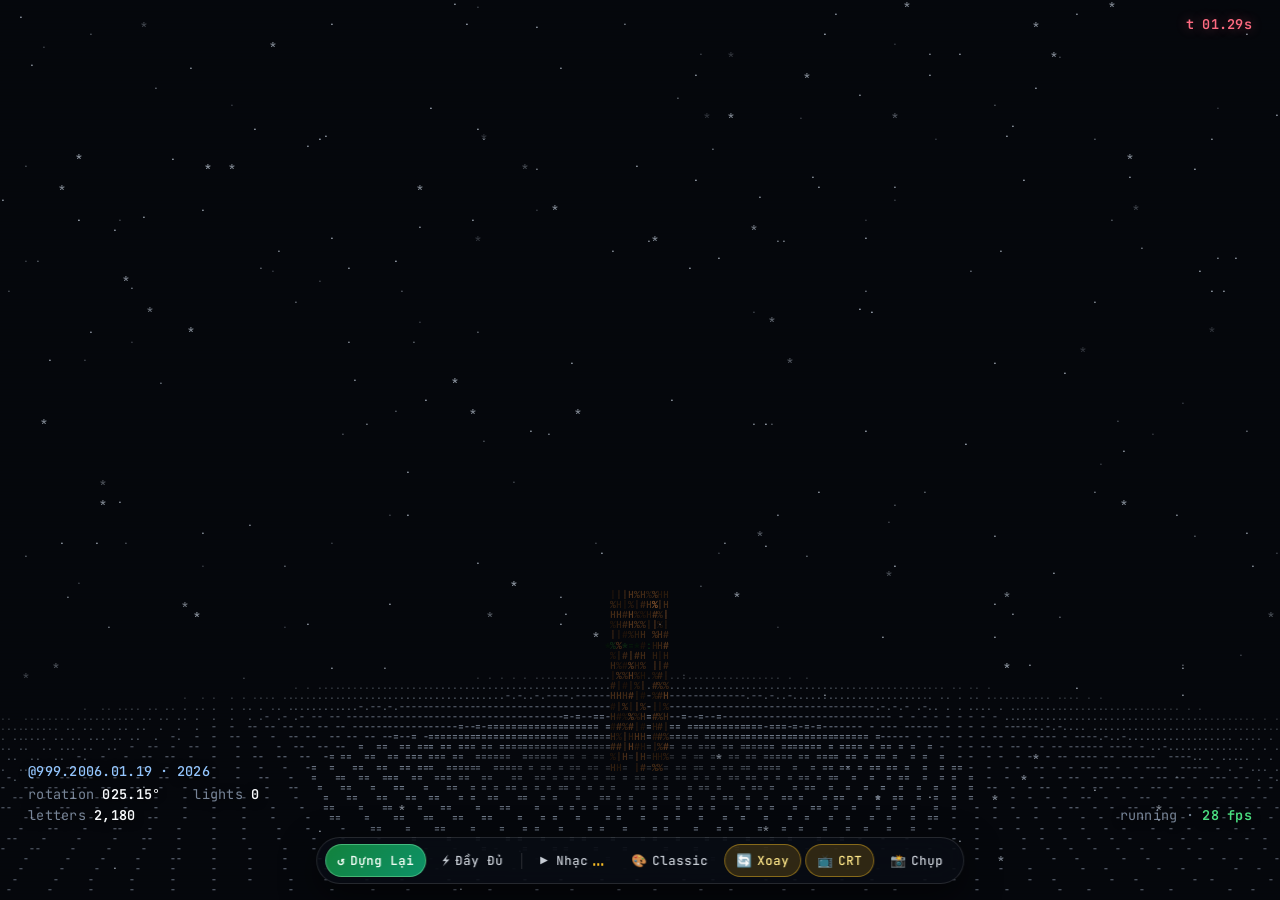
==== ascii-tree.html @ 37610fb1 "feat: add standalone responsive 3D ASCII Christmas Tree (ascii-tree.html) matching original video wi" ====
<!DOCTYPE html>
<html lang="vi">
<head>
  <meta charset="UTF-8">
  <meta name="viewport" content="width=device-width, initial-scale=1.0, maximum-scale=1.0, user-scalable=no, viewport-fit=cover">
  <title>3D ASCII Christmas Tree — Pure Terminal Edition</title>
  <link rel="preconnect" href="https://fonts.googleapis.com">
  <link rel="preconnect" href="https://fonts.gstatic.com" crossorigin>
  <link href="https://fonts.googleapis.com/css2?family=JetBrains+Mono:wght@400;500;600;700&display=swap" rel="stylesheet">
  <style>
    :root {
      --bg: #05070c;
      --fg: #d6e2f0;
      --muted: rgba(164, 182, 206, 0.72);
      --accent: #f87171;
      --gold: #fbbf24;
      --glass: rgba(9, 13, 22, 0.72);
      --border: rgba(255, 255, 255, 0.12);
      --safe-bottom: env(safe-area-inset-bottom, 0px);
      --safe-top: env(safe-area-inset-top, 0px);
    }

    * {
      box-sizing: border-box;
      -webkit-tap-highlight-color: transparent;
    }

    html, body {
      margin: 0;
      padding: 0;
      width: 100%;
      height: 100%;
      overflow: hidden;
      background: var(--bg);
      color: var(--fg);
      font-family: 'JetBrains Mono', ui-monospace, SFMono-Regular, Menlo, Consolas, monospace;
      user-select: none;
      touch-action: none;
    }

    #stage {
      position: fixed;
      inset: 0;
      width: 100vw;
      height: 100dvh;
      background: radial-gradient(circle at 50% 42%, #0b101d 0%, #05070c 68%, #020306 100%);
      overflow: hidden;
    }

    #ascii-canvas {
      display: block;
      width: 100%;
      height: 100%;
      cursor: grab;
    }
    #ascii-canvas:active {
      cursor: grabbing;
    }

    /* Subtle optional CRT scanline texture */
    #stage.crt::after {
      content: "";
      position: fixed;
      inset: 0;
      pointer-events: none;
      background: repeating-linear-gradient(
        0deg,
        rgba(0, 0, 0, 0.14) 0px,
        rgba(0, 0, 0, 0.14) 1px,
        transparent 1px,
        transparent 3px
      );
      opacity: 0.45;
      z-index: 4;
    }

    /* Minimal Authentic Terminal Telemetry HUD (Matches original video style, zero code panel!) */
    .hud {
      position: fixed;
      inset: 0;
      pointer-events: none;
      z-index: 10;
      font-size: clamp(10.5px, 1.35vw, 13.5px);
      line-height: 1.55;
      letter-spacing: 0.02em;
    }

    .hud-time {
      position: fixed;
      top: calc(14px + var(--safe-top));
      right: clamp(14px, 2.6vw, 28px);
      color: #ff6b81;
      font-weight: 600;
      font-variant-numeric: tabular-nums;
      text-shadow: 0 0 12px rgba(255, 107, 129, 0.45);
    }

    .hud-bottom-left {
      position: fixed;
      left: clamp(14px, 2.6vw, 28px);
      bottom: calc(74px + var(--safe-bottom));
      color: var(--muted);
      font-variant-numeric: tabular-nums;
      text-shadow: 0 2px 8px rgba(0, 0, 0, 0.9);
    }
    .hud-bottom-left .tag {
      color: #93c5fd;
      font-weight: 500;
      margin-bottom: 2px;
    }
    .hud-bottom-left .val {
      color: #f8fafc;
      font-weight: 600;
    }

    .hud-bottom-right {
      position: fixed;
      right: clamp(14px, 2.6vw, 28px);
      bottom: calc(74px + var(--safe-bottom));
      color: var(--muted);
      font-variant-numeric: tabular-nums;
      text-shadow: 0 2px 8px rgba(0, 0, 0, 0.9);
    }
    .hud-bottom-right .fps {
      color: #4ade80;
      font-weight: 600;
    }

    /* Responsive Floating Bottom Glass Control Bar */
    .dock-wrap {
      position: fixed;
      left: 50%;
      bottom: calc(16px + var(--safe-bottom));
      transform: translateX(-50%);
      z-index: 20;
      max-width: calc(100vw - 20px);
      transition: opacity 0.45s ease;
    }
    .dock-wrap.idle {
      opacity: 0.36;
    }
    .dock-wrap:hover,
    .dock-wrap:focus-within {
      opacity: 1 !important;
    }

    .dock {
      display: inline-flex;
      align-items: center;
      gap: 4px;
      padding: 6px 8px;
      border-radius: 999px;
      background: var(--glass);
      backdrop-filter: blur(16px);
      -webkit-backdrop-filter: blur(16px);
      border: 1px solid var(--border);
      box-shadow: 0 12px 36px rgba(0, 0, 0, 0.55);
      overflow-x: auto;
      max-width: calc(100vw - 20px);
      scrollbar-width: none;
    }
    .dock::-webkit-scrollbar {
      display: none;
    }

    .btn {
      appearance: none;
      border: 1px solid transparent;
      background: transparent;
      color: rgba(226, 232, 240, 0.88);
      font-family: inherit;
      font-size: clamp(11px, 1.25vw, 12.5px);
      font-weight: 500;
      padding: 7px 11px;
      border-radius: 999px;
      cursor: pointer;
      display: inline-flex;
      align-items: center;
      gap: 5px;
      white-space: nowrap;
      transition: background 0.18s ease, color 0.18s ease, border-color 0.18s ease;
    }
    .btn:hover {
      background: rgba(255, 255, 255, 0.10);
      color: #ffffff;
    }
    .btn.active {
      background: rgba(251, 191, 36, 0.16);
      border-color: rgba(251, 191, 36, 0.44);
      color: #fde68a;
    }
    .btn.primary {
      background: linear-gradient(135deg, rgba(22, 163, 74, 0.78), rgba(16, 185, 129, 0.78));
      border-color: rgba(134, 239, 172, 0.45);
      color: #f0fdf4;
      font-weight: 600;
    }

    .sep {
      width: 1px;
      height: 16px;
      background: rgba(255, 255, 255, 0.14);
      margin: 0 2px;
      flex-shrink: 0;
    }

    /* Audio Equalizer Bars */
    .eq {
      display: inline-flex;
      align-items: flex-end;
      gap: 2px;
      height: 11px;
    }
    .eq span {
      width: 2px;
      height: 3px;
      background: #fbbf24;
      border-radius: 2px;
    }
    .playing .eq span {
      animation: eq 0.7s ease-in-out infinite alternate;
    }
    .playing .eq span:nth-child(2) { animation-delay: 0.18s; }
    .playing .eq span:nth-child(3) { animation-delay: 0.36s; }
    @keyframes eq {
      0% { height: 3px; }
      100% { height: 11px; }
    }

    /* Mobile & Compact Portrait Layout */
    @media (max-width: 640px) {
      .hud-bottom-left {
        bottom: calc(68px + var(--safe-bottom));
        font-size: 10.5px;
      }
      .hud-bottom-right {
        bottom: calc(68px + var(--safe-bottom));
        font-size: 10.5px;
      }
      .dock {
        gap: 2px;
        padding: 5px 6px;
      }
      .btn {
        padding: 6px 7.5px;
        font-size: 10.5px;
        gap: 3px;
      }
      .btn .hide-sm {
        display: none;
      }
    }
  </style>
</head>
<body>
  <div id="stage" class="crt">
    <canvas id="ascii-canvas"></canvas>

    <!-- Pure Terminal Telemetry Overlay (Zero Code Panel) -->
    <div class="hud">
      <div class="hud-time" id="hud-time">t 00.00s</div>

      <div class="hud-bottom-left">
        <div class="tag">@999.2006.01.19 · 2026</div>
        <div>rotation <span class="val" id="hud-rot">000.00°</span> &nbsp;&nbsp; lights <span class="val" id="hud-lights">0</span></div>
        <div>letters <span class="val" id="hud-letters">0</span></div>
      </div>

      <div class="hud-bottom-right">
        running · <span class="fps" id="hud-fps">60 fps</span>
      </div>
    </div>

    <!-- Minimal Responsive Control Dock -->
    <div class="dock-wrap" id="dock-wrap">
      <div class="dock">
        <button class="btn primary" id="btn-replay" title="Chạy lại hiệu ứng mọc cây từ 0s">↺ <span class="hide-sm">Dựng Lại</span></button>
        <button class="btn" id="btn-full" title="Hiển thị ngay cây hoàn chỉnh">⚡ <span class="hide-sm">Đầy Đủ</span></button>
        <div class="sep"></div>
        <button class="btn" id="btn-audio" title="Bật/Tắt nhạc Giáng sinh">
          <span id="audio-lbl">▶ Nhạc</span>
          <span class="eq"><span></span><span></span><span></span></span>
        </button>
        <button class="btn" id="btn-theme" title="Đổi bảng màu (Classic / Neon / Băng / Hoàng Kim)">🎨 <span id="theme-lbl">Classic</span></button>
        <button class="btn active" id="btn-spin" title="Tự xoay 360°">🔄 <span class="hide-sm">Xoay</span></button>
        <button class="btn active" id="btn-crt" title="Bật/Tắt đường quét CRT">📺 <span class="hide-sm">CRT</span></button>
        <button class="btn" id="btn-snap" title="Lưu ảnh PNG">📸 <span class="hide-sm">Chụp</span></button>
      </div>
    </div>
  </div>

  <audio id="bgMusic" src="music.mp3" loop preload="auto"></audio>

  <script>
  (() => {
    "use strict";

    const TAU = Math.PI * 2;

    // Element types
    const T_NEEDLE  = 0;
    const T_SNOWCAP = 1;
    const T_TRUNK   = 2;
    const T_GARLAND = 3;
    const T_LIGHT   = 4;
    const T_BALL    = 5;
    const T_GIFT    = 6;
    const T_STAR    = 7;
    const T_BEAM    = 8;
    const T_GROUND  = 9;

    const SHADE_RAMP = ".:-=+*x%#@";

    const THEMES = [
      {
        key: "classic",
        label: "Classic",
        foliage: [[34, 136, 56], [48, 178, 76], [74, 214, 98], [26, 108, 44]],
        snow: [242, 248, 255],
        trunk: [156, 98, 52],
        garland: [255, 220, 56],
        star: [255, 236, 102],
        balls: [[238, 34, 48], [252, 204, 38], [228, 28, 46], [255, 172, 34]],
        lights: [[255, 66, 80], [255, 220, 52], [68, 230, 255], [84, 232, 118], [255, 134, 206]],
        ground: [172, 188, 212],
        sky: [228, 240, 255]
      },
      {
        key: "arctic",
        label: "Băng Tuyết",
        foliage: [[36, 98, 136], [62, 146, 188], [116, 194, 228], [26, 68, 102]],
        snow: [250, 253, 255],
        trunk: [90, 108, 132],
        garland: [204, 240, 255],
        star: [236, 248, 255],
        balls: [[96, 188, 255], [240, 248, 255], [148, 168, 255], [56, 218, 245]],
        lights: [[128, 224, 255], [255, 255, 255], [165, 188, 255], [72, 198, 248], [220, 246, 255]],
        ground: [108, 138, 174],
        sky: [235, 248, 255]
      },
      {
        key: "cyber",
        label: "Neon",
        foliage: [[12, 92, 96], [0, 174, 162], [18, 224, 198], [16, 54, 82]],
        snow: [255, 126, 218],
        trunk: [88, 44, 122],
        garland: [0, 255, 242],
        star: [255, 56, 156],
        balls: [[255, 36, 140], [0, 245, 230], [255, 220, 48], [186, 76, 255]],
        lights: [[255, 42, 146], [0, 255, 240], [255, 232, 64], [190, 72, 255], [80, 255, 168]],
        ground: [96, 74, 142],
        sky: [170, 245, 255]
      },
      {
        key: "gold",
        label: "Hoàng Kim",
        foliage: [[86, 66, 22], [142, 108, 34], [196, 152, 48], [62, 48, 18]],
        snow: [255, 244, 214],
        trunk: [110, 72, 34],
        garland: [255, 238, 145],
        star: [255, 250, 190],
        balls: [[245, 196, 42], [226, 66, 46], [255, 232, 130], [235, 128, 36]],
        lights: [[255, 224, 82], [255, 164, 52], [255, 246, 175], [255, 92, 58], [255, 206, 110]],
        ground: [132, 114, 86],
        sky: [255, 245, 216]
      }
    ];

    class PureAsciiTreeApp {
      constructor(canvas, hud) {
        this.canvas = canvas;
        this.ctx = canvas.getContext("2d", { alpha: false });
        this.hud = hud;

        this.dpr = Math.min(window.devicePixelRatio || 1, 2);
        this.width = window.innerWidth;
        this.height = window.innerHeight;

        // Monospace Terminal Grid Dimensions (computed responsively)
        this.cols = 120;
        this.rows = 60;
        this.cellW = 8;
        this.cellH = 14;
        this.fontSize = 12;

        // Camera & Orbit State
        this.yaw = 0.0;
        this.pitch = 0.16;
        this.camDist = 3.75;
        this.autoRotate = true;
        this.rotSpeed = 0.34; // rad/s matching video pace

        // Interactive Drag / Touch Pinch State
        this.dragging = false;
        this.lastPtr = { x: 0, y: 0 };
        this.pinchDist = 0;

        // Timeline (Starts at t = 0.00s growing smoothly like the video!)
        this.timeline = 0.0;
        this.lastNow = performance.now();
        this.fps = 60;
        this.fpsAcc = 0;
        this.fpsTimer = performance.now();

        this.themeIdx = 0;
        this.theme = THEMES[0];

        // Model & Sky Buffers
        this.points = [];
        this.stars = [];
        this.snow = [];
        this.totalLights = 0;

        // Z-Buffer Arrays (reallocated on resize only)
        this.zBuf = null;
        this.chBuf = null;
        this.rBuf = null;
        this.gBuf = null;
        this.bBuf = null;
        this.glowBuf = null;

        this.buildTreeModel();
        this.buildSkyAndSnow();
        this.resize();
        this.bindInput();
      }

      // Cone envelope matching agac.py silhouette
      envelope(y, Y0, Y1) {
        const f = Math.max(0, Math.min(1, (y - Y0) / (Y1 - Y0)));
        return 0.035 + 0.88 * Math.pow(1 - f, 1.06);
      }

      fibSphere(n) {
        const out = [];
        for (let i = 0; i < n; i++) {
          const idx = i + 0.5;
          const y = 1 - (2 * idx) / n;
          const r = Math.sqrt(Math.max(0, 1 - y * y));
          const th = Math.PI * (3 - Math.sqrt(5)) * idx;
          out.push({ x: r * Math.cos(th), y, z: r * Math.sin(th) });
        }
        return out;
      }

      buildTreeModel() {
        this.points = [];
        const Y0 = 0.28;
        const Y1 = 2.52;
        const tiers = 24;
        const tips = [];

        // Deterministic PRNG for consistent rich foliage
        let seed = 7919;
        const rnd = () => {
          seed = (seed * 1664525 + 1013904223) >>> 0;
          return seed / 4294967296;
        };
        const rndN = () => (rnd() + rnd() + rnd() + rnd() - 2) * 0.65;

        // 1. Perspective Dotted Ground Grid Plane (wide sparkling silver horizon matching reference video!)
        const gSpan = 3.55;
        const gStep = 0.082;
        for (let gx = -gSpan; gx <= gSpan; gx += gStep) {
          for (let gz = -gSpan; gz <= gSpan; gz += gStep) {
            const dist = Math.hypot(gx, gz);
            if (dist > gSpan) continue;
            const shadow = dist < 0.94 ? (0.30 + 0.70 * (dist / 0.94)) : (1.0 - Math.pow(dist / gSpan, 1.7) * 0.62);
            this.points.push({
              x: gx, y: 0.0, z: gz,
              nx: 0, ny: 1, nz: 0,
              ao: shadow,
              type: T_GROUND,
              t0: 0.05 + dist * 0.12,
              glyph: dist < 1.25 ? "=" : (dist < 2.25 ? "-" : ".")
            });
          }
        }

        // 2. Sturdy Trunk Cylinder
        for (let ty = 0.0; ty <= 0.62; ty += 0.032) {
          for (let k = 0; k < 20; k++) {
            const a = (k / 20) * TAU;
            const tr = 0.105;
            this.points.push({
              x: Math.cos(a) * tr,
              y: ty,
              z: Math.sin(a) * tr,
              nx: Math.cos(a), ny: 0, nz: Math.sin(a),
              ao: 0.72 + 0.28 * Math.sin(ty * 65 + a * 3),
              type: T_TRUNK,
              t0: 0.4 + ty * 1.1,
              glyph: ["#", "|", "%", "H"][Math.floor(rnd() * 4)]
            });
          }
        }

        // 3. 24 Dense Drooping Pine Branch Tiers (agac.py whorls!)
        for (let i = 0; i < tiers; i++) {
          const uTier = i / (tiers - 1);
          const v = Y0 + 0.04 + (Y1 - Y0 - 0.12) * uTier;
          const R = this.envelope(v, Y0, Y1);
          const nb = Math.floor(7 + 11 * (1 - uTier));

          for (let b = 0; b < nb; b++) {
            const a = (TAU * b) / nb + i * 0.618034 * TAU + rndN() * 0.07;
            const L = R * (0.86 + rnd() * 0.20);
            const count = Math.floor(14 + 34 * (L / 0.85));

            const ca = Math.cos(a), sa = Math.sin(a);
            const sx = -sa, sz = ca;

            for (let j = 0; j < count; j++) {
              const s = Math.pow(rnd(), 0.62);
              const spread = (0.03 + 0.11 * s) * rndN() * 0.42;
              const py = v + 0.065 * s * L - 0.21 * Math.pow(s * L, 2) + rndN() * 0.024;
              const px = ca * (s * L) + sx * spread;
              const pz = sa * (s * L) + sz * spread;

              const nx = ca * 0.78 + rndN() * 0.12;
              const ny = 0.52 + rndN() * 0.12;
              const nz = sa * 0.78 + rndN() * 0.12;
              const nL = Math.hypot(nx, ny, nz) || 1;

              const ao = 0.34 + 0.66 * Math.pow(s, 1.15);
              const t0 = 1.2 + 6.2 * uTier + 0.55 * s;
              const isSnow = s > 0.56 && rnd() < 0.075 * s && ny > 0.35;

              this.points.push({
                x: px, y: py, z: pz,
                nx: nx / nL, ny: ny / nL, nz: nz / nL,
                ao,
                type: isSnow ? T_SNOWCAP : T_NEEDLE,
                cIdx: Math.floor(rnd() * 4),
                t0,
                glyph: isSnow
                  ? (rnd() < 0.5 ? "*" : ".")
                  : ["%", "*", "#", "+", "x", "=", ":"][Math.floor(rnd() * 7)]
              });
            }

            const tipY = v + 0.065 * L - 0.21 * L * L;
            tips.push({ x: ca * L * 0.95, y: tipY, z: sa * L * 0.95, nx: ca, nz: sa, uTier });
          }
        }

        // 4. Shimmering Golden Tinsel Garland Spiraling up the Tree
        const gPts = 420;
        const turns = 4.2;
        for (let g = 0; g < gPts; g++) {
          const u = g / gPts;
          const yg = Y0 + 0.12 + (Y1 - Y0 - 0.32) * u;
          const ag = TAU * turns * u + 0.6;
          const swag = -0.055 * Math.abs(Math.sin(ag * 2.5));
          const rg = this.envelope(yg, Y0, Y1) * 1.03 + 0.015;
          this.points.push({
            x: Math.cos(ag) * rg,
            y: yg + swag,
            z: Math.sin(ag) * rg,
            nx: Math.cos(ag), ny: 0.45, nz: Math.sin(ag),
            ao: 1.0,
            type: T_GARLAND,
            t0: 8.2 + u * 2.2,
            glyph: ["=", "~", "*", "o", "#"][g % 5]
          });
        }

        // 5. Lush Spherical 3D Ornaments (Big Red & Gold Globes clearly visible like reference video!)
        const ballSphere = this.fibSphere(38);
        let ballIdx = 0;
        for (let i = 0; i < tips.length; i += 7) {
          const tip = tips[i];
          if (tip.uTier > 0.88) continue;
          const rad = tip.uTier < 0.35 ? 0.092 : 0.072;
          const cIdx = ballIdx % 4;
          const t0 = 7.6 + tip.uTier * 2.4;
          ballIdx++;
          for (let k = 0; k < ballSphere.length; k++) {
            const bp = ballSphere[k];
            this.points.push({
              x: tip.x + bp.x * rad,
              y: tip.y + bp.y * rad,
              z: tip.z + bp.z * rad,
              nx: bp.x, ny: bp.y, nz: bp.z,
              ao: 0.95,
              type: T_BALL,
              cIdx,
              t0,
              glyph: ["@", "#", "O", "0", "%"][k % 5]
            });
          }
        }

        // 6. Exactly 170 Twinkling Multi-Color Fairy Lights (matching video telemetry `lights 170`!)
        let lightCount = 0;
        const stride = Math.max(1, Math.floor(tips.length / 170));
        for (let i = 0; i < tips.length && lightCount < 170; i += stride) {
          const tip = tips[i];
          const lIdx = lightCount++;
          this.points.push({
            x: tip.x + (rnd() - 0.5) * 0.05,
            y: tip.y + (rnd() - 0.5) * 0.05,
            z: tip.z + (rnd() - 0.5) * 0.05,
            nx: tip.nx, ny: 0.4, nz: tip.nz,
            ao: 1.0,
            type: T_LIGHT,
            cIdx: lIdx % 5,
            phase: rnd() * TAU,
            t0: 8.0 + (lIdx / 170) * 4.2,
            glyph: ["@", "*", "o", "+"][lIdx % 4]
          });
        }
        this.totalLights = lightCount;

        // 7. Radiant 3D Golden Star Topper & 8 Crisp ASCII Light Beams
        const starY = Y1 + 0.14;
        const starPts = this.fibSphere(75);
        for (let i = 0; i < starPts.length; i++) {
          const p = starPts[i];
          this.points.push({
            x: p.x * 0.095,
            y: starY + p.y * 0.095,
            z: p.z * 0.095,
            nx: p.x, ny: p.y, nz: p.z,
            ao: 1.0,
            type: T_STAR,
            t0: 11.8,
            glyph: ["@", "#", "8", "*", "+"][i % 5]
          });
        }

        const beams = [
          { dx: 0, dy: 1, dz: 0, ch: "|" },
          { dx: 1, dy: 0, dz: 0, ch: "-" },
          { dx: -1, dy: 0, dz: 0, ch: "-" },
          { dx: 0.62, dy: 0.78, dz: 0, ch: "/" },
          { dx: -0.62, dy: 0.78, dz: 0, ch: "\\" },
          { dx: 0.34, dy: 0.94, dz: 0, ch: "/" },
          { dx: -0.34, dy: 0.94, dz: 0, ch: "\\" },
          { dx: 0, dy: 0.72, dz: 0.68, ch: "|" }
        ];
        beams.forEach(b => {
          for (let d = 0.14; d <= 0.48; d += 0.038) {
            this.points.push({
              x: b.dx * d,
              y: starY + b.dy * d,
              z: b.dz * d,
              nx: b.dx, ny: b.dy, nz: b.dz,
              ao: 1.0 - (d / 0.56) * 0.55,
              type: T_BEAM,
              t0: 12.2 + d * 1.4,
              glyph: d > 0.42 ? "." : b.ch
            });
          }
        });

        // 8. Generous Wrapped 3D ASCII Gift Boxes Resting Around the Base (exact video proportions!)
        const gifts = [
          { x: -0.58, z: 0.22, w: 0.36, h: 0.30, d: 0.34, body: [224, 172, 34], rib: [215, 32, 46], t0: 13.0 },
          { x: -0.18, z: 0.46, w: 0.46, h: 0.28, d: 0.36, body: [232, 224, 212], rib: [210, 34, 48], t0: 13.5 },
          { x: 0.32, z: 0.42, w: 0.38, h: 0.26, d: 0.34, body: [204, 34, 48], rib: [255, 224, 108], t0: 14.0 },
          { x: 0.66, z: 0.10, w: 0.32, h: 0.24, d: 0.32, body: [220, 228, 240], rib: [224, 38, 52], t0: 14.4 },
          { x: -0.04, z: -0.52, w: 0.42, h: 0.28, d: 0.34, body: [42, 118, 232], rib: [255, 236, 150], t0: 14.8 }
        ];
        gifts.forEach(g => {
          const step = 0.036;
          const hw = g.w / 2, hd = g.d / 2;
          for (let bx = -hw; bx <= hw + 0.001; bx += step) {
            for (let bz = -hd; bz <= hd + 0.001; bz += step) {
              for (let by = 0; by <= g.h + 0.001; by += step) {
                const onFace = Math.abs(bx) >= hw - 0.02 || Math.abs(bz) >= hd - 0.02 || by >= g.h - 0.02;
                if (!onFace) continue;
                const isRib = Math.abs(bx) < 0.035 || Math.abs(bz) < 0.035;
                this.points.push({
                  x: g.x + bx,
                  y: by + 0.02,
                  z: g.z + bz,
                  nx: bx / (hw || 1), ny: by >= g.h - 0.02 ? 1 : 0.2, nz: bz / (hd || 1),
                  ao: 0.92,
                  type: T_GIFT,
                  customCol: isRib ? g.rib : g.body,
                  t0: g.t0,
                  glyph: isRib ? "#" : (by >= g.h - 0.02 ? "%" : "X")
                });
              }
            }
          }
        });
      }

      buildSkyAndSnow() {
        this.stars = [];
        for (let i = 0; i < 160; i++) {
          this.stars.push({
            u: Math.random(),
            v: Math.random() * 0.76,
            phase: Math.random() * TAU,
            glyph: i % 5 === 0 ? "*" : (i % 3 === 0 ? "·" : ".")
          });
        }
        this.snow = [];
        for (let i = 0; i < 110; i++) {
          this.snow.push({
            u: Math.random(),
            v: Math.random(),
            vy: 0.045 + Math.random() * 0.075,
            vx: (Math.random() - 0.5) * 0.018,
            phase: Math.random() * TAU,
            glyph: i % 4 === 0 ? "*" : (i % 2 === 0 ? "." : "·")
          });
        }
      }

      // Responsive Terminal Grid Auto-Sizer (works crisply on 9:16 mobile, tablet & 16:9/21:9 desktop!)
      resize() {
        this.width = window.innerWidth;
        this.height = window.innerHeight;
        this.dpr = Math.min(window.devicePixelRatio || 1, 2);

        this.canvas.width = Math.floor(this.width * this.dpr);
        this.canvas.height = Math.floor(this.height * this.dpr);

        // High-density crisp monospace cell sizing (~5,000–8,500 letters matching agac.py video fidelity!)
        const minDim = Math.min(this.width, this.height);
        if (this.width < 520) {
          this.fontSize = Math.max(5.8, Math.min(7.4, this.width / 58));
        } else if (this.width < 900) {
          this.fontSize = Math.max(7.2, Math.min(9.0, minDim / 88));
        } else {
          this.fontSize = Math.max(8.2, Math.min(10.2, minDim / 92));
        }

        this.cellW = this.fontSize * 0.60;
        this.cellH = this.fontSize * 1.04;
        this.cols = Math.max(56, Math.floor(this.width / this.cellW));
        this.rows = Math.max(42, Math.floor(this.height / this.cellH));

        const total = this.cols * this.rows;
        this.zBuf = new Float32Array(total);
        this.chBuf = new Array(total);
        this.rBuf = new Uint8Array(total);
        this.gBuf = new Uint8Array(total);
        this.bBuf = new Uint8Array(total);
        this.glowBuf = new Uint8Array(total);

        // Adjust default camera distance gently for tall portrait mobile vs wide desktop
        const aspect = this.width / Math.max(1, this.height);
        this.baseDist = aspect < 0.75 ? 4.25 : (aspect < 1.1 ? 3.95 : 3.65);
        if (!this._userZoomed) this.camDist = this.baseDist;
      }

      bindInput() {
        window.addEventListener("resize", () => this.resize());
        const c = this.canvas;

        // Mouse Drag Orbit
        c.addEventListener("pointerdown", e => {
          if (e.pointerType === "touch") return;
          this.dragging = true;
          this.lastPtr.x = e.clientX;
          this.lastPtr.y = e.clientY;
        });
        window.addEventListener("pointermove", e => {
          if (!this.dragging || e.pointerType === "touch") return;
          const dx = e.clientX - this.lastPtr.x;
          const dy = e.clientY - this.lastPtr.y;
          this.lastPtr.x = e.clientX;
          this.lastPtr.y = e.clientY;
          this.yaw += dx * 0.0085;
          this.pitch = Math.max(-0.28, Math.min(0.85, this.pitch + dy * 0.0065));
        });
        window.addEventListener("pointerup", () => { this.dragging = false; });

        // Wheel Zoom
        c.addEventListener("wheel", e => {
          e.preventDefault();
          this._userZoomed = true;
          this.camDist = Math.max(2.1, Math.min(7.5, this.camDist + Math.sign(e.deltaY) * 0.24));
        }, { passive: false });

        // Mobile Touch Orbit & 2-Finger Pinch Zoom
        c.addEventListener("touchstart", e => {
          if (e.touches.length === 1) {
            this.dragging = true;
            this.lastPtr.x = e.touches[0].clientX;
            this.lastPtr.y = e.touches[0].clientY;
          } else if (e.touches.length === 2) {
            this.dragging = false;
            this.pinchDist = Math.hypot(
              e.touches[0].clientX - e.touches[1].clientX,
              e.touches[0].clientY - e.touches[1].clientY
            );
          }
        }, { passive: true });

        c.addEventListener("touchmove", e => {
          e.preventDefault();
          if (e.touches.length === 1 && this.dragging) {
            const dx = e.touches[0].clientX - this.lastPtr.x;
            const dy = e.touches[0].clientY - this.lastPtr.y;
            this.lastPtr.x = e.touches[0].clientX;
            this.lastPtr.y = e.touches[0].clientY;
            this.yaw += dx * 0.011;
            this.pitch = Math.max(-0.28, Math.min(0.85, this.pitch + dy * 0.008));
          } else if (e.touches.length === 2) {
            const nd = Math.hypot(
              e.touches[0].clientX - e.touches[1].clientX,
              e.touches[0].clientY - e.touches[1].clientY
            );
            if (this.pinchDist > 0) {
              this._userZoomed = true;
              this.camDist = Math.max(2.1, Math.min(7.5, this.camDist * (this.pinchDist / nd)));
            }
            this.pinchDist = nd;
          }
        }, { passive: false });

        c.addEventListener("touchend", () => {
          this.dragging = false;
          this.pinchDist = 0;
        }, { passive: true });
      }

      replay() {
        this.timeline = 0.0;
        this.yaw = 0.0;
        this.pitch = 0.16;
        this._userZoomed = false;
        this.camDist = this.baseDist;
      }

      showComplete() {
        this.timeline = 18.0;
      }

      cycleTheme() {
        this.themeIdx = (this.themeIdx + 1) % THEMES.length;
        this.theme = THEMES[this.themeIdx];
        return this.theme.label;
      }

      render(now) {
        const dt = Math.min(0.08, Math.max(0.002, (now - this.lastNow) / 1000));
        this.lastNow = now;
        this.timeline += dt;

        // FPS counter
        this.fpsAcc++;
        if (now - this.fpsTimer >= 400) {
          this.fps = Math.round((this.fpsAcc * 1000) / (now - this.fpsTimer));
          this.fpsAcc = 0;
          this.fpsTimer = now;
        }

        if (this.autoRotate && !this.dragging) {
          this.yaw = (this.yaw + this.rotSpeed * dt) % TAU;
        }

        const cols = this.cols;
        const rows = this.rows;
        const totalCells = cols * rows;
        const zBuf = this.zBuf;
        const chBuf = this.chBuf;
        const rBuf = this.rBuf;
        const gBuf = this.gBuf;
        const bBuf = this.bBuf;
        const glowBuf = this.glowBuf;

        zBuf.fill(1e9);
        chBuf.fill(null);
        glowBuf.fill(0);

        const ctx = this.ctx;
        ctx.save();
        ctx.scale(this.dpr, this.dpr);

        // Pitch-black terminal backdrop with faint warm core aura behind tree
        ctx.fillStyle = "#05070c";
        ctx.fillRect(0, 0, this.width, this.height);

        const theme = this.theme;
        const t = this.timeline;

        // 1. Background Twinkling Stars & Gently Drifting Snowflakes
        ctx.font = `${this.fontSize}px 'JetBrains Mono', monospace`;
        ctx.textBaseline = "top";
        const [sr, sg, sb] = theme.sky;

        for (let i = 0; i < this.stars.length; i++) {
          const st = this.stars[i];
          const tw = 0.25 + 0.55 * (0.5 + 0.5 * Math.sin(t * 2.4 + st.phase));
          ctx.fillStyle = `rgba(${sr},${sg},${sb},${tw.toFixed(2)})`;
          ctx.fillText(st.glyph, Math.floor(st.u * cols) * this.cellW, Math.floor(st.v * rows) * this.cellH);
        }

        for (let i = 0; i < this.snow.length; i++) {
          const fl = this.snow[i];
          fl.v = (fl.v + fl.vy * dt) % 1.0;
          fl.u = (fl.u + (fl.vx + Math.sin(t * 0.9 + fl.phase) * 0.012) * dt + 1.0) % 1.0;
          ctx.fillStyle = `rgba(${sr},${sg},${sb},0.72)`;
          ctx.fillText(fl.glyph, Math.floor(fl.u * cols) * this.cellW, Math.floor(fl.v * rows) * this.cellH);
        }

        // 2. Project All 3D Points into Monospace Cell Z-Buffer
        const cy = Math.cos(this.yaw), sy = Math.sin(this.yaw);
        const cp = Math.cos(this.pitch), sp = Math.sin(this.pitch);

        // Directional studio light vector (top-front-right)
        const lx = 0.42, ly = 0.72, lz = 0.55;

        // Fit entire tree (height ~3.1 units) comfortably inside viewport height & width
        const centerY = 1.24;
        const projScale = Math.min(this.width * 0.95, this.height * 0.88) * 1.12;
        const halfW = this.width * 0.5;
        const halfH = this.height * 0.50;

        let activeLights = 0;
        let activeLetters = 0;
        const pts = this.points;

        for (let i = 0; i < pts.length; i++) {
          const p = pts[i];
          if (t < p.t0) continue;

          // Smooth pop-in scale during first 0.35s of appearance
          const grow = Math.min(1.0, (t - p.t0) / 0.35);

          // Rotate around Y (yaw)
          const rx = p.x * cy - p.z * sy;
          const rz0 = p.x * sy + p.z * cy;
          const ry0 = (p.y - centerY) * (p.type === T_GROUND ? 1 : (0.85 + 0.15 * grow));

          // Rotate around X (pitch)
          const ry = ry0 * cp - rz0 * sp;
          const rz = ry0 * sp + rz0 * cp + this.camDist;

          if (rz < 0.35) continue;

          const invZ = projScale / rz;
          const sx = halfW + rx * invZ;
          const sy2 = halfH - ry * invZ;

          const col = Math.floor(sx / this.cellW);
          const row = Math.floor(sy2 / this.cellH);
          if (col < 0 || col >= cols || row < 0 || row >= rows) continue;

          const cellIdx = row * cols + col;
          if (p.type === T_LIGHT) activeLights++;

          // Z-Buffer depth test (Star & Lights slightly win tie-breakers to stay sparkling)
          const zBias = (p.type === T_LIGHT || p.type === T_STAR || p.type === T_BEAM) ? -0.06 : 0;
          if (rz + zBias >= zBuf[cellIdx]) continue;
          zBuf[cellIdx] = rz + zBias;

          // Rotate normal for 3D directional lighting
          const rnx = p.nx * cy - p.nz * sy;
          const rnz0 = p.nx * sy + p.nz * cy;
          const rny = p.ny * cp - rnz0 * sp;
          const rnz = p.ny * sp + rnz0 * cp;

          const ndl = Math.max(0, rnx * lx + rny * ly + rnz * lz);
          const shade = Math.min(1.28, (0.48 + 0.72 * ndl) * p.ao);

          let r = 200, g = 200, b = 200;
          let glyph = p.glyph;
          let glow = 0;

          if (p.type === T_NEEDLE) {
            const base = theme.foliage[p.cIdx];
            r = base[0] * shade;
            g = base[1] * shade;
            b = base[2] * shade;
            const rampIdx = Math.max(0, Math.min(SHADE_RAMP.length - 1, Math.floor(shade * (SHADE_RAMP.length - 1))));
            if (ndl > 0.65) glyph = SHADE_RAMP[rampIdx];
          } else if (p.type === T_SNOWCAP) {
            const s = 0.72 + 0.35 * ndl;
            r = theme.snow[0] * s; g = theme.snow[1] * s; b = theme.snow[2] * s;
          } else if (p.type === T_TRUNK) {
            r = theme.trunk[0] * shade; g = theme.trunk[1] * shade; b = theme.trunk[2] * shade;
          } else if (p.type === T_GARLAND) {
            const sh = 0.85 + 0.28 * Math.sin(t * 4.0 + p.y * 8.0);
            r = theme.garland[0] * sh; g = theme.garland[1] * sh; b = theme.garland[2] * sh;
            glow = 1;
          } else if (p.type === T_BALL) {
            const bc = theme.balls[p.cIdx];
            const spec = Math.pow(Math.max(0, ndl), 4.0) * 140;
            r = bc[0] * shade + spec;
            g = bc[1] * shade + spec;
            b = bc[2] * shade + spec;
            if (spec > 65) glyph = "*";
            glow = spec > 45 ? 1 : 0;
          } else if (p.type === T_LIGHT) {
            const lc = theme.lights[p.cIdx];
            const pulse = 0.65 + 0.55 * Math.sin(t * 4.8 + p.phase);
            r = lc[0] * pulse; g = lc[1] * pulse; b = lc[2] * pulse;
            glow = pulse > 0.85 ? 2 : 1;
          } else if (p.type === T_STAR || p.type === T_BEAM) {
            const pulse = p.type === T_STAR ? (0.95 + 0.2 * Math.sin(t * 5.0)) : p.ao;
            r = theme.star[0] * pulse; g = theme.star[1] * pulse; b = theme.star[2] * pulse;
            glow = p.type === T_STAR ? 2 : 1;
          } else if (p.type === T_GIFT) {
            const gc = p.customCol;
            const gs = 0.55 + 0.55 * ndl;
            r = gc[0] * gs; g = gc[1] * gs; b = gc[2] * gs;
          } else if (p.type === T_GROUND) {
            const gs = p.ao * 0.72;
            r = theme.ground[0] * gs; g = theme.ground[1] * gs; b = theme.ground[2] * gs;
          }

          chBuf[cellIdx] = glyph;
          rBuf[cellIdx] = Math.min(255, Math.max(0, r));
          gBuf[cellIdx] = Math.min(255, Math.max(0, g));
          bBuf[cellIdx] = Math.min(255, Math.max(0, b));
          glowBuf[cellIdx] = glow;
        }

        // 3. Soft Radiant Glow Halo Behind Star Topper (when star has appeared)
        if (t >= 11.8) {
          const syStar = (2.66 - centerY) * cp - 0 * sp;
          const szStar = (2.66 - centerY) * sp + this.camDist;
          if (szStar > 0.35) {
            const sPx = halfW;
            const sPy = halfH - syStar * (projScale / szStar);
            const rad = Math.min(this.width, this.height) * 0.14;
            const grad = ctx.createRadialGradient(sPx, sPy, 2, sPx, sPy, rad);
            grad.addColorStop(0, `rgba(${theme.star[0]},${theme.star[1]},${theme.star[2]},0.36)`);
            grad.addColorStop(0.45, `rgba(${theme.star[0]},${theme.star[1]},${theme.star[2]},0.10)`);
            grad.addColorStop(1, "rgba(0,0,0,0)");
            ctx.fillStyle = grad;
            ctx.beginPath();
            ctx.arc(sPx, sPy, rad, 0, TAU);
            ctx.fill();
          }
        }

        // 4. Flush Crisp Monospace Character Buffer to Canvas
        ctx.font = `600 ${this.fontSize}px 'JetBrains Mono', monospace`;
        for (let row = 0; row < rows; row++) {
          const py = row * this.cellH;
          const rowOff = row * cols;
          for (let col = 0; col < cols; col++) {
            const idx = rowOff + col;
            const ch = chBuf[idx];
            if (!ch) continue;
            activeLetters++;
            const r = rBuf[idx], g = gBuf[idx], b = bBuf[idx];
            const gl = glowBuf[idx];
            if (gl > 0) {
              ctx.shadowColor = `rgb(${r},${g},${b})`;
              ctx.shadowBlur = gl === 2 ? 12 : 6;
            } else if (ctx.shadowBlur !== 0) {
              ctx.shadowBlur = 0;
            }
            ctx.fillStyle = `rgb(${r},${g},${b})`;
            ctx.fillText(ch, col * this.cellW, py);
          }
        }
        ctx.shadowBlur = 0;
        ctx.restore();

        // 5. Update Minimal Terminal Telemetry HUD
        const deg = (((this.yaw * 180) / Math.PI) % 360 + 360) % 360;
        this.hud.time.textContent = `t ${t.toFixed(2).padStart(5, "0")}s`;
        this.hud.rot.textContent = `${deg.toFixed(2).padStart(6, "0")}°`;
        this.hud.lights.textContent = activeLights;
        this.hud.letters.textContent = activeLetters.toLocaleString("en-US");
        this.hud.fps.textContent = `${this.fps} fps`;
      }
    }

    // Boot Application
    document.addEventListener("DOMContentLoaded", () => {
      const canvas = document.getElementById("ascii-canvas");
      const hud = {
        time: document.getElementById("hud-time"),
        rot: document.getElementById("hud-rot"),
        lights: document.getElementById("hud-lights"),
        letters: document.getElementById("hud-letters"),
        fps: document.getElementById("hud-fps")
      };

      const app = new PureAsciiTreeApp(canvas, hud);
      window.asciiTreeApp = app;

      function loop(now) {
        app.render(now);
        requestAnimationFrame(loop);
      }
      requestAnimationFrame(loop);

      // Auto-dim dock for pure cinematic video feel
      const dockWrap = document.getElementById("dock-wrap");
      let idleTimer = null;
      const wake = () => {
        dockWrap.classList.remove("idle");
        clearTimeout(idleTimer);
        idleTimer = setTimeout(() => dockWrap.classList.add("idle"), 4000);
      };
      window.addEventListener("pointermove", wake);
      window.addEventListener("pointerdown", wake);
      wake();

      // Controls
      document.getElementById("btn-replay").addEventListener("click", () => app.replay());
      document.getElementById("btn-full").addEventListener("click", () => app.showComplete());

      const btnTheme = document.getElementById("btn-theme");
      const themeLbl = document.getElementById("theme-lbl");
      btnTheme.addEventListener("click", () => {
        themeLbl.textContent = app.cycleTheme();
      });

      const btnSpin = document.getElementById("btn-spin");
      btnSpin.addEventListener("click", () => {
        app.autoRotate = !app.autoRotate;
        btnSpin.classList.toggle("active", app.autoRotate);
      });

      const stage = document.getElementById("stage");
      const btnCrt = document.getElementById("btn-crt");
      btnCrt.addEventListener("click", () => {
        stage.classList.toggle("crt");
        btnCrt.classList.toggle("active", stage.classList.contains("crt"));
      });

      document.getElementById("btn-snap").addEventListener("click", () => {
        const a = document.createElement("a");
        a.download = `ascii-christmas-tree-${Date.now()}.png`;
        a.href = canvas.toDataURL("image/png");
        a.click();
      });

      // Music with Web Audio fallback
      const audioEl = document.getElementById("bgMusic");
      const btnAudio = document.getElementById("btn-audio");
      const audioLbl = document.getElementById("audio-lbl");
      let isPlaying = false;
      let synthCtx = null, synthTimer = null;

      function startSynth() {
        if (synthCtx) return;
        const AC = window.AudioContext || window.webkitAudioContext;
        synthCtx = new AC();
        const notes = [659.25, 659.25, 659.25, 659.25, 659.25, 659.25, 659.25, 783.99, 523.25, 587.33, 659.25];
        const durs  = [0.3, 0.3, 0.6, 0.3, 0.3, 0.6, 0.3, 0.3, 0.4, 0.2, 0.8];
        let idx = 0;
        const next = () => {
          if (!synthCtx || synthCtx.state === "closed") return;
          const osc = synthCtx.createOscillator();
          const g = synthCtx.createGain();
          osc.type = "sine";
          osc.frequency.setValueAtTime(notes[idx], synthCtx.currentTime);
          g.gain.setValueAtTime(0.08, synthCtx.currentTime);
          g.gain.exponentialRampToValueAtTime(0.0001, synthCtx.currentTime + durs[idx] * 0.9);
          osc.connect(g); g.connect(synthCtx.destination);
          osc.start(); osc.stop(synthCtx.currentTime + durs[idx]);
          idx = (idx + 1) % notes.length;
          synthTimer = setTimeout(next, durs[idx] * 1000);
        };
        next();
      }
      function stopSynth() {
        if (synthTimer) clearTimeout(synthTimer);
        if (synthCtx) { synthCtx.close(); synthCtx = null; }
      }

      btnAudio.addEventListener("click", () => {
        if (!isPlaying) {
          audioEl.play().then(() => {
            isPlaying = true;
            btnAudio.classList.add("playing", "active");
            audioLbl.textContent = "⏸ Tắt";
          }).catch(() => {
            startSynth();
            isPlaying = true;
            btnAudio.classList.add("playing", "active");
            audioLbl.textContent = "⏸ Tắt";
          });
        } else {
          audioEl.pause();
          stopSynth();
          isPlaying = false;
          btnAudio.classList.remove("playing", "active");
          audioLbl.textContent = "▶ Nhạc";
        }
      });
    });
  })();
  </script>
</body>
</html>
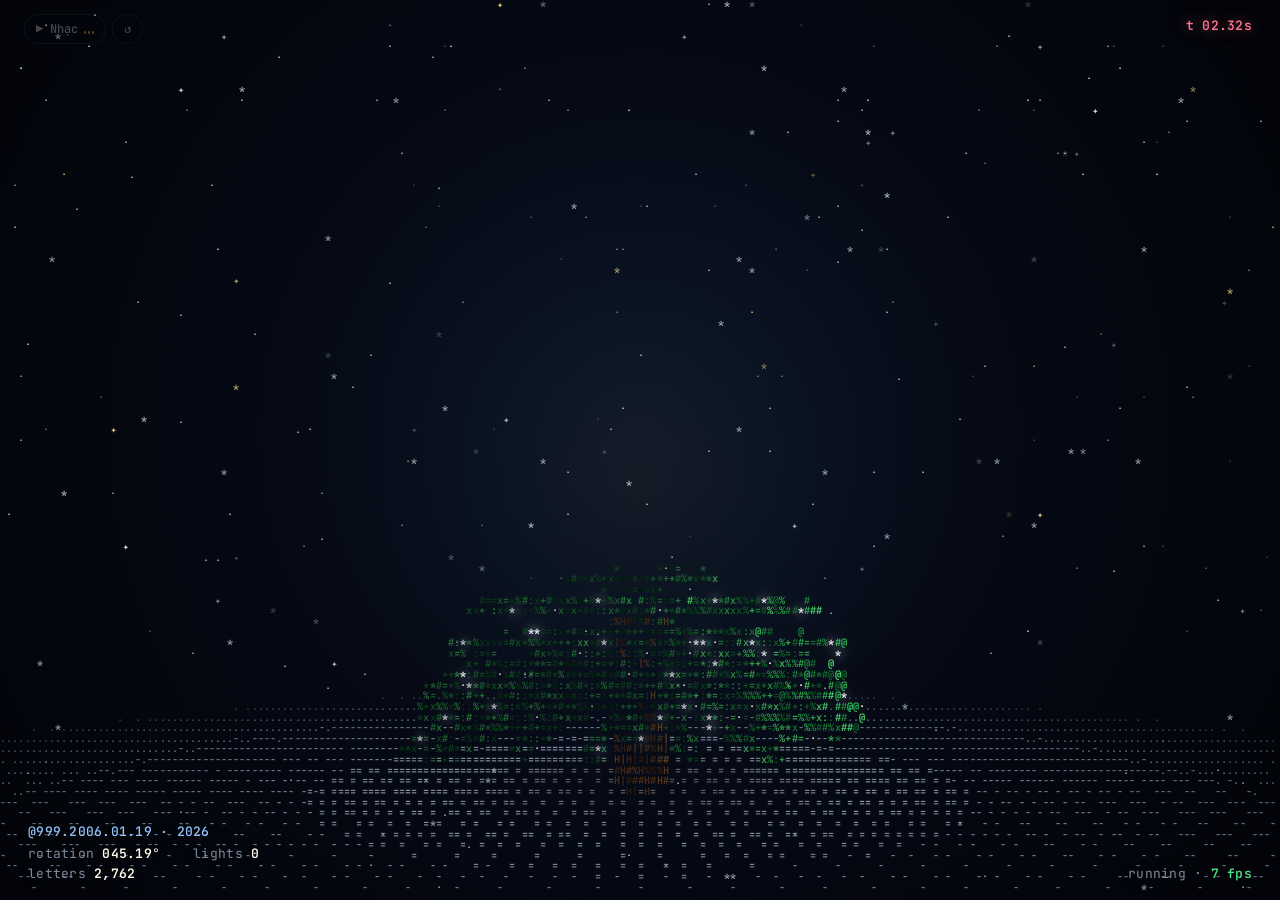
==== commit 02774323: "feat: upgrade ascii-tree.html with dual-pass optical bloom, lens flares, rising stardust & minimal 2" ====
--- a/ascii-tree.html
+++ b/ascii-tree.html
@@ -3,19 +3,15 @@
 <head>
   <meta charset="UTF-8">
   <meta name="viewport" content="width=device-width, initial-scale=1.0, maximum-scale=1.0, user-scalable=no, viewport-fit=cover">
-  <title>3D ASCII Christmas Tree — Pure Terminal Edition</title>
+  <title>3D ASCII Christmas Tree — Radiant Edition</title>
   <link rel="preconnect" href="https://fonts.googleapis.com">
   <link rel="preconnect" href="https://fonts.gstatic.com" crossorigin>
   <link href="https://fonts.googleapis.com/css2?family=JetBrains+Mono:wght@400;500;600;700&display=swap" rel="stylesheet">
   <style>
     :root {
-      --bg: #05070c;
-      --fg: #d6e2f0;
-      --muted: rgba(164, 182, 206, 0.72);
-      --accent: #f87171;
-      --gold: #fbbf24;
-      --glass: rgba(9, 13, 22, 0.72);
-      --border: rgba(255, 255, 255, 0.12);
+      --bg: #03050a;
+      --fg: #e2ecf8;
+      --muted: rgba(176, 196, 222, 0.70);
       --safe-bottom: env(safe-area-inset-bottom, 0px);
       --safe-top: env(safe-area-inset-top, 0px);
     }
@@ -43,7 +39,7 @@
       inset: 0;
       width: 100vw;
       height: 100dvh;
-      background: radial-gradient(circle at 50% 42%, #0b101d 0%, #05070c 68%, #020306 100%);
+      background: radial-gradient(circle at 50% 44%, #0b1224 0%, #04070f 62%, #020307 100%);
       overflow: hidden;
     }
 
@@ -57,51 +53,51 @@
       cursor: grabbing;
     }
 
-    /* Subtle optional CRT scanline texture */
-    #stage.crt::after {
+    /* Ultra-subtle CRT scanline sheen */
+    #stage::after {
       content: "";
       position: fixed;
       inset: 0;
       pointer-events: none;
       background: repeating-linear-gradient(
         0deg,
-        rgba(0, 0, 0, 0.14) 0px,
-        rgba(0, 0, 0, 0.14) 1px,
+        rgba(0, 0, 0, 0.11) 0px,
+        rgba(0, 0, 0, 0.11) 1px,
         transparent 1px,
         transparent 3px
       );
-      opacity: 0.45;
+      opacity: 0.35;
       z-index: 4;
     }
 
-    /* Minimal Authentic Terminal Telemetry HUD (Matches original video style, zero code panel!) */
+    /* Clean Terminal Telemetry HUD */
     .hud {
       position: fixed;
       inset: 0;
       pointer-events: none;
       z-index: 10;
-      font-size: clamp(10.5px, 1.35vw, 13.5px);
+      font-size: clamp(10px, 1.25vw, 13px);
       line-height: 1.55;
       letter-spacing: 0.02em;
     }
 
     .hud-time {
       position: fixed;
-      top: calc(14px + var(--safe-top));
+      top: calc(16px + var(--safe-top));
       right: clamp(14px, 2.6vw, 28px);
-      color: #ff6b81;
+      color: #ff758f;
       font-weight: 600;
       font-variant-numeric: tabular-nums;
-      text-shadow: 0 0 12px rgba(255, 107, 129, 0.45);
+      text-shadow: 0 0 14px rgba(255, 117, 143, 0.55);
     }
 
     .hud-bottom-left {
       position: fixed;
       left: clamp(14px, 2.6vw, 28px);
-      bottom: calc(74px + var(--safe-bottom));
+      bottom: calc(16px + var(--safe-bottom));
       color: var(--muted);
       font-variant-numeric: tabular-nums;
-      text-shadow: 0 2px 8px rgba(0, 0, 0, 0.9);
+      text-shadow: 0 2px 10px rgba(0, 0, 0, 0.92);
     }
     .hud-bottom-left .tag {
       color: #93c5fd;
@@ -109,107 +105,76 @@
       margin-bottom: 2px;
     }
     .hud-bottom-left .val {
-      color: #f8fafc;
+      color: #fffbeb;
       font-weight: 600;
     }
 
     .hud-bottom-right {
       position: fixed;
       right: clamp(14px, 2.6vw, 28px);
-      bottom: calc(74px + var(--safe-bottom));
+      bottom: calc(16px + var(--safe-bottom));
       color: var(--muted);
       font-variant-numeric: tabular-nums;
-      text-shadow: 0 2px 8px rgba(0, 0, 0, 0.9);
+      text-shadow: 0 2px 10px rgba(0, 0, 0, 0.92);
     }
     .hud-bottom-right .fps {
       color: #4ade80;
       font-weight: 600;
     }
 
-    /* Responsive Floating Bottom Glass Control Bar */
-    .dock-wrap {
+    /* Minimal Top-Left Ghost Controls (Only Music + Replay — zero visual clutter!) */
+    .mini-controls {
       position: fixed;
-      left: 50%;
-      bottom: calc(16px + var(--safe-bottom));
-      transform: translateX(-50%);
+      top: calc(14px + var(--safe-top));
+      left: clamp(12px, 2.2vw, 24px);
       z-index: 20;
-      max-width: calc(100vw - 20px);
-      transition: opacity 0.45s ease;
-    }
-    .dock-wrap.idle {
-      opacity: 0.36;
-    }
-    .dock-wrap:hover,
-    .dock-wrap:focus-within {
-      opacity: 1 !important;
-    }
-
-    .dock {
       display: inline-flex;
       align-items: center;
-      gap: 4px;
-      padding: 6px 8px;
-      border-radius: 999px;
-      background: var(--glass);
-      backdrop-filter: blur(16px);
-      -webkit-backdrop-filter: blur(16px);
-      border: 1px solid var(--border);
-      box-shadow: 0 12px 36px rgba(0, 0, 0, 0.55);
-      overflow-x: auto;
-      max-width: calc(100vw - 20px);
-      scrollbar-width: none;
-    }
-    .dock::-webkit-scrollbar {
-      display: none;
-    }
-
-    .btn {
+      gap: 6px;
+      transition: opacity 0.5s ease;
+    }
+    .mini-controls.idle {
+      opacity: 0.32;
+    }
+    .mini-controls:hover,
+    .mini-controls:focus-within {
+      opacity: 1 !important;
+    }
+
+    .ghost-btn {
       appearance: none;
-      border: 1px solid transparent;
-      background: transparent;
-      color: rgba(226, 232, 240, 0.88);
+      border: 1px solid rgba(255, 255, 255, 0.14);
+      background: rgba(8, 12, 22, 0.58);
+      backdrop-filter: blur(12px);
+      -webkit-backdrop-filter: blur(12px);
+      color: rgba(241, 245, 249, 0.88);
       font-family: inherit;
-      font-size: clamp(11px, 1.25vw, 12.5px);
+      font-size: clamp(11px, 1.2vw, 12px);
       font-weight: 500;
-      padding: 7px 11px;
+      padding: 6px 11px;
       border-radius: 999px;
       cursor: pointer;
       display: inline-flex;
       align-items: center;
-      gap: 5px;
-      white-space: nowrap;
-      transition: background 0.18s ease, color 0.18s ease, border-color 0.18s ease;
-    }
-    .btn:hover {
-      background: rgba(255, 255, 255, 0.10);
-      color: #ffffff;
-    }
-    .btn.active {
+      gap: 6px;
+      transition: all 0.2s ease;
+    }
+    .ghost-btn:hover {
+      background: rgba(255, 255, 255, 0.12);
+      border-color: rgba(253, 224, 71, 0.45);
+      color: #fffbeb;
+    }
+    .ghost-btn.playing {
+      border-color: rgba(251, 191, 36, 0.52);
       background: rgba(251, 191, 36, 0.16);
-      border-color: rgba(251, 191, 36, 0.44);
       color: #fde68a;
     }
-    .btn.primary {
-      background: linear-gradient(135deg, rgba(22, 163, 74, 0.78), rgba(16, 185, 129, 0.78));
-      border-color: rgba(134, 239, 172, 0.45);
-      color: #f0fdf4;
-      font-weight: 600;
-    }
-
-    .sep {
-      width: 1px;
-      height: 16px;
-      background: rgba(255, 255, 255, 0.14);
-      margin: 0 2px;
-      flex-shrink: 0;
-    }
-
-    /* Audio Equalizer Bars */
+
     .eq {
       display: inline-flex;
       align-items: flex-end;
       gap: 2px;
-      height: 11px;
+      height: 10px;
     }
     .eq span {
       width: 2px;
@@ -218,45 +183,41 @@
       border-radius: 2px;
     }
     .playing .eq span {
-      animation: eq 0.7s ease-in-out infinite alternate;
+      animation: eq 0.68s ease-in-out infinite alternate;
     }
     .playing .eq span:nth-child(2) { animation-delay: 0.18s; }
     .playing .eq span:nth-child(3) { animation-delay: 0.36s; }
     @keyframes eq {
       0% { height: 3px; }
-      100% { height: 11px; }
-    }
-
-    /* Mobile & Compact Portrait Layout */
-    @media (max-width: 640px) {
-      .hud-bottom-left {
-        bottom: calc(68px + var(--safe-bottom));
+      100% { height: 10px; }
+    }
+
+    @media (max-width: 600px) {
+      .hud-bottom-left,
+      .hud-bottom-right {
+        font-size: 10px;
+      }
+      .ghost-btn {
+        padding: 5px 9px;
         font-size: 10.5px;
-      }
-      .hud-bottom-right {
-        bottom: calc(68px + var(--safe-bottom));
-        font-size: 10.5px;
-      }
-      .dock {
-        gap: 2px;
-        padding: 5px 6px;
-      }
-      .btn {
-        padding: 6px 7.5px;
-        font-size: 10.5px;
-        gap: 3px;
-      }
-      .btn .hide-sm {
-        display: none;
       }
     }
   </style>
 </head>
 <body>
-  <div id="stage" class="crt">
+  <div id="stage">
     <canvas id="ascii-canvas"></canvas>
 
-    <!-- Pure Terminal Telemetry Overlay (Zero Code Panel) -->
+    <!-- Only 2 ultra-minimal ghost controls: Music & Replay -->
+    <div class="mini-controls" id="mini-controls">
+      <button class="ghost-btn" id="btn-audio" title="Bật/Tắt nhạc Giáng sinh">
+        <span id="audio-lbl">▶ Nhạc</span>
+        <span class="eq"><span></span><span></span><span></span></span>
+      </button>
+      <button class="ghost-btn" id="btn-replay" title="Xem lại từ đầu">↺</button>
+    </div>
+
+    <!-- Clean Terminal Telemetry -->
     <div class="hud">
       <div class="hud-time" id="hud-time">t 00.00s</div>
 
@@ -270,23 +231,6 @@
         running · <span class="fps" id="hud-fps">60 fps</span>
       </div>
     </div>
-
-    <!-- Minimal Responsive Control Dock -->
-    <div class="dock-wrap" id="dock-wrap">
-      <div class="dock">
-        <button class="btn primary" id="btn-replay" title="Chạy lại hiệu ứng mọc cây từ 0s">↺ <span class="hide-sm">Dựng Lại</span></button>
-        <button class="btn" id="btn-full" title="Hiển thị ngay cây hoàn chỉnh">⚡ <span class="hide-sm">Đầy Đủ</span></button>
-        <div class="sep"></div>
-        <button class="btn" id="btn-audio" title="Bật/Tắt nhạc Giáng sinh">
-          <span id="audio-lbl">▶ Nhạc</span>
-          <span class="eq"><span></span><span></span><span></span></span>
-        </button>
-        <button class="btn" id="btn-theme" title="Đổi bảng màu (Classic / Neon / Băng / Hoàng Kim)">🎨 <span id="theme-lbl">Classic</span></button>
-        <button class="btn active" id="btn-spin" title="Tự xoay 360°">🔄 <span class="hide-sm">Xoay</span></button>
-        <button class="btn active" id="btn-crt" title="Bật/Tắt đường quét CRT">📺 <span class="hide-sm">CRT</span></button>
-        <button class="btn" id="btn-snap" title="Lưu ảnh PNG">📸 <span class="hide-sm">Chụp</span></button>
-      </div>
-    </div>
   </div>
 
   <audio id="bgMusic" src="music.mp3" loop preload="auto"></audio>
@@ -297,7 +241,6 @@
 
     const TAU = Math.PI * 2;
 
-    // Element types
     const T_NEEDLE  = 0;
     const T_SNOWCAP = 1;
     const T_TRUNK   = 2;
@@ -311,107 +254,78 @@
 
     const SHADE_RAMP = ".:-=+*x%#@";
 
-    const THEMES = [
-      {
-        key: "classic",
-        label: "Classic",
-        foliage: [[34, 136, 56], [48, 178, 76], [74, 214, 98], [26, 108, 44]],
-        snow: [242, 248, 255],
-        trunk: [156, 98, 52],
-        garland: [255, 220, 56],
-        star: [255, 236, 102],
-        balls: [[238, 34, 48], [252, 204, 38], [228, 28, 46], [255, 172, 34]],
-        lights: [[255, 66, 80], [255, 220, 52], [68, 230, 255], [84, 232, 118], [255, 134, 206]],
-        ground: [172, 188, 212],
-        sky: [228, 240, 255]
-      },
-      {
-        key: "arctic",
-        label: "Băng Tuyết",
-        foliage: [[36, 98, 136], [62, 146, 188], [116, 194, 228], [26, 68, 102]],
-        snow: [250, 253, 255],
-        trunk: [90, 108, 132],
-        garland: [204, 240, 255],
-        star: [236, 248, 255],
-        balls: [[96, 188, 255], [240, 248, 255], [148, 168, 255], [56, 218, 245]],
-        lights: [[128, 224, 255], [255, 255, 255], [165, 188, 255], [72, 198, 248], [220, 246, 255]],
-        ground: [108, 138, 174],
-        sky: [235, 248, 255]
-      },
-      {
-        key: "cyber",
-        label: "Neon",
-        foliage: [[12, 92, 96], [0, 174, 162], [18, 224, 198], [16, 54, 82]],
-        snow: [255, 126, 218],
-        trunk: [88, 44, 122],
-        garland: [0, 255, 242],
-        star: [255, 56, 156],
-        balls: [[255, 36, 140], [0, 245, 230], [255, 220, 48], [186, 76, 255]],
-        lights: [[255, 42, 146], [0, 255, 240], [255, 232, 64], [190, 72, 255], [80, 255, 168]],
-        ground: [96, 74, 142],
-        sky: [170, 245, 255]
-      },
-      {
-        key: "gold",
-        label: "Hoàng Kim",
-        foliage: [[86, 66, 22], [142, 108, 34], [196, 152, 48], [62, 48, 18]],
-        snow: [255, 244, 214],
-        trunk: [110, 72, 34],
-        garland: [255, 238, 145],
-        star: [255, 250, 190],
-        balls: [[245, 196, 42], [226, 66, 46], [255, 232, 130], [235, 128, 36]],
-        lights: [[255, 224, 82], [255, 164, 52], [255, 246, 175], [255, 92, 58], [255, 206, 110]],
-        ground: [132, 114, 86],
-        sky: [255, 245, 216]
-      }
-    ];
-
-    class PureAsciiTreeApp {
+    const PALETTE = {
+      foliage: [
+        [28, 138, 62],
+        [46, 188, 86],
+        [78, 226, 114],
+        [20, 108, 48]
+      ],
+      snow: [246, 251, 255],
+      trunk: [164, 102, 54],
+      garlandA: [255, 224, 72],
+      garlandB: [255, 245, 195],
+      star: [255, 242, 128],
+      balls: [
+        [255, 36, 58],   // Ruby crimson
+        [255, 206, 44],  // Liquid gold
+        [244, 42, 92],   // Rose ruby
+        [56, 214, 255]   // Diamond ice-blue
+      ],
+      lights: [
+        [255, 226, 76],  // Warm champagne gold
+        [255, 68, 92],   // Festive ruby
+        [72, 234, 255],  // Crystal cyan
+        [96, 246, 136],  // Emerald sparkle
+        [255, 152, 224], // Pearl rose
+        [255, 174, 48]   // Honey amber
+      ],
+      ground: [176, 196, 224],
+      sky: [232, 244, 255]
+    };
+
+    class RadiantAsciiTree {
       constructor(canvas, hud) {
         this.canvas = canvas;
         this.ctx = canvas.getContext("2d", { alpha: false });
         this.hud = hud;
 
+        // Offscreen Bloom Layer for Real Optical Holiday Glow!
+        this.bloomCanvas = document.createElement("canvas");
+        this.bCtx = this.bloomCanvas.getContext("2d");
+
         this.dpr = Math.min(window.devicePixelRatio || 1, 2);
         this.width = window.innerWidth;
         this.height = window.innerHeight;
 
-        // Monospace Terminal Grid Dimensions (computed responsively)
         this.cols = 120;
         this.rows = 60;
-        this.cellW = 8;
-        this.cellH = 14;
-        this.fontSize = 12;
-
-        // Camera & Orbit State
+        this.cellW = 6;
+        this.cellH = 10;
+        this.fontSize = 10;
+
         this.yaw = 0.0;
-        this.pitch = 0.16;
-        this.camDist = 3.75;
+        this.pitch = 0.15;
+        this.camDist = 3.55;
         this.autoRotate = true;
-        this.rotSpeed = 0.34; // rad/s matching video pace
-
-        // Interactive Drag / Touch Pinch State
+        this.rotSpeed = 0.34;
+
         this.dragging = false;
         this.lastPtr = { x: 0, y: 0 };
         this.pinchDist = 0;
 
-        // Timeline (Starts at t = 0.00s growing smoothly like the video!)
         this.timeline = 0.0;
         this.lastNow = performance.now();
         this.fps = 60;
         this.fpsAcc = 0;
         this.fpsTimer = performance.now();
 
-        this.themeIdx = 0;
-        this.theme = THEMES[0];
-
-        // Model & Sky Buffers
         this.points = [];
         this.stars = [];
         this.snow = [];
-        this.totalLights = 0;
-
-        // Z-Buffer Arrays (reallocated on resize only)
+        this.auraDust = [];
+        this.sparkleTargets = [];
+
         this.zBuf = null;
         this.chBuf = null;
         this.rBuf = null;
@@ -420,15 +334,14 @@
         this.glowBuf = null;
 
         this.buildTreeModel();
-        this.buildSkyAndSnow();
+        this.buildAtmosphere();
         this.resize();
         this.bindInput();
       }
 
-      // Cone envelope matching agac.py silhouette
       envelope(y, Y0, Y1) {
         const f = Math.max(0, Math.min(1, (y - Y0) / (Y1 - Y0)));
-        return 0.035 + 0.88 * Math.pow(1 - f, 1.06);
+        return 0.036 + 0.90 * Math.pow(1 - f, 1.05);
       }
 
       fibSphere(n) {
@@ -446,85 +359,87 @@
       buildTreeModel() {
         this.points = [];
         const Y0 = 0.28;
-        const Y1 = 2.52;
-        const tiers = 24;
+        const Y1 = 2.54;
+        const tiers = 26;
         const tips = [];
 
-        // Deterministic PRNG for consistent rich foliage
-        let seed = 7919;
+        let seed = 9973;
         const rnd = () => {
           seed = (seed * 1664525 + 1013904223) >>> 0;
           return seed / 4294967296;
         };
-        const rndN = () => (rnd() + rnd() + rnd() + rnd() - 2) * 0.65;
-
-        // 1. Perspective Dotted Ground Grid Plane (wide sparkling silver horizon matching reference video!)
-        const gSpan = 3.55;
+        const rndN = () => (rnd() + rnd() + rnd() + rnd() - 2) * 0.64;
+
+        // 1. Wide Sparkling Silver Horizon Ground Grid
+        const gSpan = 3.75;
         const gStep = 0.082;
         for (let gx = -gSpan; gx <= gSpan; gx += gStep) {
           for (let gz = -gSpan; gz <= gSpan; gz += gStep) {
             const dist = Math.hypot(gx, gz);
             if (dist > gSpan) continue;
-            const shadow = dist < 0.94 ? (0.30 + 0.70 * (dist / 0.94)) : (1.0 - Math.pow(dist / gSpan, 1.7) * 0.62);
+            const shadow = dist < 0.92
+              ? (0.34 + 0.66 * (dist / 0.92))
+              : (1.0 - Math.pow(dist / gSpan, 1.65) * 0.62);
             this.points.push({
               x: gx, y: 0.0, z: gz,
               nx: 0, ny: 1, nz: 0,
               ao: shadow,
+              dist,
               type: T_GROUND,
-              t0: 0.05 + dist * 0.12,
-              glyph: dist < 1.25 ? "=" : (dist < 2.25 ? "-" : ".")
+              t0: 0.04 + dist * 0.11,
+              glyph: dist < 1.25 ? "=" : (dist < 2.35 ? "-" : ".")
             });
           }
         }
 
         // 2. Sturdy Trunk Cylinder
-        for (let ty = 0.0; ty <= 0.62; ty += 0.032) {
-          for (let k = 0; k < 20; k++) {
-            const a = (k / 20) * TAU;
+        for (let ty = 0.0; ty <= 0.64; ty += 0.030) {
+          for (let k = 0; k < 22; k++) {
+            const a = (k / 22) * TAU;
             const tr = 0.105;
             this.points.push({
               x: Math.cos(a) * tr,
               y: ty,
               z: Math.sin(a) * tr,
               nx: Math.cos(a), ny: 0, nz: Math.sin(a),
-              ao: 0.72 + 0.28 * Math.sin(ty * 65 + a * 3),
+              ao: 0.75 + 0.25 * Math.sin(ty * 60 + a * 3),
               type: T_TRUNK,
-              t0: 0.4 + ty * 1.1,
+              t0: 0.35 + ty * 0.95,
               glyph: ["#", "|", "%", "H"][Math.floor(rnd() * 4)]
             });
           }
         }
 
-        // 3. 24 Dense Drooping Pine Branch Tiers (agac.py whorls!)
+        // 3. 26 Ultra-Lush Drooping Emerald Pine Whorls with Frosty Snow Tips
         for (let i = 0; i < tiers; i++) {
           const uTier = i / (tiers - 1);
-          const v = Y0 + 0.04 + (Y1 - Y0 - 0.12) * uTier;
+          const v = Y0 + 0.04 + (Y1 - Y0 - 0.11) * uTier;
           const R = this.envelope(v, Y0, Y1);
-          const nb = Math.floor(7 + 11 * (1 - uTier));
+          const nb = Math.floor(8 + 12 * (1 - uTier));
 
           for (let b = 0; b < nb; b++) {
-            const a = (TAU * b) / nb + i * 0.618034 * TAU + rndN() * 0.07;
-            const L = R * (0.86 + rnd() * 0.20);
-            const count = Math.floor(14 + 34 * (L / 0.85));
+            const a = (TAU * b) / nb + i * 0.618034 * TAU + rndN() * 0.065;
+            const L = R * (0.87 + rnd() * 0.19);
+            const count = Math.floor(15 + 36 * (L / 0.85));
 
             const ca = Math.cos(a), sa = Math.sin(a);
             const sx = -sa, sz = ca;
 
             for (let j = 0; j < count; j++) {
-              const s = Math.pow(rnd(), 0.62);
+              const s = Math.pow(rnd(), 0.60);
               const spread = (0.03 + 0.11 * s) * rndN() * 0.42;
-              const py = v + 0.065 * s * L - 0.21 * Math.pow(s * L, 2) + rndN() * 0.024;
+              const py = v + 0.065 * s * L - 0.205 * Math.pow(s * L, 2) + rndN() * 0.023;
               const px = ca * (s * L) + sx * spread;
               const pz = sa * (s * L) + sz * spread;
 
               const nx = ca * 0.78 + rndN() * 0.12;
-              const ny = 0.52 + rndN() * 0.12;
+              const ny = 0.54 + rndN() * 0.12;
               const nz = sa * 0.78 + rndN() * 0.12;
               const nL = Math.hypot(nx, ny, nz) || 1;
 
-              const ao = 0.34 + 0.66 * Math.pow(s, 1.15);
-              const t0 = 1.2 + 6.2 * uTier + 0.55 * s;
-              const isSnow = s > 0.56 && rnd() < 0.075 * s && ny > 0.35;
+              const ao = 0.42 + 0.58 * Math.pow(s, 1.05);
+              const t0 = 1.0 + 5.6 * uTier + 0.48 * s;
+              const isSnow = s > 0.54 && rnd() < 0.095 * s && ny > 0.34;
 
               this.points.push({
                 x: px, y: py, z: pz,
@@ -534,46 +449,52 @@
                 cIdx: Math.floor(rnd() * 4),
                 t0,
                 glyph: isSnow
-                  ? (rnd() < 0.5 ? "*" : ".")
+                  ? (rnd() < 0.55 ? "*" : "·")
                   : ["%", "*", "#", "+", "x", "=", ":"][Math.floor(rnd() * 7)]
               });
             }
 
-            const tipY = v + 0.065 * L - 0.21 * L * L;
-            tips.push({ x: ca * L * 0.95, y: tipY, z: sa * L * 0.95, nx: ca, nz: sa, uTier });
+            const tipY = v + 0.065 * L - 0.205 * L * L;
+            tips.push({ x: ca * L * 0.96, y: tipY, z: sa * L * 0.96, nx: ca, nz: sa, uTier });
           }
         }
 
-        // 4. Shimmering Golden Tinsel Garland Spiraling up the Tree
-        const gPts = 420;
-        const turns = 4.2;
-        for (let g = 0; g < gPts; g++) {
-          const u = g / gPts;
-          const yg = Y0 + 0.12 + (Y1 - Y0 - 0.32) * u;
-          const ag = TAU * turns * u + 0.6;
-          const swag = -0.055 * Math.abs(Math.sin(ag * 2.5));
-          const rg = this.envelope(yg, Y0, Y1) * 1.03 + 0.015;
-          this.points.push({
-            x: Math.cos(ag) * rg,
-            y: yg + swag,
-            z: Math.sin(ag) * rg,
-            nx: Math.cos(ag), ny: 0.45, nz: Math.sin(ag),
-            ao: 1.0,
-            type: T_GARLAND,
-            t0: 8.2 + u * 2.2,
-            glyph: ["=", "~", "*", "o", "#"][g % 5]
-          });
-        }
-
-        // 5. Lush Spherical 3D Ornaments (Big Red & Gold Globes clearly visible like reference video!)
-        const ballSphere = this.fibSphere(38);
+        // 4. Double Interwoven Shimmering Golden & Champagne Ribbons (with traveling wave!)
+        const ribbonCount = 2;
+        for (let rIdx = 0; rIdx < ribbonCount; rIdx++) {
+          const gPts = 460;
+          const turns = 4.6;
+          const aOff = rIdx * Math.PI + 0.4;
+          for (let g = 0; g < gPts; g++) {
+            const u = g / gPts;
+            const yg = Y0 + 0.10 + (Y1 - Y0 - 0.28) * u;
+            const ag = TAU * turns * u + aOff;
+            const swag = -0.052 * Math.abs(Math.sin(ag * 2.5));
+            const rg = this.envelope(yg, Y0, Y1) * 1.035 + 0.018;
+            this.points.push({
+              x: Math.cos(ag) * rg,
+              y: yg + swag,
+              z: Math.sin(ag) * rg,
+              nx: Math.cos(ag), ny: 0.45, nz: Math.sin(ag),
+              ao: 1.0,
+              u,
+              cIdx: rIdx,
+              type: T_GARLAND,
+              t0: 6.8 + u * 2.1,
+              glyph: rIdx === 0 ? ["=", "*", "✦", "~", "o"][g % 5] : ["*", "·", "+", "o"][g % 4]
+            });
+          }
+        }
+
+        // 5. Rich Glossy 3D Jewel Ornaments (Ruby, Liquid Gold, Rose, Diamond Cyan)
+        const ballSphere = this.fibSphere(40);
         let ballIdx = 0;
-        for (let i = 0; i < tips.length; i += 7) {
+        for (let i = 0; i < tips.length; i += 8) {
           const tip = tips[i];
-          if (tip.uTier > 0.88) continue;
-          const rad = tip.uTier < 0.35 ? 0.092 : 0.072;
+          if (tip.uTier > 0.89) continue;
+          const rad = tip.uTier < 0.35 ? 0.095 : 0.074;
           const cIdx = ballIdx % 4;
-          const t0 = 7.6 + tip.uTier * 2.4;
+          const t0 = 6.6 + tip.uTier * 2.2;
           ballIdx++;
           for (let k = 0; k < ballSphere.length; k++) {
             const bp = ballSphere[k];
@@ -582,7 +503,7 @@
               y: tip.y + bp.y * rad,
               z: tip.z + bp.z * rad,
               nx: bp.x, ny: bp.y, nz: bp.z,
-              ao: 0.95,
+              ao: 1.0,
               type: T_BALL,
               cIdx,
               t0,
@@ -591,94 +512,100 @@
           }
         }
 
-        // 6. Exactly 170 Twinkling Multi-Color Fairy Lights (matching video telemetry `lights 170`!)
+        // 6. 220 Sparkling Jewel Fairy Lights (with optical cross-flare sparkles!)
         let lightCount = 0;
-        const stride = Math.max(1, Math.floor(tips.length / 170));
-        for (let i = 0; i < tips.length && lightCount < 170; i += stride) {
+        const stride = Math.max(1, Math.floor(tips.length / 220));
+        for (let i = 0; i < tips.length && lightCount < 220; i += stride) {
           const tip = tips[i];
           const lIdx = lightCount++;
-          this.points.push({
-            x: tip.x + (rnd() - 0.5) * 0.05,
-            y: tip.y + (rnd() - 0.5) * 0.05,
-            z: tip.z + (rnd() - 0.5) * 0.05,
-            nx: tip.nx, ny: 0.4, nz: tip.nz,
+          const pt = {
+            x: tip.x + (rnd() - 0.5) * 0.055,
+            y: tip.y + (rnd() - 0.5) * 0.055,
+            z: tip.z + (rnd() - 0.5) * 0.055,
+            nx: tip.nx, ny: 0.45, nz: tip.nz,
             ao: 1.0,
             type: T_LIGHT,
-            cIdx: lIdx % 5,
+            cIdx: lIdx % PALETTE.lights.length,
             phase: rnd() * TAU,
-            t0: 8.0 + (lIdx / 170) * 4.2,
-            glyph: ["@", "*", "o", "+"][lIdx % 4]
-          });
-        }
-        this.totalLights = lightCount;
-
-        // 7. Radiant 3D Golden Star Topper & 8 Crisp ASCII Light Beams
-        const starY = Y1 + 0.14;
-        const starPts = this.fibSphere(75);
+            t0: 7.0 + (lIdx / 220) * 3.8,
+            glyph: ["✦", "*", "@", "o", "+"][lIdx % 5]
+          };
+          this.points.push(pt);
+          if (lIdx % 9 === 0) this.sparkleTargets.push(pt);
+        }
+
+        // 7. Blazing 3D Golden Star Crown & 12 Crisp Radiating Beams!
+        const starY = Y1 + 0.15;
+        const starPts = this.fibSphere(92);
         for (let i = 0; i < starPts.length; i++) {
           const p = starPts[i];
           this.points.push({
-            x: p.x * 0.095,
-            y: starY + p.y * 0.095,
-            z: p.z * 0.095,
+            x: p.x * 0.105,
+            y: starY + p.y * 0.105,
+            z: p.z * 0.105,
             nx: p.x, ny: p.y, nz: p.z,
             ao: 1.0,
             type: T_STAR,
-            t0: 11.8,
-            glyph: ["@", "#", "8", "*", "+"][i % 5]
+            t0: 10.2,
+            glyph: ["✦", "@", "#", "8", "*"][i % 5]
           });
         }
 
         const beams = [
-          { dx: 0, dy: 1, dz: 0, ch: "|" },
-          { dx: 1, dy: 0, dz: 0, ch: "-" },
-          { dx: -1, dy: 0, dz: 0, ch: "-" },
-          { dx: 0.62, dy: 0.78, dz: 0, ch: "/" },
-          { dx: -0.62, dy: 0.78, dz: 0, ch: "\\" },
-          { dx: 0.34, dy: 0.94, dz: 0, ch: "/" },
-          { dx: -0.34, dy: 0.94, dz: 0, ch: "\\" },
-          { dx: 0, dy: 0.72, dz: 0.68, ch: "|" }
+          { dx: 0, dy: 1, dz: 0, ch: "|", len: 0.58 },
+          { dx: 0, dy: -0.75, dz: 0, ch: "|", len: 0.30 },
+          { dx: 1, dy: 0, dz: 0, ch: "-", len: 0.52 },
+          { dx: -1, dy: 0, dz: 0, ch: "-", len: 0.52 },
+          { dx: 0.70, dy: 0.71, dz: 0, ch: "/", len: 0.48 },
+          { dx: -0.70, dy: 0.71, dz: 0, ch: "\\", len: 0.48 },
+          { dx: 0.36, dy: 0.93, dz: 0, ch: "/", len: 0.50 },
+          { dx: -0.36, dy: 0.93, dz: 0, ch: "\\", len: 0.50 },
+          { dx: 0.65, dy: -0.52, dz: 0, ch: "\\", len: 0.34 },
+          { dx: -0.65, dy: -0.52, dz: 0, ch: "/", len: 0.34 },
+          { dx: 0, dy: 0.65, dz: 0.76, ch: "|", len: 0.42 },
+          { dx: 0, dy: 0.65, dz: -0.76, ch: "|", len: 0.42 }
         ];
         beams.forEach(b => {
-          for (let d = 0.14; d <= 0.48; d += 0.038) {
+          for (let d = 0.13; d <= b.len; d += 0.036) {
             this.points.push({
               x: b.dx * d,
               y: starY + b.dy * d,
               z: b.dz * d,
               nx: b.dx, ny: b.dy, nz: b.dz,
-              ao: 1.0 - (d / 0.56) * 0.55,
+              ao: 1.05 - (d / (b.len + 0.1)) * 0.55,
               type: T_BEAM,
-              t0: 12.2 + d * 1.4,
-              glyph: d > 0.42 ? "." : b.ch
+              t0: 10.6 + d * 1.1,
+              glyph: d > b.len - 0.06 ? "✦" : b.ch
             });
           }
         });
 
-        // 8. Generous Wrapped 3D ASCII Gift Boxes Resting Around the Base (exact video proportions!)
+        // 8. Luminous Wrapped 3D ASCII Gift Boxes Around the Base
         const gifts = [
-          { x: -0.58, z: 0.22, w: 0.36, h: 0.30, d: 0.34, body: [224, 172, 34], rib: [215, 32, 46], t0: 13.0 },
-          { x: -0.18, z: 0.46, w: 0.46, h: 0.28, d: 0.36, body: [232, 224, 212], rib: [210, 34, 48], t0: 13.5 },
-          { x: 0.32, z: 0.42, w: 0.38, h: 0.26, d: 0.34, body: [204, 34, 48], rib: [255, 224, 108], t0: 14.0 },
-          { x: 0.66, z: 0.10, w: 0.32, h: 0.24, d: 0.32, body: [220, 228, 240], rib: [224, 38, 52], t0: 14.4 },
-          { x: -0.04, z: -0.52, w: 0.42, h: 0.28, d: 0.34, body: [42, 118, 232], rib: [255, 236, 150], t0: 14.8 }
+          { x: -0.60, z: 0.24, w: 0.38, h: 0.30, d: 0.34, body: [242, 184, 38], rib: [232, 34, 52], t0: 11.4 },
+          { x: -0.18, z: 0.48, w: 0.46, h: 0.28, d: 0.36, body: [244, 238, 228], rib: [232, 36, 56], t0: 11.8 },
+          { x: 0.34, z: 0.44, w: 0.38, h: 0.27, d: 0.34, body: [228, 34, 52], rib: [255, 228, 108], t0: 12.2 },
+          { x: 0.68, z: 0.10, w: 0.32, h: 0.24, d: 0.32, body: [226, 236, 248], rib: [236, 40, 58], t0: 12.6 },
+          { x: -0.04, z: -0.54, w: 0.44, h: 0.29, d: 0.34, body: [48, 136, 248], rib: [255, 238, 152], t0: 13.0 }
         ];
         gifts.forEach(g => {
-          const step = 0.036;
+          const step = 0.035;
           const hw = g.w / 2, hd = g.d / 2;
           for (let bx = -hw; bx <= hw + 0.001; bx += step) {
             for (let bz = -hd; bz <= hd + 0.001; bz += step) {
               for (let by = 0; by <= g.h + 0.001; by += step) {
                 const onFace = Math.abs(bx) >= hw - 0.02 || Math.abs(bz) >= hd - 0.02 || by >= g.h - 0.02;
                 if (!onFace) continue;
-                const isRib = Math.abs(bx) < 0.035 || Math.abs(bz) < 0.035;
+                const isRib = Math.abs(bx) < 0.036 || Math.abs(bz) < 0.036;
                 this.points.push({
                   x: g.x + bx,
                   y: by + 0.02,
                   z: g.z + bz,
-                  nx: bx / (hw || 1), ny: by >= g.h - 0.02 ? 1 : 0.2, nz: bz / (hd || 1),
-                  ao: 0.92,
+                  nx: bx / (hw || 1), ny: by >= g.h - 0.02 ? 1 : 0.25, nz: bz / (hd || 1),
+                  ao: 0.96,
                   type: T_GIFT,
                   customCol: isRib ? g.rib : g.body,
+                  isRib,
                   t0: g.t0,
                   glyph: isRib ? "#" : (by >= g.h - 0.02 ? "%" : "X")
                 });
@@ -688,30 +615,46 @@
         });
       }
 
-      buildSkyAndSnow() {
+      buildAtmosphere() {
+        // Twinkling starry backdrop
         this.stars = [];
-        for (let i = 0; i < 160; i++) {
+        for (let i = 0; i < 190; i++) {
           this.stars.push({
             u: Math.random(),
-            v: Math.random() * 0.76,
+            v: Math.random() * 0.78,
             phase: Math.random() * TAU,
-            glyph: i % 5 === 0 ? "*" : (i % 3 === 0 ? "·" : ".")
+            gold: i % 5 === 0,
+            glyph: i % 7 === 0 ? "✦" : (i % 4 === 0 ? "*" : "·")
           });
         }
+        // Soft falling snowfall
         this.snow = [];
-        for (let i = 0; i < 110; i++) {
+        for (let i = 0; i < 120; i++) {
           this.snow.push({
             u: Math.random(),
             v: Math.random(),
-            vy: 0.045 + Math.random() * 0.075,
-            vx: (Math.random() - 0.5) * 0.018,
+            vy: 0.042 + Math.random() * 0.070,
+            vx: (Math.random() - 0.5) * 0.016,
             phase: Math.random() * TAU,
             glyph: i % 4 === 0 ? "*" : (i % 2 === 0 ? "." : "·")
           });
         }
-      }
-
-      // Responsive Terminal Grid Auto-Sizer (works crisply on 9:16 mobile, tablet & 16:9/21:9 desktop!)
+        // 90 Rising Golden Stardust Particles Spiraling Gracefully Around the Tree!
+        this.auraDust = [];
+        for (let i = 0; i < 90; i++) {
+          this.auraDust.push({
+            u: Math.random(),
+            angle: Math.random() * TAU,
+            speedY: 0.055 + Math.random() * 0.065,
+            speedA: 0.45 + Math.random() * 0.55,
+            rBias: 0.14 + Math.random() * 0.34,
+            phase: Math.random() * TAU,
+            gold: i % 3 !== 0,
+            glyph: i % 4 === 0 ? "✦" : (i % 2 === 0 ? "*" : "·")
+          });
+        }
+      }
+
       resize() {
         this.width = window.innerWidth;
         this.height = window.innerHeight;
@@ -720,14 +663,18 @@
         this.canvas.width = Math.floor(this.width * this.dpr);
         this.canvas.height = Math.floor(this.height * this.dpr);
 
-        // High-density crisp monospace cell sizing (~5,000–8,500 letters matching agac.py video fidelity!)
+        // Quarter-resolution optical bloom buffer (silky lush glow at locked 60 FPS on desktop & mobile!)
+        this.bloomScale = 0.28;
+        this.bloomCanvas.width = Math.max(1, Math.floor(this.width * this.bloomScale));
+        this.bloomCanvas.height = Math.max(1, Math.floor(this.height * this.bloomScale));
+
         const minDim = Math.min(this.width, this.height);
         if (this.width < 520) {
-          this.fontSize = Math.max(5.8, Math.min(7.4, this.width / 58));
+          this.fontSize = Math.max(6.0, Math.min(7.8, this.width / 54));
         } else if (this.width < 900) {
-          this.fontSize = Math.max(7.2, Math.min(9.0, minDim / 88));
+          this.fontSize = Math.max(7.4, Math.min(9.2, minDim / 84));
         } else {
-          this.fontSize = Math.max(8.2, Math.min(10.2, minDim / 92));
+          this.fontSize = Math.max(8.4, Math.min(10.5, minDim / 88));
         }
 
         this.cellW = this.fontSize * 0.60;
@@ -743,9 +690,8 @@
         this.bBuf = new Uint8Array(total);
         this.glowBuf = new Uint8Array(total);
 
-        // Adjust default camera distance gently for tall portrait mobile vs wide desktop
         const aspect = this.width / Math.max(1, this.height);
-        this.baseDist = aspect < 0.75 ? 4.25 : (aspect < 1.1 ? 3.95 : 3.65);
+        this.baseDist = aspect < 0.75 ? 4.05 : (aspect < 1.1 ? 3.85 : 3.74);
         if (!this._userZoomed) this.camDist = this.baseDist;
       }
 
@@ -753,7 +699,6 @@
         window.addEventListener("resize", () => this.resize());
         const c = this.canvas;
 
-        // Mouse Drag Orbit
         c.addEventListener("pointerdown", e => {
           if (e.pointerType === "touch") return;
           this.dragging = true;
@@ -767,15 +712,14 @@
           this.lastPtr.x = e.clientX;
           this.lastPtr.y = e.clientY;
           this.yaw += dx * 0.0085;
-          this.pitch = Math.max(-0.28, Math.min(0.85, this.pitch + dy * 0.0065));
+          this.pitch = Math.max(-0.26, Math.min(0.85, this.pitch + dy * 0.0065));
         });
         window.addEventListener("pointerup", () => { this.dragging = false; });
 
-        // Wheel Zoom
         c.addEventListener("wheel", e => {
           e.preventDefault();
           this._userZoomed = true;
-          this.camDist = Math.max(2.1, Math.min(7.5, this.camDist + Math.sign(e.deltaY) * 0.24));
+          this.camDist = Math.max(2.0, Math.min(7.2, this.camDist + Math.sign(e.deltaY) * 0.22));
         }, { passive: false });
 
         // Mobile Touch Orbit & 2-Finger Pinch Zoom
@@ -801,7 +745,7 @@
             this.lastPtr.x = e.touches[0].clientX;
             this.lastPtr.y = e.touches[0].clientY;
             this.yaw += dx * 0.011;
-            this.pitch = Math.max(-0.28, Math.min(0.85, this.pitch + dy * 0.008));
+            this.pitch = Math.max(-0.26, Math.min(0.85, this.pitch + dy * 0.008));
           } else if (e.touches.length === 2) {
             const nd = Math.hypot(
               e.touches[0].clientX - e.touches[1].clientX,
@@ -809,7 +753,7 @@
             );
             if (this.pinchDist > 0) {
               this._userZoomed = true;
-              this.camDist = Math.max(2.1, Math.min(7.5, this.camDist * (this.pinchDist / nd)));
+              this.camDist = Math.max(2.0, Math.min(7.2, this.camDist * (this.pinchDist / nd)));
             }
             this.pinchDist = nd;
           }
@@ -824,19 +768,38 @@
       replay() {
         this.timeline = 0.0;
         this.yaw = 0.0;
-        this.pitch = 0.16;
+        this.pitch = 0.15;
         this._userZoomed = false;
         this.camDist = this.baseDist;
       }
 
       showComplete() {
-        this.timeline = 18.0;
-      }
-
-      cycleTheme() {
-        this.themeIdx = (this.themeIdx + 1) % THEMES.length;
-        this.theme = THEMES[this.themeIdx];
-        return this.theme.label;
+        this.timeline = 16.5;
+      }
+
+      drawLensFlare(ctx, x, y, radius, r, g, b, alpha) {
+        ctx.save();
+        ctx.globalCompositeOperation = "lighter";
+        // Soft radial jewel halo
+        const gr = ctx.createRadialGradient(x, y, 0, x, y, radius);
+        gr.addColorStop(0, `rgba(255,255,245,${(alpha * 0.9).toFixed(2)})`);
+        gr.addColorStop(0.28, `rgba(${r},${g},${b},${(alpha * 0.55).toFixed(2)})`);
+        gr.addColorStop(1, "rgba(0,0,0,0)");
+        ctx.fillStyle = gr;
+        ctx.beginPath();
+        ctx.arc(x, y, radius, 0, TAU);
+        ctx.fill();
+
+        // Crisp 4-point optical star cross-glint
+        ctx.strokeStyle = `rgba(255,252,235,${(alpha * 0.85).toFixed(2)})`;
+        ctx.lineWidth = 1.25;
+        ctx.beginPath();
+        ctx.moveTo(x - radius * 0.95, y);
+        ctx.lineTo(x + radius * 0.95, y);
+        ctx.moveTo(x, y - radius * 0.95);
+        ctx.lineTo(x, y + radius * 0.95);
+        ctx.stroke();
+        ctx.restore();
       }
 
       render(now) {
@@ -844,7 +807,6 @@
         this.lastNow = now;
         this.timeline += dt;
 
-        // FPS counter
         this.fpsAcc++;
         if (now - this.fpsTimer >= 400) {
           this.fps = Math.round((this.fpsAcc * 1000) / (now - this.fpsTimer));
@@ -858,7 +820,6 @@
 
         const cols = this.cols;
         const rows = this.rows;
-        const totalCells = cols * rows;
         const zBuf = this.zBuf;
         const chBuf = this.chBuf;
         const rBuf = this.rBuf;
@@ -871,25 +832,60 @@
         glowBuf.fill(0);
 
         const ctx = this.ctx;
+        const bCtx = this.bCtx;
+        const t = this.timeline;
+
         ctx.save();
         ctx.scale(this.dpr, this.dpr);
 
-        // Pitch-black terminal backdrop with faint warm core aura behind tree
-        ctx.fillStyle = "#05070c";
+        // Deep velvet night backdrop + subtle warm golden atmospheric glow behind tree
+        const bgGrad = ctx.createRadialGradient(
+          this.width * 0.5, this.height * 0.48, 12,
+          this.width * 0.5, this.height * 0.48, Math.max(this.width, this.height) * 0.65
+        );
+        bgGrad.addColorStop(0.0, "#0c1428");
+        bgGrad.addColorStop(0.45, "#050914");
+        bgGrad.addColorStop(1.0, "#020307");
+        ctx.fillStyle = bgGrad;
         ctx.fillRect(0, 0, this.width, this.height);
 
-        const theme = this.theme;
-        const t = this.timeline;
-
-        // 1. Background Twinkling Stars & Gently Drifting Snowflakes
+        // Clear half-res bloom canvas
+        bCtx.clearRect(0, 0, this.bloomCanvas.width, this.bloomCanvas.height);
+
+        const cy = Math.cos(this.yaw), sy = Math.sin(this.yaw);
+        const cp = Math.cos(this.pitch), sp = Math.sin(this.pitch);
+        const lx = 0.42, ly = 0.74, lz = 0.54;
+
+        const centerY = 1.24;
+        const projScale = Math.min(this.width * 0.96, this.height * 0.88) * 1.12;
+        const halfW = this.width * 0.5;
+        const halfH = this.height * 0.53;
+
+        // Warm golden aura glowing softly behind the Christmas tree & floor reflection
+        const auraStrength = Math.min(1.0, t / 7.5);
+        if (auraStrength > 0.05) {
+          const coreRad = Math.min(this.width, this.height) * 0.38;
+          const coreGrad = ctx.createRadialGradient(halfW, halfH, 8, halfW, halfH, coreRad);
+          coreGrad.addColorStop(0.0, `rgba(255, 196, 68, ${(0.14 * auraStrength).toFixed(3)})`);
+          coreGrad.addColorStop(0.45, `rgba(48, 184, 96, ${(0.07 * auraStrength).toFixed(3)})`);
+          coreGrad.addColorStop(1.0, "rgba(0,0,0,0)");
+          ctx.fillStyle = coreGrad;
+          ctx.beginPath();
+          ctx.arc(halfW, halfH, coreRad, 0, TAU);
+          ctx.fill();
+        }
+
+        // 1. Twinkling Stars & Drifting Snowflakes
         ctx.font = `${this.fontSize}px 'JetBrains Mono', monospace`;
         ctx.textBaseline = "top";
-        const [sr, sg, sb] = theme.sky;
+        const [sr, sg, sb] = PALETTE.sky;
 
         for (let i = 0; i < this.stars.length; i++) {
           const st = this.stars[i];
-          const tw = 0.25 + 0.55 * (0.5 + 0.5 * Math.sin(t * 2.4 + st.phase));
-          ctx.fillStyle = `rgba(${sr},${sg},${sb},${tw.toFixed(2)})`;
+          const tw = 0.25 + 0.65 * (0.5 + 0.5 * Math.sin(t * 2.8 + st.phase));
+          ctx.fillStyle = st.gold
+            ? `rgba(255,228,132,${tw.toFixed(2)})`
+            : `rgba(${sr},${sg},${sb},${tw.toFixed(2)})`;
           ctx.fillText(st.glyph, Math.floor(st.u * cols) * this.cellW, Math.floor(st.v * rows) * this.cellH);
         }
 
@@ -897,23 +893,11 @@
           const fl = this.snow[i];
           fl.v = (fl.v + fl.vy * dt) % 1.0;
           fl.u = (fl.u + (fl.vx + Math.sin(t * 0.9 + fl.phase) * 0.012) * dt + 1.0) % 1.0;
-          ctx.fillStyle = `rgba(${sr},${sg},${sb},0.72)`;
+          ctx.fillStyle = `rgba(${sr},${sg},${sb},0.78)`;
           ctx.fillText(fl.glyph, Math.floor(fl.u * cols) * this.cellW, Math.floor(fl.v * rows) * this.cellH);
         }
 
-        // 2. Project All 3D Points into Monospace Cell Z-Buffer
-        const cy = Math.cos(this.yaw), sy = Math.sin(this.yaw);
-        const cp = Math.cos(this.pitch), sp = Math.sin(this.pitch);
-
-        // Directional studio light vector (top-front-right)
-        const lx = 0.42, ly = 0.72, lz = 0.55;
-
-        // Fit entire tree (height ~3.1 units) comfortably inside viewport height & width
-        const centerY = 1.24;
-        const projScale = Math.min(this.width * 0.95, this.height * 0.88) * 1.12;
-        const halfW = this.width * 0.5;
-        const halfH = this.height * 0.50;
-
+        // 2. Project All 3D Tree Points into Monospace Z-Buffer
         let activeLights = 0;
         let activeLetters = 0;
         const pts = this.points;
@@ -922,18 +906,13 @@
           const p = pts[i];
           if (t < p.t0) continue;
 
-          // Smooth pop-in scale during first 0.35s of appearance
-          const grow = Math.min(1.0, (t - p.t0) / 0.35);
-
-          // Rotate around Y (yaw)
+          const grow = Math.min(1.0, (t - p.t0) / 0.32);
           const rx = p.x * cy - p.z * sy;
           const rz0 = p.x * sy + p.z * cy;
-          const ry0 = (p.y - centerY) * (p.type === T_GROUND ? 1 : (0.85 + 0.15 * grow));
-
-          // Rotate around X (pitch)
+          const ry0 = (p.y - centerY) * (p.type === T_GROUND ? 1 : (0.86 + 0.14 * grow));
+
           const ry = ry0 * cp - rz0 * sp;
           const rz = ry0 * sp + rz0 * cp + this.camDist;
-
           if (rz < 0.35) continue;
 
           const invZ = projScale / rz;
@@ -947,64 +926,68 @@
           const cellIdx = row * cols + col;
           if (p.type === T_LIGHT) activeLights++;
 
-          // Z-Buffer depth test (Star & Lights slightly win tie-breakers to stay sparkling)
-          const zBias = (p.type === T_LIGHT || p.type === T_STAR || p.type === T_BEAM) ? -0.06 : 0;
+          const zBias = (p.type === T_LIGHT || p.type === T_STAR || p.type === T_BEAM || p.type === T_GARLAND) ? -0.06 : 0;
           if (rz + zBias >= zBuf[cellIdx]) continue;
           zBuf[cellIdx] = rz + zBias;
 
-          // Rotate normal for 3D directional lighting
           const rnx = p.nx * cy - p.nz * sy;
           const rnz0 = p.nx * sy + p.nz * cy;
           const rny = p.ny * cp - rnz0 * sp;
           const rnz = p.ny * sp + rnz0 * cp;
 
           const ndl = Math.max(0, rnx * lx + rny * ly + rnz * lz);
-          const shade = Math.min(1.28, (0.48 + 0.72 * ndl) * p.ao);
+          const shade = Math.min(1.32, (0.50 + 0.72 * ndl) * p.ao);
 
           let r = 200, g = 200, b = 200;
           let glyph = p.glyph;
           let glow = 0;
 
           if (p.type === T_NEEDLE) {
-            const base = theme.foliage[p.cIdx];
-            r = base[0] * shade;
-            g = base[1] * shade;
-            b = base[2] * shade;
-            const rampIdx = Math.max(0, Math.min(SHADE_RAMP.length - 1, Math.floor(shade * (SHADE_RAMP.length - 1))));
-            if (ndl > 0.65) glyph = SHADE_RAMP[rampIdx];
+            const base = PALETTE.foliage[p.cIdx];
+            r = base[0] * shade; g = base[1] * shade; b = base[2] * shade;
+            if (ndl > 0.62) {
+              const ri = Math.min(SHADE_RAMP.length - 1, Math.floor(shade * (SHADE_RAMP.length - 1)));
+              glyph = SHADE_RAMP[ri];
+            }
           } else if (p.type === T_SNOWCAP) {
-            const s = 0.72 + 0.35 * ndl;
-            r = theme.snow[0] * s; g = theme.snow[1] * s; b = theme.snow[2] * s;
+            const s = 0.82 + 0.32 * ndl;
+            r = PALETTE.snow[0] * s; g = PALETTE.snow[1] * s; b = PALETTE.snow[2] * s;
+            glow = 1;
           } else if (p.type === T_TRUNK) {
-            r = theme.trunk[0] * shade; g = theme.trunk[1] * shade; b = theme.trunk[2] * shade;
+            r = PALETTE.trunk[0] * shade; g = PALETTE.trunk[1] * shade; b = PALETTE.trunk[2] * shade;
           } else if (p.type === T_GARLAND) {
-            const sh = 0.85 + 0.28 * Math.sin(t * 4.0 + p.y * 8.0);
-            r = theme.garland[0] * sh; g = theme.garland[1] * sh; b = theme.garland[2] * sh;
-            glow = 1;
+            // Traveling shimmering golden light wave spiraling up the ribbon!
+            const wave = 0.85 + 0.45 * Math.sin(t * 5.2 - p.u * 22.0 + p.cIdx * 2.0);
+            const colG = p.cIdx === 0 ? PALETTE.garlandA : PALETTE.garlandB;
+            r = colG[0] * wave; g = colG[1] * wave; b = colG[2] * wave;
+            glow = wave > 1.05 ? 2 : 1;
           } else if (p.type === T_BALL) {
-            const bc = theme.balls[p.cIdx];
-            const spec = Math.pow(Math.max(0, ndl), 4.0) * 140;
-            r = bc[0] * shade + spec;
-            g = bc[1] * shade + spec;
-            b = bc[2] * shade + spec;
-            if (spec > 65) glyph = "*";
-            glow = spec > 45 ? 1 : 0;
+            const bc = PALETTE.balls[p.cIdx];
+            const spec = Math.pow(Math.max(0, ndl), 3.6) * 185;
+            r = bc[0] * shade + spec; g = bc[1] * shade + spec; b = bc[2] * shade + spec;
+            if (spec > 65) glyph = "✦";
+            glow = spec > 40 ? 2 : 1;
           } else if (p.type === T_LIGHT) {
-            const lc = theme.lights[p.cIdx];
-            const pulse = 0.65 + 0.55 * Math.sin(t * 4.8 + p.phase);
+            const lc = PALETTE.lights[p.cIdx];
+            const pulse = 0.72 + 0.58 * Math.sin(t * 5.4 + p.phase);
             r = lc[0] * pulse; g = lc[1] * pulse; b = lc[2] * pulse;
-            glow = pulse > 0.85 ? 2 : 1;
+            glow = pulse > 0.95 ? 2 : 1;
           } else if (p.type === T_STAR || p.type === T_BEAM) {
-            const pulse = p.type === T_STAR ? (0.95 + 0.2 * Math.sin(t * 5.0)) : p.ao;
-            r = theme.star[0] * pulse; g = theme.star[1] * pulse; b = theme.star[2] * pulse;
-            glow = p.type === T_STAR ? 2 : 1;
+            const pulse = p.type === T_STAR ? (1.02 + 0.24 * Math.sin(t * 5.8)) : (p.ao * (0.9 + 0.22 * Math.sin(t * 4.5)));
+            r = PALETTE.star[0] * pulse; g = PALETTE.star[1] * pulse; b = PALETTE.star[2] * pulse;
+            glow = 2;
           } else if (p.type === T_GIFT) {
             const gc = p.customCol;
-            const gs = 0.55 + 0.55 * ndl;
+            const gs = 0.62 + 0.56 * ndl;
             r = gc[0] * gs; g = gc[1] * gs; b = gc[2] * gs;
+            if (p.isRib) glow = 1;
           } else if (p.type === T_GROUND) {
-            const gs = p.ao * 0.72;
-            r = theme.ground[0] * gs; g = theme.ground[1] * gs; b = theme.ground[2] * gs;
+            // Subtle golden glow reflection pooling on the silver floor near the tree base!
+            const warmBoost = p.dist < 1.35 ? (1 - p.dist / 1.35) * 0.45 * auraStrength : 0;
+            const gs = p.ao * 0.78;
+            r = PALETTE.ground[0] * gs + 255 * warmBoost;
+            g = PALETTE.ground[1] * gs + 195 * warmBoost;
+            b = PALETTE.ground[2] * gs + 70 * warmBoost;
           }
 
           chBuf[cellIdx] = glyph;
@@ -1014,29 +997,15 @@
           glowBuf[cellIdx] = glow;
         }
 
-        // 3. Soft Radiant Glow Halo Behind Star Topper (when star has appeared)
-        if (t >= 11.8) {
-          const syStar = (2.66 - centerY) * cp - 0 * sp;
-          const szStar = (2.66 - centerY) * sp + this.camDist;
-          if (szStar > 0.35) {
-            const sPx = halfW;
-            const sPy = halfH - syStar * (projScale / szStar);
-            const rad = Math.min(this.width, this.height) * 0.14;
-            const grad = ctx.createRadialGradient(sPx, sPy, 2, sPx, sPy, rad);
-            grad.addColorStop(0, `rgba(${theme.star[0]},${theme.star[1]},${theme.star[2]},0.36)`);
-            grad.addColorStop(0.45, `rgba(${theme.star[0]},${theme.star[1]},${theme.star[2]},0.10)`);
-            grad.addColorStop(1, "rgba(0,0,0,0)");
-            ctx.fillStyle = grad;
-            ctx.beginPath();
-            ctx.arc(sPx, sPy, rad, 0, TAU);
-            ctx.fill();
-          }
-        }
-
-        // 4. Flush Crisp Monospace Character Buffer to Canvas
+        // 3. Flush Crisp Monospace Characters + Populate Offscreen Optical Bloom Buffer
         ctx.font = `600 ${this.fontSize}px 'JetBrains Mono', monospace`;
+        bCtx.font = `700 ${this.fontSize * this.bloomScale}px 'JetBrains Mono', monospace`;
+        bCtx.textBaseline = "top";
+        const bs = this.bloomScale;
+
         for (let row = 0; row < rows; row++) {
           const py = row * this.cellH;
+          const bpy = py * bs;
           const rowOff = row * cols;
           for (let col = 0; col < cols; col++) {
             const idx = rowOff + col;
@@ -1044,21 +1013,109 @@
             if (!ch) continue;
             activeLetters++;
             const r = rBuf[idx], g = gBuf[idx], b = bBuf[idx];
+            const px = col * this.cellW;
+            const rgb = `rgb(${r},${g},${b})`;
+            ctx.fillStyle = rgb;
+            ctx.fillText(ch, px, py);
+
+            // Paint radiant items into offscreen bloom buffer
             const gl = glowBuf[idx];
             if (gl > 0) {
-              ctx.shadowColor = `rgb(${r},${g},${b})`;
-              ctx.shadowBlur = gl === 2 ? 12 : 6;
-            } else if (ctx.shadowBlur !== 0) {
-              ctx.shadowBlur = 0;
+              bCtx.fillStyle = rgb;
+              bCtx.fillText(ch, px * bs, bpy);
+              if (gl === 2) {
+                bCtx.fillText(ch, px * bs, bpy); // double intensity for star & jewel peaks
+              }
             }
-            ctx.fillStyle = `rgb(${r},${g},${b})`;
-            ctx.fillText(ch, col * this.cellW, py);
           }
         }
-        ctx.shadowBlur = 0;
+
+        // 4. Rising Golden Stardust Spiral Around the Tree (Painted into BOTH main & bloom!)
+        if (t > 2.2) {
+          const dustAlpha = Math.min(1, (t - 2.2) / 2.5);
+          for (let i = 0; i < this.auraDust.length; i++) {
+            const d = this.auraDust[i];
+            d.u = (d.u + d.speedY * dt) % 1.0;
+            d.angle += d.speedA * dt;
+
+            const dy = 0.25 + d.u * 2.55;
+            const dr = this.envelope(dy, 0.28, 2.54) + d.rBias;
+            const wx = Math.cos(d.angle) * dr;
+            const wz = Math.sin(d.angle) * dr;
+
+            const rx = wx * cy - wz * sy;
+            const rz0 = wx * sy + wz * cy;
+            const ry0 = dy - centerY;
+            const ry = ry0 * cp - rz0 * sp;
+            const rz = ry0 * sp + rz0 * cp + this.camDist;
+            if (rz < 0.4) continue;
+
+            const invZ = projScale / rz;
+            const sx = halfW + rx * invZ;
+            const sy2 = halfH - ry * invZ;
+            const fade = Math.sin(d.u * Math.PI) * (0.45 + 0.55 * Math.sin(t * 5.0 + d.phase)) * dustAlpha;
+            if (fade < 0.08) continue;
+
+            const colStr = d.gold
+              ? `rgba(255,226,112,${fade.toFixed(2)})`
+              : `rgba(148,232,255,${fade.toFixed(2)})`;
+            ctx.fillStyle = colStr;
+            ctx.fillText(d.glyph, sx, sy2);
+            bCtx.fillStyle = colStr;
+            bCtx.fillText(d.glyph, sx * bs, sy2 * bs);
+          }
+        }
+
+        // 5. Composite Dual-Pass Optical Bloom (Ultra-fast Quarter-Res Hardware-Smooth Glow!)
+        ctx.save();
+        ctx.globalCompositeOperation = "lighter";
+        ctx.filter = "blur(4px)";
+        ctx.globalAlpha = 0.90;
+        ctx.drawImage(this.bloomCanvas, 0, 0, this.width, this.height);
+
+        ctx.filter = "blur(10px)";
+        ctx.globalAlpha = 0.55;
+        ctx.drawImage(this.bloomCanvas, 0, 0, this.width, this.height);
         ctx.restore();
 
-        // 5. Update Minimal Terminal Telemetry HUD
+        // 6. Optical Cross-Flare Starburst Glints on Star Topper & Brightest Fairy Lights!
+        if (t >= 10.2) {
+          const syStar = (2.69 - centerY) * cp;
+          const szStar = (2.69 - centerY) * sp + this.camDist;
+          if (szStar > 0.35) {
+            const sPx = halfW;
+            const sPy = halfH - syStar * (projScale / szStar);
+            const starRad = Math.min(this.width, this.height) * (0.11 + 0.015 * Math.sin(t * 4.5));
+            this.drawLensFlare(ctx, sPx, sPy, starRad, 255, 224, 96, 0.82);
+          }
+        }
+
+        // Shimmering mini jewel flares twinkling across the tree canopy
+        for (let i = 0; i < this.sparkleTargets.length; i++) {
+          const p = this.sparkleTargets[i];
+          if (t < p.t0) continue;
+          const flash = Math.sin(t * 4.2 + p.phase * 2.0);
+          if (flash < 0.72) continue;
+
+          const rx = p.x * cy - p.z * sy;
+          const rz0 = p.x * sy + p.z * cy;
+          if (rz0 > 0.25) continue; // only sparkle front-facing lights!
+          const ry0 = p.y - centerY;
+          const ry = ry0 * cp - rz0 * sp;
+          const rz = ry0 * sp + rz0 * cp + this.camDist;
+          if (rz < 0.35) continue;
+
+          const invZ = projScale / rz;
+          const sx = halfW + rx * invZ;
+          const sy2 = halfH - ry * invZ;
+          const intensity = (flash - 0.72) / 0.28;
+          const lc = PALETTE.lights[p.cIdx];
+          this.drawLensFlare(ctx, sx, sy2, 12 + intensity * 14, lc[0], lc[1], lc[2], intensity * 0.78);
+        }
+
+        ctx.restore();
+
+        // 7. Update Telemetry HUD
         const deg = (((this.yaw * 180) / Math.PI) % 360 + 360) % 360;
         this.hud.time.textContent = `t ${t.toFixed(2).padStart(5, "0")}s`;
         this.hud.rot.textContent = `${deg.toFixed(2).padStart(6, "0")}°`;
@@ -1068,7 +1125,6 @@
       }
     }
 
-    // Boot Application
     document.addEventListener("DOMContentLoaded", () => {
       const canvas = document.getElementById("ascii-canvas");
       const hud = {
@@ -1079,7 +1135,7 @@
         fps: document.getElementById("hud-fps")
       };
 
-      const app = new PureAsciiTreeApp(canvas, hud);
+      const app = new RadiantAsciiTree(canvas, hud);
       window.asciiTreeApp = app;
 
       function loop(now) {
@@ -1088,49 +1144,21 @@
       }
       requestAnimationFrame(loop);
 
-      // Auto-dim dock for pure cinematic video feel
-      const dockWrap = document.getElementById("dock-wrap");
+      // Auto-fade the 2 tiny top-left buttons after inactivity
+      const mini = document.getElementById("mini-controls");
       let idleTimer = null;
       const wake = () => {
-        dockWrap.classList.remove("idle");
+        mini.classList.remove("idle");
         clearTimeout(idleTimer);
-        idleTimer = setTimeout(() => dockWrap.classList.add("idle"), 4000);
+        idleTimer = setTimeout(() => mini.classList.add("idle"), 3500);
       };
       window.addEventListener("pointermove", wake);
       window.addEventListener("pointerdown", wake);
       wake();
 
-      // Controls
       document.getElementById("btn-replay").addEventListener("click", () => app.replay());
-      document.getElementById("btn-full").addEventListener("click", () => app.showComplete());
-
-      const btnTheme = document.getElementById("btn-theme");
-      const themeLbl = document.getElementById("theme-lbl");
-      btnTheme.addEventListener("click", () => {
-        themeLbl.textContent = app.cycleTheme();
-      });
-
-      const btnSpin = document.getElementById("btn-spin");
-      btnSpin.addEventListener("click", () => {
-        app.autoRotate = !app.autoRotate;
-        btnSpin.classList.toggle("active", app.autoRotate);
-      });
-
-      const stage = document.getElementById("stage");
-      const btnCrt = document.getElementById("btn-crt");
-      btnCrt.addEventListener("click", () => {
-        stage.classList.toggle("crt");
-        btnCrt.classList.toggle("active", stage.classList.contains("crt"));
-      });
-
-      document.getElementById("btn-snap").addEventListener("click", () => {
-        const a = document.createElement("a");
-        a.download = `ascii-christmas-tree-${Date.now()}.png`;
-        a.href = canvas.toDataURL("image/png");
-        a.click();
-      });
-
-      // Music with Web Audio fallback
+
+      // Music Toggle with Web Audio Synth Fallback
       const audioEl = document.getElementById("bgMusic");
       const btnAudio = document.getElementById("btn-audio");
       const audioLbl = document.getElementById("audio-lbl");
@@ -1168,19 +1196,19 @@
         if (!isPlaying) {
           audioEl.play().then(() => {
             isPlaying = true;
-            btnAudio.classList.add("playing", "active");
+            btnAudio.classList.add("playing");
             audioLbl.textContent = "⏸ Tắt";
           }).catch(() => {
             startSynth();
             isPlaying = true;
-            btnAudio.classList.add("playing", "active");
+            btnAudio.classList.add("playing");
             audioLbl.textContent = "⏸ Tắt";
           });
         } else {
           audioEl.pause();
           stopSynth();
           isPlaying = false;
-          btnAudio.classList.remove("playing", "active");
+          btnAudio.classList.remove("playing");
           audioLbl.textContent = "▶ Nhạc";
         }
       });
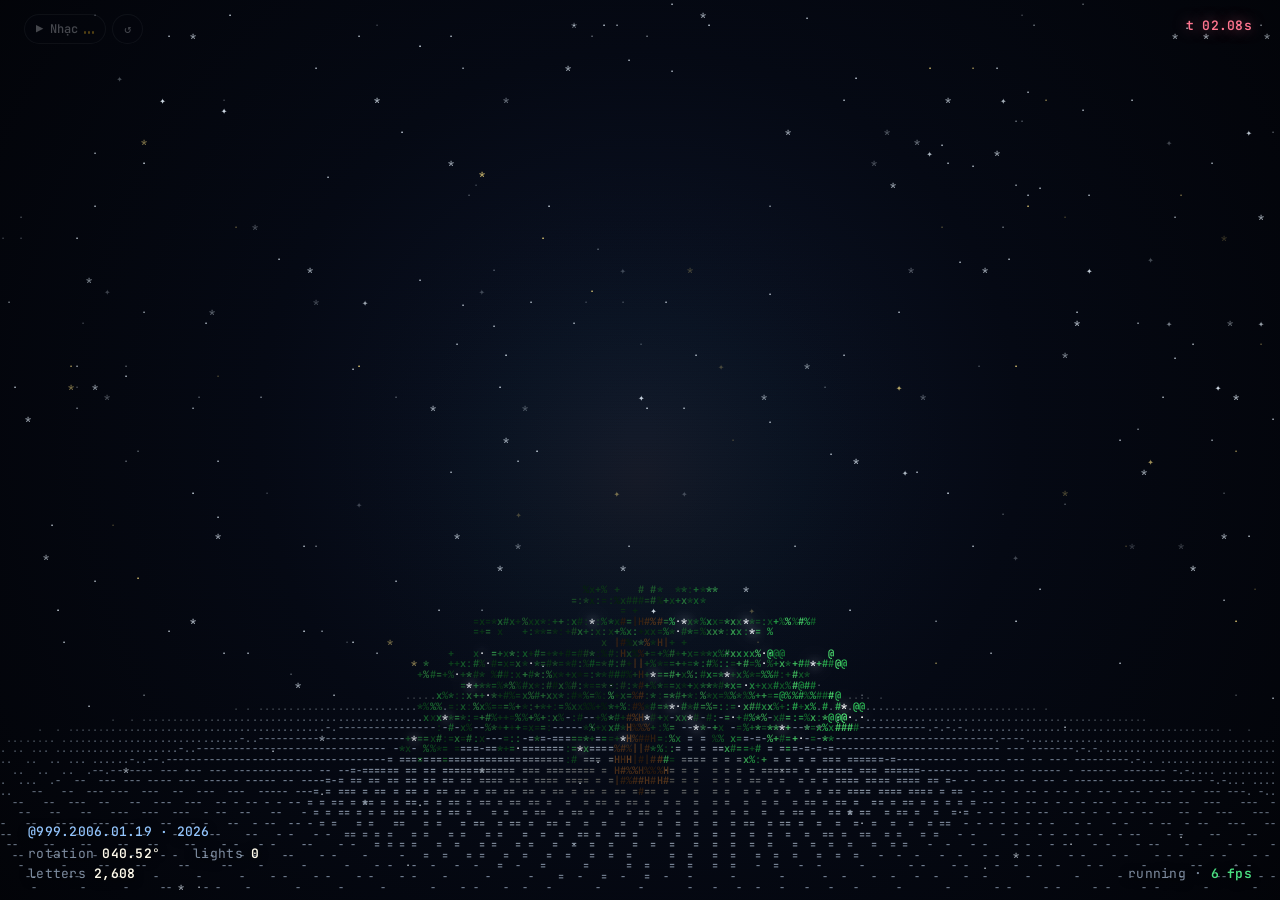
==== commit 43e31f89: "feat: enable automatic music playback with seamless first-gesture unlock on both pages" ====
--- a/ascii-tree.html
+++ b/ascii-tree.html
@@ -233,7 +233,7 @@
     </div>
   </div>
 
-  <audio id="bgMusic" src="music.mp3" loop preload="auto"></audio>
+  <audio id="bgMusic" src="music.mp3" loop autoplay preload="auto"></audio>
 
   <script>
   (() => {
@@ -1158,11 +1158,12 @@
 
       document.getElementById("btn-replay").addEventListener("click", () => app.replay());
 
-      // Music Toggle with Web Audio Synth Fallback
+      // Music Autoplay + Seamless First-Gesture Unlock + Web Audio Synth Fallback
       const audioEl = document.getElementById("bgMusic");
       const btnAudio = document.getElementById("btn-audio");
       const audioLbl = document.getElementById("audio-lbl");
       let isPlaying = false;
+      let userPaused = false;
       let synthCtx = null, synthTimer = null;
 
       function startSynth() {
@@ -1192,19 +1193,51 @@
         if (synthCtx) { synthCtx.close(); synthCtx = null; }
       }
 
-      btnAudio.addEventListener("click", () => {
+      function markPlaying() {
+        isPlaying = true;
+        btnAudio.classList.add("playing");
+        audioLbl.textContent = "⏸ Tắt";
+      }
+
+      function playMusic(allowSynthFallback = false) {
+        if (isPlaying || userPaused) return;
+        audioEl.volume = 0.72;
+        const p = audioEl.play();
+        if (p && typeof p.then === "function") {
+          p.then(() => {
+            markPlaying();
+            removeUnlockers();
+          }).catch(() => {
+            if (allowSynthFallback) {
+              startSynth();
+              markPlaying();
+              removeUnlockers();
+            }
+          });
+        }
+      }
+
+      const unlockOnGesture = e => {
+        if (e && e.target && e.target.closest && e.target.closest("#btn-audio")) return;
+        playMusic(false);
+      };
+      const unlockEvents = ["pointerdown", "touchstart", "click", "keydown"];
+      function removeUnlockers() {
+        unlockEvents.forEach(ev => window.removeEventListener(ev, unlockOnGesture, true));
+      }
+      unlockEvents.forEach(ev => window.addEventListener(ev, unlockOnGesture, { capture: true, passive: true }));
+
+      // Attempt immediate autoplay on load
+      playMusic(false);
+
+      btnAudio.addEventListener("click", e => {
+        e.stopPropagation();
         if (!isPlaying) {
-          audioEl.play().then(() => {
-            isPlaying = true;
-            btnAudio.classList.add("playing");
-            audioLbl.textContent = "⏸ Tắt";
-          }).catch(() => {
-            startSynth();
-            isPlaying = true;
-            btnAudio.classList.add("playing");
-            audioLbl.textContent = "⏸ Tắt";
-          });
+          userPaused = false;
+          playMusic(true);
         } else {
+          userPaused = true;
+          removeUnlockers();
           audioEl.pause();
           stopSynth();
           isPlaying = false;
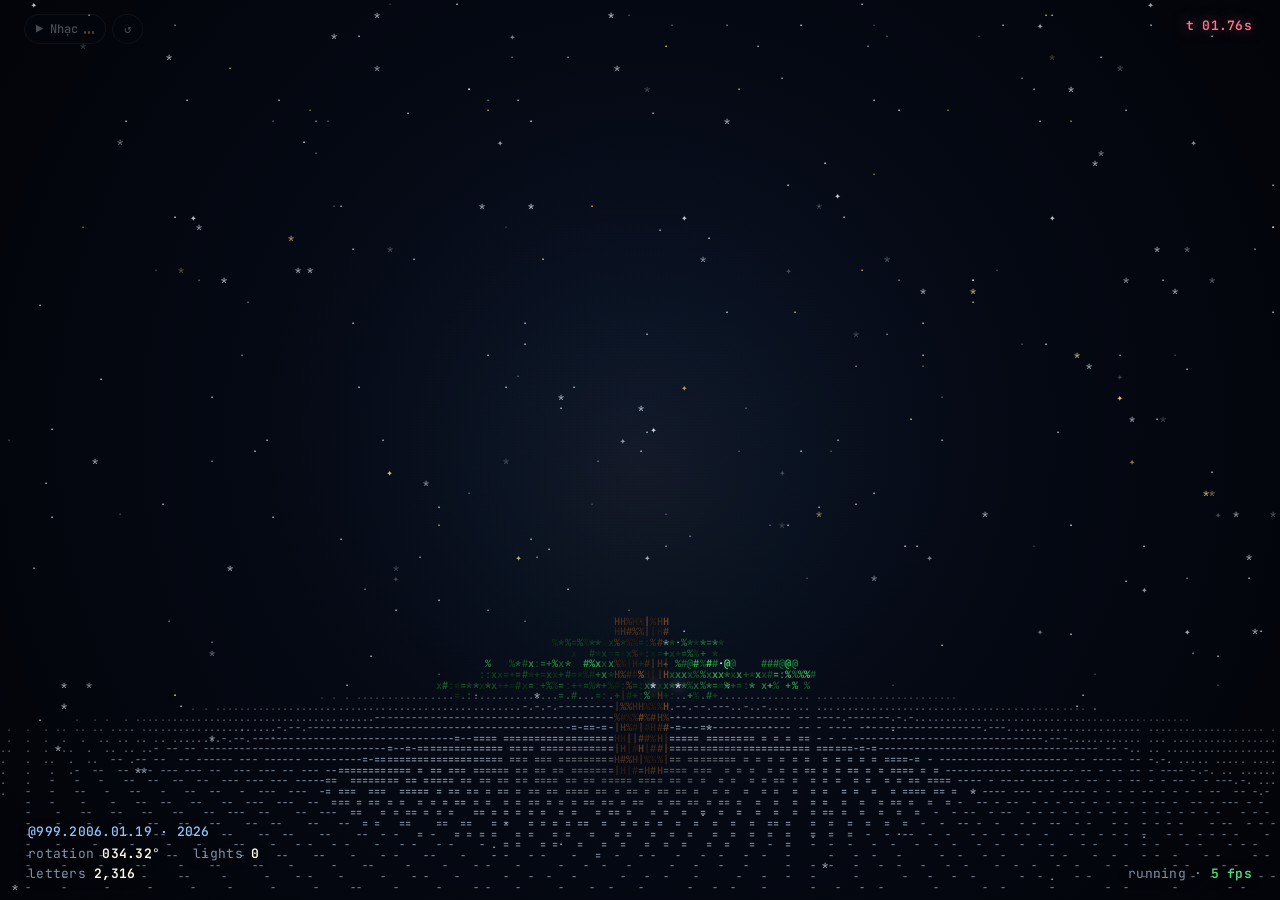
==== commit 6878079f: "feat: add 4-Act Cinematic Christmas E-Card (Starlight Intro -> Radiant Tree -> Invitation Pill -> 3D" ====
--- a/ascii-tree.html
+++ b/ascii-tree.html
@@ -3,15 +3,19 @@
 <head>
   <meta charset="UTF-8">
   <meta name="viewport" content="width=device-width, initial-scale=1.0, maximum-scale=1.0, user-scalable=no, viewport-fit=cover">
-  <title>3D ASCII Christmas Tree — Radiant Edition</title>
+  <title>Merry Christmas 2026 — 3D ASCII Tree & Holiday Card</title>
   <link rel="preconnect" href="https://fonts.googleapis.com">
   <link rel="preconnect" href="https://fonts.gstatic.com" crossorigin>
-  <link href="https://fonts.googleapis.com/css2?family=JetBrains+Mono:wght@400;500;600;700&display=swap" rel="stylesheet">
+  <link href="https://fonts.googleapis.com/css2?family=Cormorant+Garamond:ital,wght@0,600;0,700;1,500;1,600&family=Inter:wght@400;500;600&family=JetBrains+Mono:wght@400;500;600;700&display=swap" rel="stylesheet">
   <style>
     :root {
       --bg: #03050a;
       --fg: #e2ecf8;
-      --muted: rgba(176, 196, 222, 0.70);
+      --muted: rgba(176, 196, 222, 0.72);
+      --gold: #fbbf24;
+      --gold-soft: #fde68a;
+      --crimson: #8f1629;
+      --crimson-dark: #5c0c19;
       --safe-bottom: env(safe-area-inset-bottom, 0px);
       --safe-top: env(safe-area-inset-top, 0px);
     }
@@ -29,7 +33,7 @@
       overflow: hidden;
       background: var(--bg);
       color: var(--fg);
-      font-family: 'JetBrains Mono', ui-monospace, SFMono-Regular, Menlo, Consolas, monospace;
+      font-family: 'Inter', -apple-system, BlinkMacSystemFont, sans-serif;
       user-select: none;
       touch-action: none;
     }
@@ -66,16 +70,112 @@
         transparent 1px,
         transparent 3px
       );
-      opacity: 0.35;
+      opacity: 0.34;
       z-index: 4;
     }
 
-    /* Clean Terminal Telemetry HUD */
+    /* =====================================================================
+       ACT 1: CINEMATIC OPENING STARLIGHT CURTAIN
+       ===================================================================== */
+    .intro-curtain {
+      position: fixed;
+      inset: 0;
+      z-index: 60;
+      display: flex;
+      flex-direction: column;
+      align-items: center;
+      justify-content: center;
+      background: radial-gradient(circle at 50% 48%, #0d162c 0%, #04070f 65%, #020307 100%);
+      pointer-events: auto;
+      transition: opacity 1.15s cubic-bezier(0.22, 1, 0.36, 1), visibility 1.15s ease;
+    }
+    .intro-curtain.fade-out {
+      opacity: 0;
+      visibility: hidden;
+      pointer-events: none;
+    }
+
+    .intro-star {
+      font-size: clamp(26px, 4vw, 38px);
+      color: #fde68a;
+      text-shadow: 0 0 28px rgba(251, 191, 36, 0.95), 0 0 60px rgba(251, 191, 36, 0.45);
+      opacity: 0;
+      transform: scale(0.3) rotate(-35deg);
+      animation: introStarIn 1.1s cubic-bezier(0.16, 1, 0.3, 1) 0.15s forwards;
+    }
+    @keyframes introStarIn {
+      to { opacity: 1; transform: scale(1) rotate(0deg); }
+    }
+
+    .intro-line {
+      width: 0;
+      height: 1px;
+      margin: 18px 0 20px;
+      background: linear-gradient(90deg, transparent, rgba(253, 224, 71, 0.95), transparent);
+      animation: introLineGrow 1.0s cubic-bezier(0.22, 1, 0.36, 1) 0.35s forwards;
+    }
+    @keyframes introLineGrow {
+      to { width: min(260px, 64vw); }
+    }
+
+    .intro-title {
+      font-family: 'Cormorant Garamond', Georgia, serif;
+      font-size: clamp(1.7rem, 5vw, 3.1rem);
+      font-weight: 700;
+      letter-spacing: 0.24em;
+      color: #fffbeb;
+      text-shadow: 0 0 32px rgba(251, 191, 36, 0.52);
+      text-align: center;
+      padding: 0 18px;
+      opacity: 0;
+      transform: translateY(14px);
+      animation: introTextIn 1.05s cubic-bezier(0.22, 1, 0.36, 1) 0.55s forwards;
+    }
+
+    .intro-sub {
+      margin-top: 10px;
+      font-size: clamp(0.78rem, 2.2vw, 0.95rem);
+      letter-spacing: 0.06em;
+      color: rgba(226, 232, 240, 0.72);
+      text-align: center;
+      padding: 0 24px;
+      opacity: 0;
+      transform: translateY(10px);
+      animation: introTextIn 1.0s cubic-bezier(0.22, 1, 0.36, 1) 0.85s forwards;
+    }
+    @keyframes introTextIn {
+      to { opacity: 1; transform: translateY(0); }
+    }
+
+    .shooting-star {
+      position: absolute;
+      top: 24%;
+      left: -12%;
+      width: 140px;
+      height: 2px;
+      background: linear-gradient(90deg, transparent, rgba(255, 244, 190, 0.95), #ffffff);
+      border-radius: 999px;
+      box-shadow: 0 0 18px rgba(255, 224, 110, 0.95);
+      transform: rotate(16deg);
+      opacity: 0;
+      animation: shootAcross 1.35s cubic-bezier(0.2, 0.8, 0.3, 1) 0.25s forwards;
+    }
+    @keyframes shootAcross {
+      0%   { opacity: 0; transform: translate(0, 0) rotate(16deg); }
+      18%  { opacity: 1; }
+      85%  { opacity: 0.9; }
+      100% { opacity: 0; transform: translate(125vw, 34vh) rotate(16deg); }
+    }
+
+    /* =====================================================================
+       TERMINAL TELEMETRY & MINIMAL GHOST CONTROLS
+       ===================================================================== */
     .hud {
       position: fixed;
       inset: 0;
       pointer-events: none;
       z-index: 10;
+      font-family: 'JetBrains Mono', ui-monospace, monospace;
       font-size: clamp(10px, 1.25vw, 13px);
       line-height: 1.55;
       letter-spacing: 0.02em;
@@ -99,15 +199,8 @@
       font-variant-numeric: tabular-nums;
       text-shadow: 0 2px 10px rgba(0, 0, 0, 0.92);
     }
-    .hud-bottom-left .tag {
-      color: #93c5fd;
-      font-weight: 500;
-      margin-bottom: 2px;
-    }
-    .hud-bottom-left .val {
-      color: #fffbeb;
-      font-weight: 600;
-    }
+    .hud-bottom-left .tag { color: #93c5fd; font-weight: 500; margin-bottom: 2px; }
+    .hud-bottom-left .val { color: #fffbeb; font-weight: 600; }
 
     .hud-bottom-right {
       position: fixed;
@@ -117,12 +210,9 @@
       font-variant-numeric: tabular-nums;
       text-shadow: 0 2px 10px rgba(0, 0, 0, 0.92);
     }
-    .hud-bottom-right .fps {
-      color: #4ade80;
-      font-weight: 600;
-    }
-
-    /* Minimal Top-Left Ghost Controls (Only Music + Replay — zero visual clutter!) */
+    .hud-bottom-right .fps { color: #4ade80; font-weight: 600; }
+
+    /* Ultra-Minimal Top-Left Ghost Controls */
     .mini-controls {
       position: fixed;
       top: calc(14px + var(--safe-top));
@@ -131,20 +221,16 @@
       display: inline-flex;
       align-items: center;
       gap: 6px;
+      font-family: 'JetBrains Mono', ui-monospace, monospace;
       transition: opacity 0.5s ease;
     }
-    .mini-controls.idle {
-      opacity: 0.32;
-    }
-    .mini-controls:hover,
-    .mini-controls:focus-within {
-      opacity: 1 !important;
-    }
+    .mini-controls.idle { opacity: 0.34; }
+    .mini-controls:hover, .mini-controls:focus-within { opacity: 1 !important; }
 
     .ghost-btn {
       appearance: none;
       border: 1px solid rgba(255, 255, 255, 0.14);
-      background: rgba(8, 12, 22, 0.58);
+      background: rgba(8, 12, 22, 0.62);
       backdrop-filter: blur(12px);
       -webkit-backdrop-filter: blur(12px);
       color: rgba(241, 245, 249, 0.88);
@@ -169,6 +255,7 @@
       background: rgba(251, 191, 36, 0.16);
       color: #fde68a;
     }
+    .ghost-btn.hidden { display: none; }
 
     .eq {
       display: inline-flex;
@@ -182,24 +269,544 @@
       background: #fbbf24;
       border-radius: 2px;
     }
-    .playing .eq span {
-      animation: eq 0.68s ease-in-out infinite alternate;
-    }
+    .playing .eq span { animation: eq 0.68s ease-in-out infinite alternate; }
     .playing .eq span:nth-child(2) { animation-delay: 0.18s; }
     .playing .eq span:nth-child(3) { animation-delay: 0.36s; }
-    @keyframes eq {
-      0% { height: 3px; }
-      100% { height: 10px; }
-    }
-
-    @media (max-width: 600px) {
-      .hud-bottom-left,
-      .hud-bottom-right {
+    @keyframes eq { 0% { height: 3px; } 100% { height: 10px; } }
+
+    /* =====================================================================
+       ACT 3: FLOATING "BẠN CÓ THIỆP" INVITATION PILL
+       ===================================================================== */
+    .card-invite-wrap {
+      position: fixed;
+      left: 50%;
+      bottom: calc(64px + var(--safe-bottom));
+      transform: translateX(-50%) translateY(34px) scale(0.92);
+      opacity: 0;
+      visibility: hidden;
+      z-index: 25;
+      transition: opacity 0.85s cubic-bezier(0.22, 1, 0.36, 1),
+                  transform 0.85s cubic-bezier(0.22, 1, 0.36, 1),
+                  visibility 0.85s ease;
+    }
+    .card-invite-wrap.show {
+      opacity: 1;
+      visibility: visible;
+      transform: translateX(-50%) translateY(0) scale(1);
+    }
+
+    .card-invite-btn {
+      position: relative;
+      overflow: hidden;
+      appearance: none;
+      border: 1px solid rgba(253, 224, 71, 0.60);
+      background: linear-gradient(135deg, rgba(138, 19, 39, 0.88), rgba(180, 83, 9, 0.86));
+      backdrop-filter: blur(18px);
+      -webkit-backdrop-filter: blur(18px);
+      color: #fffbeb;
+      font-family: 'Inter', sans-serif;
+      font-size: clamp(0.84rem, 2.3vw, 0.96rem);
+      font-weight: 600;
+      letter-spacing: 0.02em;
+      padding: 12px 22px;
+      border-radius: 999px;
+      cursor: pointer;
+      display: inline-flex;
+      align-items: center;
+      gap: 10px;
+      white-space: nowrap;
+      box-shadow: 0 12px 38px rgba(0, 0, 0, 0.62), 0 0 28px rgba(251, 191, 36, 0.34);
+      animation: inviteFloat 3.0s ease-in-out infinite;
+      transition: transform 0.22s ease, box-shadow 0.22s ease;
+    }
+    .card-invite-btn:hover {
+      transform: translateY(-3px) scale(1.03);
+      box-shadow: 0 16px 46px rgba(0, 0, 0, 0.70), 0 0 40px rgba(251, 191, 36, 0.56);
+    }
+    @keyframes inviteFloat {
+      0%, 100% { transform: translateY(0); }
+      50%      { transform: translateY(-5px); }
+    }
+
+    /* Shimmer light sweep across the invitation pill */
+    .card-invite-btn::before {
+      content: "";
+      position: absolute;
+      inset: 0;
+      background: linear-gradient(110deg, transparent 25%, rgba(255, 255, 255, 0.38) 50%, transparent 75%);
+      transform: translateX(-120%);
+      animation: shimmerSweep 3.2s ease-in-out infinite;
+    }
+    @keyframes shimmerSweep {
+      0%, 55% { transform: translateX(-120%); }
+      100%    { transform: translateX(140%); }
+    }
+
+    .invite-dot {
+      width: 9px;
+      height: 9px;
+      border-radius: 50%;
+      background: #fde047;
+      box-shadow: 0 0 12px #fde047;
+      animation: pulseDot 1.5s ease-in-out infinite;
+    }
+    @keyframes pulseDot {
+      0%, 100% { transform: scale(1); opacity: 1; }
+      50%      { transform: scale(1.4); opacity: 0.55; }
+    }
+
+    /* =====================================================================
+       ACT 4: 3D WAX-SEALED ENVELOPE OPENING -> LUXURY GREETING CARD MODAL
+       ===================================================================== */
+    .card-stage {
+      position: fixed;
+      inset: 0;
+      z-index: 50;
+      display: flex;
+      align-items: center;
+      justify-content: center;
+      padding: 18px;
+      background: rgba(3, 6, 14, 0.74);
+      backdrop-filter: blur(12px);
+      -webkit-backdrop-filter: blur(12px);
+      opacity: 0;
+      visibility: hidden;
+      pointer-events: none;
+      transition: opacity 0.45s ease, visibility 0.45s ease;
+    }
+    .card-stage.open {
+      opacity: 1;
+      visibility: visible;
+      pointer-events: auto;
+    }
+
+    /* Burst sparkle particle container */
+    .sparkle-layer {
+      position: fixed;
+      inset: 0;
+      pointer-events: none;
+      overflow: hidden;
+      z-index: 55;
+    }
+    .spark-dot {
+      position: absolute;
+      left: 50%;
+      top: 50%;
+      width: 7px;
+      height: 7px;
+      border-radius: 50%;
+      background: #fde047;
+      box-shadow: 0 0 12px #fbbf24;
+      animation: sparkBurst 1.35s cubic-bezier(0.16, 1, 0.3, 1) forwards;
+    }
+    @keyframes sparkBurst {
+      0%   { opacity: 1; transform: translate(-50%, -50%) scale(0.4); }
+      70%  { opacity: 0.95; }
+      100% { opacity: 0; transform: translate(calc(-50% + var(--tx)), calc(-50% + var(--ty))) scale(0); }
+    }
+
+    /* 3D Crimson & Gold Envelope */
+    .envelope-scene {
+      position: absolute;
+      perspective: 1200px;
+      display: flex;
+      flex-direction: column;
+      align-items: center;
+      transition: opacity 0.55s ease, transform 0.55s ease;
+    }
+    .envelope-scene.hide {
+      opacity: 0;
+      transform: scale(0.86) translateY(28px);
+      pointer-events: none;
+    }
+
+    .envelope {
+      position: relative;
+      width: min(330px, 84vw);
+      height: min(216px, 55vw);
+      transform-style: preserve-3d;
+      transform: translateY(48px) scale(0.86);
+      opacity: 0;
+      transition: transform 0.65s cubic-bezier(0.22, 1, 0.36, 1), opacity 0.45s ease;
+    }
+    .envelope.entered {
+      transform: translateY(0) scale(1);
+      opacity: 1;
+    }
+
+    .env-back {
+      position: absolute;
+      inset: 0;
+      border-radius: 14px;
+      background: linear-gradient(155deg, #6e1021 0%, #4a0915 100%);
+      border: 1.5px solid rgba(251, 191, 36, 0.45);
+      box-shadow: 0 26px 70px rgba(0, 0, 0, 0.72), 0 0 42px rgba(251, 191, 36, 0.18);
+    }
+
+    /* Cream-gold preview letter sliding up from inside envelope */
+    .env-letter-peek {
+      position: absolute;
+      left: 16px;
+      right: 16px;
+      top: 16px;
+      bottom: 14px;
+      border-radius: 10px;
+      background: linear-gradient(180deg, #fffdf6 0%, #f6ebd4 100%);
+      border: 1px solid rgba(217, 119, 6, 0.38);
+      display: flex;
+      flex-direction: column;
+      align-items: center;
+      justify-content: center;
+      gap: 6px;
+      color: #7c2d12;
+      font-family: 'Cormorant Garamond', Georgia, serif;
+      font-weight: 700;
+      font-size: 1.15rem;
+      box-shadow: 0 10px 26px rgba(0, 0, 0, 0.35);
+      transform: translateY(0);
+      transition: transform 0.75s cubic-bezier(0.22, 1, 0.36, 1);
+      z-index: 2;
+    }
+    .envelope.risen .env-letter-peek {
+      transform: translateY(-96px) scale(1.06);
+    }
+
+    .env-front {
+      position: absolute;
+      inset: 0;
+      border-radius: 14px;
+      overflow: hidden;
+      z-index: 3;
+      pointer-events: none;
+    }
+    .env-front::before {
+      content: "";
+      position: absolute;
+      inset: 0;
+      background: linear-gradient(155deg, #8a1529 0%, #5c0c1b 100%);
+      clip-path: polygon(0 0, 50% 56%, 100% 0, 100% 100%, 0 100%);
+    }
+    .env-front::after {
+      content: "";
+      position: absolute;
+      inset: 0;
+      background: linear-gradient(180deg, #741122 0%, #4d0a16 100%);
+      clip-path: polygon(0 100%, 50% 48%, 100% 100%);
+      border-top: 1px solid rgba(251, 191, 36, 0.25);
+    }
+
+    /* Animated 3D Top Flap */
+    .env-flap {
+      position: absolute;
+      top: 0;
+      left: 0;
+      right: 0;
+      height: 58%;
+      transform-origin: top center;
+      transform: rotateX(0deg);
+      transition: transform 0.72s cubic-bezier(0.22, 1, 0.36, 1);
+      z-index: 4;
+      pointer-events: none;
+    }
+    .env-flap::before {
+      content: "";
+      position: absolute;
+      inset: 0;
+      background: linear-gradient(180deg, #9d1a30 0%, #6d1020 100%);
+      clip-path: polygon(0 0, 100% 0, 50% 100%);
+      border-top-left-radius: 14px;
+      border-top-right-radius: 14px;
+      filter: drop-shadow(0 6px 10px rgba(0, 0, 0, 0.45));
+    }
+    .envelope.opened .env-flap {
+      transform: rotateX(-178deg);
+      z-index: 1;
+    }
+
+    /* Embossed Golden Wax Seal */
+    .wax-seal {
+      position: absolute;
+      left: 50%;
+      top: 52%;
+      transform: translate(-50%, -50%) scale(1);
+      width: 56px;
+      height: 56px;
+      border-radius: 50%;
+      background: radial-gradient(circle at 35% 30%, #fef08a 0%, #f59e0b 52%, #b45309 100%);
+      border: 2px solid rgba(255, 251, 235, 0.65);
+      box-shadow: 0 8px 24px rgba(0, 0, 0, 0.55), 0 0 26px rgba(251, 191, 36, 0.68);
+      display: flex;
+      align-items: center;
+      justify-content: center;
+      font-size: 24px;
+      color: #6b121c;
+      z-index: 5;
+      transition: transform 0.42s cubic-bezier(0.22, 1, 0.36, 1), opacity 0.38s ease;
+    }
+    .envelope.opened .wax-seal {
+      transform: translate(-50%, -50%) scale(1.65);
+      opacity: 0;
+    }
+
+    .env-caption {
+      margin-top: 22px;
+      font-size: 0.84rem;
+      letter-spacing: 0.08em;
+      color: rgba(253, 230, 138, 0.88);
+      text-transform: uppercase;
+    }
+
+    /* =====================================================================
+       LUXURY REVEALED GREETING CARD WITH POLAROID PHOTO
+       ===================================================================== */
+    .greeting-card {
+      position: relative;
+      width: min(780px, 94vw);
+      max-height: calc(100dvh - 36px);
+      overflow-y: auto;
+      border-radius: 22px;
+      padding: clamp(20px, 3.4vw, 34px);
+      background: linear-gradient(145deg, rgba(16, 22, 38, 0.96) 0%, rgba(10, 14, 26, 0.97) 100%);
+      border: 1.5px solid rgba(251, 191, 36, 0.42);
+      box-shadow: 0 32px 90px rgba(0, 0, 0, 0.80), 0 0 54px rgba(251, 191, 36, 0.16), inset 0 1px 0 rgba(255, 255, 255, 0.10);
+      opacity: 0;
+      transform: translateY(34px) scale(0.92);
+      pointer-events: none;
+      transition: opacity 0.72s cubic-bezier(0.22, 1, 0.36, 1), transform 0.72s cubic-bezier(0.22, 1, 0.36, 1);
+      scrollbar-width: thin;
+    }
+    .greeting-card.revealed {
+      opacity: 1;
+      transform: translateY(0) scale(1);
+      pointer-events: auto;
+    }
+
+    /* Ornate golden corner filigree accents */
+    .greeting-card::before {
+      content: "";
+      position: absolute;
+      inset: 10px;
+      border-radius: 14px;
+      border: 1px solid rgba(251, 191, 36, 0.18);
+      pointer-events: none;
+    }
+
+    .card-grid {
+      display: grid;
+      grid-template-columns: 1.02fr 1.08fr;
+      gap: clamp(18px, 3vw, 30px);
+      align-items: center;
+      position: relative;
+      z-index: 2;
+    }
+
+    /* Framed Polaroid Keepsake Photo */
+    .polaroid-wrap {
+      display: flex;
+      justify-content: center;
+    }
+    .polaroid {
+      position: relative;
+      width: 100%;
+      max-width: 340px;
+      padding: 12px 12px 34px;
+      border-radius: 6px;
+      background: linear-gradient(180deg, #fffef9 0%, #f5efe0 100%);
+      box-shadow: 0 18px 46px rgba(0, 0, 0, 0.65), 0 0 24px rgba(251, 191, 36, 0.14);
+      transform: rotate(-1.6deg);
+      transition: transform 0.35s ease;
+    }
+    .polaroid:hover {
+      transform: rotate(0deg) scale(1.02);
+    }
+    /* Golden festive tape strip on top of Polaroid */
+    .polaroid::before {
+      content: "";
+      position: absolute;
+      top: -10px;
+      left: 50%;
+      transform: translateX(-50%) rotate(2deg);
+      width: 78px;
+      height: 20px;
+      background: linear-gradient(90deg, rgba(251, 191, 36, 0.55), rgba(253, 224, 71, 0.75), rgba(251, 191, 36, 0.55));
+      border-radius: 2px;
+      box-shadow: 0 2px 6px rgba(0, 0, 0, 0.25);
+    }
+    .polaroid img {
+      display: block;
+      width: 100%;
+      aspect-ratio: 16 / 10;
+      object-fit: cover;
+      border-radius: 3px;
+      background: #0b1224;
+    }
+    .polaroid-caption {
+      margin-top: 10px;
+      text-align: center;
+      font-family: 'Cormorant Garamond', Georgia, serif;
+      font-style: italic;
+      font-size: 1.02rem;
+      font-weight: 600;
+      color: #4a3525;
+    }
+
+    /* Heartfelt Letter Typography */
+    .letter-col {
+      display: flex;
+      flex-direction: column;
+      gap: 12px;
+      user-select: text;
+    }
+    .letter-eyebrow {
+      font-size: 0.72rem;
+      font-weight: 600;
+      letter-spacing: 0.22em;
+      text-transform: uppercase;
+      color: #fbbf24;
+    }
+    .letter-heading {
+      margin: 0;
+      font-family: 'Cormorant Garamond', Georgia, serif;
+      font-size: clamp(1.55rem, 3.2vw, 2.2rem);
+      font-weight: 700;
+      line-height: 1.18;
+      color: #fffbeb;
+      text-shadow: 0 0 22px rgba(251, 191, 36, 0.28);
+    }
+    .letter-body {
+      margin: 0;
+      font-size: clamp(0.88rem, 1.6vw, 0.96rem);
+      line-height: 1.75;
+      color: rgba(226, 232, 240, 0.90);
+      white-space: pre-line;
+    }
+    .letter-sign {
+      margin-top: 4px;
+      font-family: 'Cormorant Garamond', Georgia, serif;
+      font-style: italic;
+      font-size: 1.18rem;
+      font-weight: 600;
+      color: #fde68a;
+    }
+
+    /* Staggered reveal animation for card contents */
+    .reveal-item {
+      opacity: 0;
+      transform: translateY(14px);
+      transition: opacity 0.65s ease, transform 0.65s cubic-bezier(0.22, 1, 0.36, 1);
+    }
+    .greeting-card.revealed .reveal-item { opacity: 1; transform: translateY(0); }
+    .greeting-card.revealed .reveal-item:nth-child(1) { transition-delay: 0.14s; }
+    .greeting-card.revealed .reveal-item:nth-child(2) { transition-delay: 0.28s; }
+    .greeting-card.revealed .reveal-item:nth-child(3) { transition-delay: 0.44s; }
+    .greeting-card.revealed .reveal-item:nth-child(4) { transition-delay: 0.60s; }
+
+    /* Card Bottom Action Bar */
+    .card-footer {
+      margin-top: 22px;
+      padding-top: 14px;
+      border-top: 1px solid rgba(255, 255, 255, 0.09);
+      display: flex;
+      align-items: center;
+      justify-content: space-between;
+      flex-wrap: wrap;
+      gap: 10px;
+      position: relative;
+      z-index: 2;
+    }
+    .card-footer-left {
+      display: inline-flex;
+      align-items: center;
+      gap: 8px;
+      flex-wrap: wrap;
+    }
+
+    .c-btn {
+      appearance: none;
+      border: 1px solid rgba(255, 255, 255, 0.15);
+      background: rgba(255, 255, 255, 0.05);
+      color: rgba(226, 232, 240, 0.88);
+      font-family: inherit;
+      font-size: 0.78rem;
+      font-weight: 500;
+      padding: 8px 14px;
+      border-radius: 999px;
+      cursor: pointer;
+      display: inline-flex;
+      align-items: center;
+      gap: 6px;
+      transition: all 0.2s ease;
+    }
+    .c-btn:hover {
+      background: rgba(255, 255, 255, 0.12);
+      color: #ffffff;
+    }
+    .c-btn.gold {
+      background: linear-gradient(135deg, rgba(217, 119, 6, 0.85), rgba(185, 28, 28, 0.85));
+      border-color: rgba(253, 224, 71, 0.5);
+      color: #fffbeb;
+      font-weight: 600;
+    }
+
+    /* Inline Quick Editor inside Card (Hidden by default) */
+    .card-editor {
+      display: none;
+      margin-top: 16px;
+      padding: 14px;
+      border-radius: 12px;
+      background: rgba(4, 7, 15, 0.78);
+      border: 1px solid rgba(251, 191, 36, 0.25);
+      position: relative;
+      z-index: 2;
+    }
+    .card-editor.open {
+      display: grid;
+      gap: 10px;
+    }
+    .ed-input, .ed-textarea {
+      width: 100%;
+      padding: 9px 12px;
+      border-radius: 8px;
+      border: 1px solid rgba(255, 255, 255, 0.15);
+      background: rgba(12, 18, 32, 0.88);
+      color: #f8fafc;
+      font-family: inherit;
+      font-size: 0.84rem;
+      outline: none;
+    }
+    .ed-input:focus, .ed-textarea:focus {
+      border-color: #fbbf24;
+    }
+    .ed-textarea {
+      resize: vertical;
+      min-height: 76px;
+      line-height: 1.5;
+    }
+    .ed-row {
+      display: flex;
+      gap: 8px;
+      flex-wrap: wrap;
+      align-items: center;
+    }
+
+    @media (max-width: 680px) {
+      .card-grid {
+        grid-template-columns: 1fr;
+        gap: 18px;
+      }
+      .polaroid {
+        max-width: 280px;
+        padding: 10px 10px 26px;
+      }
+      .hud-bottom-left, .hud-bottom-right {
         font-size: 10px;
       }
       .ghost-btn {
         padding: 5px 9px;
         font-size: 10.5px;
+      }
+      .card-invite-wrap {
+        bottom: calc(68px + var(--safe-bottom));
       }
     }
   </style>
@@ -208,13 +815,23 @@
   <div id="stage">
     <canvas id="ascii-canvas"></canvas>
 
-    <!-- Only 2 ultra-minimal ghost controls: Music & Replay -->
+    <!-- ACT 1: Cinematic Opening Starlight Curtain -->
+    <div class="intro-curtain" id="intro-curtain">
+      <div class="shooting-star"></div>
+      <div class="intro-star">✦</div>
+      <div class="intro-line"></div>
+      <div class="intro-title">MERRY CHRISTMAS</div>
+      <div class="intro-sub">Một món quà nhỏ lung linh gửi đến bạn trong đêm đông 2026...</div>
+    </div>
+
+    <!-- Ultra-Minimal Top-Left Ghost Controls -->
     <div class="mini-controls" id="mini-controls">
       <button class="ghost-btn" id="btn-audio" title="Bật/Tắt nhạc Giáng sinh">
         <span id="audio-lbl">▶ Nhạc</span>
         <span class="eq"><span></span><span></span><span></span></span>
       </button>
       <button class="ghost-btn" id="btn-replay" title="Xem lại từ đầu">↺</button>
+      <button class="ghost-btn hidden" id="btn-mini-card" title="Mở lại tấm thiệp">💌 Thiệp</button>
     </div>
 
     <!-- Clean Terminal Telemetry -->
@@ -229,6 +846,81 @@
 
       <div class="hud-bottom-right">
         running · <span class="fps" id="hud-fps">60 fps</span>
+      </div>
+    </div>
+
+    <!-- ACT 3: Floating "Bạn có thiệp" Invitation Pill (Appears once the Tree Star ignites!) -->
+    <div class="card-invite-wrap" id="card-invite">
+      <button class="card-invite-btn" id="btn-open-card">
+        <span class="invite-dot"></span>
+        <span>💌 Bạn có một tấm thiệp Giáng Sinh</span>
+        <span>✦</span>
+      </button>
+    </div>
+
+    <!-- ACT 4: 3D Envelope Opening Animation -> Luxury Greeting Card + Polaroid Photo -->
+    <div class="card-stage" id="card-stage">
+      <div class="sparkle-layer" id="sparkle-layer"></div>
+
+      <!-- Stage 4A: 3D Wax-Sealed Crimson Envelope -->
+      <div class="envelope-scene" id="envelope-scene">
+        <div class="envelope" id="envelope">
+          <div class="env-back"></div>
+          <div class="env-letter-peek">
+            <span>✦ Merry Christmas ✦</span>
+            <span style="font-size: 0.85rem; font-weight: 500; opacity: 0.78;">Đang mở thiệp...</span>
+          </div>
+          <div class="env-front"></div>
+          <div class="env-flap"></div>
+          <div class="wax-seal">❄</div>
+        </div>
+        <div class="env-caption">Đang mở phong thư Giáng Sinh...</div>
+      </div>
+
+      <!-- Stage 4B: Revealed Luxury Holiday Greeting Card with Photo -->
+      <div class="greeting-card" id="greeting-card">
+        <div class="card-grid">
+          <div class="polaroid-wrap">
+            <div class="polaroid">
+              <img id="card-img" src="card-photo.jpg" alt="Kỷ niệm Giáng Sinh">
+              <div class="polaroid-caption" id="card-photo-caption">Đêm Giáng Sinh An Lành · 2026 ❄️</div>
+            </div>
+          </div>
+
+          <div class="letter-col">
+            <div class="letter-eyebrow reveal-item">✦ MERRY CHRISTMAS 2026 ✦</div>
+            <h2 class="letter-heading reveal-item" id="card-to">Gửi đến người đặc biệt,</h2>
+            <p class="letter-body reveal-item" id="card-body">Chúc bạn một mùa Giáng Sinh thật ấm áp, bình an và ngập tràn những khoảnh khắc diệu kỳ.
+
+Mong rằng ánh đèn lung linh đêm nay sẽ mang đến thật nhiều niềm vui, tiếng cười và những điều tốt đẹp nhất cho chặng đường phía trước.</p>
+            <div class="letter-sign reveal-item" id="card-sign">— Chúc Mừng Giáng Sinh 🎄✨</div>
+          </div>
+        </div>
+
+        <!-- Inline Quick Personalizer (Swap Photo / Edit Message / Copy Share Link) -->
+        <div class="card-editor" id="card-editor">
+          <input class="ed-input" id="ed-to" placeholder="Tiêu đề gửi tới (vd: Gửi Minh Anh,)">
+          <textarea class="ed-textarea" id="ed-body" placeholder="Nhập lời chúc Giáng Sinh của bạn..."></textarea>
+          <div class="ed-row">
+            <input class="ed-input" id="ed-sign" style="flex:1; min-width: 150px;" placeholder="Chữ ký (vd: — Từ Tuấn 🎄)">
+            <input class="ed-input" id="ed-cap" style="flex:1; min-width: 150px;" placeholder="Chú thích ảnh">
+          </div>
+          <div class="ed-row">
+            <label class="c-btn" style="cursor:pointer;">
+              📷 Chọn ảnh từ máy
+              <input type="file" id="ed-file" accept="image/*" style="display:none;">
+            </label>
+            <button class="c-btn gold" id="btn-apply-card">✓ Áp Dụng</button>
+            <button class="c-btn" id="btn-copy-link">🔗 Copy link gửi bạn</button>
+          </div>
+        </div>
+
+        <div class="card-footer">
+          <div class="card-footer-left">
+            <button class="c-btn" id="btn-toggle-editor">✎ Đổi ảnh & lời chúc</button>
+          </div>
+          <button class="c-btn gold" id="btn-close-card">✕ Đóng thiệp</button>
+        </div>
       </div>
     </div>
   </div>
@@ -267,30 +959,31 @@
       garlandB: [255, 245, 195],
       star: [255, 242, 128],
       balls: [
-        [255, 36, 58],   // Ruby crimson
-        [255, 206, 44],  // Liquid gold
-        [244, 42, 92],   // Rose ruby
-        [56, 214, 255]   // Diamond ice-blue
+        [255, 36, 58],
+        [255, 206, 44],
+        [244, 42, 92],
+        [56, 214, 255]
       ],
       lights: [
-        [255, 226, 76],  // Warm champagne gold
-        [255, 68, 92],   // Festive ruby
-        [72, 234, 255],  // Crystal cyan
-        [96, 246, 136],  // Emerald sparkle
-        [255, 152, 224], // Pearl rose
-        [255, 174, 48]   // Honey amber
+        [255, 226, 76],
+        [255, 68, 92],
+        [72, 234, 255],
+        [96, 246, 136],
+        [255, 152, 224],
+        [255, 174, 48]
       ],
       ground: [176, 196, 224],
       sky: [232, 244, 255]
     };
 
     class RadiantAsciiTree {
-      constructor(canvas, hud) {
+      constructor(canvas, hud, onTreeReady) {
         this.canvas = canvas;
         this.ctx = canvas.getContext("2d", { alpha: false });
         this.hud = hud;
-
-        // Offscreen Bloom Layer for Real Optical Holiday Glow!
+        this.onTreeReady = onTreeReady;
+        this.inviteTriggered = false;
+
         this.bloomCanvas = document.createElement("canvas");
         this.bCtx = this.bloomCanvas.getContext("2d");
 
@@ -306,9 +999,10 @@
 
         this.yaw = 0.0;
         this.pitch = 0.15;
-        this.camDist = 3.55;
+        this.camDist = 5.4;
         this.autoRotate = true;
         this.rotSpeed = 0.34;
+        this.introZoomActive = true;
 
         this.dragging = false;
         this.lastPtr = { x: 0, y: 0 };
@@ -336,6 +1030,7 @@
         this.buildTreeModel();
         this.buildAtmosphere();
         this.resize();
+        this.camDist = this.baseDist * 1.48; // Start zoomed out for cinematic opening glide-in!
         this.bindInput();
       }
 
@@ -386,7 +1081,7 @@
               ao: shadow,
               dist,
               type: T_GROUND,
-              t0: 0.04 + dist * 0.11,
+              t0: 0.2 + dist * 0.14,
               glyph: dist < 1.25 ? "=" : (dist < 2.35 ? "-" : ".")
             });
           }
@@ -404,13 +1099,13 @@
               nx: Math.cos(a), ny: 0, nz: Math.sin(a),
               ao: 0.75 + 0.25 * Math.sin(ty * 60 + a * 3),
               type: T_TRUNK,
-              t0: 0.35 + ty * 0.95,
+              t0: 0.55 + ty * 0.9,
               glyph: ["#", "|", "%", "H"][Math.floor(rnd() * 4)]
             });
           }
         }
 
-        // 3. 26 Ultra-Lush Drooping Emerald Pine Whorls with Frosty Snow Tips
+        // 3. 26 Ultra-Lush Drooping Emerald Pine Whorls
         for (let i = 0; i < tiers; i++) {
           const uTier = i / (tiers - 1);
           const v = Y0 + 0.04 + (Y1 - Y0 - 0.11) * uTier;
@@ -438,7 +1133,7 @@
               const nL = Math.hypot(nx, ny, nz) || 1;
 
               const ao = 0.42 + 0.58 * Math.pow(s, 1.05);
-              const t0 = 1.0 + 5.6 * uTier + 0.48 * s;
+              const t0 = 1.4 + 4.8 * uTier + 0.42 * s;
               const isSnow = s > 0.54 && rnd() < 0.095 * s && ny > 0.34;
 
               this.points.push({
@@ -459,9 +1154,8 @@
           }
         }
 
-        // 4. Double Interwoven Shimmering Golden & Champagne Ribbons (with traveling wave!)
-        const ribbonCount = 2;
-        for (let rIdx = 0; rIdx < ribbonCount; rIdx++) {
+        // 4. Double Interwoven Shimmering Golden & Champagne Ribbons
+        for (let rIdx = 0; rIdx < 2; rIdx++) {
           const gPts = 460;
           const turns = 4.6;
           const aOff = rIdx * Math.PI + 0.4;
@@ -480,13 +1174,13 @@
               u,
               cIdx: rIdx,
               type: T_GARLAND,
-              t0: 6.8 + u * 2.1,
+              t0: 6.2 + u * 1.8,
               glyph: rIdx === 0 ? ["=", "*", "✦", "~", "o"][g % 5] : ["*", "·", "+", "o"][g % 4]
             });
           }
         }
 
-        // 5. Rich Glossy 3D Jewel Ornaments (Ruby, Liquid Gold, Rose, Diamond Cyan)
+        // 5. Rich Glossy 3D Jewel Ornaments
         const ballSphere = this.fibSphere(40);
         let ballIdx = 0;
         for (let i = 0; i < tips.length; i += 8) {
@@ -494,7 +1188,7 @@
           if (tip.uTier > 0.89) continue;
           const rad = tip.uTier < 0.35 ? 0.095 : 0.074;
           const cIdx = ballIdx % 4;
-          const t0 = 6.6 + tip.uTier * 2.2;
+          const t0 = 6.0 + tip.uTier * 1.8;
           ballIdx++;
           for (let k = 0; k < ballSphere.length; k++) {
             const bp = ballSphere[k];
@@ -512,7 +1206,7 @@
           }
         }
 
-        // 6. 220 Sparkling Jewel Fairy Lights (with optical cross-flare sparkles!)
+        // 6. 220 Sparkling Jewel Fairy Lights
         let lightCount = 0;
         const stride = Math.max(1, Math.floor(tips.length / 220));
         for (let i = 0; i < tips.length && lightCount < 220; i += stride) {
@@ -527,14 +1221,14 @@
             type: T_LIGHT,
             cIdx: lIdx % PALETTE.lights.length,
             phase: rnd() * TAU,
-            t0: 7.0 + (lIdx / 220) * 3.8,
+            t0: 6.4 + (lIdx / 220) * 3.0,
             glyph: ["✦", "*", "@", "o", "+"][lIdx % 5]
           };
           this.points.push(pt);
           if (lIdx % 9 === 0) this.sparkleTargets.push(pt);
         }
 
-        // 7. Blazing 3D Golden Star Crown & 12 Crisp Radiating Beams!
+        // 7. Blazing 3D Golden Star Crown & 12 Crisp Radiating Beams
         const starY = Y1 + 0.15;
         const starPts = this.fibSphere(92);
         for (let i = 0; i < starPts.length; i++) {
@@ -546,7 +1240,7 @@
             nx: p.x, ny: p.y, nz: p.z,
             ao: 1.0,
             type: T_STAR,
-            t0: 10.2,
+            t0: 8.8,
             glyph: ["✦", "@", "#", "8", "*"][i % 5]
           });
         }
@@ -574,7 +1268,7 @@
               nx: b.dx, ny: b.dy, nz: b.dz,
               ao: 1.05 - (d / (b.len + 0.1)) * 0.55,
               type: T_BEAM,
-              t0: 10.6 + d * 1.1,
+              t0: 9.1 + d * 0.9,
               glyph: d > b.len - 0.06 ? "✦" : b.ch
             });
           }
@@ -582,11 +1276,11 @@
 
         // 8. Luminous Wrapped 3D ASCII Gift Boxes Around the Base
         const gifts = [
-          { x: -0.60, z: 0.24, w: 0.38, h: 0.30, d: 0.34, body: [242, 184, 38], rib: [232, 34, 52], t0: 11.4 },
-          { x: -0.18, z: 0.48, w: 0.46, h: 0.28, d: 0.36, body: [244, 238, 228], rib: [232, 36, 56], t0: 11.8 },
-          { x: 0.34, z: 0.44, w: 0.38, h: 0.27, d: 0.34, body: [228, 34, 52], rib: [255, 228, 108], t0: 12.2 },
-          { x: 0.68, z: 0.10, w: 0.32, h: 0.24, d: 0.32, body: [226, 236, 248], rib: [236, 40, 58], t0: 12.6 },
-          { x: -0.04, z: -0.54, w: 0.44, h: 0.29, d: 0.34, body: [48, 136, 248], rib: [255, 238, 152], t0: 13.0 }
+          { x: -0.60, z: 0.24, w: 0.38, h: 0.30, d: 0.34, body: [242, 184, 38], rib: [232, 34, 52], t0: 9.8 },
+          { x: -0.18, z: 0.48, w: 0.46, h: 0.28, d: 0.36, body: [244, 238, 228], rib: [232, 36, 56], t0: 10.1 },
+          { x: 0.34, z: 0.44, w: 0.38, h: 0.27, d: 0.34, body: [228, 34, 52], rib: [255, 228, 108], t0: 10.4 },
+          { x: 0.68, z: 0.10, w: 0.32, h: 0.24, d: 0.32, body: [226, 236, 248], rib: [236, 40, 58], t0: 10.7 },
+          { x: -0.04, z: -0.54, w: 0.44, h: 0.29, d: 0.34, body: [48, 136, 248], rib: [255, 238, 152], t0: 11.0 }
         ];
         gifts.forEach(g => {
           const step = 0.035;
@@ -616,7 +1310,6 @@
       }
 
       buildAtmosphere() {
-        // Twinkling starry backdrop
         this.stars = [];
         for (let i = 0; i < 190; i++) {
           this.stars.push({
@@ -627,7 +1320,6 @@
             glyph: i % 7 === 0 ? "✦" : (i % 4 === 0 ? "*" : "·")
           });
         }
-        // Soft falling snowfall
         this.snow = [];
         for (let i = 0; i < 120; i++) {
           this.snow.push({
@@ -639,7 +1331,6 @@
             glyph: i % 4 === 0 ? "*" : (i % 2 === 0 ? "." : "·")
           });
         }
-        // 90 Rising Golden Stardust Particles Spiraling Gracefully Around the Tree!
         this.auraDust = [];
         for (let i = 0; i < 90; i++) {
           this.auraDust.push({
@@ -663,7 +1354,6 @@
         this.canvas.width = Math.floor(this.width * this.dpr);
         this.canvas.height = Math.floor(this.height * this.dpr);
 
-        // Quarter-resolution optical bloom buffer (silky lush glow at locked 60 FPS on desktop & mobile!)
         this.bloomScale = 0.28;
         this.bloomCanvas.width = Math.max(1, Math.floor(this.width * this.bloomScale));
         this.bloomCanvas.height = Math.max(1, Math.floor(this.height * this.bloomScale));
@@ -692,7 +1382,7 @@
 
         const aspect = this.width / Math.max(1, this.height);
         this.baseDist = aspect < 0.75 ? 4.05 : (aspect < 1.1 ? 3.85 : 3.74);
-        if (!this._userZoomed) this.camDist = this.baseDist;
+        if (!this._userZoomed && !this.introZoomActive) this.camDist = this.baseDist;
       }
 
       bindInput() {
@@ -719,10 +1409,10 @@
         c.addEventListener("wheel", e => {
           e.preventDefault();
           this._userZoomed = true;
+          this.introZoomActive = false;
           this.camDist = Math.max(2.0, Math.min(7.2, this.camDist + Math.sign(e.deltaY) * 0.22));
         }, { passive: false });
 
-        // Mobile Touch Orbit & 2-Finger Pinch Zoom
         c.addEventListener("touchstart", e => {
           if (e.touches.length === 1) {
             this.dragging = true;
@@ -753,6 +1443,7 @@
             );
             if (this.pinchDist > 0) {
               this._userZoomed = true;
+              this.introZoomActive = false;
               this.camDist = Math.max(2.0, Math.min(7.2, this.camDist * (this.pinchDist / nd)));
             }
             this.pinchDist = nd;
@@ -770,17 +1461,24 @@
         this.yaw = 0.0;
         this.pitch = 0.15;
         this._userZoomed = false;
+        this.introZoomActive = true;
+        this.camDist = this.baseDist * 1.48;
+        this.inviteTriggered = false;
+      }
+
+      showComplete() {
+        this.timeline = 14.5;
+        this.introZoomActive = false;
         this.camDist = this.baseDist;
-      }
-
-      showComplete() {
-        this.timeline = 16.5;
+        if (!this.inviteTriggered && typeof this.onTreeReady === "function") {
+          this.inviteTriggered = true;
+          this.onTreeReady();
+        }
       }
 
       drawLensFlare(ctx, x, y, radius, r, g, b, alpha) {
         ctx.save();
         ctx.globalCompositeOperation = "lighter";
-        // Soft radial jewel halo
         const gr = ctx.createRadialGradient(x, y, 0, x, y, radius);
         gr.addColorStop(0, `rgba(255,255,245,${(alpha * 0.9).toFixed(2)})`);
         gr.addColorStop(0.28, `rgba(${r},${g},${b},${(alpha * 0.55).toFixed(2)})`);
@@ -790,7 +1488,6 @@
         ctx.arc(x, y, radius, 0, TAU);
         ctx.fill();
 
-        // Crisp 4-point optical star cross-glint
         ctx.strokeStyle = `rgba(255,252,235,${(alpha * 0.85).toFixed(2)})`;
         ctx.lineWidth = 1.25;
         ctx.beginPath();
@@ -807,6 +1504,21 @@
         this.lastNow = now;
         this.timeline += dt;
 
+        // Smooth cinematic camera glide-in during the first 3.6 seconds
+        if (this.introZoomActive) {
+          this.camDist += (this.baseDist - this.camDist) * (1 - Math.exp(-1.45 * dt));
+          if (Math.abs(this.camDist - this.baseDist) < 0.02) {
+            this.camDist = this.baseDist;
+            this.introZoomActive = false;
+          }
+        }
+
+        // Trigger the floating "💌 Bạn có thiệp" invitation right as the Star & Gifts complete!
+        if (!this.inviteTriggered && this.timeline >= 11.4) {
+          this.inviteTriggered = true;
+          if (typeof this.onTreeReady === "function") this.onTreeReady();
+        }
+
         this.fpsAcc++;
         if (now - this.fpsTimer >= 400) {
           this.fps = Math.round((this.fpsAcc * 1000) / (now - this.fpsTimer));
@@ -838,7 +1550,6 @@
         ctx.save();
         ctx.scale(this.dpr, this.dpr);
 
-        // Deep velvet night backdrop + subtle warm golden atmospheric glow behind tree
         const bgGrad = ctx.createRadialGradient(
           this.width * 0.5, this.height * 0.48, 12,
           this.width * 0.5, this.height * 0.48, Math.max(this.width, this.height) * 0.65
@@ -849,7 +1560,6 @@
         ctx.fillStyle = bgGrad;
         ctx.fillRect(0, 0, this.width, this.height);
 
-        // Clear half-res bloom canvas
         bCtx.clearRect(0, 0, this.bloomCanvas.width, this.bloomCanvas.height);
 
         const cy = Math.cos(this.yaw), sy = Math.sin(this.yaw);
@@ -861,8 +1571,7 @@
         const halfW = this.width * 0.5;
         const halfH = this.height * 0.53;
 
-        // Warm golden aura glowing softly behind the Christmas tree & floor reflection
-        const auraStrength = Math.min(1.0, t / 7.5);
+        const auraStrength = Math.min(1.0, t / 7.0);
         if (auraStrength > 0.05) {
           const coreRad = Math.min(this.width, this.height) * 0.38;
           const coreGrad = ctx.createRadialGradient(halfW, halfH, 8, halfW, halfH, coreRad);
@@ -875,7 +1584,7 @@
           ctx.fill();
         }
 
-        // 1. Twinkling Stars & Drifting Snowflakes
+        // 1. Stars & Snow
         ctx.font = `${this.fontSize}px 'JetBrains Mono', monospace`;
         ctx.textBaseline = "top";
         const [sr, sg, sb] = PALETTE.sky;
@@ -897,7 +1606,7 @@
           ctx.fillText(fl.glyph, Math.floor(fl.u * cols) * this.cellW, Math.floor(fl.v * rows) * this.cellH);
         }
 
-        // 2. Project All 3D Tree Points into Monospace Z-Buffer
+        // 2. Project 3D ASCII Points
         let activeLights = 0;
         let activeLetters = 0;
         const pts = this.points;
@@ -956,7 +1665,6 @@
           } else if (p.type === T_TRUNK) {
             r = PALETTE.trunk[0] * shade; g = PALETTE.trunk[1] * shade; b = PALETTE.trunk[2] * shade;
           } else if (p.type === T_GARLAND) {
-            // Traveling shimmering golden light wave spiraling up the ribbon!
             const wave = 0.85 + 0.45 * Math.sin(t * 5.2 - p.u * 22.0 + p.cIdx * 2.0);
             const colG = p.cIdx === 0 ? PALETTE.garlandA : PALETTE.garlandB;
             r = colG[0] * wave; g = colG[1] * wave; b = colG[2] * wave;
@@ -982,7 +1690,6 @@
             r = gc[0] * gs; g = gc[1] * gs; b = gc[2] * gs;
             if (p.isRib) glow = 1;
           } else if (p.type === T_GROUND) {
-            // Subtle golden glow reflection pooling on the silver floor near the tree base!
             const warmBoost = p.dist < 1.35 ? (1 - p.dist / 1.35) * 0.45 * auraStrength : 0;
             const gs = p.ao * 0.78;
             r = PALETTE.ground[0] * gs + 255 * warmBoost;
@@ -997,7 +1704,7 @@
           glowBuf[cellIdx] = glow;
         }
 
-        // 3. Flush Crisp Monospace Characters + Populate Offscreen Optical Bloom Buffer
+        // 3. Flush Monospace Characters + Bloom Buffer
         ctx.font = `600 ${this.fontSize}px 'JetBrains Mono', monospace`;
         bCtx.font = `700 ${this.fontSize * this.bloomScale}px 'JetBrains Mono', monospace`;
         bCtx.textBaseline = "top";
@@ -1018,21 +1725,18 @@
             ctx.fillStyle = rgb;
             ctx.fillText(ch, px, py);
 
-            // Paint radiant items into offscreen bloom buffer
             const gl = glowBuf[idx];
             if (gl > 0) {
               bCtx.fillStyle = rgb;
               bCtx.fillText(ch, px * bs, bpy);
-              if (gl === 2) {
-                bCtx.fillText(ch, px * bs, bpy); // double intensity for star & jewel peaks
-              }
+              if (gl === 2) bCtx.fillText(ch, px * bs, bpy);
             }
           }
         }
 
-        // 4. Rising Golden Stardust Spiral Around the Tree (Painted into BOTH main & bloom!)
-        if (t > 2.2) {
-          const dustAlpha = Math.min(1, (t - 2.2) / 2.5);
+        // 4. Rising Golden Stardust Spiral
+        if (t > 2.0) {
+          const dustAlpha = Math.min(1, (t - 2.0) / 2.2);
           for (let i = 0; i < this.auraDust.length; i++) {
             const d = this.auraDust[i];
             d.u = (d.u + d.speedY * dt) % 1.0;
@@ -1066,7 +1770,7 @@
           }
         }
 
-        // 5. Composite Dual-Pass Optical Bloom (Ultra-fast Quarter-Res Hardware-Smooth Glow!)
+        // 5. Composite Dual-Pass Optical Bloom
         ctx.save();
         ctx.globalCompositeOperation = "lighter";
         ctx.filter = "blur(4px)";
@@ -1078,19 +1782,18 @@
         ctx.drawImage(this.bloomCanvas, 0, 0, this.width, this.height);
         ctx.restore();
 
-        // 6. Optical Cross-Flare Starburst Glints on Star Topper & Brightest Fairy Lights!
-        if (t >= 10.2) {
+        // 6. Optical Cross-Flare Starburst Glints
+        if (t >= 8.8) {
           const syStar = (2.69 - centerY) * cp;
           const szStar = (2.69 - centerY) * sp + this.camDist;
           if (szStar > 0.35) {
             const sPx = halfW;
             const sPy = halfH - syStar * (projScale / szStar);
             const starRad = Math.min(this.width, this.height) * (0.11 + 0.015 * Math.sin(t * 4.5));
-            this.drawLensFlare(ctx, sPx, sPy, starRad, 255, 224, 96, 0.82);
+            this.drawLensFlare(ctx, sPx, sPy, starRad, 255, 224, 96, 0.84);
           }
         }
 
-        // Shimmering mini jewel flares twinkling across the tree canopy
         for (let i = 0; i < this.sparkleTargets.length; i++) {
           const p = this.sparkleTargets[i];
           if (t < p.t0) continue;
@@ -1099,7 +1802,7 @@
 
           const rx = p.x * cy - p.z * sy;
           const rz0 = p.x * sy + p.z * cy;
-          if (rz0 > 0.25) continue; // only sparkle front-facing lights!
+          if (rz0 > 0.25) continue;
           const ry0 = p.y - centerY;
           const ry = ry0 * cp - rz0 * sp;
           const rz = ry0 * sp + rz0 * cp + this.camDist;
@@ -1115,7 +1818,7 @@
 
         ctx.restore();
 
-        // 7. Update Telemetry HUD
+        // 7. Telemetry HUD
         const deg = (((this.yaw * 180) / Math.PI) % 360 + 360) % 360;
         this.hud.time.textContent = `t ${t.toFixed(2).padStart(5, "0")}s`;
         this.hud.rot.textContent = `${deg.toFixed(2).padStart(6, "0")}°`;
@@ -1135,7 +1838,36 @@
         fps: document.getElementById("hud-fps")
       };
 
-      const app = new RadiantAsciiTree(canvas, hud);
+      const introCurtain = document.getElementById("intro-curtain");
+      const cardInvite = document.getElementById("card-invite");
+      const btnOpenCard = document.getElementById("btn-open-card");
+      const btnMiniCard = document.getElementById("btn-mini-card");
+      const cardStage = document.getElementById("card-stage");
+      const envelopeScene = document.getElementById("envelope-scene");
+      const envelope = document.getElementById("envelope");
+      const greetingCard = document.getElementById("greeting-card");
+      const sparkleLayer = document.getElementById("sparkle-layer");
+
+      // Load custom URL params if someone shared a personalized card link (?to=...&msg=...&sign=...&img=...&cap=...)
+      const params = new URLSearchParams(window.location.search);
+      const cardToEl = document.getElementById("card-to");
+      const cardBodyEl = document.getElementById("card-body");
+      const cardSignEl = document.getElementById("card-sign");
+      const cardImgEl = document.getElementById("card-img");
+      const cardCapEl = document.getElementById("card-photo-caption");
+
+      if (params.get("to"))   cardToEl.textContent = params.get("to");
+      if (params.get("msg"))  cardBodyEl.textContent = params.get("msg");
+      if (params.get("sign")) cardSignEl.textContent = params.get("sign");
+      if (params.get("cap"))  cardCapEl.textContent = params.get("cap");
+      if (params.get("img"))  cardImgEl.src = params.get("img");
+
+      const showInvitation = () => {
+        cardInvite.classList.add("show");
+        btnMiniCard.classList.remove("hidden");
+      };
+
+      const app = new RadiantAsciiTree(canvas, hud, showInvitation);
       window.asciiTreeApp = app;
 
       function loop(now) {
@@ -1144,7 +1876,12 @@
       }
       requestAnimationFrame(loop);
 
-      // Auto-fade the 2 tiny top-left buttons after inactivity
+      // ACT 1: Dismiss Cinematic Opening Starlight Curtain gracefully at 2.35s (or earlier on tap!)
+      const dismissIntro = () => introCurtain.classList.add("fade-out");
+      setTimeout(dismissIntro, 2350);
+      introCurtain.addEventListener("pointerdown", dismissIntro, { once: true });
+
+      // Auto-fade top-left ghost controls
       const mini = document.getElementById("mini-controls");
       let idleTimer = null;
       const wake = () => {
@@ -1156,7 +1893,127 @@
       window.addEventListener("pointerdown", wake);
       wake();
 
-      document.getElementById("btn-replay").addEventListener("click", () => app.replay());
+      // ACT 4: Choreographed 3D Envelope Opening -> Sparkle Burst -> Greeting Card Reveal
+      let cardTimers = [];
+      function clearCardTimers() {
+        cardTimers.forEach(id => clearTimeout(id));
+        cardTimers = [];
+      }
+
+      function emitSparkleBurst() {
+        sparkleLayer.innerHTML = "";
+        const colors = ["#fde047", "#fbbf24", "#fffbeb", "#ff6b81", "#7dd3fc"];
+        for (let i = 0; i < 28; i++) {
+          const s = document.createElement("div");
+          s.className = "spark-dot";
+          const a = (i / 28) * TAU + (Math.random() - 0.5) * 0.25;
+          const dist = 90 + Math.random() * 190;
+          s.style.setProperty("--tx", `${(Math.cos(a) * dist).toFixed(0)}px`);
+          s.style.setProperty("--ty", `${(Math.sin(a) * dist - 30).toFixed(0)}px`);
+          s.style.background = colors[i % colors.length];
+          s.style.boxShadow = `0 0 12px ${colors[i % colors.length]}`;
+          s.style.animationDelay = `${(Math.random() * 0.14).toFixed(2)}s`;
+          sparkleLayer.appendChild(s);
+        }
+      }
+
+      function openHolidayCard() {
+        clearCardTimers();
+        playMusic(false);
+        cardInvite.classList.remove("show");
+
+        // Reset animation states cleanly
+        envelopeScene.classList.remove("hide");
+        envelope.classList.remove("entered", "opened", "risen");
+        greetingCard.classList.remove("revealed");
+        cardStage.classList.add("open");
+
+        // Step 1: Envelope rises in
+        cardTimers.push(setTimeout(() => envelope.classList.add("entered"), 40));
+        // Step 2: Wax seal bursts into golden sparkles & top flap flips open!
+        cardTimers.push(setTimeout(() => {
+          envelope.classList.add("opened");
+          emitSparkleBurst();
+        }, 560));
+        // Step 3: Letter slides out of envelope pocket
+        cardTimers.push(setTimeout(() => envelope.classList.add("risen"), 1020));
+        // Step 4: Envelope fades away as Luxury Greeting Card + Polaroid Photo unfolds!
+        cardTimers.push(setTimeout(() => {
+          envelopeScene.classList.add("hide");
+          greetingCard.classList.add("revealed");
+          emitSparkleBurst();
+        }, 1520));
+      }
+
+      function closeHolidayCard() {
+        clearCardTimers();
+        cardStage.classList.remove("open");
+        greetingCard.classList.remove("revealed");
+        document.getElementById("card-editor").classList.remove("open");
+      }
+
+      btnOpenCard.addEventListener("click", openHolidayCard);
+      btnMiniCard.addEventListener("click", openHolidayCard);
+      document.getElementById("btn-close-card").addEventListener("click", closeHolidayCard);
+      cardStage.addEventListener("click", e => {
+        if (e.target === cardStage) closeHolidayCard();
+      });
+
+      // Replay full 4-act experience from scratch
+      document.getElementById("btn-replay").addEventListener("click", () => {
+        closeHolidayCard();
+        cardInvite.classList.remove("show");
+        app.replay();
+      });
+
+      // Inline Quick Personalizer (Swap Photo from Device & Edit Message)
+      const editor = document.getElementById("card-editor");
+      const edTo = document.getElementById("ed-to");
+      const edBody = document.getElementById("ed-body");
+      const edSign = document.getElementById("ed-sign");
+      const edCap = document.getElementById("ed-cap");
+
+      document.getElementById("btn-toggle-editor").addEventListener("click", () => {
+        const opening = !editor.classList.contains("open");
+        if (opening) {
+          edTo.value = cardToEl.textContent;
+          edBody.value = cardBodyEl.textContent;
+          edSign.value = cardSignEl.textContent;
+          edCap.value = cardCapEl.textContent;
+        }
+        editor.classList.toggle("open", opening);
+      });
+
+      document.getElementById("ed-file").addEventListener("change", e => {
+        const file = e.target.files && e.target.files[0];
+        if (!file) return;
+        const reader = new FileReader();
+        reader.onload = ev => { cardImgEl.src = ev.target.result; };
+        reader.readAsDataURL(file);
+      });
+
+      document.getElementById("btn-apply-card").addEventListener("click", () => {
+        if (edTo.value.trim())   cardToEl.textContent = edTo.value.trim();
+        if (edBody.value.trim()) cardBodyEl.textContent = edBody.value.trim();
+        if (edSign.value.trim()) cardSignEl.textContent = edSign.value.trim();
+        if (edCap.value.trim())  cardCapEl.textContent = edCap.value.trim();
+        editor.classList.remove("open");
+      });
+
+      document.getElementById("btn-copy-link").addEventListener("click", () => {
+        const u = new URL(window.location.href);
+        u.searchParams.set("to", edTo.value.trim() || cardToEl.textContent);
+        u.searchParams.set("msg", edBody.value.trim() || cardBodyEl.textContent);
+        u.searchParams.set("sign", edSign.value.trim() || cardSignEl.textContent);
+        u.searchParams.set("cap", edCap.value.trim() || cardCapEl.textContent);
+        if (navigator.clipboard && navigator.clipboard.writeText) {
+          navigator.clipboard.writeText(u.toString()).then(() => {
+            const btn = document.getElementById("btn-copy-link");
+            btn.textContent = "✓ Đã copy link!";
+            setTimeout(() => { btn.textContent = "🔗 Copy link gửi bạn"; }, 2200);
+          });
+        }
+      });
 
       // Music Autoplay + Seamless First-Gesture Unlock + Web Audio Synth Fallback
       const audioEl = document.getElementById("bgMusic");
@@ -1227,7 +2084,6 @@
       }
       unlockEvents.forEach(ev => window.addEventListener(ev, unlockOnGesture, { capture: true, passive: true }));
 
-      // Attempt immediate autoplay on load
       playMusic(false);
 
       btnAudio.addEventListener("click", e => {
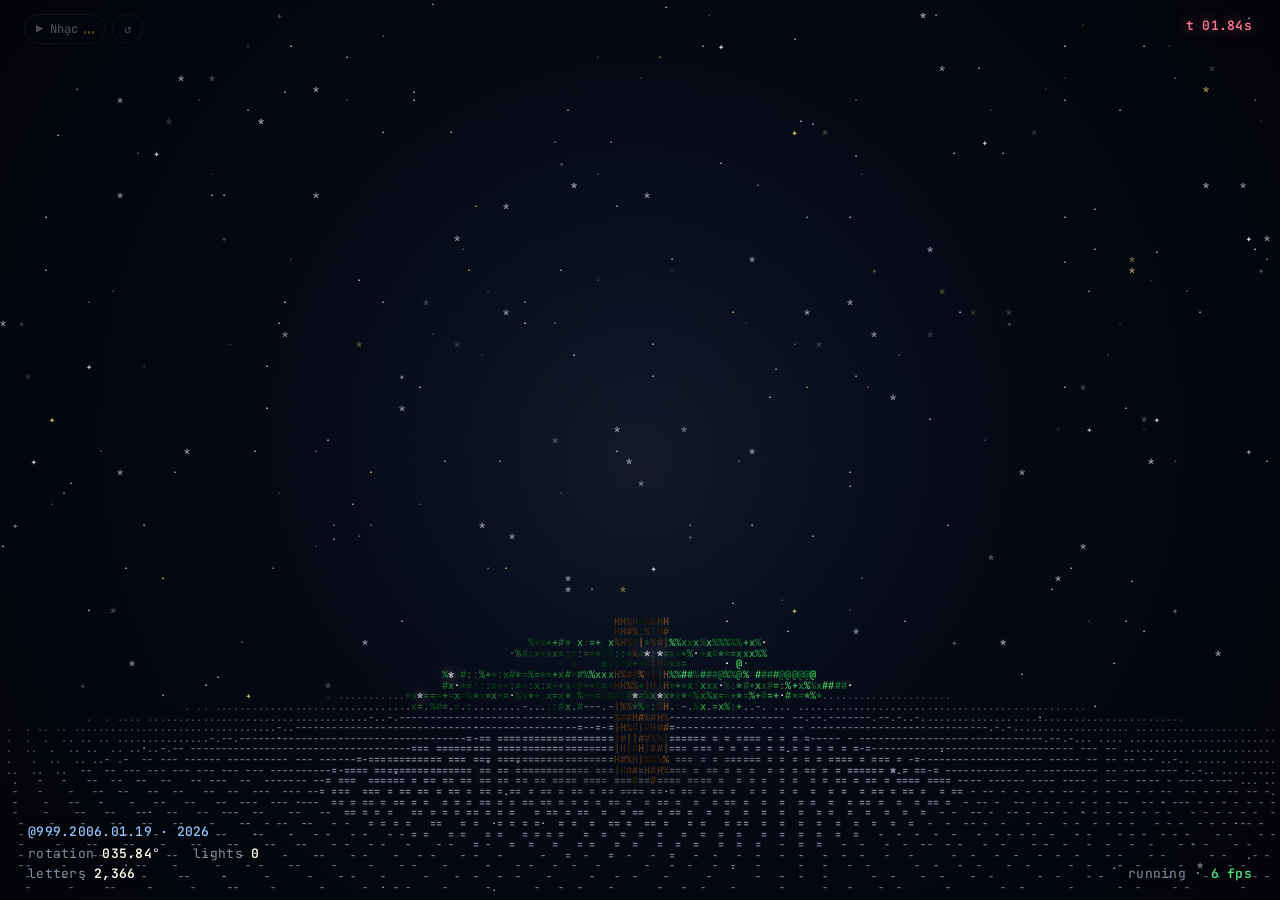
==== commit e9d0bba1: "feat: redesign Christmas Card into Royal Double-Page Burgundy & Ivory Gold-Foil Folio with non-overl" ====
--- a/ascii-tree.html
+++ b/ascii-tree.html
@@ -6,7 +6,7 @@
   <title>Merry Christmas 2026 — 3D ASCII Tree & Holiday Card</title>
   <link rel="preconnect" href="https://fonts.googleapis.com">
   <link rel="preconnect" href="https://fonts.gstatic.com" crossorigin>
-  <link href="https://fonts.googleapis.com/css2?family=Cormorant+Garamond:ital,wght@0,600;0,700;1,500;1,600&family=Inter:wght@400;500;600&family=JetBrains+Mono:wght@400;500;600;700&display=swap" rel="stylesheet">
+  <link href="https://fonts.googleapis.com/css2?family=Cormorant+Garamond:ital,wght@0,500;0,600;0,700;1,500;1,600&family=Great+Vibes&family=Inter:wght@400;500;600&family=JetBrains+Mono:wght@400;500;600;700&display=swap" rel="stylesheet">
   <style>
     :root {
       --bg: #03050a;
@@ -275,100 +275,162 @@
     @keyframes eq { 0% { height: 3px; } 100% { height: 10px; } }
 
     /* =====================================================================
-       ACT 3: FLOATING "BẠN CÓ THIỆP" INVITATION PILL
+       ACT 3: BESPOKE FLOATING WAX-SEALED INVITATION ORNAMENT
+       (Desktop: gracefully floating right beside the tree in starry space;
+        Mobile: floating in the spacious starry sky above the star crown!)
        ===================================================================== */
     .card-invite-wrap {
       position: fixed;
-      left: 50%;
-      bottom: calc(64px + var(--safe-bottom));
-      transform: translateX(-50%) translateY(34px) scale(0.92);
+      right: clamp(28px, 5.5vw, 76px);
+      top: 48%;
+      transform: translateY(-50%) translateX(36px) scale(0.92);
       opacity: 0;
       visibility: hidden;
       z-index: 25;
-      transition: opacity 0.85s cubic-bezier(0.22, 1, 0.36, 1),
-                  transform 0.85s cubic-bezier(0.22, 1, 0.36, 1),
-                  visibility 0.85s ease;
+      transition: opacity 0.9s cubic-bezier(0.22, 1, 0.36, 1),
+                  transform 0.9s cubic-bezier(0.22, 1, 0.36, 1),
+                  visibility 0.9s ease;
     }
     .card-invite-wrap.show {
       opacity: 1;
       visibility: visible;
-      transform: translateX(-50%) translateY(0) scale(1);
+      transform: translateY(-50%) translateX(0) scale(1);
     }
 
     .card-invite-btn {
       position: relative;
       overflow: hidden;
       appearance: none;
-      border: 1px solid rgba(253, 224, 71, 0.60);
-      background: linear-gradient(135deg, rgba(138, 19, 39, 0.88), rgba(180, 83, 9, 0.86));
+      width: 214px;
+      padding: 18px 18px 16px;
+      border-radius: 18px;
+      border: 1px solid rgba(245, 208, 122, 0.52);
+      background: linear-gradient(155deg, rgba(66, 12, 26, 0.86) 0%, rgba(24, 9, 17, 0.90) 100%);
       backdrop-filter: blur(18px);
       -webkit-backdrop-filter: blur(18px);
       color: #fffbeb;
-      font-family: 'Inter', sans-serif;
-      font-size: clamp(0.84rem, 2.3vw, 0.96rem);
-      font-weight: 600;
-      letter-spacing: 0.02em;
-      padding: 12px 22px;
-      border-radius: 999px;
       cursor: pointer;
-      display: inline-flex;
+      display: flex;
+      flex-direction: column;
       align-items: center;
-      gap: 10px;
-      white-space: nowrap;
-      box-shadow: 0 12px 38px rgba(0, 0, 0, 0.62), 0 0 28px rgba(251, 191, 36, 0.34);
-      animation: inviteFloat 3.0s ease-in-out infinite;
-      transition: transform 0.22s ease, box-shadow 0.22s ease;
+      text-align: center;
+      gap: 9px;
+      box-shadow: 0 20px 52px rgba(0, 0, 0, 0.72), 0 0 38px rgba(251, 191, 36, 0.22), inset 0 1px 0 rgba(255, 245, 210, 0.22);
+      animation: inviteFloat 3.6s ease-in-out infinite;
+      transition: transform 0.28s ease, box-shadow 0.28s ease, border-color 0.28s ease;
     }
     .card-invite-btn:hover {
-      transform: translateY(-3px) scale(1.03);
-      box-shadow: 0 16px 46px rgba(0, 0, 0, 0.70), 0 0 40px rgba(251, 191, 36, 0.56);
+      border-color: rgba(253, 224, 71, 0.85);
+      box-shadow: 0 24px 62px rgba(0, 0, 0, 0.78), 0 0 50px rgba(251, 191, 36, 0.44), inset 0 1px 0 rgba(255, 248, 220, 0.35);
     }
     @keyframes inviteFloat {
-      0%, 100% { transform: translateY(0); }
-      50%      { transform: translateY(-5px); }
-    }
-
-    /* Shimmer light sweep across the invitation pill */
+      0%, 100% { transform: translateY(0px); }
+      50%      { transform: translateY(-7px); }
+    }
+
+    /* Inner double gold hairline frame on floating invite ornament */
+    .card-invite-btn::after {
+      content: "";
+      position: absolute;
+      inset: 6px;
+      border-radius: 12px;
+      border: 1px solid rgba(251, 191, 36, 0.22);
+      pointer-events: none;
+    }
+
+    /* Subtle gold-foil light sweep */
     .card-invite-btn::before {
       content: "";
       position: absolute;
       inset: 0;
-      background: linear-gradient(110deg, transparent 25%, rgba(255, 255, 255, 0.38) 50%, transparent 75%);
-      transform: translateX(-120%);
-      animation: shimmerSweep 3.2s ease-in-out infinite;
+      background: linear-gradient(115deg, transparent 22%, rgba(255, 244, 196, 0.28) 50%, transparent 78%);
+      transform: translateX(-130%);
+      animation: shimmerSweep 3.8s ease-in-out infinite;
     }
     @keyframes shimmerSweep {
-      0%, 55% { transform: translateX(-120%); }
-      100%    { transform: translateX(140%); }
-    }
-
-    .invite-dot {
-      width: 9px;
-      height: 9px;
+      0%, 56% { transform: translateX(-130%); }
+      100%    { transform: translateX(145%); }
+    }
+
+    /* Mini wax-sealed crimson envelope emblem inside invite */
+    .invite-emblem {
+      position: relative;
+      width: 58px;
+      height: 40px;
+      border-radius: 6px;
+      background: linear-gradient(155deg, #9d1a30 0%, #5c0b1a 100%);
+      border: 1px solid rgba(253, 224, 71, 0.65);
+      box-shadow: 0 8px 20px rgba(0, 0, 0, 0.50), 0 0 18px rgba(251, 191, 36, 0.32);
+      display: flex;
+      align-items: center;
+      justify-content: center;
+      flex-shrink: 0;
+    }
+    .invite-emblem::before {
+      content: "";
+      position: absolute;
+      inset: 0;
+      background: linear-gradient(180deg, rgba(255, 244, 210, 0.16), transparent);
+      clip-path: polygon(0 0, 50% 56%, 100% 0);
+    }
+    .invite-seal {
+      width: 18px;
+      height: 18px;
       border-radius: 50%;
-      background: #fde047;
-      box-shadow: 0 0 12px #fde047;
-      animation: pulseDot 1.5s ease-in-out infinite;
-    }
-    @keyframes pulseDot {
-      0%, 100% { transform: scale(1); opacity: 1; }
-      50%      { transform: scale(1.4); opacity: 0.55; }
+      background: radial-gradient(circle at 35% 30%, #fef08a, #f59e0b 65%, #b45309);
+      color: #6b121c;
+      font-size: 10px;
+      font-weight: 700;
+      display: flex;
+      align-items: center;
+      justify-content: center;
+      box-shadow: 0 0 12px rgba(253, 224, 71, 0.85);
+      animation: pulseSeal 2.0s ease-in-out infinite;
+      position: relative;
+      z-index: 2;
+    }
+    @keyframes pulseSeal {
+      0%, 100% { transform: scale(1); }
+      50%      { transform: scale(1.16); }
+    }
+
+    .invite-copy {
+      display: flex;
+      flex-direction: column;
+      gap: 3px;
+    }
+    .invite-title {
+      font-family: 'Cormorant Garamond', Georgia, serif;
+      font-size: 1.15rem;
+      font-weight: 700;
+      line-height: 1.2;
+      color: #fffbeb;
+      letter-spacing: 0.02em;
+    }
+    .invite-cta {
+      font-size: 0.72rem;
+      font-weight: 500;
+      letter-spacing: 0.10em;
+      text-transform: uppercase;
+      color: #fde68a;
+      opacity: 0.92;
     }
 
     /* =====================================================================
-       ACT 4: 3D WAX-SEALED ENVELOPE OPENING -> LUXURY GREETING CARD MODAL
+       ACT 4: 3D WAX-SEALED ENVELOPE -> ROYAL DOUBLE-PAGE CHRISTMAS FOLIO CARD
        ===================================================================== */
     .card-stage {
       position: fixed;
       inset: 0;
       z-index: 50;
       display: flex;
+      flex-direction: column;
       align-items: center;
       justify-content: center;
       padding: 18px;
-      background: rgba(3, 6, 14, 0.74);
-      backdrop-filter: blur(12px);
-      -webkit-backdrop-filter: blur(12px);
+      background: radial-gradient(circle at 50% 45%, rgba(16, 10, 22, 0.72) 0%, rgba(2, 4, 10, 0.86) 100%);
+      backdrop-filter: blur(14px);
+      -webkit-backdrop-filter: blur(14px);
       opacity: 0;
       visibility: hidden;
       pointer-events: none;
@@ -380,7 +442,6 @@
       pointer-events: auto;
     }
 
-    /* Burst sparkle particle container */
     .sparkle-layer {
       position: fixed;
       inset: 0;
@@ -405,7 +466,7 @@
       100% { opacity: 0; transform: translate(calc(-50% + var(--tx)), calc(-50% + var(--ty))) scale(0); }
     }
 
-    /* 3D Crimson & Gold Envelope */
+    /* 3D Crimson & Gold-Lined Envelope */
     .envelope-scene {
       position: absolute;
       perspective: 1200px;
@@ -422,28 +483,24 @@
 
     .envelope {
       position: relative;
-      width: min(330px, 84vw);
-      height: min(216px, 55vw);
+      width: min(340px, 84vw);
+      height: min(222px, 55vw);
       transform-style: preserve-3d;
       transform: translateY(48px) scale(0.86);
       opacity: 0;
       transition: transform 0.65s cubic-bezier(0.22, 1, 0.36, 1), opacity 0.45s ease;
     }
-    .envelope.entered {
-      transform: translateY(0) scale(1);
-      opacity: 1;
-    }
+    .envelope.entered { transform: translateY(0) scale(1); opacity: 1; }
 
     .env-back {
       position: absolute;
       inset: 0;
       border-radius: 14px;
-      background: linear-gradient(155deg, #6e1021 0%, #4a0915 100%);
-      border: 1.5px solid rgba(251, 191, 36, 0.45);
-      box-shadow: 0 26px 70px rgba(0, 0, 0, 0.72), 0 0 42px rgba(251, 191, 36, 0.18);
-    }
-
-    /* Cream-gold preview letter sliding up from inside envelope */
+      background: linear-gradient(155deg, #5f0d1e 0%, #3a0711 100%);
+      border: 1.5px solid rgba(251, 191, 36, 0.55);
+      box-shadow: 0 28px 76px rgba(0, 0, 0, 0.78), 0 0 48px rgba(251, 191, 36, 0.22);
+    }
+
     .env-letter-peek {
       position: absolute;
       left: 16px;
@@ -451,25 +508,22 @@
       top: 16px;
       bottom: 14px;
       border-radius: 10px;
-      background: linear-gradient(180deg, #fffdf6 0%, #f6ebd4 100%);
-      border: 1px solid rgba(217, 119, 6, 0.38);
+      background: linear-gradient(180deg, #fffdf7 0%, #f5e8cc 100%);
+      border: 1.5px solid rgba(201, 151, 59, 0.60);
       display: flex;
       flex-direction: column;
       align-items: center;
       justify-content: center;
-      gap: 6px;
-      color: #7c2d12;
-      font-family: 'Cormorant Garamond', Georgia, serif;
-      font-weight: 700;
-      font-size: 1.15rem;
+      gap: 4px;
+      color: #6b1422;
+      font-family: 'Great Vibes', cursive;
+      font-size: 1.9rem;
       box-shadow: 0 10px 26px rgba(0, 0, 0, 0.35);
       transform: translateY(0);
       transition: transform 0.75s cubic-bezier(0.22, 1, 0.36, 1);
       z-index: 2;
     }
-    .envelope.risen .env-letter-peek {
-      transform: translateY(-96px) scale(1.06);
-    }
+    .envelope.risen .env-letter-peek { transform: translateY(-100px) scale(1.06); }
 
     .env-front {
       position: absolute;
@@ -483,24 +537,21 @@
       content: "";
       position: absolute;
       inset: 0;
-      background: linear-gradient(155deg, #8a1529 0%, #5c0c1b 100%);
+      background: linear-gradient(155deg, #8a1529 0%, #560a18 100%);
       clip-path: polygon(0 0, 50% 56%, 100% 0, 100% 100%, 0 100%);
     }
     .env-front::after {
       content: "";
       position: absolute;
       inset: 0;
-      background: linear-gradient(180deg, #741122 0%, #4d0a16 100%);
+      background: linear-gradient(180deg, #741122 0%, #480814 100%);
       clip-path: polygon(0 100%, 50% 48%, 100% 100%);
-      border-top: 1px solid rgba(251, 191, 36, 0.25);
-    }
-
-    /* Animated 3D Top Flap */
+      border-top: 1px solid rgba(251, 191, 36, 0.32);
+    }
+
     .env-flap {
       position: absolute;
-      top: 0;
-      left: 0;
-      right: 0;
+      top: 0; left: 0; right: 0;
       height: 58%;
       transform-origin: top center;
       transform: rotateX(0deg);
@@ -512,29 +563,23 @@
       content: "";
       position: absolute;
       inset: 0;
-      background: linear-gradient(180deg, #9d1a30 0%, #6d1020 100%);
+      background: linear-gradient(180deg, #a61d35 0%, #6e1021 100%);
       clip-path: polygon(0 0, 100% 0, 50% 100%);
       border-top-left-radius: 14px;
       border-top-right-radius: 14px;
       filter: drop-shadow(0 6px 10px rgba(0, 0, 0, 0.45));
     }
-    .envelope.opened .env-flap {
-      transform: rotateX(-178deg);
-      z-index: 1;
-    }
-
-    /* Embossed Golden Wax Seal */
+    .envelope.opened .env-flap { transform: rotateX(-178deg); z-index: 1; }
+
     .wax-seal {
       position: absolute;
-      left: 50%;
-      top: 52%;
+      left: 50%; top: 52%;
       transform: translate(-50%, -50%) scale(1);
-      width: 56px;
-      height: 56px;
+      width: 58px; height: 58px;
       border-radius: 50%;
-      background: radial-gradient(circle at 35% 30%, #fef08a 0%, #f59e0b 52%, #b45309 100%);
-      border: 2px solid rgba(255, 251, 235, 0.65);
-      box-shadow: 0 8px 24px rgba(0, 0, 0, 0.55), 0 0 26px rgba(251, 191, 36, 0.68);
+      background: radial-gradient(circle at 34% 28%, #fef08a 0%, #f59e0b 52%, #9a3412 100%);
+      border: 2px solid rgba(255, 251, 235, 0.72);
+      box-shadow: 0 8px 24px rgba(0, 0, 0, 0.55), 0 0 28px rgba(251, 191, 36, 0.72);
       display: flex;
       align-items: center;
       justify-content: center;
@@ -543,101 +588,192 @@
       z-index: 5;
       transition: transform 0.42s cubic-bezier(0.22, 1, 0.36, 1), opacity 0.38s ease;
     }
-    .envelope.opened .wax-seal {
-      transform: translate(-50%, -50%) scale(1.65);
-      opacity: 0;
-    }
+    .envelope.opened .wax-seal { transform: translate(-50%, -50%) scale(1.65); opacity: 0; }
 
     .env-caption {
       margin-top: 22px;
-      font-size: 0.84rem;
-      letter-spacing: 0.08em;
-      color: rgba(253, 230, 138, 0.88);
-      text-transform: uppercase;
+      font-family: 'Cormorant Garamond', Georgia, serif;
+      font-style: italic;
+      font-size: 1.05rem;
+      letter-spacing: 0.06em;
+      color: rgba(253, 230, 138, 0.92);
     }
 
     /* =====================================================================
-       LUXURY REVEALED GREETING CARD WITH POLAROID PHOTO
+       ROYAL DOUBLE-PAGE FOLIO CARD (VELVET BURGUNDY + HANDMADE IVORY PARCHMENT)
        ===================================================================== */
-    .greeting-card {
+    .card-shell {
       position: relative;
-      width: min(780px, 94vw);
-      max-height: calc(100dvh - 36px);
-      overflow-y: auto;
-      border-radius: 22px;
-      padding: clamp(20px, 3.4vw, 34px);
-      background: linear-gradient(145deg, rgba(16, 22, 38, 0.96) 0%, rgba(10, 14, 26, 0.97) 100%);
-      border: 1.5px solid rgba(251, 191, 36, 0.42);
-      box-shadow: 0 32px 90px rgba(0, 0, 0, 0.80), 0 0 54px rgba(251, 191, 36, 0.16), inset 0 1px 0 rgba(255, 255, 255, 0.10);
+      display: flex;
+      flex-direction: column;
+      align-items: center;
+      gap: 14px;
+      width: min(860px, 94vw);
+      max-height: calc(100dvh - 28px);
+      perspective: 1400px;
       opacity: 0;
-      transform: translateY(34px) scale(0.92);
+      transform: translateY(36px) scale(0.92);
       pointer-events: none;
-      transition: opacity 0.72s cubic-bezier(0.22, 1, 0.36, 1), transform 0.72s cubic-bezier(0.22, 1, 0.36, 1);
-      scrollbar-width: thin;
-    }
-    .greeting-card.revealed {
+      transition: opacity 0.75s cubic-bezier(0.22, 1, 0.36, 1), transform 0.75s cubic-bezier(0.22, 1, 0.36, 1);
+    }
+    .card-shell.revealed {
       opacity: 1;
       transform: translateY(0) scale(1);
       pointer-events: auto;
     }
 
-    /* Ornate golden corner filigree accents */
-    .greeting-card::before {
+    .greeting-card {
+      position: relative;
+      width: 100%;
+      max-height: calc(100dvh - 82px);
+      overflow-y: auto;
+      border-radius: 18px;
+      background: #1a070d;
+      border: 1.5px solid rgba(229, 184, 96, 0.65);
+      box-shadow:
+        0 38px 100px rgba(0, 0, 0, 0.85),
+        0 0 68px rgba(251, 191, 36, 0.18),
+        inset 0 0 0 1px rgba(255, 244, 200, 0.15);
+      transform-style: preserve-3d;
+      transition: transform 0.25s ease-out;
+      scrollbar-width: thin;
+    }
+
+    /* Moving metallic gold-foil sheen on mouse hover */
+    .foil-sheen {
+      position: absolute;
+      inset: 0;
+      pointer-events: none;
+      z-index: 6;
+      border-radius: 18px;
+      background: radial-gradient(circle at var(--mx, 50%) var(--my, 50%), rgba(255, 240, 185, 0.14) 0%, transparent 48%);
+      mix-blend-mode: screen;
+    }
+
+    /* Floating Circular Gold Close Button at Top-Right of Card */
+    .card-close-x {
+      position: absolute;
+      top: 12px;
+      right: 12px;
+      z-index: 12;
+      width: 34px;
+      height: 34px;
+      border-radius: 50%;
+      border: 1px solid rgba(180, 128, 42, 0.45);
+      background: rgba(255, 250, 240, 0.86);
+      color: #5c1a1b;
+      font-size: 15px;
+      font-weight: 700;
+      cursor: pointer;
+      display: flex;
+      align-items: center;
+      justify-content: center;
+      box-shadow: 0 4px 14px rgba(0, 0, 0, 0.22);
+      transition: all 0.2s ease;
+    }
+    .card-close-x:hover {
+      background: #8f1629;
+      color: #fffbeb;
+      border-color: #fde047;
+      transform: rotate(90deg);
+    }
+
+    .card-folio {
+      display: grid;
+      grid-template-columns: 1fr 1.06fr;
+      min-height: 460px;
+      position: relative;
+    }
+
+    /* Center Book-Fold Spine Shadow on Desktop */
+    .card-folio::after {
       content: "";
       position: absolute;
-      inset: 10px;
-      border-radius: 14px;
-      border: 1px solid rgba(251, 191, 36, 0.18);
+      top: 0;
+      bottom: 0;
+      left: 48.5%;
+      width: 28px;
+      transform: translateX(-50%);
+      background: linear-gradient(90deg, transparent, rgba(0, 0, 0, 0.34) 48%, rgba(0, 0, 0, 0.14) 54%, transparent);
       pointer-events: none;
-    }
-
-    .card-grid {
-      display: grid;
-      grid-template-columns: 1.02fr 1.08fr;
-      gap: clamp(18px, 3vw, 30px);
+      z-index: 5;
+    }
+
+    /* LEFT PAGE: Royal Velvet Burgundy & Gold-Foil Keepsake Portrait Spread */
+    .folio-left {
+      position: relative;
+      padding: clamp(24px, 3.2vw, 38px) clamp(20px, 2.8vw, 34px);
+      background:
+        radial-gradient(circle at 50% 38%, rgba(132, 22, 46, 0.72) 0%, rgba(44, 8, 18, 0.96) 62%, #1a040a 100%);
+      display: flex;
+      flex-direction: column;
       align-items: center;
+      justify-content: center;
+      gap: 16px;
+      overflow: hidden;
+    }
+
+    /* Ornate double gold-foil inner border on Velvet Left Page */
+    .folio-left::before {
+      content: "";
+      position: absolute;
+      inset: 14px;
+      border-radius: 10px;
+      border: 1px solid rgba(236, 194, 108, 0.36);
+      box-shadow: inset 0 0 0 4px rgba(26, 4, 10, 0.45), inset 0 0 0 5px rgba(236, 194, 108, 0.16);
+      pointer-events: none;
+    }
+
+    .corner-svg {
+      position: absolute;
+      width: 38px;
+      height: 38px;
+      color: rgba(244, 206, 122, 0.68);
+      pointer-events: none;
+    }
+    .corner-svg.tl { top: 20px; left: 20px; }
+    .corner-svg.tr { top: 20px; right: 20px; transform: scaleX(-1); }
+    .corner-svg.bl { bottom: 20px; left: 20px; transform: scaleY(-1); }
+    .corner-svg.br { bottom: 20px; right: 20px; transform: scale(-1); }
+
+    .folio-crest-top {
+      font-family: 'Cormorant Garamond', Georgia, serif;
+      font-size: 0.78rem;
+      letter-spacing: 0.28em;
+      text-transform: uppercase;
+      color: rgba(253, 230, 138, 0.85);
       position: relative;
       z-index: 2;
     }
 
-    /* Framed Polaroid Keepsake Photo */
-    .polaroid-wrap {
-      display: flex;
-      justify-content: center;
-    }
-    .polaroid {
+    /* Double Gold-Beveled Vintage Keepsake Photo Frame */
+    .gold-frame {
       position: relative;
+      z-index: 2;
       width: 100%;
-      max-width: 340px;
-      padding: 12px 12px 34px;
+      max-width: 332px;
+      padding: 10px;
+      border-radius: 10px;
+      background: linear-gradient(135deg, #f7de9c 0%, #b9832c 35%, #fceab2 55%, #9c6a1f 85%, #f5d88e 100%);
+      box-shadow: 0 22px 50px rgba(0, 0, 0, 0.70), 0 0 32px rgba(251, 191, 36, 0.22);
+      transition: transform 0.35s ease;
+    }
+    .gold-frame:hover {
+      transform: scale(1.02);
+    }
+    .gold-frame-inner {
+      padding: 7px 7px 14px;
       border-radius: 6px;
-      background: linear-gradient(180deg, #fffef9 0%, #f5efe0 100%);
-      box-shadow: 0 18px 46px rgba(0, 0, 0, 0.65), 0 0 24px rgba(251, 191, 36, 0.14);
-      transform: rotate(-1.6deg);
-      transition: transform 0.35s ease;
-    }
-    .polaroid:hover {
-      transform: rotate(0deg) scale(1.02);
-    }
-    /* Golden festive tape strip on top of Polaroid */
-    .polaroid::before {
-      content: "";
-      position: absolute;
-      top: -10px;
-      left: 50%;
-      transform: translateX(-50%) rotate(2deg);
-      width: 78px;
-      height: 20px;
-      background: linear-gradient(90deg, rgba(251, 191, 36, 0.55), rgba(253, 224, 71, 0.75), rgba(251, 191, 36, 0.55));
-      border-radius: 2px;
-      box-shadow: 0 2px 6px rgba(0, 0, 0, 0.25);
-    }
-    .polaroid img {
+      background: #fdf8ee;
+      box-shadow: inset 0 1px 4px rgba(0, 0, 0, 0.28);
+    }
+    .gold-frame img {
       display: block;
       width: 100%;
       aspect-ratio: 16 / 10;
       object-fit: cover;
       border-radius: 3px;
+      border: 1px solid rgba(180, 134, 54, 0.35);
       background: #0b1224;
     }
     .polaroid-caption {
@@ -645,87 +781,164 @@
       text-align: center;
       font-family: 'Cormorant Garamond', Georgia, serif;
       font-style: italic;
-      font-size: 1.02rem;
+      font-size: 1.04rem;
       font-weight: 600;
-      color: #4a3525;
-    }
-
-    /* Heartfelt Letter Typography */
-    .letter-col {
+      color: #5c2824;
+      letter-spacing: 0.02em;
+    }
+
+    .folio-botanical {
+      width: 124px;
+      height: 22px;
+      color: rgba(244, 206, 122, 0.78);
+      position: relative;
+      z-index: 2;
+    }
+
+    /* RIGHT PAGE: Warm Handmade Ivory-Cream Cotton Parchment Letter */
+    .folio-right {
+      position: relative;
+      padding: clamp(26px, 3.6vw, 42px) clamp(24px, 3.4vw, 40px);
+      background:
+        radial-gradient(circle at 82% 16%, rgba(255, 240, 204, 0.55) 0%, transparent 52%),
+        linear-gradient(155deg, #fffdf8 0%, #faf1de 58%, #f1e3c4 100%);
+      color: #2f1b14;
       display: flex;
       flex-direction: column;
-      gap: 12px;
+      justify-content: center;
+      gap: 14px;
       user-select: text;
     }
-    .letter-eyebrow {
-      font-size: 0.72rem;
-      font-weight: 600;
-      letter-spacing: 0.22em;
-      text-transform: uppercase;
-      color: #fbbf24;
-    }
+
+    /* Embossed fine gold-foil hairline inner border on Ivory Parchment */
+    .folio-right::before {
+      content: "";
+      position: absolute;
+      inset: 14px;
+      border-radius: 8px;
+      border: 1px solid rgba(184, 134, 48, 0.36);
+      pointer-events: none;
+    }
+
+    .parchment-crest {
+      display: flex;
+      align-items: center;
+      gap: 10px;
+      color: #a67422;
+      position: relative;
+      z-index: 2;
+    }
+    .parchment-crest::before,
+    .parchment-crest::after {
+      content: "";
+      height: 1px;
+      flex: 1;
+      background: linear-gradient(90deg, transparent, rgba(184, 134, 48, 0.55), transparent);
+    }
+
+    .letter-script {
+      font-family: 'Great Vibes', cursive;
+      font-size: clamp(2.15rem, 4.2vw, 2.85rem);
+      font-weight: 400;
+      line-height: 1.08;
+      color: #8f1629;
+      text-align: center;
+      margin: -4px 0 2px;
+      text-shadow: 0 2px 12px rgba(143, 22, 41, 0.14);
+      position: relative;
+      z-index: 2;
+    }
+
     .letter-heading {
       margin: 0;
       font-family: 'Cormorant Garamond', Georgia, serif;
-      font-size: clamp(1.55rem, 3.2vw, 2.2rem);
+      font-size: clamp(1.32rem, 2.4vw, 1.62rem);
       font-weight: 700;
-      line-height: 1.18;
-      color: #fffbeb;
-      text-shadow: 0 0 22px rgba(251, 191, 36, 0.28);
-    }
+      color: #3d1c15;
+      position: relative;
+      z-index: 2;
+    }
+
     .letter-body {
       margin: 0;
-      font-size: clamp(0.88rem, 1.6vw, 0.96rem);
-      line-height: 1.75;
-      color: rgba(226, 232, 240, 0.90);
+      font-family: 'Cormorant Garamond', Georgia, serif;
+      font-size: clamp(1.06rem, 1.75vw, 1.18rem);
+      font-weight: 500;
+      line-height: 1.72;
+      color: #3c261d;
       white-space: pre-line;
-    }
+      position: relative;
+      z-index: 2;
+    }
+
+    .letter-bottom-row {
+      margin-top: 8px;
+      display: flex;
+      align-items: flex-end;
+      justify-content: space-between;
+      gap: 12px;
+      position: relative;
+      z-index: 2;
+    }
+
     .letter-sign {
-      margin-top: 4px;
       font-family: 'Cormorant Garamond', Georgia, serif;
       font-style: italic;
-      font-size: 1.18rem;
-      font-weight: 600;
+      font-size: 1.24rem;
+      font-weight: 700;
+      color: #8f1629;
+    }
+
+    /* Real Pressed Crimson & Gold Wax Seal Stamp on Parchment Corner */
+    .parchment-seal {
+      width: 54px;
+      height: 54px;
+      border-radius: 50%;
+      background: radial-gradient(circle at 34% 28%, #c92a42 0%, #8f1629 58%, #540a16 100%);
+      border: 2px solid rgba(235, 190, 96, 0.72);
+      box-shadow: 0 6px 16px rgba(92, 12, 25, 0.38), inset 0 2px 6px rgba(255, 220, 175, 0.35);
+      display: flex;
+      flex-direction: column;
+      align-items: center;
+      justify-content: center;
       color: #fde68a;
-    }
-
-    /* Staggered reveal animation for card contents */
+      font-family: 'Cormorant Garamond', Georgia, serif;
+      line-height: 1;
+      flex-shrink: 0;
+      transform: rotate(-8deg);
+    }
+    .parchment-seal .s-icon { font-size: 16px; }
+    .parchment-seal .s-yr   { font-size: 9.5px; font-weight: 700; letter-spacing: 0.08em; margin-top: 2px; }
+
+    /* Staggered poetic reveal for card contents */
     .reveal-item {
       opacity: 0;
       transform: translateY(14px);
-      transition: opacity 0.65s ease, transform 0.65s cubic-bezier(0.22, 1, 0.36, 1);
-    }
-    .greeting-card.revealed .reveal-item { opacity: 1; transform: translateY(0); }
-    .greeting-card.revealed .reveal-item:nth-child(1) { transition-delay: 0.14s; }
-    .greeting-card.revealed .reveal-item:nth-child(2) { transition-delay: 0.28s; }
-    .greeting-card.revealed .reveal-item:nth-child(3) { transition-delay: 0.44s; }
-    .greeting-card.revealed .reveal-item:nth-child(4) { transition-delay: 0.60s; }
-
-    /* Card Bottom Action Bar */
-    .card-footer {
-      margin-top: 22px;
-      padding-top: 14px;
-      border-top: 1px solid rgba(255, 255, 255, 0.09);
-      display: flex;
-      align-items: center;
-      justify-content: space-between;
-      flex-wrap: wrap;
-      gap: 10px;
-      position: relative;
-      z-index: 2;
-    }
-    .card-footer-left {
+      transition: opacity 0.7s ease, transform 0.7s cubic-bezier(0.22, 1, 0.36, 1);
+    }
+    .card-shell.revealed .reveal-item { opacity: 1; transform: translateY(0); }
+    .card-shell.revealed .reveal-item:nth-child(1) { transition-delay: 0.12s; }
+    .card-shell.revealed .reveal-item:nth-child(2) { transition-delay: 0.24s; }
+    .card-shell.revealed .reveal-item:nth-child(3) { transition-delay: 0.38s; }
+    .card-shell.revealed .reveal-item:nth-child(4) { transition-delay: 0.54s; }
+    .card-shell.revealed .reveal-item:nth-child(5) { transition-delay: 0.68s; }
+
+    /* Ultra-Discreet External Bar Below the Luxury Card (Zero clutter inside the parchment!) */
+    .card-outside-actions {
       display: inline-flex;
       align-items: center;
       gap: 8px;
       flex-wrap: wrap;
+      justify-content: center;
     }
 
     .c-btn {
       appearance: none;
-      border: 1px solid rgba(255, 255, 255, 0.15);
-      background: rgba(255, 255, 255, 0.05);
-      color: rgba(226, 232, 240, 0.88);
+      border: 1px solid rgba(255, 255, 255, 0.18);
+      background: rgba(10, 14, 24, 0.72);
+      backdrop-filter: blur(12px);
+      -webkit-backdrop-filter: blur(12px);
+      color: rgba(241, 245, 249, 0.88);
       font-family: inherit;
       font-size: 0.78rem;
       font-weight: 500;
@@ -738,76 +951,89 @@
       transition: all 0.2s ease;
     }
     .c-btn:hover {
-      background: rgba(255, 255, 255, 0.12);
-      color: #ffffff;
-    }
-    .c-btn.gold {
-      background: linear-gradient(135deg, rgba(217, 119, 6, 0.85), rgba(185, 28, 28, 0.85));
+      background: rgba(255, 255, 255, 0.14);
       border-color: rgba(253, 224, 71, 0.5);
       color: #fffbeb;
+    }
+    .c-btn.gold {
+      background: linear-gradient(135deg, rgba(180, 83, 9, 0.90), rgba(143, 22, 41, 0.90));
+      border-color: rgba(253, 224, 71, 0.55);
+      color: #fffbeb;
       font-weight: 600;
     }
 
-    /* Inline Quick Editor inside Card (Hidden by default) */
+    /* Inline Quick Editor Drawer (Opens neatly below card only when requested) */
     .card-editor {
       display: none;
-      margin-top: 16px;
-      padding: 14px;
-      border-radius: 12px;
-      background: rgba(4, 7, 15, 0.78);
-      border: 1px solid rgba(251, 191, 36, 0.25);
-      position: relative;
-      z-index: 2;
-    }
-    .card-editor.open {
-      display: grid;
-      gap: 10px;
-    }
+      width: 100%;
+      padding: 16px;
+      border-radius: 14px;
+      background: rgba(10, 14, 26, 0.94);
+      border: 1px solid rgba(251, 191, 36, 0.35);
+      box-shadow: 0 20px 50px rgba(0, 0, 0, 0.7);
+    }
+    .card-editor.open { display: grid; gap: 10px; }
     .ed-input, .ed-textarea {
       width: 100%;
       padding: 9px 12px;
       border-radius: 8px;
-      border: 1px solid rgba(255, 255, 255, 0.15);
-      background: rgba(12, 18, 32, 0.88);
+      border: 1px solid rgba(255, 255, 255, 0.16);
+      background: rgba(18, 26, 44, 0.88);
       color: #f8fafc;
       font-family: inherit;
       font-size: 0.84rem;
       outline: none;
     }
-    .ed-input:focus, .ed-textarea:focus {
-      border-color: #fbbf24;
-    }
-    .ed-textarea {
-      resize: vertical;
-      min-height: 76px;
-      line-height: 1.5;
-    }
-    .ed-row {
-      display: flex;
-      gap: 8px;
-      flex-wrap: wrap;
-      align-items: center;
-    }
-
-    @media (max-width: 680px) {
-      .card-grid {
+    .ed-input:focus, .ed-textarea:focus { border-color: #fbbf24; }
+    .ed-textarea { resize: vertical; min-height: 70px; line-height: 1.5; }
+    .ed-row { display: flex; gap: 8px; flex-wrap: wrap; align-items: center; }
+
+    /* Responsive Mobile & Tablet Placement */
+    @media (max-width: 860px) {
+      /* On Portrait Mobile/Tablet: Place Invitation gracefully in the open starry sky ABOVE the star crown! */
+      .card-invite-wrap {
+        right: auto;
+        left: 50%;
+        top: calc(60px + var(--safe-top));
+        transform: translateX(-50%) translateY(-22px) scale(0.92);
+      }
+      .card-invite-wrap.show {
+        transform: translateX(-50%) translateY(0) scale(1);
+      }
+      .card-invite-btn {
+        width: auto;
+        flex-direction: row;
+        text-align: left;
+        padding: 10px 16px;
+        gap: 12px;
+        border-radius: 999px;
+      }
+      .card-invite-btn::after {
+        border-radius: 999px;
+        inset: 4px;
+      }
+      .invite-emblem {
+        width: 40px;
+        height: 28px;
+      }
+      .invite-title { font-size: 0.96rem; white-space: nowrap; }
+      .invite-cta   { font-size: 0.64rem; white-space: nowrap; }
+
+      .card-folio {
         grid-template-columns: 1fr;
-        gap: 18px;
-      }
-      .polaroid {
-        max-width: 280px;
-        padding: 10px 10px 26px;
-      }
-      .hud-bottom-left, .hud-bottom-right {
-        font-size: 10px;
-      }
-      .ghost-btn {
-        padding: 5px 9px;
-        font-size: 10.5px;
-      }
-      .card-invite-wrap {
-        bottom: calc(68px + var(--safe-bottom));
-      }
+        min-height: auto;
+      }
+      .card-folio::after { display: none; }
+      .folio-left  { padding: 24px 20px 20px; gap: 12px; }
+      .folio-right { padding: 24px 22px 24px; gap: 10px; }
+      .gold-frame  { max-width: 290px; }
+      .card-close-x {
+        background: rgba(44, 8, 18, 0.82);
+        color: #fde68a;
+        border-color: rgba(251, 191, 36, 0.55);
+      }
+      .hud-bottom-left, .hud-bottom-right { font-size: 10px; }
+      .ghost-btn { padding: 5px 9px; font-size: 10.5px; }
     }
   </style>
 </head>
@@ -849,16 +1075,18 @@
       </div>
     </div>
 
-    <!-- ACT 3: Floating "Bạn có thiệp" Invitation Pill (Appears once the Tree Star ignites!) -->
+    <!-- ACT 3: Bespoke Floating Wax-Sealed Envelope Ornament (Side on Desktop, Starry Sky Above Tree on Mobile) -->
     <div class="card-invite-wrap" id="card-invite">
       <button class="card-invite-btn" id="btn-open-card">
-        <span class="invite-dot"></span>
-        <span>💌 Bạn có một tấm thiệp Giáng Sinh</span>
-        <span>✦</span>
+        <span class="invite-emblem"><span class="invite-seal">❄</span></span>
+        <span class="invite-copy">
+          <span class="invite-title">Bạn có một tấm thiệp</span>
+          <span class="invite-cta">✦ Chạm để mở ✦</span>
+        </span>
       </button>
     </div>
 
-    <!-- ACT 4: 3D Envelope Opening Animation -> Luxury Greeting Card + Polaroid Photo -->
+    <!-- ACT 4: 3D Envelope Opening Animation -> Royal Double-Page Burgundy & Ivory Christmas Folio Card -->
     <div class="card-stage" id="card-stage">
       <div class="sparkle-layer" id="sparkle-layer"></div>
 
@@ -867,8 +1095,8 @@
         <div class="envelope" id="envelope">
           <div class="env-back"></div>
           <div class="env-letter-peek">
-            <span>✦ Merry Christmas ✦</span>
-            <span style="font-size: 0.85rem; font-weight: 500; opacity: 0.78;">Đang mở thiệp...</span>
+            <span>Merry Christmas</span>
+            <span style="font-family: 'Cormorant Garamond', serif; font-size: 0.85rem; letter-spacing: 0.14em; text-transform: uppercase; opacity: 0.72;">Noël · 2026</span>
           </div>
           <div class="env-front"></div>
           <div class="env-flap"></div>
@@ -877,27 +1105,60 @@
         <div class="env-caption">Đang mở phong thư Giáng Sinh...</div>
       </div>
 
-      <!-- Stage 4B: Revealed Luxury Holiday Greeting Card with Photo -->
-      <div class="greeting-card" id="greeting-card">
-        <div class="card-grid">
-          <div class="polaroid-wrap">
-            <div class="polaroid">
-              <img id="card-img" src="card-photo.jpg" alt="Kỷ niệm Giáng Sinh">
-              <div class="polaroid-caption" id="card-photo-caption">Đêm Giáng Sinh An Lành · 2026 ❄️</div>
+      <!-- Stage 4B: Royal Double-Page Keepsake Greeting Card -->
+      <div class="card-shell" id="card-shell">
+        <div class="greeting-card" id="greeting-card">
+          <div class="foil-sheen" id="foil-sheen"></div>
+          <button class="card-close-x" id="btn-close-card" title="Đóng thiệp">✕</button>
+
+          <div class="card-folio">
+            <!-- LEFT PAGE: Royal Velvet Burgundy & Double Gold-Beveled Portrait Frame -->
+            <div class="folio-left">
+              <svg class="corner-svg tl" viewBox="0 0 40 40" fill="none" stroke="currentColor" stroke-width="1.2"><path d="M2 38 V10 Q2 2 10 2 H38 M8 32 V14 Q8 8 14 8 H32"/><circle cx="14" cy="14" r="2" fill="currentColor"/></svg>
+              <svg class="corner-svg tr" viewBox="0 0 40 40" fill="none" stroke="currentColor" stroke-width="1.2"><path d="M2 38 V10 Q2 2 10 2 H38 M8 32 V14 Q8 8 14 8 H32"/><circle cx="14" cy="14" r="2" fill="currentColor"/></svg>
+              <svg class="corner-svg bl" viewBox="0 0 40 40" fill="none" stroke="currentColor" stroke-width="1.2"><path d="M2 38 V10 Q2 2 10 2 H38 M8 32 V14 Q8 8 14 8 H32"/><circle cx="14" cy="14" r="2" fill="currentColor"/></svg>
+              <svg class="corner-svg br" viewBox="0 0 40 40" fill="none" stroke="currentColor" stroke-width="1.2"><path d="M2 38 V10 Q2 2 10 2 H38 M8 32 V14 Q8 8 14 8 H32"/><circle cx="14" cy="14" r="2" fill="currentColor"/></svg>
+
+              <div class="folio-crest-top">✦ ÉDITION DE NOËL · 2026 ✦</div>
+
+              <div class="gold-frame">
+                <div class="gold-frame-inner">
+                  <img id="card-img" src="card-photo.jpg" alt="Kỷ niệm Giáng Sinh">
+                  <div class="polaroid-caption" id="card-photo-caption">Đêm Giáng Sinh An Lành · 2026 ❄️</div>
+                </div>
+              </div>
+
+              <svg class="folio-botanical" viewBox="0 0 140 24" fill="none" stroke="currentColor" stroke-width="1.15">
+                <path d="M10 12 Q42 12 70 12 Q98 12 130 12" opacity="0.5"/>
+                <path d="M70 4 L73 10 L79 12 L73 14 L70 20 L67 14 L61 12 L67 10 Z" fill="currentColor"/>
+                <path d="M44 12 Q52 5 60 12 Q52 19 44 12 Z M96 12 Q88 5 80 12 Q88 19 96 12 Z" opacity="0.85"/>
+                <circle cx="32" cy="12" r="2" fill="currentColor"/>
+                <circle cx="108" cy="12" r="2" fill="currentColor"/>
+              </svg>
+            </div>
+
+            <!-- RIGHT PAGE: Warm Handmade Ivory-Cream Cotton Paper Letter -->
+            <div class="folio-right">
+              <div class="parchment-crest reveal-item">
+                <span style="font-size: 0.9rem;">✦ ❄ ✦</span>
+              </div>
+              <div class="letter-script reveal-item">Merry Christmas</div>
+              <h2 class="letter-heading reveal-item" id="card-to">Gửi đến người đặc biệt,</h2>
+              <p class="letter-body reveal-item" id="card-body">Chúc bạn một mùa Giáng Sinh thật ấm áp, bình an và ngập tràn những khoảnh khắc diệu kỳ.
+
+Mong rằng ánh đèn lung linh đêm nay sẽ mang đến thật nhiều niềm vui, tiếng cười và những điều tốt đẹp nhất cho chặng đường phía trước.</p>
+              <div class="letter-bottom-row reveal-item">
+                <div class="letter-sign" id="card-sign">— Chúc Mừng Giáng Sinh 🎄✨</div>
+                <div class="parchment-seal" aria-hidden="true">
+                  <span class="s-icon">❄</span>
+                  <span class="s-yr">2026</span>
+                </div>
+              </div>
             </div>
           </div>
-
-          <div class="letter-col">
-            <div class="letter-eyebrow reveal-item">✦ MERRY CHRISTMAS 2026 ✦</div>
-            <h2 class="letter-heading reveal-item" id="card-to">Gửi đến người đặc biệt,</h2>
-            <p class="letter-body reveal-item" id="card-body">Chúc bạn một mùa Giáng Sinh thật ấm áp, bình an và ngập tràn những khoảnh khắc diệu kỳ.
-
-Mong rằng ánh đèn lung linh đêm nay sẽ mang đến thật nhiều niềm vui, tiếng cười và những điều tốt đẹp nhất cho chặng đường phía trước.</p>
-            <div class="letter-sign reveal-item" id="card-sign">— Chúc Mừng Giáng Sinh 🎄✨</div>
-          </div>
         </div>
 
-        <!-- Inline Quick Personalizer (Swap Photo / Edit Message / Copy Share Link) -->
+        <!-- Inline Quick Personalizer Drawer (Opens outside the paper only when clicked) -->
         <div class="card-editor" id="card-editor">
           <input class="ed-input" id="ed-to" placeholder="Tiêu đề gửi tới (vd: Gửi Minh Anh,)">
           <textarea class="ed-textarea" id="ed-body" placeholder="Nhập lời chúc Giáng Sinh của bạn..."></textarea>
@@ -915,11 +1176,9 @@
           </div>
         </div>
 
-        <div class="card-footer">
-          <div class="card-footer-left">
-            <button class="c-btn" id="btn-toggle-editor">✎ Đổi ảnh & lời chúc</button>
-          </div>
-          <button class="c-btn gold" id="btn-close-card">✕ Đóng thiệp</button>
+        <!-- Ultra-Discreet External Bar Below Card -->
+        <div class="card-outside-actions">
+          <button class="c-btn" id="btn-toggle-editor">✎ Đổi ảnh & lời chúc</button>
         </div>
       </div>
     </div>
@@ -1845,8 +2104,26 @@
       const cardStage = document.getElementById("card-stage");
       const envelopeScene = document.getElementById("envelope-scene");
       const envelope = document.getElementById("envelope");
+      const cardShell = document.getElementById("card-shell");
       const greetingCard = document.getElementById("greeting-card");
+      const foilSheen = document.getElementById("foil-sheen");
       const sparkleLayer = document.getElementById("sparkle-layer");
+
+      // Subtle 3D Metallic Gold-Foil Tilt on Desktop Hover
+      greetingCard.addEventListener("pointermove", e => {
+        if (e.pointerType === "touch") return;
+        const rect = greetingCard.getBoundingClientRect();
+        const nx = (e.clientX - rect.left) / rect.width;
+        const ny = (e.clientY - rect.top) / rect.height;
+        const rx = (0.5 - ny) * 5.0;
+        const ry = (nx - 0.5) * 5.5;
+        greetingCard.style.transform = `rotateX(${rx.toFixed(2)}deg) rotateY(${ry.toFixed(2)}deg)`;
+        foilSheen.style.setProperty("--mx", `${(nx * 100).toFixed(1)}%`);
+        foilSheen.style.setProperty("--my", `${(ny * 100).toFixed(1)}%`);
+      });
+      greetingCard.addEventListener("pointerleave", () => {
+        greetingCard.style.transform = "rotateX(0deg) rotateY(0deg)";
+      });
 
       // Load custom URL params if someone shared a personalized card link (?to=...&msg=...&sign=...&img=...&cap=...)
       const params = new URLSearchParams(window.location.search);
@@ -1925,7 +2202,8 @@
         // Reset animation states cleanly
         envelopeScene.classList.remove("hide");
         envelope.classList.remove("entered", "opened", "risen");
-        greetingCard.classList.remove("revealed");
+        cardShell.classList.remove("revealed");
+        greetingCard.style.transform = "rotateX(0deg) rotateY(0deg)";
         cardStage.classList.add("open");
 
         // Step 1: Envelope rises in
@@ -1937,10 +2215,10 @@
         }, 560));
         // Step 3: Letter slides out of envelope pocket
         cardTimers.push(setTimeout(() => envelope.classList.add("risen"), 1020));
-        // Step 4: Envelope fades away as Luxury Greeting Card + Polaroid Photo unfolds!
+        // Step 4: Envelope fades away as Royal Double-Page Keepsake Card unfolds!
         cardTimers.push(setTimeout(() => {
           envelopeScene.classList.add("hide");
-          greetingCard.classList.add("revealed");
+          cardShell.classList.add("revealed");
           emitSparkleBurst();
         }, 1520));
       }
@@ -1948,7 +2226,7 @@
       function closeHolidayCard() {
         clearCardTimers();
         cardStage.classList.remove("open");
-        greetingCard.classList.remove("revealed");
+        cardShell.classList.remove("revealed");
         document.getElementById("card-editor").classList.remove("open");
       }
 
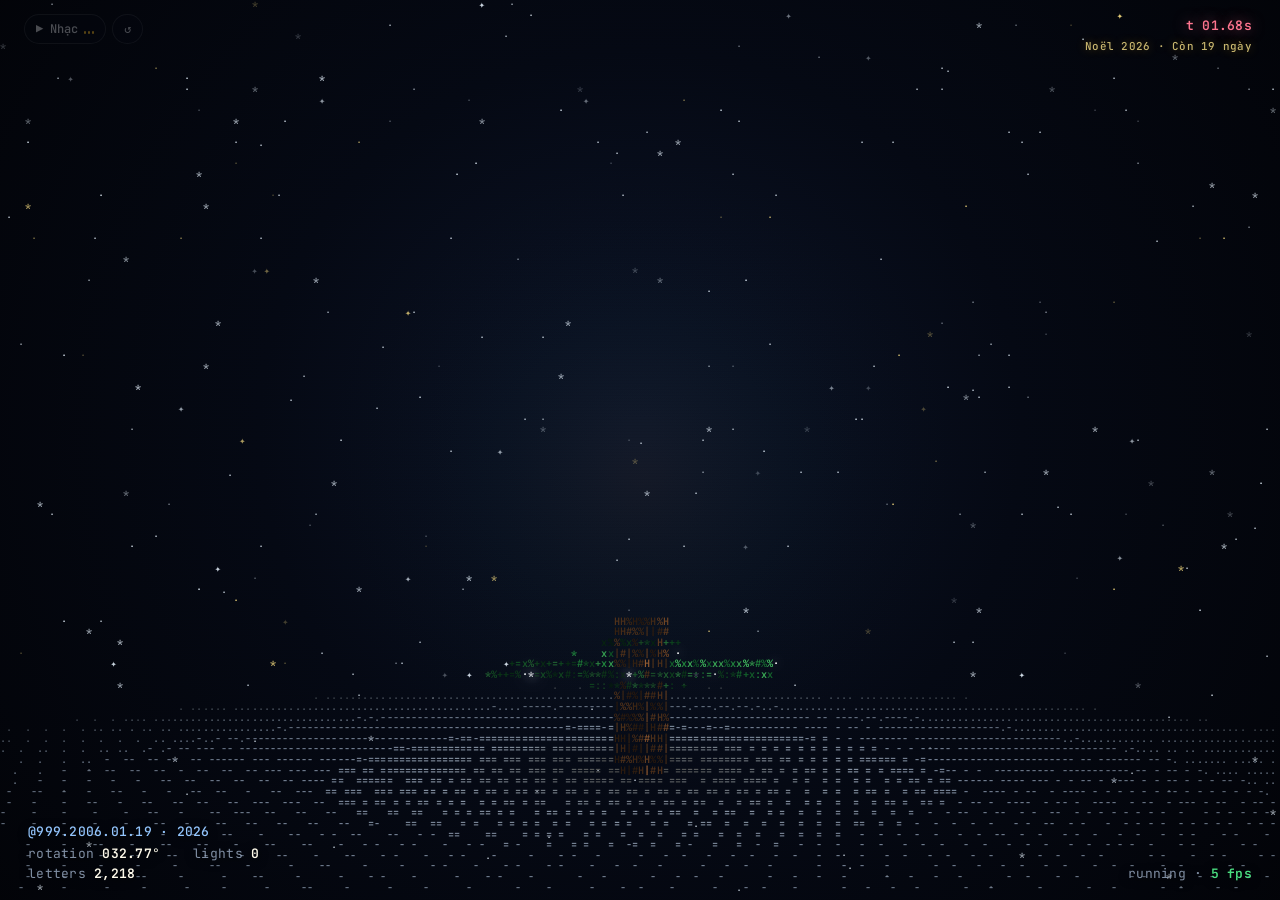
==== commit dba88960: "feat: add Open Graph preview cards, Recipient Gift Mode, Crystal Chime, Tap Stardust & Keepsake PNG " ====
--- a/ascii-tree.html
+++ b/ascii-tree.html
@@ -3,7 +3,15 @@
 <head>
   <meta charset="UTF-8">
   <meta name="viewport" content="width=device-width, initial-scale=1.0, maximum-scale=1.0, user-scalable=no, viewport-fit=cover">
-  <title>Merry Christmas 2026 — 3D ASCII Tree & Holiday Card</title>
+  <title>💌 Bạn có một tấm thiệp Giáng Sinh 2026</title>
+  <meta name="description" content="Một món quà nhỏ lung linh kèm cây thông ASCII 3D phát sáng và tấm thiệp Giáng Sinh ấm áp gửi đến bạn.">
+  <meta property="og:type" content="website">
+  <meta property="og:title" content="💌 Bạn có một tấm thiệp Giáng Sinh 2026 ✦">
+  <meta property="og:description" content="Chạm để mở cây thông Giáng Sinh phát sáng và phong thư kỷ niệm ấm áp dành riêng cho bạn.">
+  <meta property="og:image" content="https://anhtuan30012005.github.io/christmas-village-3d/card-photo.jpg">
+  <meta property="og:url" content="https://anhtuan30012005.github.io/christmas-village-3d/ascii-tree.html">
+  <meta name="twitter:card" content="summary_large_image">
+  <link rel="icon" href="data:image/svg+xml,<svg xmlns='http://www.w3.org/2000/svg' viewBox='0 0 100 100'><text y='.9em' font-size='90'>🎄</text></svg>">
   <link rel="preconnect" href="https://fonts.googleapis.com">
   <link rel="preconnect" href="https://fonts.gstatic.com" crossorigin>
   <link href="https://fonts.googleapis.com/css2?family=Cormorant+Garamond:ital,wght@0,500;0,600;0,700;1,500;1,600&family=Great+Vibes&family=Inter:wght@400;500;600&family=JetBrains+Mono:wght@400;500;600;700&display=swap" rel="stylesheet">
@@ -185,10 +193,18 @@
       position: fixed;
       top: calc(16px + var(--safe-top));
       right: clamp(14px, 2.6vw, 28px);
+      text-align: right;
       color: #ff758f;
       font-weight: 600;
       font-variant-numeric: tabular-nums;
       text-shadow: 0 0 14px rgba(255, 117, 143, 0.55);
+    }
+    .hud-countdown {
+      margin-top: 2px;
+      font-size: 0.84em;
+      font-weight: 500;
+      color: rgba(253, 230, 138, 0.78);
+      text-shadow: 0 0 10px rgba(251, 191, 36, 0.35);
     }
 
     .hud-bottom-left {
@@ -910,18 +926,18 @@
     .parchment-seal .s-icon { font-size: 16px; }
     .parchment-seal .s-yr   { font-size: 9.5px; font-weight: 700; letter-spacing: 0.08em; margin-top: 2px; }
 
-    /* Staggered poetic reveal for card contents */
+    /* Crisp, immediate staggered reveal for card contents */
     .reveal-item {
       opacity: 0;
-      transform: translateY(14px);
-      transition: opacity 0.7s ease, transform 0.7s cubic-bezier(0.22, 1, 0.36, 1);
+      transform: translateY(10px);
+      transition: opacity 0.42s ease, transform 0.42s cubic-bezier(0.22, 1, 0.36, 1);
     }
     .card-shell.revealed .reveal-item { opacity: 1; transform: translateY(0); }
-    .card-shell.revealed .reveal-item:nth-child(1) { transition-delay: 0.12s; }
-    .card-shell.revealed .reveal-item:nth-child(2) { transition-delay: 0.24s; }
-    .card-shell.revealed .reveal-item:nth-child(3) { transition-delay: 0.38s; }
-    .card-shell.revealed .reveal-item:nth-child(4) { transition-delay: 0.54s; }
-    .card-shell.revealed .reveal-item:nth-child(5) { transition-delay: 0.68s; }
+    .card-shell.revealed .reveal-item:nth-child(1) { transition-delay: 0.05s; }
+    .card-shell.revealed .reveal-item:nth-child(2) { transition-delay: 0.12s; }
+    .card-shell.revealed .reveal-item:nth-child(3) { transition-delay: 0.19s; }
+    .card-shell.revealed .reveal-item:nth-child(4) { transition-delay: 0.26s; }
+    .card-shell.revealed .reveal-item:nth-child(5) { transition-delay: 0.33s; }
 
     /* Ultra-Discreet External Bar Below the Luxury Card (Zero clutter inside the parchment!) */
     .card-outside-actions {
@@ -1062,7 +1078,10 @@
 
     <!-- Clean Terminal Telemetry -->
     <div class="hud">
-      <div class="hud-time" id="hud-time">t 00.00s</div>
+      <div class="hud-time">
+        <div id="hud-time">t 00.00s</div>
+        <div class="hud-countdown" id="hud-countdown"></div>
+      </div>
 
       <div class="hud-bottom-left">
         <div class="tag">@999.2006.01.19 · 2026</div>
@@ -1178,6 +1197,7 @@
 
         <!-- Ultra-Discreet External Bar Below Card -->
         <div class="card-outside-actions">
+          <button class="c-btn gold" id="btn-download-card">📥 Lưu ảnh thiệp</button>
           <button class="c-btn" id="btn-toggle-editor">✎ Đổi ảnh & lời chúc</button>
         </div>
       </div>
@@ -1278,6 +1298,8 @@
         this.snow = [];
         this.auraDust = [];
         this.sparkleTargets = [];
+        this.tapSparks = [];
+        this.ptrDownPos = { x: 0, y: 0 };
 
         this.zBuf = null;
         this.chBuf = null;
@@ -1653,6 +1675,8 @@
           this.dragging = true;
           this.lastPtr.x = e.clientX;
           this.lastPtr.y = e.clientY;
+          this.ptrDownPos.x = e.clientX;
+          this.ptrDownPos.y = e.clientY;
         });
         window.addEventListener("pointermove", e => {
           if (!this.dragging || e.pointerType === "touch") return;
@@ -1663,7 +1687,13 @@
           this.yaw += dx * 0.0085;
           this.pitch = Math.max(-0.26, Math.min(0.85, this.pitch + dy * 0.0065));
         });
-        window.addEventListener("pointerup", () => { this.dragging = false; });
+        window.addEventListener("pointerup", e => {
+          if (this.dragging && e.pointerType !== "touch") {
+            const moved = Math.hypot(e.clientX - this.ptrDownPos.x, e.clientY - this.ptrDownPos.y);
+            if (moved < 7) this.spawnTapSparkles(e.clientX, e.clientY);
+          }
+          this.dragging = false;
+        });
 
         c.addEventListener("wheel", e => {
           e.preventDefault();
@@ -1677,6 +1707,8 @@
             this.dragging = true;
             this.lastPtr.x = e.touches[0].clientX;
             this.lastPtr.y = e.touches[0].clientY;
+            this.ptrDownPos.x = e.touches[0].clientX;
+            this.ptrDownPos.y = e.touches[0].clientY;
           } else if (e.touches.length === 2) {
             this.dragging = false;
             this.pinchDist = Math.hypot(
@@ -1709,10 +1741,35 @@
           }
         }, { passive: false });
 
-        c.addEventListener("touchend", () => {
+        c.addEventListener("touchend", e => {
+          if (this.dragging && e.changedTouches && e.changedTouches.length === 1) {
+            const tEnd = e.changedTouches[0];
+            const moved = Math.hypot(tEnd.clientX - this.ptrDownPos.x, tEnd.clientY - this.ptrDownPos.y);
+            if (moved < 10) this.spawnTapSparkles(tEnd.clientX, tEnd.clientY);
+          }
           this.dragging = false;
           this.pinchDist = 0;
         }, { passive: true });
+      }
+
+      spawnTapSparkles(x, y) {
+        const cols = [[255, 228, 96], [255, 192, 68], [130, 232, 255], [255, 118, 152], [255, 250, 224]];
+        const glyphs = ["✦", "✧", "*", "·"];
+        for (let i = 0; i < 18; i++) {
+          const a = (i / 18) * TAU + (Math.random() - 0.5) * 0.35;
+          const spd = 48 + Math.random() * 110;
+          this.tapSparks.push({
+            x, y,
+            vx: Math.cos(a) * spd,
+            vy: Math.sin(a) * spd - 24,
+            life: 1.0,
+            decay: 0.9 + Math.random() * 0.55,
+            col: cols[i % cols.length],
+            glyph: glyphs[i % glyphs.length],
+            flare: i % 5 === 0
+          });
+        }
+        if (this.tapSparks.length > 140) this.tapSparks.splice(0, this.tapSparks.length - 140);
       }
 
       replay() {
@@ -2075,6 +2132,29 @@
           this.drawLensFlare(ctx, sx, sy2, 12 + intensity * 14, lc[0], lc[1], lc[2], intensity * 0.78);
         }
 
+        // 6B. Interactive Tap/Click Golden Stardust Bursts on Sky
+        if (this.tapSparks.length) {
+          ctx.font = `700 ${Math.max(11, this.fontSize + 2)}px 'JetBrains Mono', monospace`;
+          for (let i = this.tapSparks.length - 1; i >= 0; i--) {
+            const sp = this.tapSparks[i];
+            sp.life -= sp.decay * dt;
+            if (sp.life <= 0) {
+              this.tapSparks.splice(i, 1);
+              continue;
+            }
+            sp.x += sp.vx * dt;
+            sp.y += sp.vy * dt;
+            sp.vy += 95 * dt;
+            sp.vx *= 0.96;
+            const a = Math.pow(sp.life, 1.3);
+            ctx.fillStyle = `rgba(${sp.col[0]},${sp.col[1]},${sp.col[2]},${a.toFixed(2)})`;
+            ctx.fillText(sp.glyph, sp.x, sp.y);
+            if (sp.flare && a > 0.35) {
+              this.drawLensFlare(ctx, sp.x + 4, sp.y + 4, 14 * a, sp.col[0], sp.col[1], sp.col[2], a * 0.7);
+            }
+          }
+        }
+
         ctx.restore();
 
         // 7. Telemetry HUD
@@ -2139,6 +2219,56 @@
       if (params.get("cap"))  cardCapEl.textContent = params.get("cap");
       if (params.get("img"))  cardImgEl.src = params.get("img");
 
+      // Recipient Gift Mode: hide editor button when opening a personalized shared link (unless ?edit=1)
+      const isRecipientGiftLink = (params.has("to") || params.has("msg")) && params.get("edit") !== "1";
+      const btnToggleEditor = document.getElementById("btn-toggle-editor");
+      if (isRecipientGiftLink && btnToggleEditor) {
+        btnToggleEditor.style.display = "none";
+      }
+
+      // Live Subtle Christmas Countdown in Top-Right Telemetry
+      const hudCountdown = document.getElementById("hud-countdown");
+      if (hudCountdown) {
+        const now = new Date();
+        const yr = now.getFullYear();
+        const xmas = new Date(yr, 11, 25, 0, 0, 0);
+        const diffMs = xmas - now;
+        const days = Math.ceil(diffMs / 86400000);
+        if (now.getMonth() === 11 && (now.getDate() === 24 || now.getDate() === 25)) {
+          hudCountdown.textContent = "✦ Merry Christmas ✦";
+        } else if (days > 0) {
+          hudCountdown.textContent = `Noël ${yr} · Còn ${days} ngày`;
+        } else {
+          const nextXmas = new Date(yr + 1, 11, 25, 0, 0, 0);
+          hudCountdown.textContent = `Noël ${yr + 1} · Còn ${Math.ceil((nextXmas - now) / 86400000)} ngày`;
+        }
+      }
+
+      // Delicate Crystal Harp/Bell Chime when Wax Seal Breaks (Web Audio, zero external file needed)
+      function playMagicChime() {
+        try {
+          const AC = window.AudioContext || window.webkitAudioContext;
+          if (!AC) return;
+          const ctx = new AC();
+          const notes = [1046.5, 1318.5, 1567.98, 1975.53, 2349.32]; // C6 E6 G6 B6 D7 celestial chime
+          const t0 = ctx.currentTime + 0.02;
+          notes.forEach((freq, i) => {
+            const osc = ctx.createOscillator();
+            const gain = ctx.createGain();
+            osc.type = i % 2 === 0 ? "sine" : "triangle";
+            osc.frequency.setValueAtTime(freq, t0 + i * 0.085);
+            gain.gain.setValueAtTime(0.0001, t0 + i * 0.085);
+            gain.gain.linearRampToValueAtTime(0.065, t0 + i * 0.085 + 0.015);
+            gain.gain.exponentialRampToValueAtTime(0.0001, t0 + i * 0.085 + 1.05);
+            osc.connect(gain);
+            gain.connect(ctx.destination);
+            osc.start(t0 + i * 0.085);
+            osc.stop(t0 + i * 0.085 + 1.1);
+          });
+          setTimeout(() => { if (ctx.state !== "closed") ctx.close(); }, 1800);
+        } catch (_) {}
+      }
+
       const showInvitation = () => {
         cardInvite.classList.add("show");
         btnMiniCard.classList.remove("hidden");
@@ -2208,10 +2338,11 @@
 
         // Step 1: Envelope rises in
         cardTimers.push(setTimeout(() => envelope.classList.add("entered"), 40));
-        // Step 2: Wax seal bursts into golden sparkles & top flap flips open!
+        // Step 2: Wax seal bursts into golden sparkles, crystal chime rings & top flap flips open!
         cardTimers.push(setTimeout(() => {
           envelope.classList.add("opened");
           emitSparkleBurst();
+          playMagicChime();
         }, 560));
         // Step 3: Letter slides out of envelope pocket
         cardTimers.push(setTimeout(() => envelope.classList.add("risen"), 1020));
@@ -2243,6 +2374,157 @@
         cardInvite.classList.remove("show");
         app.replay();
       });
+
+      // High-Res 1400x820 Keepsake PNG Card Exporter ("📥 Lưu ảnh thiệp")
+      function downloadKeepsakeCardPNG() {
+        const W = 1400, H = 820;
+        const c = document.createElement("canvas");
+        c.width = W; c.height = H;
+        const g = c.getContext("2d");
+
+        // Left Page: Royal Velvet Burgundy
+        const lGrad = g.createRadialGradient(350, 320, 40, 350, 410, 520);
+        lGrad.addColorStop(0, "#681326");
+        lGrad.addColorStop(0.65, "#2b0711");
+        lGrad.addColorStop(1, "#160308");
+        g.fillStyle = lGrad;
+        g.fillRect(0, 0, W / 2, H);
+
+        // Right Page: Handmade Ivory-Cream Parchment
+        const rGrad = g.createLinearGradient(W / 2, 0, W, H);
+        rGrad.addColorStop(0, "#fffdf8");
+        rGrad.addColorStop(0.58, "#faf1de");
+        rGrad.addColorStop(1, "#f1e2c2");
+        g.fillStyle = rGrad;
+        g.fillRect(W / 2, 0, W / 2, H);
+
+        // Center book-fold spine shadow
+        const sp = g.createLinearGradient(W / 2 - 22, 0, W / 2 + 22, 0);
+        sp.addColorStop(0, "rgba(0,0,0,0)");
+        sp.addColorStop(0.5, "rgba(0,0,0,0.32)");
+        sp.addColorStop(1, "rgba(0,0,0,0)");
+        g.fillStyle = sp;
+        g.fillRect(W / 2 - 22, 0, 44, H);
+
+        // Outer & Inner Gold Foil Borders
+        g.strokeStyle = "rgba(232,190,104,0.75)";
+        g.lineWidth = 3;
+        g.strokeRect(2, 2, W - 4, H - 4);
+        g.strokeStyle = "rgba(232,190,104,0.40)";
+        g.lineWidth = 1.5;
+        g.strokeRect(26, 26, W / 2 - 52, H - 52);
+        g.strokeStyle = "rgba(184,134,48,0.42)";
+        g.strokeRect(W / 2 + 26, 26, W / 2 - 52, H - 52);
+
+        // Left Page Crest
+        g.fillStyle = "rgba(253,230,138,0.88)";
+        g.font = "600 18px 'Cormorant Garamond', Georgia, serif";
+        g.textAlign = "center";
+        g.fillText("✦  ÉDITION DE NOËL · 2026  ✦", W / 4, 108);
+
+        // Double Gold-Beveled Frame & Keepsake Photo
+        const fx = 92, fy = 152, fw = 516, fh = 412;
+        const fGrad = g.createLinearGradient(fx, fy, fx + fw, fy + fh);
+        fGrad.addColorStop(0, "#f7de9c");
+        fGrad.addColorStop(0.45, "#b9832c");
+        fGrad.addColorStop(0.65, "#fceab2");
+        fGrad.addColorStop(1, "#9c6a1f");
+        g.fillStyle = fGrad;
+        g.fillRect(fx, fy, fw, fh);
+        g.fillStyle = "#fdf8ee";
+        g.fillRect(fx + 14, fy + 14, fw - 28, fh - 28);
+
+        if (cardImgEl.complete && cardImgEl.naturalWidth > 0) {
+          const ix = fx + 26, iy = fy + 26, iw = fw - 52, ih = 294;
+          const imgRatio = cardImgEl.naturalWidth / cardImgEl.naturalHeight;
+          const boxRatio = iw / ih;
+          let sx = 0, sy = 0, sw = cardImgEl.naturalWidth, sh = cardImgEl.naturalHeight;
+          if (imgRatio > boxRatio) {
+            sw = sh * boxRatio;
+            sx = (cardImgEl.naturalWidth - sw) / 2;
+          } else {
+            sh = sw / boxRatio;
+            sy = (cardImgEl.naturalHeight - sh) / 2;
+          }
+          g.drawImage(cardImgEl, sx, sy, sw, sh, ix, iy, iw, ih);
+        }
+
+        // Polaroid Caption
+        g.fillStyle = "#5c2824";
+        g.font = "italic 600 26px 'Cormorant Garamond', Georgia, serif";
+        g.fillText(cardCapEl.textContent, W / 4, fy + fh - 38);
+        g.fillStyle = "rgba(244,206,122,0.85)";
+        g.font = "22px Georgia, serif";
+        g.fillText("────  ✦  ────", W / 4, 650);
+
+        // Right Page Content
+        const rx = W / 2 + 78;
+        const maxW = W / 2 - 156;
+        g.textAlign = "center";
+        g.fillStyle = "#a67422";
+        g.font = "20px Georgia, serif";
+        g.fillText("✦  ❄  ✦", W * 0.75, 118);
+
+        g.fillStyle = "#8f1629";
+        g.font = "400 72px 'Great Vibes', Georgia, cursive";
+        g.fillText("Merry Christmas", W * 0.75, 206);
+
+        g.textAlign = "left";
+        g.fillStyle = "#3d1c15";
+        g.font = "700 36px 'Cormorant Garamond', Georgia, serif";
+        g.fillText(cardToEl.textContent, rx, 286);
+
+        // Word-wrap heartfelt message cleanly
+        g.fillStyle = "#3c261d";
+        g.font = "500 28px 'Cormorant Garamond', Georgia, serif";
+        let curY = 348;
+        const paragraphs = cardBodyEl.textContent.split("\n");
+        paragraphs.forEach(para => {
+          if (!para.trim()) { curY += 22; return; }
+          const words = para.split(" ");
+          let line = "";
+          for (const w of words) {
+            const test = line ? `${line} ${w}` : w;
+            if (g.measureText(test).width > maxW && line) {
+              g.fillText(line, rx, curY);
+              line = w;
+              curY += 42;
+            } else {
+              line = test;
+            }
+          }
+          if (line) { g.fillText(line, rx, curY); curY += 42; }
+        });
+
+        // Signature + Crimson Wax Seal Stamp
+        g.fillStyle = "#8f1629";
+        g.font = "italic 700 32px 'Cormorant Garamond', Georgia, serif";
+        g.fillText(cardSignEl.textContent, rx, Math.min(725, Math.max(curY + 32, 650)));
+
+        const scx = W - 122, scy = H - 118;
+        const sGrad = g.createRadialGradient(scx - 10, scy - 10, 4, scx, scy, 44);
+        sGrad.addColorStop(0, "#c92a42");
+        sGrad.addColorStop(0.65, "#8f1629");
+        sGrad.addColorStop(1, "#540a16");
+        g.fillStyle = sGrad;
+        g.beginPath(); g.arc(scx, scy, 44, 0, TAU); g.fill();
+        g.strokeStyle = "rgba(235,190,96,0.8)";
+        g.lineWidth = 3;
+        g.stroke();
+        g.textAlign = "center";
+        g.fillStyle = "#fde68a";
+        g.font = "24px Georgia, serif";
+        g.fillText("❄", scx, scy + 2);
+        g.font = "700 14px 'Cormorant Garamond', serif";
+        g.fillText("2026", scx, scy + 24);
+
+        const a = document.createElement("a");
+        a.download = `thiep-giang-sinh-2026-${Date.now()}.png`;
+        a.href = c.toDataURL("image/png");
+        a.click();
+      }
+
+      document.getElementById("btn-download-card").addEventListener("click", downloadKeepsakeCardPNG);
 
       // Inline Quick Personalizer (Swap Photo from Device & Edit Message)
       const editor = document.getElementById("card-editor");
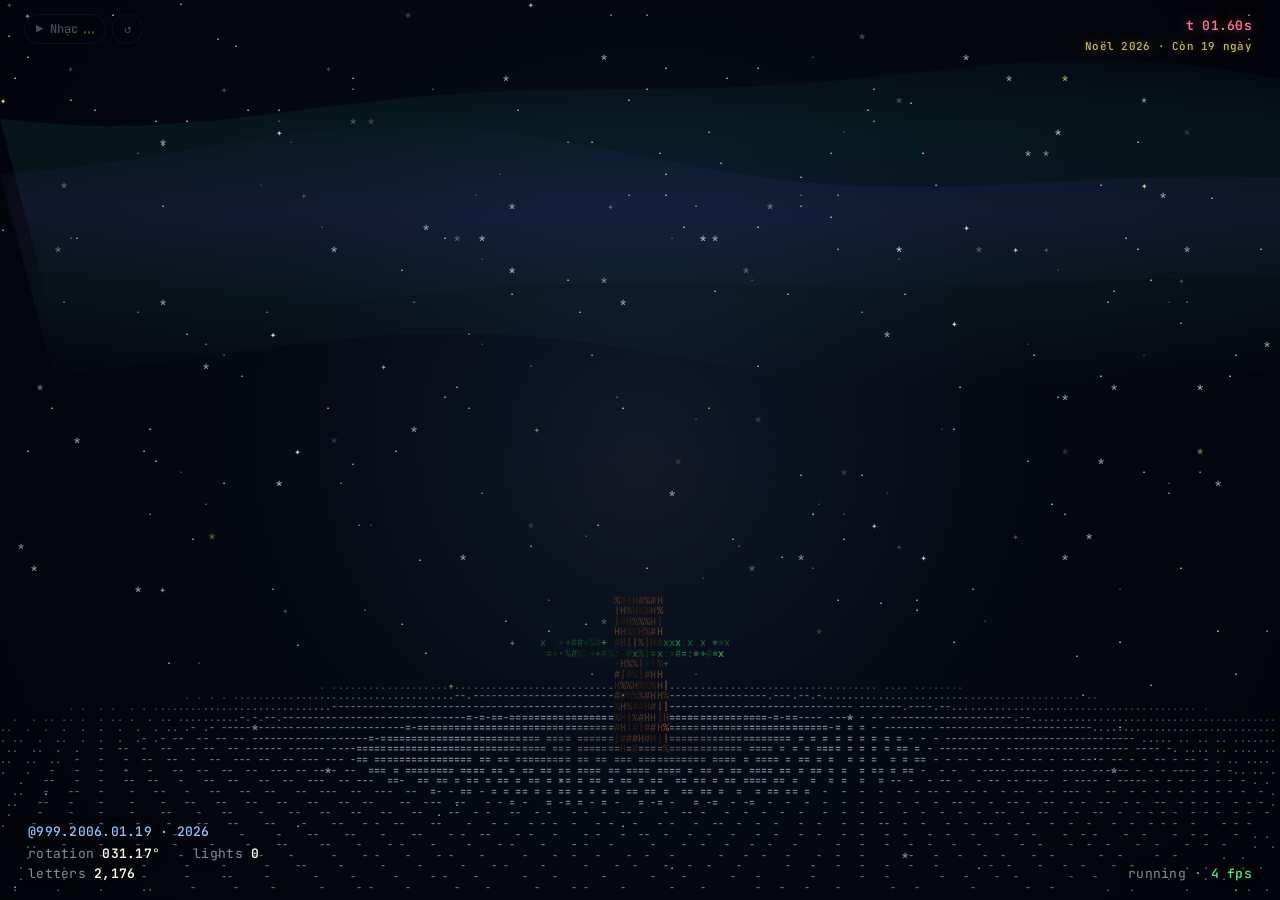
==== commit c5f6e2aa: "feat: add 3-layer atmospheric ASCII scenery (Aurora, Flying Santa & Rudolph, 5 Elves, Snowmen, Reind" ====
--- a/ascii-tree.html
+++ b/ascii-tree.html
@@ -1219,9 +1219,14 @@
     const T_LIGHT   = 4;
     const T_BALL    = 5;
     const T_GIFT    = 6;
-    const T_STAR    = 7;
-    const T_BEAM    = 8;
-    const T_GROUND  = 9;
+    const T_STAR     = 7;
+    const T_BEAM     = 8;
+    const T_GROUND   = 9;
+    const T_BG_STONE = 10;
+    const T_BG_ROOF  = 11;
+    const T_BG_GLOW  = 12;
+    const T_BG_CROSS = 13;
+    const T_CHAR     = 14;
 
     const SHADE_RAMP = ".:-=+*x%#@";
 
@@ -1299,6 +1304,9 @@
         this.auraDust = [];
         this.sparkleTargets = [];
         this.tapSparks = [];
+        this.elves = [];
+        this.chimneys = [];
+        this.santaTrail = [];
         this.ptrDownPos = { x: 0, y: 0 };
 
         this.zBuf = null;
@@ -1309,6 +1317,7 @@
         this.glowBuf = null;
 
         this.buildTreeModel();
+        this.buildWorldScenery();
         this.buildAtmosphere();
         this.resize();
         this.camDist = this.baseDist * 1.48; // Start zoomed out for cinematic opening glide-in!
@@ -1590,6 +1599,273 @@
         });
       }
 
+      // 3-Layer Atmospheric World Scenery (+Z = Background Horizon, -Z = Foreground):
+      // - Background Horizon: Gothic Twin-Spire Cathedral (left-back), Clock Tower (right-back) & 4 Snow Cottages with Chimneys
+      // - Foreground Base: 2 Snowmen, 1 Grazing Reindeer & 5 Animated Christmas Elves (Chú Lùn)
+      // - Sky: Santa's Sleigh & 3 Prancing Reindeer (with Glowing Red-Nosed Rudolph!)
+      buildWorldScenery() {
+        const pushBox = (cx, cz, rot, x0, y0, z0, w, h, d, step, type, col, glyphFn, t0, glow = 0) => {
+          const ca = Math.cos(rot), sa = Math.sin(rot);
+          for (let y = y0; y <= y0 + h + 0.001; y += step) {
+            for (let x = x0; x <= x0 + w + 0.001; x += step) {
+              for (let z = z0; z <= z0 + d + 0.001; z += step) {
+                const shell = x <= x0 + step * 0.65 || x >= x0 + w - step * 0.65 ||
+                              z <= z0 + step * 0.65 || z >= z0 + d - step * 0.65 ||
+                              y >= y0 + h - step * 0.65;
+                if (!shell) continue;
+                const wx = cx + x * ca - z * sa;
+                const wz = cz + x * sa + z * ca;
+                this.points.push({
+                  x: wx, y, z: wz,
+                  nx: 0, ny: 0.7, nz: -0.7,
+                  ao: 0.9,
+                  type,
+                  customCol: col,
+                  customGlow: glow,
+                  t0,
+                  glyph: typeof glyphFn === "function" ? glyphFn(x, y, z) : glyphFn
+                });
+              }
+            }
+          }
+        };
+
+        // =====================================================================
+        // A. BACKGROUND LEFT: GOTHIC TWIN-SPIRE CATHEDRAL (Unobstructed Hero Silhouette + Glowing Gold Accents)
+        // =====================================================================
+        const cathX = -2.28, cathZ = 1.82;
+        const cathRot = Math.atan2(cathX, -cathZ); // Local +Z faces toward central tree & camera
+        const caC = Math.cos(cathRot), saC = Math.sin(cathRot);
+        const cathPt = (lx, ly, lz, type, glyph, col = null, glow = 0, t0 = 7.6) => {
+          this.points.push({
+            x: cathX + lx * caC - lz * saC,
+            y: ly,
+            z: cathZ + lx * saC + lz * caC,
+            nx: 0, ny: 0.6, nz: -0.8,
+            ao: 0.90,
+            type,
+            customCol: col,
+            customGlow: glow,
+            t0,
+            glyph
+          });
+        };
+
+        const cw = 1.18, cd = 1.38, ch = 1.12;
+        // Main Stone Nave & Glowing Arched Portal + Side Stained-Glass Windows
+        for (let y = 0.04; y <= ch; y += 0.092) {
+          for (let x = -cw / 2; x <= cw / 2; x += 0.092) {
+            const isPortal = y < 0.48 && Math.abs(x) < 0.22;
+            cathPt(
+              x, y, cd / 2,
+              isPortal ? T_BG_GLOW : T_BG_STONE,
+              isPortal ? (y > 0.36 ? "∩" : "■") : ((Math.round((x + y) * 18) % 2 === 0) ? "#" : "H"),
+              isPortal ? [255, 206, 76] : [86, 108, 152],
+              isPortal ? 1 : 0, 7.6
+            );
+            cathPt(x, y, -cd / 2, T_BG_STONE, "#", [66, 84, 122], 0, 7.6);
+          }
+          for (let z = -cd / 2 + 0.10; z < cd / 2; z += 0.105) {
+            const isWin = y > 0.30 && y < 0.84 && ((Math.abs(z + 1.0) * 10) % 3.4 < 1.45);
+            [-cw / 2, cw / 2].forEach(sx => {
+              cathPt(
+                sx, y, z,
+                isWin ? T_BG_GLOW : T_BG_STONE,
+                isWin ? "∩" : "|",
+                isWin ? [255, 194, 64] : [78, 98, 140],
+                isWin ? 1 : 0, 7.6
+              );
+            });
+          }
+        }
+        // Radiant Circular Rose Window (☼) on Cathedral Facade
+        this.fibSphere(24).forEach(rp => {
+          cathPt(rp.x * 0.20, 0.82 + rp.y * 0.20, cd / 2 + 0.03, T_BG_GLOW, "☼", [255, 220, 86], 2, 7.9);
+        });
+        // Gabled Snowy Roof
+        for (let ry = 0; ry <= 0.48; ry += 0.08) {
+          const span = (cw / 2 + 0.06) * (1 - ry / 0.50);
+          for (let rx = -span; rx <= span; rx += 0.095) {
+            for (let rz = -cd / 2; rz <= cd / 2; rz += 0.14) {
+              cathPt(rx, ch + ry, rz, T_BG_ROOF, ry > 0.12 ? "^" : "*", [196, 218, 246], 0, 7.8);
+            }
+          }
+        }
+        // Twin Gothic Spires + Glowing Golden Crosses (✝)!
+        [-cw * 0.37, cw * 0.37].forEach(ox => {
+          const sz = cd / 2 - 0.14;
+          for (let sy = ch; sy <= ch + 1.50; sy += 0.075) {
+            const sw = 0.20 * (1 - (sy - ch) / 1.56);
+            for (let sx = -sw; sx <= sw; sx += 0.065) {
+              cathPt(ox + sx, sy, sz, sy > ch + 0.95 ? T_BG_ROOF : T_BG_STONE, sy > ch + 1.2 ? "^" : "#", sy > ch + 0.95 ? [208, 226, 250] : [96, 118, 164], 0, 8.0);
+              cathPt(ox, sy, sz + sx, T_BG_STONE, "|", [88, 108, 152], 0, 8.0);
+            }
+          }
+          // Glowing Golden Cross (✝) atop each spire
+          cathPt(ox, ch + 1.58, sz, T_BG_CROSS, "✝", [255, 232, 108], 2, 8.2);
+          cathPt(ox, ch + 1.69, sz, T_BG_CROSS, "✦", [255, 244, 156], 2, 8.2);
+        });
+
+        // =====================================================================
+        // B. BACKGROUND RIGHT: ALPINE STONE CLOCK TOWER (Tháp Đồng Hồ Cổ — Framed Between Tree & Card)
+        // =====================================================================
+        const clkX = 1.84, clkZ = 2.05;
+        const clkRot = Math.atan2(clkX, -clkZ);
+        pushBox(clkX, clkZ, clkRot, -0.32, 0.04, -0.32, 0.64, 1.62, 0.64, 0.095, T_BG_STONE, [86, 108, 152], () => "#", 7.7, 0);
+        // Glowing Circular Clock Face facing Plaza
+        const caK = Math.cos(clkRot), saK = Math.sin(clkRot);
+        this.fibSphere(20).forEach(cp => {
+          const lx = cp.x * 0.19, lz = 0.35;
+          this.points.push({
+            x: clkX + lx * caK - lz * saK,
+            y: 1.32 + cp.y * 0.19,
+            z: clkZ + lx * saK + lz * caK,
+            nx: 0, ny: 0.5, nz: -0.85, ao: 1.0,
+            type: T_BG_GLOW, customCol: [255, 224, 92], customGlow: 2, t0: 8.0, glyph: "☼"
+          });
+        });
+        // Steep Peaked Snowy Spire + Golden Finial
+        for (let ry = 0; ry <= 0.66; ry += 0.075) {
+          const rw = 0.38 * (1 - ry / 0.68);
+          for (let rx = -rw; rx <= rw; rx += 0.08) {
+            for (let rz = -rw; rz <= rw; rz += 0.08) {
+              if (Math.abs(rx) < rw - 0.075 && Math.abs(rz) < rw - 0.075) continue;
+              this.points.push({
+                x: clkX + rx * caK - rz * saK,
+                y: 1.66 + ry,
+                z: clkZ + rx * saK + rz * caK,
+                nx: 0, ny: 0.8, nz: -0.6, ao: 0.92,
+                type: T_BG_ROOF, customCol: [204, 224, 248], customGlow: 0, t0: 7.9, glyph: "^"
+              });
+            }
+          }
+        }
+        this.points.push({
+          x: clkX, y: 2.38, z: clkZ, nx: 0, ny: 1, nz: 0, ao: 1,
+          type: T_BG_CROSS, customCol: [255, 232, 108], customGlow: 2, t0: 8.1, glyph: "✦"
+        });
+
+        // =====================================================================
+        // C. 4 COZY BACKDROP SNOW COTTAGES ALONG THE HORIZON ARC WITH CHIMNEY SMOKE
+        // =====================================================================
+        const cottages = [
+          { x: -3.35, z: 1.15, w: 0.72, d: 0.56, h: 0.56, rh: 0.36 },
+          { x: -1.12, z: 2.48, w: 0.76, d: 0.58, h: 0.60, rh: 0.38 },
+          { x:  1.02, z: 2.48, w: 0.74, d: 0.56, h: 0.58, rh: 0.36 },
+          { x:  2.95, z: 1.38, w: 0.72, d: 0.56, h: 0.56, rh: 0.36 }
+        ];
+        cottages.forEach((h, idx) => {
+          const rot = Math.atan2(h.x, -h.z);
+          const ca = Math.cos(rot), sa = Math.sin(rot);
+          const hw = h.w / 2, hd = h.d / 2;
+          // Walls + Glowing Amber Windows
+          for (let y = 0.04; y <= h.h; y += 0.09) {
+            for (let x = -hw; x <= hw; x += 0.09) {
+              const isWin = y > 0.16 && y < 0.44 && Math.abs(x) > 0.07 && Math.abs(x) < hw - 0.07;
+              this.points.push({
+                x: h.x + x * ca - hd * sa, y, z: h.z + x * sa + hd * ca,
+                nx: 0, ny: 0.5, nz: -0.8, ao: 0.88,
+                type: isWin ? T_BG_GLOW : T_BG_STONE,
+                customCol: isWin ? [255, 202, 68] : [88, 84, 114],
+                customGlow: isWin ? 1 : 0,
+                t0: 8.0 + idx * 0.18,
+                glyph: isWin ? "■" : "#"
+              });
+            }
+          }
+          // Thick Snow Roof
+          for (let ry = 0; ry <= h.rh; ry += 0.078) {
+            const span = (hw + 0.07) * (1 - ry / (h.rh + 0.02));
+            for (let rx = -span; rx <= span; rx += 0.095) {
+              for (let rz = -hd; rz <= hd; rz += 0.14) {
+                this.points.push({
+                  x: h.x + rx * ca - rz * sa, y: h.h + ry, z: h.z + rx * sa + rz * ca,
+                  nx: 0, ny: 0.9, nz: -0.4, ao: 0.92,
+                  type: T_BG_ROOF, customCol: [204, 224, 248], customGlow: 0,
+                  t0: 8.1 + idx * 0.18, glyph: "*"
+                });
+              }
+            }
+          }
+          // Register Chimney for animated curling ASCII smoke (~ ° ·)
+          this.chimneys.push({
+            x: h.x + (hw * 0.42) * ca,
+            y: h.h + h.rh + 0.10,
+            z: h.z + (hw * 0.42) * sa,
+            phase: idx * 1.4
+          });
+        });
+
+        // =====================================================================
+        // D. FOREGROUND (-Z = Closer to Viewer): 2 SNOWMEN + 1 GRAZING REINDEER + 5 ANIMATED ELVES
+        // =====================================================================
+        const addSnowman = (sx, sz, rot) => {
+          const ca = Math.cos(rot), sa = Math.sin(rot);
+          const put = (lx, ly, lz, col, glyph, glow = 0) => {
+            this.points.push({
+              x: sx + lx * ca - lz * sa, y: ly, z: sz + lx * sa + lz * ca,
+              nx: 0, ny: 0.7, nz: -0.7, ao: 1.0,
+              type: T_CHAR, customCol: col, customGlow: glow, t0: 9.2, glyph
+            });
+          };
+          // 3 Puffy Snowballs
+          this.fibSphere(24).forEach(p => put(p.x * 0.13, 0.13 + p.y * 0.12, p.z * 0.13, [238, 246, 255], "@"));
+          this.fibSphere(18).forEach(p => put(p.x * 0.10, 0.31 + p.y * 0.09, p.z * 0.10, [242, 248, 255], "#"));
+          this.fibSphere(14).forEach(p => put(p.x * 0.075, 0.46 + p.y * 0.07, p.z * 0.075, [248, 252, 255], "O"));
+          // Crimson Scarf + Carrot Nose (pointing along -Z = toward camera!) + Top Hat
+          for (let a = 0; a < TAU; a += 0.65) put(Math.cos(a) * 0.095, 0.39, Math.sin(a) * 0.095, [244, 42, 62], "~", 1);
+          put(0, 0.46, -0.09, [255, 128, 28], ">", 1);
+          put(0, 0.46, -0.13, [255, 128, 28], "-", 1);
+          for (let hy = 0.53; hy <= 0.65; hy += 0.04) put(0, hy, 0, [56, 66, 88], "#");
+          put(-0.06, 0.53, 0, [244, 42, 62], "=");
+          put(0.06, 0.53, 0, [244, 42, 62], "=");
+        };
+        addSnowman(-1.18, -0.56, 0.32);
+        addSnowman(1.18, -0.52, -0.32);
+
+        // Standing Grazing Reindeer with Golden Antlers near Left Foreground
+        const rx0 = -1.56, rz0 = -0.14, rRot = -0.95;
+        const rCa = Math.cos(rRot), rSa = Math.sin(rRot);
+        const putDeer = (lx, ly, lz, col, glyph, glow = 0) => {
+          this.points.push({
+            x: rx0 + lx * rCa - lz * rSa, y: ly, z: rz0 + lx * rSa + lz * rCa,
+            nx: 0, ny: 0.7, nz: -0.7, ao: 1.0,
+            type: T_CHAR, customCol: col, customGlow: glow, t0: 9.4, glyph
+          });
+        };
+        for (let dz = -0.15; dz <= 0.15; dz += 0.045) {
+          putDeer(0, 0.25, dz, [186, 122, 70], "#");
+          putDeer(-0.04, 0.27, dz, [164, 104, 58], "=");
+          putDeer(0.04, 0.27, dz, [164, 104, 58], "=");
+        }
+        [[-0.04, -0.12], [0.04, -0.12], [-0.04, 0.12], [0.04, 0.12]].forEach(([lx, lz]) => {
+          for (let ly = 0.04; ly <= 0.21; ly += 0.045) putDeer(lx, ly, lz, [136, 84, 46], "|");
+        });
+        putDeer(0, 0.36, 0.15, [186, 122, 70], "H");
+        putDeer(0, 0.43, 0.18, [202, 134, 78], "O");
+        putDeer(0, 0.33, 0.14, [244, 42, 62], "~", 1); // festive red collar
+        putDeer(-0.06, 0.53, 0.18, [255, 222, 82], "Y", 1); // golden antlers
+        putDeer(0.06, 0.53, 0.18, [255, 222, 82], "Y", 1);
+
+        // 5 Lively Animated Christmas Elves (Chú Lùn) Orbiting Cheerfully Around the Base!
+        this.elves = [];
+        for (let i = 0; i < 5; i++) {
+          this.elves.push({
+            angle: (i / 5) * TAU + 0.55,
+            radius: 1.04 + (i % 3) * 0.13,
+            speed: (i % 2 === 0 ? 1 : -1) * (0.28 + (i % 3) * 0.06),
+            redTunic: i % 2 === 0,
+            phase: i * 1.3
+          });
+        }
+
+        // Santa Sleigh Trailing Stardust Pool
+        this.santaTrail = [];
+        for (let i = 0; i < 28; i++) {
+          this.santaTrail.push({ x: 0, y: 2.86, z: 0.95, life: i / 28 });
+        }
+      }
+
       buildAtmosphere() {
         this.stars = [];
         for (let i = 0; i < 190; i++) {
@@ -1662,7 +1938,7 @@
         this.glowBuf = new Uint8Array(total);
 
         const aspect = this.width / Math.max(1, this.height);
-        this.baseDist = aspect < 0.75 ? 4.05 : (aspect < 1.1 ? 3.85 : 3.74);
+        this.baseDist = aspect < 0.75 ? 4.35 : (aspect < 1.1 ? 4.10 : 4.05);
         if (!this._userZoomed && !this.introZoomActive) this.camDist = this.baseDist;
       }
 
@@ -1875,6 +2151,44 @@
         bgGrad.addColorStop(1.0, "#020307");
         ctx.fillStyle = bgGrad;
         ctx.fillRect(0, 0, this.width, this.height);
+
+        // Ethereal Northern Lights (Soft Feathered Aurora Borealis Curtains — Zero Hard Horizon Seam!)
+        ctx.save();
+        ctx.globalCompositeOperation = "lighter";
+        for (let band = 0; band < 2; band++) {
+          const yCenter = this.height * (0.19 + band * 0.08);
+          const ribbonH = this.height * 0.16;
+          const vGrad = ctx.createLinearGradient(0, yCenter - ribbonH, 0, yCenter + ribbonH);
+          if (band === 0) {
+            vGrad.addColorStop(0.0, "rgba(16, 215, 165, 0)");
+            vGrad.addColorStop(0.35, "rgba(16, 215, 165, 0.075)");
+            vGrad.addColorStop(0.62, "rgba(56, 189, 248, 0.068)");
+            vGrad.addColorStop(1.0, "rgba(56, 189, 248, 0)");
+          } else {
+            vGrad.addColorStop(0.0, "rgba(139, 92, 246, 0)");
+            vGrad.addColorStop(0.42, "rgba(139, 92, 246, 0.065)");
+            vGrad.addColorStop(0.70, "rgba(52, 211, 153, 0.052)");
+            vGrad.addColorStop(1.0, "rgba(52, 211, 153, 0)");
+          }
+          ctx.fillStyle = vGrad;
+          ctx.beginPath();
+          const stepX = Math.max(24, this.width / 24);
+          for (let sx = 0; sx <= this.width + stepX; sx += stepX) {
+            const wave = Math.sin(sx * 0.0042 + t * (0.42 + band * 0.18) + band * 2.2) * 26
+                       + Math.cos(sx * 0.0085 - t * 0.30) * 12;
+            const py = yCenter - ribbonH * 0.55 + wave;
+            if (sx === 0) ctx.moveTo(sx, py);
+            else ctx.lineTo(sx, py);
+          }
+          for (let sx = this.width + stepX; sx >= 0; sx -= stepX) {
+            const wave = Math.sin(sx * 0.0042 + t * (0.42 + band * 0.18) + band * 2.2) * 20
+                       + Math.cos(sx * 0.0072 - t * 0.25) * 14;
+            ctx.lineTo(sx, yCenter + ribbonH * 0.85 + wave);
+          }
+          ctx.closePath();
+          ctx.fill();
+        }
+        ctx.restore();
 
         bCtx.clearRect(0, 0, this.bloomCanvas.width, this.bloomCanvas.height);
 
@@ -2011,6 +2325,18 @@
             r = PALETTE.ground[0] * gs + 255 * warmBoost;
             g = PALETTE.ground[1] * gs + 195 * warmBoost;
             b = PALETTE.ground[2] * gs + 70 * warmBoost;
+          } else if (p.type === T_BG_STONE || p.type === T_BG_ROOF) {
+            // Subtle atmospheric twilight distance shading so the Christmas Tree remains #1 Hero!
+            const s = (p.type === T_BG_ROOF ? 0.72 : 0.62) * (0.65 + 0.35 * grow);
+            r = p.customCol[0] * s; g = p.customCol[1] * s; b = p.customCol[2] * s;
+          } else if (p.type === T_BG_GLOW || p.type === T_BG_CROSS) {
+            const pulse = 0.88 + 0.20 * Math.sin(t * 2.8 + p.x * 3.0);
+            r = p.customCol[0] * pulse; g = p.customCol[1] * pulse; b = p.customCol[2] * pulse;
+            glow = p.customGlow || 1;
+          } else if (p.type === T_CHAR) {
+            const s = 0.82 + 0.28 * ndl;
+            r = p.customCol[0] * s; g = p.customCol[1] * s; b = p.customCol[2] * s;
+            glow = p.customGlow || 0;
           }
 
           chBuf[cellIdx] = glyph;
@@ -2018,6 +2344,154 @@
           gBuf[cellIdx] = Math.min(255, Math.max(0, g));
           bBuf[cellIdx] = Math.min(255, Math.max(0, b));
           glowBuf[cellIdx] = glow;
+        }
+
+        // Helper: Project dynamic animated 3D ASCII characters directly into the same Z-buffer!
+        const plotDyn = (wx, wy, wz, glyph, rr, gg, bb, gl = 0, zBias = -0.02) => {
+          const rx = wx * cy - wz * sy;
+          const rz0 = wx * sy + wz * cy;
+          const ry0 = wy - centerY;
+          const ry = ry0 * cp - rz0 * sp;
+          const rz = ry0 * sp + rz0 * cp + this.camDist;
+          if (rz < 0.35) return null;
+          const invZ = projScale / rz;
+          const sx = halfW + rx * invZ;
+          const sy2 = halfH - ry * invZ;
+          const col = Math.floor(sx / this.cellW);
+          const row = Math.floor(sy2 / this.cellH);
+          if (col < 0 || col >= cols || row < 0 || row >= rows) return null;
+          const cellIdx = row * cols + col;
+          if (rz + zBias < zBuf[cellIdx]) {
+            zBuf[cellIdx] = rz + zBias;
+            chBuf[cellIdx] = glyph;
+            rBuf[cellIdx] = Math.min(255, Math.max(0, rr));
+            gBuf[cellIdx] = Math.min(255, Math.max(0, gg));
+            bBuf[cellIdx] = Math.min(255, Math.max(0, bb));
+            glowBuf[cellIdx] = gl;
+          }
+          return { sx, sy: sy2, rz };
+        };
+
+        // 2B. Dynamic Animated Foreground: 5 Cheerful Christmas Elves (Chú Lùn) Walking Around Tree!
+        if (t >= 8.6) {
+          const elfFade = Math.min(1, (t - 8.6) / 0.8);
+          for (let i = 0; i < this.elves.length; i++) {
+            const elf = this.elves[i];
+            elf.angle = (elf.angle + elf.speed * dt) % TAU;
+            const ex = Math.cos(elf.angle) * elf.radius;
+            const ez = Math.sin(elf.angle) * elf.radius;
+            const hop = Math.abs(Math.sin(t * 7.2 + elf.phase)) * 0.065;
+            const swing = Math.sin(t * 7.2 + elf.phase) * 0.048;
+            const tx = -Math.sin(elf.angle) * Math.sign(elf.speed);
+            const tz = Math.cos(elf.angle) * Math.sign(elf.speed);
+            const tunic = elf.redTunic ? [246, 48, 68] : [48, 224, 108];
+            const hat   = elf.redTunic ? [48, 224, 108] : [246, 48, 68];
+
+            // Boots (stepping!)
+            plotDyn(ex + tx * swing, 0.05 + hop * 0.4, ez + tz * swing, "|", 138 * elfFade, 94 * elfFade, 62 * elfFade, 0, -0.04);
+            plotDyn(ex - tx * swing, 0.05, ez - tz * swing, "|", 138 * elfFade, 94 * elfFade, 62 * elfFade, 0, -0.04);
+            // Festive Tunic (Fuller 2-tier silhouette) + Golden Belt
+            plotDyn(ex, 0.14 + hop, ez, "#", tunic[0] * elfFade, tunic[1] * elfFade, tunic[2] * elfFade, 1, -0.04);
+            plotDyn(ex - tx * 0.04, 0.16 + hop, ez - tz * 0.04, "#", tunic[0] * elfFade, tunic[1] * elfFade, tunic[2] * elfFade, 0, -0.04);
+            plotDyn(ex, 0.23 + hop, ez, "=", 255 * elfFade, 218 * elfFade, 72 * elfFade, 1, -0.05);
+            // Rosy Face
+            plotDyn(ex, 0.32 + hop, ez, "O", 255 * elfFade, 220 * elfFade, 184 * elfFade, 0, -0.05);
+            // Pointed Elf Hat + White Pom-Pom!
+            plotDyn(ex, 0.40 + hop, ez, "^", hat[0] * elfFade, hat[1] * elfFade, hat[2] * elfFade, 1, -0.05);
+            plotDyn(ex, 0.48 + hop, ez, "*", 255 * elfFade, 250 * elfFade, 240 * elfFade, 1, -0.05);
+            // Tiny Glowing Hand Lantern carried ahead!
+            plotDyn(ex + tx * 0.13, 0.23 + hop, ez + tz * 0.13, "✦", 255 * elfFade, 232 * elfFade, 96 * elfFade, 2, -0.06);
+          }
+        }
+
+        // 2C. Dynamic Animated Sky: Flying Santa Sleigh + 3 Prancing Reindeer (Rudolph Red Nose!)
+        // Orbits gracefully across upper arctic sky (+Z backdrop) so it is 100% framed on Desktop & Mobile!
+        let rudolphScreen = null;
+        if (t >= 7.5) {
+          const sFade = Math.min(1, (t - 7.5) / 1.2);
+          const sa = t * 0.28 + 0.55;
+          const sRx = 1.98, sRz = 0.96;
+          const sx0 = Math.cos(sa) * sRx;
+          const sz0 = 1.05 + Math.sin(sa) * sRz;
+          const sy0 = 2.74 + Math.sin(sa * 2.0) * 0.15;
+
+          // Tangent forward direction of flight
+          const vx = -Math.sin(sa) * sRx;
+          const vz = Math.cos(sa) * sRz;
+          const vL = Math.hypot(vx, vz) || 1;
+          const fx = vx / vL, fz = vz / vL;
+
+          // Sleigh Runners (Gold) + Crimson Body + Santa + Gift Sack
+          for (let k = -0.32; k <= 0.22; k += 0.08) {
+            plotDyn(sx0 + fx * k, sy0 - 0.06, sz0 + fz * k, "=", 255 * sFade, 218 * sFade, 72 * sFade, 1, -0.08);
+            plotDyn(sx0 + fx * k, sy0 + 0.03, sz0 + fz * k, "#", 248 * sFade, 42 * sFade, 62 * sFade, 1, -0.08);
+          }
+          // Curved Front Sleigh Nose
+          plotDyn(sx0 + fx * 0.27, sy0 + 0.07, sz0 + fz * 0.27, "/", 255 * sFade, 224 * sFade, 88 * sFade, 1, -0.08);
+          // Santa Claus (Red coat + White beard + Red Santa hat + pom-pom)
+          plotDyn(sx0 + fx * 0.02, sy0 + 0.14, sz0 + fz * 0.02, "@", 252 * sFade, 46 * sFade, 66 * sFade, 1, -0.08);
+          plotDyn(sx0 + fx * 0.02, sy0 + 0.23, sz0 + fz * 0.02, "O", 255 * sFade, 246 * sFade, 236 * sFade, 1, -0.08);
+          plotDyn(sx0 + fx * 0.02, sy0 + 0.31, sz0 + fz * 0.02, "^", 255 * sFade, 46 * sFade, 66 * sFade, 2, -0.08);
+          // Bulging Golden Gift Sack in Back
+          plotDyn(sx0 - fx * 0.18, sy0 + 0.14, sz0 - fz * 0.18, "%", 255 * sFade, 206 * sFade, 78 * sFade, 1, -0.08);
+          plotDyn(sx0 - fx * 0.25, sy0 + 0.12, sz0 - fz * 0.25, "#", 255 * sFade, 188 * sFade, 64 * sFade, 1, -0.08);
+
+          // 3 Prancing Reindeer Leading Ahead + Golden Reins!
+          const deerDist = [0.54, 0.92, 1.32];
+          deerDist.forEach((dd, idx) => {
+            const bob = Math.sin(t * 7.5 + idx * 1.4) * 0.065;
+            const dx = sx0 + fx * dd;
+            const dz = sz0 + fz * dd;
+            const dy = sy0 + 0.04 + bob;
+            // Golden rein between sleigh and deer
+            plotDyn(sx0 + fx * (dd - 0.18), sy0 + 0.06 + bob * 0.5, sz0 + fz * (dd - 0.18), "-", 255 * sFade, 224 * sFade, 102 * sFade, 1, -0.06);
+            // Prancing legs + Reindeer body + neck/head + glowing golden antlers
+            plotDyn(dx - fx * 0.06, dy - 0.08, dz - fz * 0.06, "/", 168 * sFade, 108 * sFade, 62 * sFade, 0, -0.08);
+            plotDyn(dx + fx * 0.04, dy - 0.08, dz + fz * 0.04, "\\", 168 * sFade, 108 * sFade, 62 * sFade, 0, -0.08);
+            plotDyn(dx - fx * 0.07, dy, dz - fz * 0.07, "=", 206 * sFade, 138 * sFade, 82 * sFade, 0, -0.08);
+            plotDyn(dx, dy, dz, "#", 214 * sFade, 146 * sFade, 88 * sFade, 0, -0.08);
+            plotDyn(dx + fx * 0.08, dy + 0.08, dz + fz * 0.08, "O", 224 * sFade, 158 * sFade, 98 * sFade, 0, -0.08);
+            plotDyn(dx + fx * 0.08, dy + 0.18, dz + fz * 0.08, "Y", 255 * sFade, 224 * sFade, 96 * sFade, 1, -0.08);
+            // Lead Reindeer = RUDOLPH with blazing glowing red nose!
+            if (idx === 2) {
+              rudolphScreen = plotDyn(dx + fx * 0.18, dy + 0.08, dz + fz * 0.18, "@", 255 * sFade, 36 * sFade, 52 * sFade, 2, -0.10);
+            }
+          });
+
+          // Trailing Golden Stardust Behind Sleigh
+          for (let i = 0; i < this.santaTrail.length; i++) {
+            const st = this.santaTrail[i];
+            st.life -= dt * 0.50;
+            if (st.life <= 0) {
+              st.life = 1.0;
+              st.x = sx0 - fx * 0.34 + (Math.random() - 0.5) * 0.12;
+              st.y = sy0 + (Math.random() - 0.5) * 0.10;
+              st.z = sz0 - fz * 0.34 + (Math.random() - 0.5) * 0.12;
+            } else {
+              st.y -= dt * 0.15;
+            }
+            const a = st.life * sFade;
+            if (a > 0.12) {
+              plotDyn(st.x, st.y, st.z, st.life > 0.6 ? "✦" : "·", 255 * a, 228 * a, 114 * a, st.life > 0.5 ? 2 : 1, -0.06);
+            }
+          }
+        }
+
+        // 2D. Dynamic Rising ASCII Chimney Smoke (~ ° ·) from Backdrop Cottages
+        if (t >= 8.4) {
+          for (let c = 0; c < this.chimneys.length; c++) {
+            const ch = this.chimneys[c];
+            for (let p = 0; p < 4; p++) {
+              const u = ((t * 0.32 + ch.phase + p * 0.25) % 1.0);
+              const sx = ch.x + Math.sin(t * 1.4 + ch.phase + u * 4.0) * 0.10 + u * 0.14;
+              const sy = ch.y + u * 0.72;
+              const sz = ch.z;
+              const fade = Math.sin(u * Math.PI) * 0.62;
+              if (fade > 0.08) {
+                plotDyn(sx, sy, sz, u < 0.45 ? "~" : (u < 0.75 ? "°" : "·"), 198 * fade, 214 * fade, 238 * fade, 0, 0);
+              }
+            }
+          }
         }
 
         // 3. Flush Monospace Characters + Bloom Buffer
@@ -2098,7 +2572,10 @@
         ctx.drawImage(this.bloomCanvas, 0, 0, this.width, this.height);
         ctx.restore();
 
-        // 6. Optical Cross-Flare Starburst Glints
+        // 6. Optical Cross-Flare Starburst Glints (Star Crown + Rudolph Red Nose + Brightest Fairy Lights)
+        if (rudolphScreen) {
+          this.drawLensFlare(ctx, rudolphScreen.sx, rudolphScreen.sy, 18, 255, 42, 64, 0.90);
+        }
         if (t >= 8.8) {
           const syStar = (2.69 - centerY) * cp;
           const szStar = (2.69 - centerY) * sp + this.camDist;
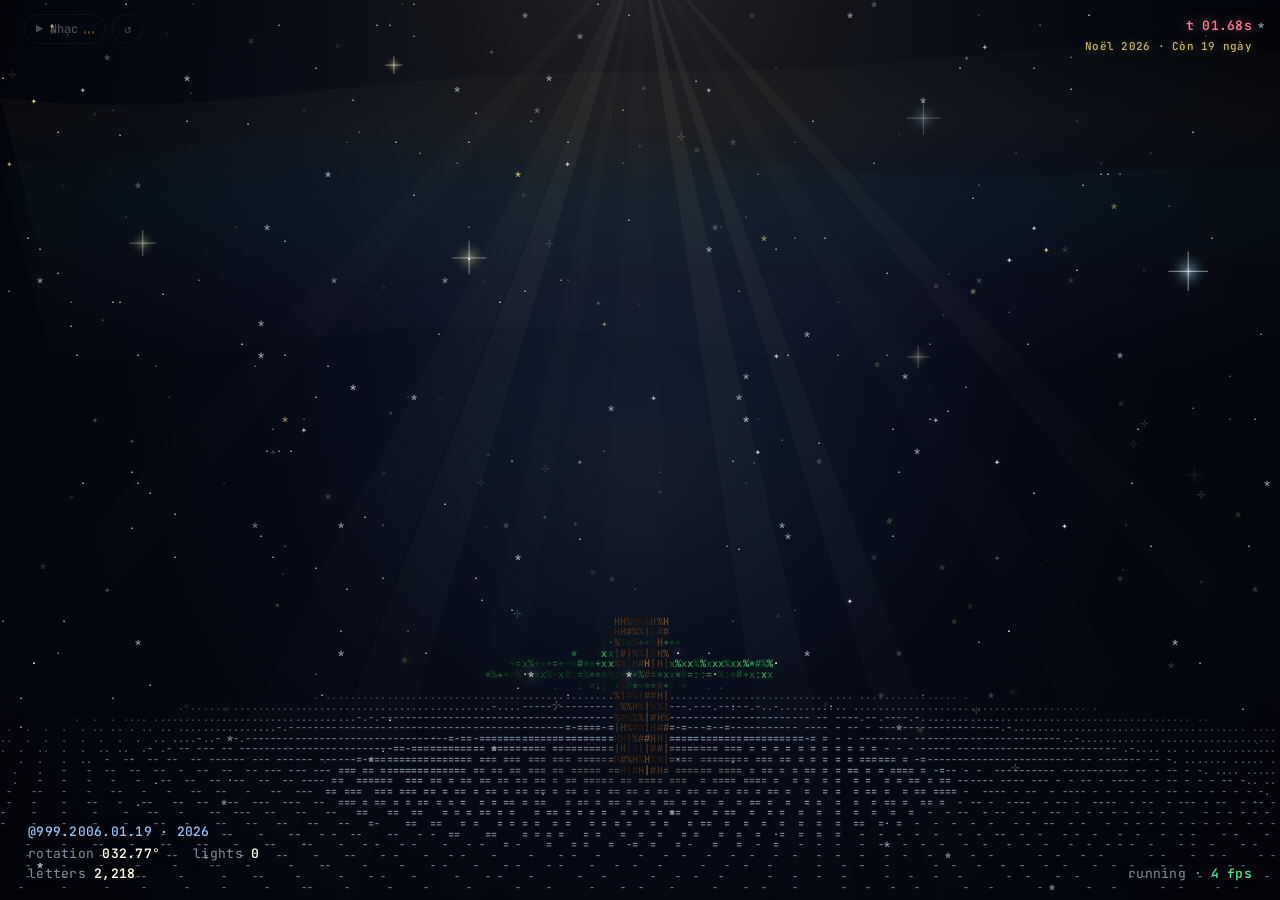
==== commit 3a4a9ad8: "feat: pure hero ASCII tree + flying Santa sleigh + divine heavenly god-rays, Bethlehem halo & sky-wi" ====
--- a/ascii-tree.html
+++ b/ascii-tree.html
@@ -1,20 +1,27 @@
 <!DOCTYPE html>
 <html lang="vi">
+
 <head>
   <meta charset="UTF-8">
-  <meta name="viewport" content="width=device-width, initial-scale=1.0, maximum-scale=1.0, user-scalable=no, viewport-fit=cover">
+  <meta name="viewport"
+    content="width=device-width, initial-scale=1.0, maximum-scale=1.0, user-scalable=no, viewport-fit=cover">
   <title>💌 Bạn có một tấm thiệp Giáng Sinh 2026</title>
-  <meta name="description" content="Một món quà nhỏ lung linh kèm cây thông ASCII 3D phát sáng và tấm thiệp Giáng Sinh ấm áp gửi đến bạn.">
+  <meta name="description"
+    content="Một món quà nhỏ lung linh kèm cây thông ASCII 3D phát sáng và tấm thiệp Giáng Sinh ấm áp gửi đến bạn.">
   <meta property="og:type" content="website">
   <meta property="og:title" content="💌 Bạn có một tấm thiệp Giáng Sinh 2026 ✦">
-  <meta property="og:description" content="Chạm để mở cây thông Giáng Sinh phát sáng và phong thư kỷ niệm ấm áp dành riêng cho bạn.">
+  <meta property="og:description"
+    content="Chạm để mở cây thông Giáng Sinh phát sáng và phong thư kỷ niệm ấm áp dành riêng cho bạn.">
   <meta property="og:image" content="https://anhtuan30012005.github.io/christmas-village-3d/card-photo.jpg">
   <meta property="og:url" content="https://anhtuan30012005.github.io/christmas-village-3d/ascii-tree.html">
   <meta name="twitter:card" content="summary_large_image">
-  <link rel="icon" href="data:image/svg+xml,<svg xmlns='http://www.w3.org/2000/svg' viewBox='0 0 100 100'><text y='.9em' font-size='90'>🎄</text></svg>">
+  <link rel="icon"
+    href="data:image/svg+xml,<svg xmlns='http://www.w3.org/2000/svg' viewBox='0 0 100 100'><text y='.9em' font-size='90'>🎄</text></svg>">
   <link rel="preconnect" href="https://fonts.googleapis.com">
   <link rel="preconnect" href="https://fonts.gstatic.com" crossorigin>
-  <link href="https://fonts.googleapis.com/css2?family=Cormorant+Garamond:ital,wght@0,500;0,600;0,700;1,500;1,600&family=Great+Vibes&family=Inter:wght@400;500;600&family=JetBrains+Mono:wght@400;500;600;700&display=swap" rel="stylesheet">
+  <link
+    href="https://fonts.googleapis.com/css2?family=Cormorant+Garamond:ital,wght@0,500;0,600;0,700;1,500;1,600&family=Great+Vibes&family=Inter:wght@400;500;600&family=JetBrains+Mono:wght@400;500;600;700&display=swap"
+    rel="stylesheet">
   <style>
     :root {
       --bg: #03050a;
@@ -33,7 +40,8 @@
       -webkit-tap-highlight-color: transparent;
     }
 
-    html, body {
+    html,
+    body {
       margin: 0;
       padding: 0;
       width: 100%;
@@ -61,6 +69,7 @@
       height: 100%;
       cursor: grab;
     }
+
     #ascii-canvas:active {
       cursor: grabbing;
     }
@@ -71,13 +80,11 @@
       position: fixed;
       inset: 0;
       pointer-events: none;
-      background: repeating-linear-gradient(
-        0deg,
-        rgba(0, 0, 0, 0.11) 0px,
-        rgba(0, 0, 0, 0.11) 1px,
-        transparent 1px,
-        transparent 3px
-      );
+      background: repeating-linear-gradient(0deg,
+          rgba(0, 0, 0, 0.11) 0px,
+          rgba(0, 0, 0, 0.11) 1px,
+          transparent 1px,
+          transparent 3px);
       opacity: 0.34;
       z-index: 4;
     }
@@ -97,6 +104,7 @@
       pointer-events: auto;
       transition: opacity 1.15s cubic-bezier(0.22, 1, 0.36, 1), visibility 1.15s ease;
     }
+
     .intro-curtain.fade-out {
       opacity: 0;
       visibility: hidden;
@@ -111,8 +119,12 @@
       transform: scale(0.3) rotate(-35deg);
       animation: introStarIn 1.1s cubic-bezier(0.16, 1, 0.3, 1) 0.15s forwards;
     }
+
     @keyframes introStarIn {
-      to { opacity: 1; transform: scale(1) rotate(0deg); }
+      to {
+        opacity: 1;
+        transform: scale(1) rotate(0deg);
+      }
     }
 
     .intro-line {
@@ -122,8 +134,11 @@
       background: linear-gradient(90deg, transparent, rgba(253, 224, 71, 0.95), transparent);
       animation: introLineGrow 1.0s cubic-bezier(0.22, 1, 0.36, 1) 0.35s forwards;
     }
+
     @keyframes introLineGrow {
-      to { width: min(260px, 64vw); }
+      to {
+        width: min(260px, 64vw);
+      }
     }
 
     .intro-title {
@@ -151,8 +166,12 @@
       transform: translateY(10px);
       animation: introTextIn 1.0s cubic-bezier(0.22, 1, 0.36, 1) 0.85s forwards;
     }
+
     @keyframes introTextIn {
-      to { opacity: 1; transform: translateY(0); }
+      to {
+        opacity: 1;
+        transform: translateY(0);
+      }
     }
 
     .shooting-star {
@@ -168,11 +187,25 @@
       opacity: 0;
       animation: shootAcross 1.35s cubic-bezier(0.2, 0.8, 0.3, 1) 0.25s forwards;
     }
+
     @keyframes shootAcross {
-      0%   { opacity: 0; transform: translate(0, 0) rotate(16deg); }
-      18%  { opacity: 1; }
-      85%  { opacity: 0.9; }
-      100% { opacity: 0; transform: translate(125vw, 34vh) rotate(16deg); }
+      0% {
+        opacity: 0;
+        transform: translate(0, 0) rotate(16deg);
+      }
+
+      18% {
+        opacity: 1;
+      }
+
+      85% {
+        opacity: 0.9;
+      }
+
+      100% {
+        opacity: 0;
+        transform: translate(125vw, 34vh) rotate(16deg);
+      }
     }
 
     /* =====================================================================
@@ -199,6 +232,7 @@
       font-variant-numeric: tabular-nums;
       text-shadow: 0 0 14px rgba(255, 117, 143, 0.55);
     }
+
     .hud-countdown {
       margin-top: 2px;
       font-size: 0.84em;
@@ -215,8 +249,17 @@
       font-variant-numeric: tabular-nums;
       text-shadow: 0 2px 10px rgba(0, 0, 0, 0.92);
     }
-    .hud-bottom-left .tag { color: #93c5fd; font-weight: 500; margin-bottom: 2px; }
-    .hud-bottom-left .val { color: #fffbeb; font-weight: 600; }
+
+    .hud-bottom-left .tag {
+      color: #93c5fd;
+      font-weight: 500;
+      margin-bottom: 2px;
+    }
+
+    .hud-bottom-left .val {
+      color: #fffbeb;
+      font-weight: 600;
+    }
 
     .hud-bottom-right {
       position: fixed;
@@ -226,7 +269,11 @@
       font-variant-numeric: tabular-nums;
       text-shadow: 0 2px 10px rgba(0, 0, 0, 0.92);
     }
-    .hud-bottom-right .fps { color: #4ade80; font-weight: 600; }
+
+    .hud-bottom-right .fps {
+      color: #4ade80;
+      font-weight: 600;
+    }
 
     /* Ultra-Minimal Top-Left Ghost Controls */
     .mini-controls {
@@ -240,8 +287,15 @@
       font-family: 'JetBrains Mono', ui-monospace, monospace;
       transition: opacity 0.5s ease;
     }
-    .mini-controls.idle { opacity: 0.34; }
-    .mini-controls:hover, .mini-controls:focus-within { opacity: 1 !important; }
+
+    .mini-controls.idle {
+      opacity: 0.34;
+    }
+
+    .mini-controls:hover,
+    .mini-controls:focus-within {
+      opacity: 1 !important;
+    }
 
     .ghost-btn {
       appearance: none;
@@ -261,17 +315,22 @@
       gap: 6px;
       transition: all 0.2s ease;
     }
+
     .ghost-btn:hover {
       background: rgba(255, 255, 255, 0.12);
       border-color: rgba(253, 224, 71, 0.45);
       color: #fffbeb;
     }
+
     .ghost-btn.playing {
       border-color: rgba(251, 191, 36, 0.52);
       background: rgba(251, 191, 36, 0.16);
       color: #fde68a;
     }
-    .ghost-btn.hidden { display: none; }
+
+    .ghost-btn.hidden {
+      display: none;
+    }
 
     .eq {
       display: inline-flex;
@@ -279,16 +338,35 @@
       gap: 2px;
       height: 10px;
     }
+
     .eq span {
       width: 2px;
       height: 3px;
       background: #fbbf24;
       border-radius: 2px;
     }
-    .playing .eq span { animation: eq 0.68s ease-in-out infinite alternate; }
-    .playing .eq span:nth-child(2) { animation-delay: 0.18s; }
-    .playing .eq span:nth-child(3) { animation-delay: 0.36s; }
-    @keyframes eq { 0% { height: 3px; } 100% { height: 10px; } }
+
+    .playing .eq span {
+      animation: eq 0.68s ease-in-out infinite alternate;
+    }
+
+    .playing .eq span:nth-child(2) {
+      animation-delay: 0.18s;
+    }
+
+    .playing .eq span:nth-child(3) {
+      animation-delay: 0.36s;
+    }
+
+    @keyframes eq {
+      0% {
+        height: 3px;
+      }
+
+      100% {
+        height: 10px;
+      }
+    }
 
     /* =====================================================================
        ACT 3: BESPOKE FLOATING WAX-SEALED INVITATION ORNAMENT
@@ -304,9 +382,10 @@
       visibility: hidden;
       z-index: 25;
       transition: opacity 0.9s cubic-bezier(0.22, 1, 0.36, 1),
-                  transform 0.9s cubic-bezier(0.22, 1, 0.36, 1),
-                  visibility 0.9s ease;
-    }
+        transform 0.9s cubic-bezier(0.22, 1, 0.36, 1),
+        visibility 0.9s ease;
+    }
+
     .card-invite-wrap.show {
       opacity: 1;
       visibility: visible;
@@ -335,13 +414,22 @@
       animation: inviteFloat 3.6s ease-in-out infinite;
       transition: transform 0.28s ease, box-shadow 0.28s ease, border-color 0.28s ease;
     }
+
     .card-invite-btn:hover {
       border-color: rgba(253, 224, 71, 0.85);
       box-shadow: 0 24px 62px rgba(0, 0, 0, 0.78), 0 0 50px rgba(251, 191, 36, 0.44), inset 0 1px 0 rgba(255, 248, 220, 0.35);
     }
+
     @keyframes inviteFloat {
-      0%, 100% { transform: translateY(0px); }
-      50%      { transform: translateY(-7px); }
+
+      0%,
+      100% {
+        transform: translateY(0px);
+      }
+
+      50% {
+        transform: translateY(-7px);
+      }
     }
 
     /* Inner double gold hairline frame on floating invite ornament */
@@ -363,9 +451,17 @@
       transform: translateX(-130%);
       animation: shimmerSweep 3.8s ease-in-out infinite;
     }
+
     @keyframes shimmerSweep {
-      0%, 56% { transform: translateX(-130%); }
-      100%    { transform: translateX(145%); }
+
+      0%,
+      56% {
+        transform: translateX(-130%);
+      }
+
+      100% {
+        transform: translateX(145%);
+      }
     }
 
     /* Mini wax-sealed crimson envelope emblem inside invite */
@@ -382,6 +478,7 @@
       justify-content: center;
       flex-shrink: 0;
     }
+
     .invite-emblem::before {
       content: "";
       position: absolute;
@@ -389,6 +486,7 @@
       background: linear-gradient(180deg, rgba(255, 244, 210, 0.16), transparent);
       clip-path: polygon(0 0, 50% 56%, 100% 0);
     }
+
     .invite-seal {
       width: 18px;
       height: 18px;
@@ -405,9 +503,17 @@
       position: relative;
       z-index: 2;
     }
+
     @keyframes pulseSeal {
-      0%, 100% { transform: scale(1); }
-      50%      { transform: scale(1.16); }
+
+      0%,
+      100% {
+        transform: scale(1);
+      }
+
+      50% {
+        transform: scale(1.16);
+      }
     }
 
     .invite-copy {
@@ -415,6 +521,7 @@
       flex-direction: column;
       gap: 3px;
     }
+
     .invite-title {
       font-family: 'Cormorant Garamond', Georgia, serif;
       font-size: 1.15rem;
@@ -423,6 +530,7 @@
       color: #fffbeb;
       letter-spacing: 0.02em;
     }
+
     .invite-cta {
       font-size: 0.72rem;
       font-weight: 500;
@@ -452,6 +560,7 @@
       pointer-events: none;
       transition: opacity 0.45s ease, visibility 0.45s ease;
     }
+
     .card-stage.open {
       opacity: 1;
       visibility: visible;
@@ -465,6 +574,7 @@
       overflow: hidden;
       z-index: 55;
     }
+
     .spark-dot {
       position: absolute;
       left: 50%;
@@ -476,10 +586,21 @@
       box-shadow: 0 0 12px #fbbf24;
       animation: sparkBurst 1.35s cubic-bezier(0.16, 1, 0.3, 1) forwards;
     }
+
     @keyframes sparkBurst {
-      0%   { opacity: 1; transform: translate(-50%, -50%) scale(0.4); }
-      70%  { opacity: 0.95; }
-      100% { opacity: 0; transform: translate(calc(-50% + var(--tx)), calc(-50% + var(--ty))) scale(0); }
+      0% {
+        opacity: 1;
+        transform: translate(-50%, -50%) scale(0.4);
+      }
+
+      70% {
+        opacity: 0.95;
+      }
+
+      100% {
+        opacity: 0;
+        transform: translate(calc(-50% + var(--tx)), calc(-50% + var(--ty))) scale(0);
+      }
     }
 
     /* 3D Crimson & Gold-Lined Envelope */
@@ -491,6 +612,7 @@
       align-items: center;
       transition: opacity 0.55s ease, transform 0.55s ease;
     }
+
     .envelope-scene.hide {
       opacity: 0;
       transform: scale(0.86) translateY(28px);
@@ -506,7 +628,11 @@
       opacity: 0;
       transition: transform 0.65s cubic-bezier(0.22, 1, 0.36, 1), opacity 0.45s ease;
     }
-    .envelope.entered { transform: translateY(0) scale(1); opacity: 1; }
+
+    .envelope.entered {
+      transform: translateY(0) scale(1);
+      opacity: 1;
+    }
 
     .env-back {
       position: absolute;
@@ -539,7 +665,10 @@
       transition: transform 0.75s cubic-bezier(0.22, 1, 0.36, 1);
       z-index: 2;
     }
-    .envelope.risen .env-letter-peek { transform: translateY(-100px) scale(1.06); }
+
+    .envelope.risen .env-letter-peek {
+      transform: translateY(-100px) scale(1.06);
+    }
 
     .env-front {
       position: absolute;
@@ -549,6 +678,7 @@
       z-index: 3;
       pointer-events: none;
     }
+
     .env-front::before {
       content: "";
       position: absolute;
@@ -556,6 +686,7 @@
       background: linear-gradient(155deg, #8a1529 0%, #560a18 100%);
       clip-path: polygon(0 0, 50% 56%, 100% 0, 100% 100%, 0 100%);
     }
+
     .env-front::after {
       content: "";
       position: absolute;
@@ -567,7 +698,9 @@
 
     .env-flap {
       position: absolute;
-      top: 0; left: 0; right: 0;
+      top: 0;
+      left: 0;
+      right: 0;
       height: 58%;
       transform-origin: top center;
       transform: rotateX(0deg);
@@ -575,6 +708,7 @@
       z-index: 4;
       pointer-events: none;
     }
+
     .env-flap::before {
       content: "";
       position: absolute;
@@ -585,13 +719,19 @@
       border-top-right-radius: 14px;
       filter: drop-shadow(0 6px 10px rgba(0, 0, 0, 0.45));
     }
-    .envelope.opened .env-flap { transform: rotateX(-178deg); z-index: 1; }
+
+    .envelope.opened .env-flap {
+      transform: rotateX(-178deg);
+      z-index: 1;
+    }
 
     .wax-seal {
       position: absolute;
-      left: 50%; top: 52%;
+      left: 50%;
+      top: 52%;
       transform: translate(-50%, -50%) scale(1);
-      width: 58px; height: 58px;
+      width: 58px;
+      height: 58px;
       border-radius: 50%;
       background: radial-gradient(circle at 34% 28%, #fef08a 0%, #f59e0b 52%, #9a3412 100%);
       border: 2px solid rgba(255, 251, 235, 0.72);
@@ -604,7 +744,11 @@
       z-index: 5;
       transition: transform 0.42s cubic-bezier(0.22, 1, 0.36, 1), opacity 0.38s ease;
     }
-    .envelope.opened .wax-seal { transform: translate(-50%, -50%) scale(1.65); opacity: 0; }
+
+    .envelope.opened .wax-seal {
+      transform: translate(-50%, -50%) scale(1.65);
+      opacity: 0;
+    }
 
     .env-caption {
       margin-top: 22px;
@@ -632,6 +776,7 @@
       pointer-events: none;
       transition: opacity 0.75s cubic-bezier(0.22, 1, 0.36, 1), transform 0.75s cubic-bezier(0.22, 1, 0.36, 1);
     }
+
     .card-shell.revealed {
       opacity: 1;
       transform: translateY(0) scale(1);
@@ -687,6 +832,7 @@
       box-shadow: 0 4px 14px rgba(0, 0, 0, 0.22);
       transition: all 0.2s ease;
     }
+
     .card-close-x:hover {
       background: #8f1629;
       color: #fffbeb;
@@ -747,10 +893,29 @@
       color: rgba(244, 206, 122, 0.68);
       pointer-events: none;
     }
-    .corner-svg.tl { top: 20px; left: 20px; }
-    .corner-svg.tr { top: 20px; right: 20px; transform: scaleX(-1); }
-    .corner-svg.bl { bottom: 20px; left: 20px; transform: scaleY(-1); }
-    .corner-svg.br { bottom: 20px; right: 20px; transform: scale(-1); }
+
+    .corner-svg.tl {
+      top: 20px;
+      left: 20px;
+    }
+
+    .corner-svg.tr {
+      top: 20px;
+      right: 20px;
+      transform: scaleX(-1);
+    }
+
+    .corner-svg.bl {
+      bottom: 20px;
+      left: 20px;
+      transform: scaleY(-1);
+    }
+
+    .corner-svg.br {
+      bottom: 20px;
+      right: 20px;
+      transform: scale(-1);
+    }
 
     .folio-crest-top {
       font-family: 'Cormorant Garamond', Georgia, serif;
@@ -774,15 +939,18 @@
       box-shadow: 0 22px 50px rgba(0, 0, 0, 0.70), 0 0 32px rgba(251, 191, 36, 0.22);
       transition: transform 0.35s ease;
     }
+
     .gold-frame:hover {
       transform: scale(1.02);
     }
+
     .gold-frame-inner {
       padding: 7px 7px 14px;
       border-radius: 6px;
       background: #fdf8ee;
       box-shadow: inset 0 1px 4px rgba(0, 0, 0, 0.28);
     }
+
     .gold-frame img {
       display: block;
       width: 100%;
@@ -792,6 +960,7 @@
       border: 1px solid rgba(180, 134, 54, 0.35);
       background: #0b1224;
     }
+
     .polaroid-caption {
       margin-top: 10px;
       text-align: center;
@@ -844,6 +1013,7 @@
       position: relative;
       z-index: 2;
     }
+
     .parchment-crest::before,
     .parchment-crest::after {
       content: "";
@@ -923,8 +1093,17 @@
       flex-shrink: 0;
       transform: rotate(-8deg);
     }
-    .parchment-seal .s-icon { font-size: 16px; }
-    .parchment-seal .s-yr   { font-size: 9.5px; font-weight: 700; letter-spacing: 0.08em; margin-top: 2px; }
+
+    .parchment-seal .s-icon {
+      font-size: 16px;
+    }
+
+    .parchment-seal .s-yr {
+      font-size: 9.5px;
+      font-weight: 700;
+      letter-spacing: 0.08em;
+      margin-top: 2px;
+    }
 
     /* Crisp, immediate staggered reveal for card contents */
     .reveal-item {
@@ -932,12 +1111,31 @@
       transform: translateY(10px);
       transition: opacity 0.42s ease, transform 0.42s cubic-bezier(0.22, 1, 0.36, 1);
     }
-    .card-shell.revealed .reveal-item { opacity: 1; transform: translateY(0); }
-    .card-shell.revealed .reveal-item:nth-child(1) { transition-delay: 0.05s; }
-    .card-shell.revealed .reveal-item:nth-child(2) { transition-delay: 0.12s; }
-    .card-shell.revealed .reveal-item:nth-child(3) { transition-delay: 0.19s; }
-    .card-shell.revealed .reveal-item:nth-child(4) { transition-delay: 0.26s; }
-    .card-shell.revealed .reveal-item:nth-child(5) { transition-delay: 0.33s; }
+
+    .card-shell.revealed .reveal-item {
+      opacity: 1;
+      transform: translateY(0);
+    }
+
+    .card-shell.revealed .reveal-item:nth-child(1) {
+      transition-delay: 0.05s;
+    }
+
+    .card-shell.revealed .reveal-item:nth-child(2) {
+      transition-delay: 0.12s;
+    }
+
+    .card-shell.revealed .reveal-item:nth-child(3) {
+      transition-delay: 0.19s;
+    }
+
+    .card-shell.revealed .reveal-item:nth-child(4) {
+      transition-delay: 0.26s;
+    }
+
+    .card-shell.revealed .reveal-item:nth-child(5) {
+      transition-delay: 0.33s;
+    }
 
     /* Ultra-Discreet External Bar Below the Luxury Card (Zero clutter inside the parchment!) */
     .card-outside-actions {
@@ -966,11 +1164,13 @@
       gap: 6px;
       transition: all 0.2s ease;
     }
+
     .c-btn:hover {
       background: rgba(255, 255, 255, 0.14);
       border-color: rgba(253, 224, 71, 0.5);
       color: #fffbeb;
     }
+
     .c-btn.gold {
       background: linear-gradient(135deg, rgba(180, 83, 9, 0.90), rgba(143, 22, 41, 0.90));
       border-color: rgba(253, 224, 71, 0.55);
@@ -988,8 +1188,14 @@
       border: 1px solid rgba(251, 191, 36, 0.35);
       box-shadow: 0 20px 50px rgba(0, 0, 0, 0.7);
     }
-    .card-editor.open { display: grid; gap: 10px; }
-    .ed-input, .ed-textarea {
+
+    .card-editor.open {
+      display: grid;
+      gap: 10px;
+    }
+
+    .ed-input,
+    .ed-textarea {
       width: 100%;
       padding: 9px 12px;
       border-radius: 8px;
@@ -1000,12 +1206,28 @@
       font-size: 0.84rem;
       outline: none;
     }
-    .ed-input:focus, .ed-textarea:focus { border-color: #fbbf24; }
-    .ed-textarea { resize: vertical; min-height: 70px; line-height: 1.5; }
-    .ed-row { display: flex; gap: 8px; flex-wrap: wrap; align-items: center; }
+
+    .ed-input:focus,
+    .ed-textarea:focus {
+      border-color: #fbbf24;
+    }
+
+    .ed-textarea {
+      resize: vertical;
+      min-height: 70px;
+      line-height: 1.5;
+    }
+
+    .ed-row {
+      display: flex;
+      gap: 8px;
+      flex-wrap: wrap;
+      align-items: center;
+    }
 
     /* Responsive Mobile & Tablet Placement */
     @media (max-width: 860px) {
+
       /* On Portrait Mobile/Tablet: Place Invitation gracefully in the open starry sky ABOVE the star crown! */
       .card-invite-wrap {
         right: auto;
@@ -1013,9 +1235,11 @@
         top: calc(60px + var(--safe-top));
         transform: translateX(-50%) translateY(-22px) scale(0.92);
       }
+
       .card-invite-wrap.show {
         transform: translateX(-50%) translateY(0) scale(1);
       }
+
       .card-invite-btn {
         width: auto;
         flex-direction: row;
@@ -1024,35 +1248,69 @@
         gap: 12px;
         border-radius: 999px;
       }
+
       .card-invite-btn::after {
         border-radius: 999px;
         inset: 4px;
       }
+
       .invite-emblem {
         width: 40px;
         height: 28px;
       }
-      .invite-title { font-size: 0.96rem; white-space: nowrap; }
-      .invite-cta   { font-size: 0.64rem; white-space: nowrap; }
+
+      .invite-title {
+        font-size: 0.96rem;
+        white-space: nowrap;
+      }
+
+      .invite-cta {
+        font-size: 0.64rem;
+        white-space: nowrap;
+      }
 
       .card-folio {
         grid-template-columns: 1fr;
         min-height: auto;
       }
-      .card-folio::after { display: none; }
-      .folio-left  { padding: 24px 20px 20px; gap: 12px; }
-      .folio-right { padding: 24px 22px 24px; gap: 10px; }
-      .gold-frame  { max-width: 290px; }
+
+      .card-folio::after {
+        display: none;
+      }
+
+      .folio-left {
+        padding: 24px 20px 20px;
+        gap: 12px;
+      }
+
+      .folio-right {
+        padding: 24px 22px 24px;
+        gap: 10px;
+      }
+
+      .gold-frame {
+        max-width: 290px;
+      }
+
       .card-close-x {
         background: rgba(44, 8, 18, 0.82);
         color: #fde68a;
         border-color: rgba(251, 191, 36, 0.55);
       }
-      .hud-bottom-left, .hud-bottom-right { font-size: 10px; }
-      .ghost-btn { padding: 5px 9px; font-size: 10.5px; }
+
+      .hud-bottom-left,
+      .hud-bottom-right {
+        font-size: 10px;
+      }
+
+      .ghost-btn {
+        padding: 5px 9px;
+        font-size: 10.5px;
+      }
     }
   </style>
 </head>
+
 <body>
   <div id="stage">
     <canvas id="ascii-canvas"></canvas>
@@ -1085,7 +1343,8 @@
 
       <div class="hud-bottom-left">
         <div class="tag">@999.2006.01.19 · 2026</div>
-        <div>rotation <span class="val" id="hud-rot">000.00°</span> &nbsp;&nbsp; lights <span class="val" id="hud-lights">0</span></div>
+        <div>rotation <span class="val" id="hud-rot">000.00°</span> &nbsp;&nbsp; lights <span class="val"
+            id="hud-lights">0</span></div>
         <div>letters <span class="val" id="hud-letters">0</span></div>
       </div>
 
@@ -1115,7 +1374,9 @@
           <div class="env-back"></div>
           <div class="env-letter-peek">
             <span>Merry Christmas</span>
-            <span style="font-family: 'Cormorant Garamond', serif; font-size: 0.85rem; letter-spacing: 0.14em; text-transform: uppercase; opacity: 0.72;">Noël · 2026</span>
+            <span
+              style="font-family: 'Cormorant Garamond', serif; font-size: 0.85rem; letter-spacing: 0.14em; text-transform: uppercase; opacity: 0.72;">Noël
+              · 2026</span>
           </div>
           <div class="env-front"></div>
           <div class="env-flap"></div>
@@ -1133,10 +1394,22 @@
           <div class="card-folio">
             <!-- LEFT PAGE: Royal Velvet Burgundy & Double Gold-Beveled Portrait Frame -->
             <div class="folio-left">
-              <svg class="corner-svg tl" viewBox="0 0 40 40" fill="none" stroke="currentColor" stroke-width="1.2"><path d="M2 38 V10 Q2 2 10 2 H38 M8 32 V14 Q8 8 14 8 H32"/><circle cx="14" cy="14" r="2" fill="currentColor"/></svg>
-              <svg class="corner-svg tr" viewBox="0 0 40 40" fill="none" stroke="currentColor" stroke-width="1.2"><path d="M2 38 V10 Q2 2 10 2 H38 M8 32 V14 Q8 8 14 8 H32"/><circle cx="14" cy="14" r="2" fill="currentColor"/></svg>
-              <svg class="corner-svg bl" viewBox="0 0 40 40" fill="none" stroke="currentColor" stroke-width="1.2"><path d="M2 38 V10 Q2 2 10 2 H38 M8 32 V14 Q8 8 14 8 H32"/><circle cx="14" cy="14" r="2" fill="currentColor"/></svg>
-              <svg class="corner-svg br" viewBox="0 0 40 40" fill="none" stroke="currentColor" stroke-width="1.2"><path d="M2 38 V10 Q2 2 10 2 H38 M8 32 V14 Q8 8 14 8 H32"/><circle cx="14" cy="14" r="2" fill="currentColor"/></svg>
+              <svg class="corner-svg tl" viewBox="0 0 40 40" fill="none" stroke="currentColor" stroke-width="1.2">
+                <path d="M2 38 V10 Q2 2 10 2 H38 M8 32 V14 Q8 8 14 8 H32" />
+                <circle cx="14" cy="14" r="2" fill="currentColor" />
+              </svg>
+              <svg class="corner-svg tr" viewBox="0 0 40 40" fill="none" stroke="currentColor" stroke-width="1.2">
+                <path d="M2 38 V10 Q2 2 10 2 H38 M8 32 V14 Q8 8 14 8 H32" />
+                <circle cx="14" cy="14" r="2" fill="currentColor" />
+              </svg>
+              <svg class="corner-svg bl" viewBox="0 0 40 40" fill="none" stroke="currentColor" stroke-width="1.2">
+                <path d="M2 38 V10 Q2 2 10 2 H38 M8 32 V14 Q8 8 14 8 H32" />
+                <circle cx="14" cy="14" r="2" fill="currentColor" />
+              </svg>
+              <svg class="corner-svg br" viewBox="0 0 40 40" fill="none" stroke="currentColor" stroke-width="1.2">
+                <path d="M2 38 V10 Q2 2 10 2 H38 M8 32 V14 Q8 8 14 8 H32" />
+                <circle cx="14" cy="14" r="2" fill="currentColor" />
+              </svg>
 
               <div class="folio-crest-top">✦ ÉDITION DE NOËL · 2026 ✦</div>
 
@@ -1148,11 +1421,11 @@
               </div>
 
               <svg class="folio-botanical" viewBox="0 0 140 24" fill="none" stroke="currentColor" stroke-width="1.15">
-                <path d="M10 12 Q42 12 70 12 Q98 12 130 12" opacity="0.5"/>
-                <path d="M70 4 L73 10 L79 12 L73 14 L70 20 L67 14 L61 12 L67 10 Z" fill="currentColor"/>
-                <path d="M44 12 Q52 5 60 12 Q52 19 44 12 Z M96 12 Q88 5 80 12 Q88 19 96 12 Z" opacity="0.85"/>
-                <circle cx="32" cy="12" r="2" fill="currentColor"/>
-                <circle cx="108" cy="12" r="2" fill="currentColor"/>
+                <path d="M10 12 Q42 12 70 12 Q98 12 130 12" opacity="0.5" />
+                <path d="M70 4 L73 10 L79 12 L73 14 L70 20 L67 14 L61 12 L67 10 Z" fill="currentColor" />
+                <path d="M44 12 Q52 5 60 12 Q52 19 44 12 Z M96 12 Q88 5 80 12 Q88 19 96 12 Z" opacity="0.85" />
+                <circle cx="32" cy="12" r="2" fill="currentColor" />
+                <circle cx="108" cy="12" r="2" fill="currentColor" />
               </svg>
             </div>
 
@@ -1163,9 +1436,11 @@
               </div>
               <div class="letter-script reveal-item">Merry Christmas</div>
               <h2 class="letter-heading reveal-item" id="card-to">Gửi đến người đặc biệt,</h2>
-              <p class="letter-body reveal-item" id="card-body">Chúc bạn một mùa Giáng Sinh thật ấm áp, bình an và ngập tràn những khoảnh khắc diệu kỳ.
-
-Mong rằng ánh đèn lung linh đêm nay sẽ mang đến thật nhiều niềm vui, tiếng cười và những điều tốt đẹp nhất cho chặng đường phía trước.</p>
+              <p class="letter-body reveal-item" id="card-body">Chúc bạn một mùa Giáng Sinh thật ấm áp, bình an và ngập
+                tràn những khoảnh khắc diệu kỳ.
+
+                Mong rằng ánh đèn lung linh đêm nay sẽ mang đến thật nhiều niềm vui, tiếng cười và những điều tốt đẹp
+                nhất cho chặng đường phía trước.</p>
               <div class="letter-bottom-row reveal-item">
                 <div class="letter-sign" id="card-sign">— Chúc Mừng Giáng Sinh 🎄✨</div>
                 <div class="parchment-seal" aria-hidden="true">
@@ -1182,7 +1457,8 @@
           <input class="ed-input" id="ed-to" placeholder="Tiêu đề gửi tới (vd: Gửi Minh Anh,)">
           <textarea class="ed-textarea" id="ed-body" placeholder="Nhập lời chúc Giáng Sinh của bạn..."></textarea>
           <div class="ed-row">
-            <input class="ed-input" id="ed-sign" style="flex:1; min-width: 150px;" placeholder="Chữ ký (vd: — Từ Tuấn 🎄)">
+            <input class="ed-input" id="ed-sign" style="flex:1; min-width: 150px;"
+              placeholder="Chữ ký (vd: — Từ Tuấn 🎄)">
             <input class="ed-input" id="ed-cap" style="flex:1; min-width: 150px;" placeholder="Chú thích ảnh">
           </div>
           <div class="ed-row">
@@ -1207,96 +1483,96 @@
   <audio id="bgMusic" src="music.mp3" loop autoplay preload="auto"></audio>
 
   <script>
-  (() => {
-    "use strict";
-
-    const TAU = Math.PI * 2;
-
-    const T_NEEDLE  = 0;
-    const T_SNOWCAP = 1;
-    const T_TRUNK   = 2;
-    const T_GARLAND = 3;
-    const T_LIGHT   = 4;
-    const T_BALL    = 5;
-    const T_GIFT    = 6;
-    const T_STAR     = 7;
-    const T_BEAM     = 8;
-    const T_GROUND   = 9;
-    const T_BG_STONE = 10;
-    const T_BG_ROOF  = 11;
-    const T_BG_GLOW  = 12;
-    const T_BG_CROSS = 13;
-    const T_CHAR     = 14;
-
-    const SHADE_RAMP = ".:-=+*x%#@";
-
-    const PALETTE = {
-      foliage: [
-        [28, 138, 62],
-        [46, 188, 86],
-        [78, 226, 114],
-        [20, 108, 48]
-      ],
-      snow: [246, 251, 255],
-      trunk: [164, 102, 54],
-      garlandA: [255, 224, 72],
-      garlandB: [255, 245, 195],
-      star: [255, 242, 128],
-      balls: [
-        [255, 36, 58],
-        [255, 206, 44],
-        [244, 42, 92],
-        [56, 214, 255]
-      ],
-      lights: [
-        [255, 226, 76],
-        [255, 68, 92],
-        [72, 234, 255],
-        [96, 246, 136],
-        [255, 152, 224],
-        [255, 174, 48]
-      ],
-      ground: [176, 196, 224],
-      sky: [232, 244, 255]
-    };
-
-    class RadiantAsciiTree {
-      constructor(canvas, hud, onTreeReady) {
-        this.canvas = canvas;
-        this.ctx = canvas.getContext("2d", { alpha: false });
-        this.hud = hud;
-        this.onTreeReady = onTreeReady;
-        this.inviteTriggered = false;
-
-        this.bloomCanvas = document.createElement("canvas");
-        this.bCtx = this.bloomCanvas.getContext("2d");
-
-        this.dpr = Math.min(window.devicePixelRatio || 1, 2);
-        this.width = window.innerWidth;
-        this.height = window.innerHeight;
-
-        this.cols = 120;
-        this.rows = 60;
-        this.cellW = 6;
-        this.cellH = 10;
-        this.fontSize = 10;
-
-        this.yaw = 0.0;
-        this.pitch = 0.15;
-        this.camDist = 5.4;
-        this.autoRotate = true;
-        this.rotSpeed = 0.34;
-        this.introZoomActive = true;
-
-        this.dragging = false;
-        this.lastPtr = { x: 0, y: 0 };
-        this.pinchDist = 0;
-
-        this.timeline = 0.0;
-        this.lastNow = performance.now();
-        this.fps = 60;
-        this.fpsAcc = 0;
-        this.fpsTimer = performance.now();
+    (() => {
+      "use strict";
+
+      const TAU = Math.PI * 2;
+
+      const T_NEEDLE = 0;
+      const T_SNOWCAP = 1;
+      const T_TRUNK = 2;
+      const T_GARLAND = 3;
+      const T_LIGHT = 4;
+      const T_BALL = 5;
+      const T_GIFT = 6;
+      const T_STAR = 7;
+      const T_BEAM = 8;
+      const T_GROUND = 9;
+      const T_BG_STONE = 10;
+      const T_BG_ROOF = 11;
+      const T_BG_GLOW = 12;
+      const T_BG_CROSS = 13;
+      const T_CHAR = 14;
+
+      const SHADE_RAMP = ".:-=+*x%#@";
+
+      const PALETTE = {
+        foliage: [
+          [28, 138, 62],
+          [46, 188, 86],
+          [78, 226, 114],
+          [20, 108, 48]
+        ],
+        snow: [246, 251, 255],
+        trunk: [164, 102, 54],
+        garlandA: [255, 224, 72],
+        garlandB: [255, 245, 195],
+        star: [255, 242, 128],
+        balls: [
+          [255, 36, 58],
+          [255, 206, 44],
+          [244, 42, 92],
+          [56, 214, 255]
+        ],
+        lights: [
+          [255, 226, 76],
+          [255, 68, 92],
+          [72, 234, 255],
+          [96, 246, 136],
+          [255, 152, 224],
+          [255, 174, 48]
+        ],
+        ground: [176, 196, 224],
+        sky: [232, 244, 255]
+      };
+
+      class RadiantAsciiTree {
+        constructor(canvas, hud, onTreeReady) {
+          this.canvas = canvas;
+          this.ctx = canvas.getContext("2d", { alpha: false });
+          this.hud = hud;
+          this.onTreeReady = onTreeReady;
+          this.inviteTriggered = false;
+
+          this.bloomCanvas = document.createElement("canvas");
+          this.bCtx = this.bloomCanvas.getContext("2d");
+
+          this.dpr = Math.min(window.devicePixelRatio || 1, 2);
+          this.width = window.innerWidth;
+          this.height = window.innerHeight;
+
+          this.cols = 120;
+          this.rows = 60;
+          this.cellW = 6;
+          this.cellH = 10;
+          this.fontSize = 10;
+
+          this.yaw = 0.0;
+          this.pitch = 0.15;
+          this.camDist = 5.4;
+          this.autoRotate = true;
+          this.rotSpeed = 0.34;
+          this.introZoomActive = true;
+
+          this.dragging = false;
+          this.lastPtr = { x: 0, y: 0 };
+          this.pinchDist = 0;
+
+          this.timeline = 0.0;
+          this.lastNow = performance.now();
+          this.fps = 60;
+          this.fpsAcc = 0;
+          this.fpsTimer = performance.now();
 
         this.points = [];
         this.stars = [];
@@ -1304,885 +1580,725 @@
         this.auraDust = [];
         this.sparkleTargets = [];
         this.tapSparks = [];
-        this.elves = [];
-        this.chimneys = [];
         this.santaTrail = [];
+        this.divineMotes = [];
+        this.shootingStars = [];
+        this.skyGlints = [];
         this.ptrDownPos = { x: 0, y: 0 };
 
-        this.zBuf = null;
-        this.chBuf = null;
-        this.rBuf = null;
-        this.gBuf = null;
-        this.bBuf = null;
-        this.glowBuf = null;
-
-        this.buildTreeModel();
-        this.buildWorldScenery();
-        this.buildAtmosphere();
-        this.resize();
-        this.camDist = this.baseDist * 1.48; // Start zoomed out for cinematic opening glide-in!
-        this.bindInput();
-      }
-
-      envelope(y, Y0, Y1) {
-        const f = Math.max(0, Math.min(1, (y - Y0) / (Y1 - Y0)));
-        return 0.036 + 0.90 * Math.pow(1 - f, 1.05);
-      }
-
-      fibSphere(n) {
-        const out = [];
-        for (let i = 0; i < n; i++) {
-          const idx = i + 0.5;
-          const y = 1 - (2 * idx) / n;
-          const r = Math.sqrt(Math.max(0, 1 - y * y));
-          const th = Math.PI * (3 - Math.sqrt(5)) * idx;
-          out.push({ x: r * Math.cos(th), y, z: r * Math.sin(th) });
-        }
-        return out;
-      }
-
-      buildTreeModel() {
-        this.points = [];
-        const Y0 = 0.28;
-        const Y1 = 2.54;
-        const tiers = 26;
-        const tips = [];
-
-        let seed = 9973;
-        const rnd = () => {
-          seed = (seed * 1664525 + 1013904223) >>> 0;
-          return seed / 4294967296;
-        };
-        const rndN = () => (rnd() + rnd() + rnd() + rnd() - 2) * 0.64;
-
-        // 1. Wide Sparkling Silver Horizon Ground Grid
-        const gSpan = 3.75;
-        const gStep = 0.082;
-        for (let gx = -gSpan; gx <= gSpan; gx += gStep) {
-          for (let gz = -gSpan; gz <= gSpan; gz += gStep) {
-            const dist = Math.hypot(gx, gz);
-            if (dist > gSpan) continue;
-            const shadow = dist < 0.92
-              ? (0.34 + 0.66 * (dist / 0.92))
-              : (1.0 - Math.pow(dist / gSpan, 1.65) * 0.62);
-            this.points.push({
-              x: gx, y: 0.0, z: gz,
-              nx: 0, ny: 1, nz: 0,
-              ao: shadow,
-              dist,
-              type: T_GROUND,
-              t0: 0.2 + dist * 0.14,
-              glyph: dist < 1.25 ? "=" : (dist < 2.35 ? "-" : ".")
-            });
-          }
-        }
-
-        // 2. Sturdy Trunk Cylinder
-        for (let ty = 0.0; ty <= 0.64; ty += 0.030) {
-          for (let k = 0; k < 22; k++) {
-            const a = (k / 22) * TAU;
-            const tr = 0.105;
-            this.points.push({
-              x: Math.cos(a) * tr,
-              y: ty,
-              z: Math.sin(a) * tr,
-              nx: Math.cos(a), ny: 0, nz: Math.sin(a),
-              ao: 0.75 + 0.25 * Math.sin(ty * 60 + a * 3),
-              type: T_TRUNK,
-              t0: 0.55 + ty * 0.9,
-              glyph: ["#", "|", "%", "H"][Math.floor(rnd() * 4)]
-            });
-          }
-        }
-
-        // 3. 26 Ultra-Lush Drooping Emerald Pine Whorls
-        for (let i = 0; i < tiers; i++) {
-          const uTier = i / (tiers - 1);
-          const v = Y0 + 0.04 + (Y1 - Y0 - 0.11) * uTier;
-          const R = this.envelope(v, Y0, Y1);
-          const nb = Math.floor(8 + 12 * (1 - uTier));
-
-          for (let b = 0; b < nb; b++) {
-            const a = (TAU * b) / nb + i * 0.618034 * TAU + rndN() * 0.065;
-            const L = R * (0.87 + rnd() * 0.19);
-            const count = Math.floor(15 + 36 * (L / 0.85));
-
-            const ca = Math.cos(a), sa = Math.sin(a);
-            const sx = -sa, sz = ca;
-
-            for (let j = 0; j < count; j++) {
-              const s = Math.pow(rnd(), 0.60);
-              const spread = (0.03 + 0.11 * s) * rndN() * 0.42;
-              const py = v + 0.065 * s * L - 0.205 * Math.pow(s * L, 2) + rndN() * 0.023;
-              const px = ca * (s * L) + sx * spread;
-              const pz = sa * (s * L) + sz * spread;
-
-              const nx = ca * 0.78 + rndN() * 0.12;
-              const ny = 0.54 + rndN() * 0.12;
-              const nz = sa * 0.78 + rndN() * 0.12;
-              const nL = Math.hypot(nx, ny, nz) || 1;
-
-              const ao = 0.42 + 0.58 * Math.pow(s, 1.05);
-              const t0 = 1.4 + 4.8 * uTier + 0.42 * s;
-              const isSnow = s > 0.54 && rnd() < 0.095 * s && ny > 0.34;
-
+          this.zBuf = null;
+          this.chBuf = null;
+          this.rBuf = null;
+          this.gBuf = null;
+          this.bBuf = null;
+          this.glowBuf = null;
+
+          this.buildTreeModel();
+          this.buildWorldScenery();
+          this.buildAtmosphere();
+          this.resize();
+          this.camDist = this.baseDist * 1.48; // Start zoomed out for cinematic opening glide-in!
+          this.bindInput();
+        }
+
+        envelope(y, Y0, Y1) {
+          const f = Math.max(0, Math.min(1, (y - Y0) / (Y1 - Y0)));
+          return 0.036 + 0.90 * Math.pow(1 - f, 1.05);
+        }
+
+        fibSphere(n) {
+          const out = [];
+          for (let i = 0; i < n; i++) {
+            const idx = i + 0.5;
+            const y = 1 - (2 * idx) / n;
+            const r = Math.sqrt(Math.max(0, 1 - y * y));
+            const th = Math.PI * (3 - Math.sqrt(5)) * idx;
+            out.push({ x: r * Math.cos(th), y, z: r * Math.sin(th) });
+          }
+          return out;
+        }
+
+        buildTreeModel() {
+          this.points = [];
+          const Y0 = 0.28;
+          const Y1 = 2.54;
+          const tiers = 26;
+          const tips = [];
+
+          let seed = 9973;
+          const rnd = () => {
+            seed = (seed * 1664525 + 1013904223) >>> 0;
+            return seed / 4294967296;
+          };
+          const rndN = () => (rnd() + rnd() + rnd() + rnd() - 2) * 0.64;
+
+          // 1. Wide Sparkling Silver Horizon Ground Grid
+          const gSpan = 3.75;
+          const gStep = 0.082;
+          for (let gx = -gSpan; gx <= gSpan; gx += gStep) {
+            for (let gz = -gSpan; gz <= gSpan; gz += gStep) {
+              const dist = Math.hypot(gx, gz);
+              if (dist > gSpan) continue;
+              const shadow = dist < 0.92
+                ? (0.34 + 0.66 * (dist / 0.92))
+                : (1.0 - Math.pow(dist / gSpan, 1.65) * 0.62);
               this.points.push({
-                x: px, y: py, z: pz,
-                nx: nx / nL, ny: ny / nL, nz: nz / nL,
-                ao,
-                type: isSnow ? T_SNOWCAP : T_NEEDLE,
-                cIdx: Math.floor(rnd() * 4),
-                t0,
-                glyph: isSnow
-                  ? (rnd() < 0.55 ? "*" : "·")
-                  : ["%", "*", "#", "+", "x", "=", ":"][Math.floor(rnd() * 7)]
+                x: gx, y: 0.0, z: gz,
+                nx: 0, ny: 1, nz: 0,
+                ao: shadow,
+                dist,
+                type: T_GROUND,
+                t0: 0.2 + dist * 0.14,
+                glyph: dist < 1.25 ? "=" : (dist < 2.35 ? "-" : ".")
               });
             }
-
-            const tipY = v + 0.065 * L - 0.205 * L * L;
-            tips.push({ x: ca * L * 0.96, y: tipY, z: sa * L * 0.96, nx: ca, nz: sa, uTier });
-          }
-        }
-
-        // 4. Double Interwoven Shimmering Golden & Champagne Ribbons
-        for (let rIdx = 0; rIdx < 2; rIdx++) {
-          const gPts = 460;
-          const turns = 4.6;
-          const aOff = rIdx * Math.PI + 0.4;
-          for (let g = 0; g < gPts; g++) {
-            const u = g / gPts;
-            const yg = Y0 + 0.10 + (Y1 - Y0 - 0.28) * u;
-            const ag = TAU * turns * u + aOff;
-            const swag = -0.052 * Math.abs(Math.sin(ag * 2.5));
-            const rg = this.envelope(yg, Y0, Y1) * 1.035 + 0.018;
-            this.points.push({
-              x: Math.cos(ag) * rg,
-              y: yg + swag,
-              z: Math.sin(ag) * rg,
-              nx: Math.cos(ag), ny: 0.45, nz: Math.sin(ag),
-              ao: 1.0,
-              u,
-              cIdx: rIdx,
-              type: T_GARLAND,
-              t0: 6.2 + u * 1.8,
-              glyph: rIdx === 0 ? ["=", "*", "✦", "~", "o"][g % 5] : ["*", "·", "+", "o"][g % 4]
-            });
-          }
-        }
-
-        // 5. Rich Glossy 3D Jewel Ornaments
-        const ballSphere = this.fibSphere(40);
-        let ballIdx = 0;
-        for (let i = 0; i < tips.length; i += 8) {
-          const tip = tips[i];
-          if (tip.uTier > 0.89) continue;
-          const rad = tip.uTier < 0.35 ? 0.095 : 0.074;
-          const cIdx = ballIdx % 4;
-          const t0 = 6.0 + tip.uTier * 1.8;
-          ballIdx++;
-          for (let k = 0; k < ballSphere.length; k++) {
-            const bp = ballSphere[k];
-            this.points.push({
-              x: tip.x + bp.x * rad,
-              y: tip.y + bp.y * rad,
-              z: tip.z + bp.z * rad,
-              nx: bp.x, ny: bp.y, nz: bp.z,
-              ao: 1.0,
-              type: T_BALL,
-              cIdx,
-              t0,
-              glyph: ["@", "#", "O", "0", "%"][k % 5]
-            });
-          }
-        }
-
-        // 6. 220 Sparkling Jewel Fairy Lights
-        let lightCount = 0;
-        const stride = Math.max(1, Math.floor(tips.length / 220));
-        for (let i = 0; i < tips.length && lightCount < 220; i += stride) {
-          const tip = tips[i];
-          const lIdx = lightCount++;
-          const pt = {
-            x: tip.x + (rnd() - 0.5) * 0.055,
-            y: tip.y + (rnd() - 0.5) * 0.055,
-            z: tip.z + (rnd() - 0.5) * 0.055,
-            nx: tip.nx, ny: 0.45, nz: tip.nz,
-            ao: 1.0,
-            type: T_LIGHT,
-            cIdx: lIdx % PALETTE.lights.length,
-            phase: rnd() * TAU,
-            t0: 6.4 + (lIdx / 220) * 3.0,
-            glyph: ["✦", "*", "@", "o", "+"][lIdx % 5]
-          };
-          this.points.push(pt);
-          if (lIdx % 9 === 0) this.sparkleTargets.push(pt);
-        }
-
-        // 7. Blazing 3D Golden Star Crown & 12 Crisp Radiating Beams
-        const starY = Y1 + 0.15;
-        const starPts = this.fibSphere(92);
-        for (let i = 0; i < starPts.length; i++) {
-          const p = starPts[i];
-          this.points.push({
-            x: p.x * 0.105,
-            y: starY + p.y * 0.105,
-            z: p.z * 0.105,
-            nx: p.x, ny: p.y, nz: p.z,
-            ao: 1.0,
-            type: T_STAR,
-            t0: 8.8,
-            glyph: ["✦", "@", "#", "8", "*"][i % 5]
-          });
-        }
-
-        const beams = [
-          { dx: 0, dy: 1, dz: 0, ch: "|", len: 0.58 },
-          { dx: 0, dy: -0.75, dz: 0, ch: "|", len: 0.30 },
-          { dx: 1, dy: 0, dz: 0, ch: "-", len: 0.52 },
-          { dx: -1, dy: 0, dz: 0, ch: "-", len: 0.52 },
-          { dx: 0.70, dy: 0.71, dz: 0, ch: "/", len: 0.48 },
-          { dx: -0.70, dy: 0.71, dz: 0, ch: "\\", len: 0.48 },
-          { dx: 0.36, dy: 0.93, dz: 0, ch: "/", len: 0.50 },
-          { dx: -0.36, dy: 0.93, dz: 0, ch: "\\", len: 0.50 },
-          { dx: 0.65, dy: -0.52, dz: 0, ch: "\\", len: 0.34 },
-          { dx: -0.65, dy: -0.52, dz: 0, ch: "/", len: 0.34 },
-          { dx: 0, dy: 0.65, dz: 0.76, ch: "|", len: 0.42 },
-          { dx: 0, dy: 0.65, dz: -0.76, ch: "|", len: 0.42 }
-        ];
-        beams.forEach(b => {
-          for (let d = 0.13; d <= b.len; d += 0.036) {
-            this.points.push({
-              x: b.dx * d,
-              y: starY + b.dy * d,
-              z: b.dz * d,
-              nx: b.dx, ny: b.dy, nz: b.dz,
-              ao: 1.05 - (d / (b.len + 0.1)) * 0.55,
-              type: T_BEAM,
-              t0: 9.1 + d * 0.9,
-              glyph: d > b.len - 0.06 ? "✦" : b.ch
-            });
-          }
-        });
-
-        // 8. Luminous Wrapped 3D ASCII Gift Boxes Around the Base
-        const gifts = [
-          { x: -0.60, z: 0.24, w: 0.38, h: 0.30, d: 0.34, body: [242, 184, 38], rib: [232, 34, 52], t0: 9.8 },
-          { x: -0.18, z: 0.48, w: 0.46, h: 0.28, d: 0.36, body: [244, 238, 228], rib: [232, 36, 56], t0: 10.1 },
-          { x: 0.34, z: 0.44, w: 0.38, h: 0.27, d: 0.34, body: [228, 34, 52], rib: [255, 228, 108], t0: 10.4 },
-          { x: 0.68, z: 0.10, w: 0.32, h: 0.24, d: 0.32, body: [226, 236, 248], rib: [236, 40, 58], t0: 10.7 },
-          { x: -0.04, z: -0.54, w: 0.44, h: 0.29, d: 0.34, body: [48, 136, 248], rib: [255, 238, 152], t0: 11.0 }
-        ];
-        gifts.forEach(g => {
-          const step = 0.035;
-          const hw = g.w / 2, hd = g.d / 2;
-          for (let bx = -hw; bx <= hw + 0.001; bx += step) {
-            for (let bz = -hd; bz <= hd + 0.001; bz += step) {
-              for (let by = 0; by <= g.h + 0.001; by += step) {
-                const onFace = Math.abs(bx) >= hw - 0.02 || Math.abs(bz) >= hd - 0.02 || by >= g.h - 0.02;
-                if (!onFace) continue;
-                const isRib = Math.abs(bx) < 0.036 || Math.abs(bz) < 0.036;
+          }
+
+          // 2. Sturdy Trunk Cylinder
+          for (let ty = 0.0; ty <= 0.64; ty += 0.030) {
+            for (let k = 0; k < 22; k++) {
+              const a = (k / 22) * TAU;
+              const tr = 0.105;
+              this.points.push({
+                x: Math.cos(a) * tr,
+                y: ty,
+                z: Math.sin(a) * tr,
+                nx: Math.cos(a), ny: 0, nz: Math.sin(a),
+                ao: 0.75 + 0.25 * Math.sin(ty * 60 + a * 3),
+                type: T_TRUNK,
+                t0: 0.55 + ty * 0.9,
+                glyph: ["#", "|", "%", "H"][Math.floor(rnd() * 4)]
+              });
+            }
+          }
+
+          // 3. 26 Ultra-Lush Drooping Emerald Pine Whorls
+          for (let i = 0; i < tiers; i++) {
+            const uTier = i / (tiers - 1);
+            const v = Y0 + 0.04 + (Y1 - Y0 - 0.11) * uTier;
+            const R = this.envelope(v, Y0, Y1);
+            const nb = Math.floor(8 + 12 * (1 - uTier));
+
+            for (let b = 0; b < nb; b++) {
+              const a = (TAU * b) / nb + i * 0.618034 * TAU + rndN() * 0.065;
+              const L = R * (0.87 + rnd() * 0.19);
+              const count = Math.floor(15 + 36 * (L / 0.85));
+
+              const ca = Math.cos(a), sa = Math.sin(a);
+              const sx = -sa, sz = ca;
+
+              for (let j = 0; j < count; j++) {
+                const s = Math.pow(rnd(), 0.60);
+                const spread = (0.03 + 0.11 * s) * rndN() * 0.42;
+                const py = v + 0.065 * s * L - 0.205 * Math.pow(s * L, 2) + rndN() * 0.023;
+                const px = ca * (s * L) + sx * spread;
+                const pz = sa * (s * L) + sz * spread;
+
+                const nx = ca * 0.78 + rndN() * 0.12;
+                const ny = 0.54 + rndN() * 0.12;
+                const nz = sa * 0.78 + rndN() * 0.12;
+                const nL = Math.hypot(nx, ny, nz) || 1;
+
+                const ao = 0.42 + 0.58 * Math.pow(s, 1.05);
+                const t0 = 1.4 + 4.8 * uTier + 0.42 * s;
+                const isSnow = s > 0.54 && rnd() < 0.095 * s && ny > 0.34;
+
                 this.points.push({
-                  x: g.x + bx,
-                  y: by + 0.02,
-                  z: g.z + bz,
-                  nx: bx / (hw || 1), ny: by >= g.h - 0.02 ? 1 : 0.25, nz: bz / (hd || 1),
-                  ao: 0.96,
-                  type: T_GIFT,
-                  customCol: isRib ? g.rib : g.body,
-                  isRib,
-                  t0: g.t0,
-                  glyph: isRib ? "#" : (by >= g.h - 0.02 ? "%" : "X")
+                  x: px, y: py, z: pz,
+                  nx: nx / nL, ny: ny / nL, nz: nz / nL,
+                  ao,
+                  type: isSnow ? T_SNOWCAP : T_NEEDLE,
+                  cIdx: Math.floor(rnd() * 4),
+                  t0,
+                  glyph: isSnow
+                    ? (rnd() < 0.55 ? "*" : "·")
+                    : ["%", "*", "#", "+", "x", "=", ":"][Math.floor(rnd() * 7)]
                 });
               }
+
+              const tipY = v + 0.065 * L - 0.205 * L * L;
+              tips.push({ x: ca * L * 0.96, y: tipY, z: sa * L * 0.96, nx: ca, nz: sa, uTier });
             }
           }
-        });
-      }
-
-      // 3-Layer Atmospheric World Scenery (+Z = Background Horizon, -Z = Foreground):
-      // - Background Horizon: Gothic Twin-Spire Cathedral (left-back), Clock Tower (right-back) & 4 Snow Cottages with Chimneys
-      // - Foreground Base: 2 Snowmen, 1 Grazing Reindeer & 5 Animated Christmas Elves (Chú Lùn)
-      // - Sky: Santa's Sleigh & 3 Prancing Reindeer (with Glowing Red-Nosed Rudolph!)
-      buildWorldScenery() {
-        const pushBox = (cx, cz, rot, x0, y0, z0, w, h, d, step, type, col, glyphFn, t0, glow = 0) => {
-          const ca = Math.cos(rot), sa = Math.sin(rot);
-          for (let y = y0; y <= y0 + h + 0.001; y += step) {
-            for (let x = x0; x <= x0 + w + 0.001; x += step) {
-              for (let z = z0; z <= z0 + d + 0.001; z += step) {
-                const shell = x <= x0 + step * 0.65 || x >= x0 + w - step * 0.65 ||
-                              z <= z0 + step * 0.65 || z >= z0 + d - step * 0.65 ||
-                              y >= y0 + h - step * 0.65;
-                if (!shell) continue;
-                const wx = cx + x * ca - z * sa;
-                const wz = cz + x * sa + z * ca;
-                this.points.push({
-                  x: wx, y, z: wz,
-                  nx: 0, ny: 0.7, nz: -0.7,
-                  ao: 0.9,
-                  type,
-                  customCol: col,
-                  customGlow: glow,
-                  t0,
-                  glyph: typeof glyphFn === "function" ? glyphFn(x, y, z) : glyphFn
-                });
+
+          // 4. Double Interwoven Shimmering Golden & Champagne Ribbons
+          for (let rIdx = 0; rIdx < 2; rIdx++) {
+            const gPts = 460;
+            const turns = 4.6;
+            const aOff = rIdx * Math.PI + 0.4;
+            for (let g = 0; g < gPts; g++) {
+              const u = g / gPts;
+              const yg = Y0 + 0.10 + (Y1 - Y0 - 0.28) * u;
+              const ag = TAU * turns * u + aOff;
+              const swag = -0.052 * Math.abs(Math.sin(ag * 2.5));
+              const rg = this.envelope(yg, Y0, Y1) * 1.035 + 0.018;
+              this.points.push({
+                x: Math.cos(ag) * rg,
+                y: yg + swag,
+                z: Math.sin(ag) * rg,
+                nx: Math.cos(ag), ny: 0.45, nz: Math.sin(ag),
+                ao: 1.0,
+                u,
+                cIdx: rIdx,
+                type: T_GARLAND,
+                t0: 6.2 + u * 1.8,
+                glyph: rIdx === 0 ? ["=", "*", "✦", "~", "o"][g % 5] : ["*", "·", "+", "o"][g % 4]
+              });
+            }
+          }
+
+          // 5. Rich Glossy 3D Jewel Ornaments
+          const ballSphere = this.fibSphere(40);
+          let ballIdx = 0;
+          for (let i = 0; i < tips.length; i += 8) {
+            const tip = tips[i];
+            if (tip.uTier > 0.89) continue;
+            const rad = tip.uTier < 0.35 ? 0.095 : 0.074;
+            const cIdx = ballIdx % 4;
+            const t0 = 6.0 + tip.uTier * 1.8;
+            ballIdx++;
+            for (let k = 0; k < ballSphere.length; k++) {
+              const bp = ballSphere[k];
+              this.points.push({
+                x: tip.x + bp.x * rad,
+                y: tip.y + bp.y * rad,
+                z: tip.z + bp.z * rad,
+                nx: bp.x, ny: bp.y, nz: bp.z,
+                ao: 1.0,
+                type: T_BALL,
+                cIdx,
+                t0,
+                glyph: ["@", "#", "O", "0", "%"][k % 5]
+              });
+            }
+          }
+
+          // 6. 220 Sparkling Jewel Fairy Lights
+          let lightCount = 0;
+          const stride = Math.max(1, Math.floor(tips.length / 220));
+          for (let i = 0; i < tips.length && lightCount < 220; i += stride) {
+            const tip = tips[i];
+            const lIdx = lightCount++;
+            const pt = {
+              x: tip.x + (rnd() - 0.5) * 0.055,
+              y: tip.y + (rnd() - 0.5) * 0.055,
+              z: tip.z + (rnd() - 0.5) * 0.055,
+              nx: tip.nx, ny: 0.45, nz: tip.nz,
+              ao: 1.0,
+              type: T_LIGHT,
+              cIdx: lIdx % PALETTE.lights.length,
+              phase: rnd() * TAU,
+              t0: 6.4 + (lIdx / 220) * 3.0,
+              glyph: ["✦", "*", "@", "o", "+"][lIdx % 5]
+            };
+            this.points.push(pt);
+            if (lIdx % 9 === 0) this.sparkleTargets.push(pt);
+          }
+
+          // 7. Blazing 3D Golden Star Crown & 12 Crisp Radiating Beams
+          const starY = Y1 + 0.15;
+          const starPts = this.fibSphere(92);
+          for (let i = 0; i < starPts.length; i++) {
+            const p = starPts[i];
+            this.points.push({
+              x: p.x * 0.105,
+              y: starY + p.y * 0.105,
+              z: p.z * 0.105,
+              nx: p.x, ny: p.y, nz: p.z,
+              ao: 1.0,
+              type: T_STAR,
+              t0: 8.8,
+              glyph: ["✦", "@", "#", "8", "*"][i % 5]
+            });
+          }
+
+          const beams = [
+            { dx: 0, dy: 1, dz: 0, ch: "|", len: 0.58 },
+            { dx: 0, dy: -0.75, dz: 0, ch: "|", len: 0.30 },
+            { dx: 1, dy: 0, dz: 0, ch: "-", len: 0.52 },
+            { dx: -1, dy: 0, dz: 0, ch: "-", len: 0.52 },
+            { dx: 0.70, dy: 0.71, dz: 0, ch: "/", len: 0.48 },
+            { dx: -0.70, dy: 0.71, dz: 0, ch: "\\", len: 0.48 },
+            { dx: 0.36, dy: 0.93, dz: 0, ch: "/", len: 0.50 },
+            { dx: -0.36, dy: 0.93, dz: 0, ch: "\\", len: 0.50 },
+            { dx: 0.65, dy: -0.52, dz: 0, ch: "\\", len: 0.34 },
+            { dx: -0.65, dy: -0.52, dz: 0, ch: "/", len: 0.34 },
+            { dx: 0, dy: 0.65, dz: 0.76, ch: "|", len: 0.42 },
+            { dx: 0, dy: 0.65, dz: -0.76, ch: "|", len: 0.42 }
+          ];
+          beams.forEach(b => {
+            for (let d = 0.13; d <= b.len; d += 0.036) {
+              this.points.push({
+                x: b.dx * d,
+                y: starY + b.dy * d,
+                z: b.dz * d,
+                nx: b.dx, ny: b.dy, nz: b.dz,
+                ao: 1.05 - (d / (b.len + 0.1)) * 0.55,
+                type: T_BEAM,
+                t0: 9.1 + d * 0.9,
+                glyph: d > b.len - 0.06 ? "✦" : b.ch
+              });
+            }
+          });
+
+          // 8. Luminous Wrapped 3D ASCII Gift Boxes Around the Base
+          const gifts = [
+            { x: -0.60, z: 0.24, w: 0.38, h: 0.30, d: 0.34, body: [242, 184, 38], rib: [232, 34, 52], t0: 9.8 },
+            { x: -0.18, z: 0.48, w: 0.46, h: 0.28, d: 0.36, body: [244, 238, 228], rib: [232, 36, 56], t0: 10.1 },
+            { x: 0.34, z: 0.44, w: 0.38, h: 0.27, d: 0.34, body: [228, 34, 52], rib: [255, 228, 108], t0: 10.4 },
+            { x: 0.68, z: 0.10, w: 0.32, h: 0.24, d: 0.32, body: [226, 236, 248], rib: [236, 40, 58], t0: 10.7 },
+            { x: -0.04, z: -0.54, w: 0.44, h: 0.29, d: 0.34, body: [48, 136, 248], rib: [255, 238, 152], t0: 11.0 }
+          ];
+          gifts.forEach(g => {
+            const step = 0.035;
+            const hw = g.w / 2, hd = g.d / 2;
+            for (let bx = -hw; bx <= hw + 0.001; bx += step) {
+              for (let bz = -hd; bz <= hd + 0.001; bz += step) {
+                for (let by = 0; by <= g.h + 0.001; by += step) {
+                  const onFace = Math.abs(bx) >= hw - 0.02 || Math.abs(bz) >= hd - 0.02 || by >= g.h - 0.02;
+                  if (!onFace) continue;
+                  const isRib = Math.abs(bx) < 0.036 || Math.abs(bz) < 0.036;
+                  this.points.push({
+                    x: g.x + bx,
+                    y: by + 0.02,
+                    z: g.z + bz,
+                    nx: bx / (hw || 1), ny: by >= g.h - 0.02 ? 1 : 0.25, nz: bz / (hd || 1),
+                    ao: 0.96,
+                    type: T_GIFT,
+                    customCol: isRib ? g.rib : g.body,
+                    isRib,
+                    t0: g.t0,
+                    glyph: isRib ? "#" : (by >= g.h - 0.02 ? "%" : "X")
+                  });
+                }
               }
             }
-          }
-        };
+          });
+        }
+
+      // Pure Heavenly Sky & Santa Sleigh System (No surrounding buildings/clutter — Pure Hero Tree!)
+      buildWorldScenery() {
+        // Santa Sleigh Trailing Golden Stardust Pool
+        this.santaTrail = [];
+        for (let i = 0; i < 32; i++) {
+          this.santaTrail.push({ x: 0, y: 2.86, z: 0.95, life: i / 32 });
+        }
+
+        // 115 Celestial Descending Light Motes & Angelic Stardust spanning the ENTIRE sky
+        this.divineMotes = [];
+        const moteGlyphs = ["✦", "✧", "⊹", "*", "·", "✵"];
+        for (let i = 0; i < 115; i++) {
+          this.divineMotes.push({
+            u: Math.random(),
+            v: Math.random() * 0.88,
+            vy: 0.008 + Math.random() * 0.022,
+            vx: (Math.random() - 0.5) * 0.006,
+            phase: Math.random() * TAU,
+            speed: 1.6 + Math.random() * 2.8,
+            warm: i % 4 !== 0,
+            bright: i % 5 === 0,
+            glyph: moteGlyphs[i % moteGlyphs.length]
+          });
+        }
+
+        // 18 Wide-Sky Optical Starburst Glints (Twinkling diamonds scattered across the whole firmament!)
+        this.skyGlints = [];
+        for (let i = 0; i < 18; i++) {
+          // Distribute generously on left, upper-center, and right sky flanks
+          const u = (i % 2 === 0)
+            ? (0.04 + Math.random() * 0.34)
+            : (0.62 + Math.random() * 0.34);
+          const v = 0.06 + Math.random() * 0.64;
+          this.skyGlints.push({
+            u, v,
+            phase: Math.random() * TAU,
+            speed: 1.3 + Math.random() * 1.9,
+            size: 10 + Math.random() * 14,
+            gold: i % 3 !== 0
+          });
+        }
+
+        // 3 Staggered Heavenly Shooting Stars (Sao Băng Thiên Đàng)
+        this.shootingStars = [
+          { x: 0.14, y: 0.10, vx: 0.34, vy: 0.15, progress: 0.25, delay: 0.0, dur: 1.35, cooldown: 4.5 },
+          { x: 0.78, y: 0.08, vx: -0.32, vy: 0.16, progress: -0.4, delay: 2.2, dur: 1.25, cooldown: 5.8 },
+          { x: 0.32, y: 0.05, vx: 0.28, vy: 0.18, progress: -1.1, delay: 4.1, dur: 1.40, cooldown: 6.4 }
+        ];
+      }
+
+        buildAtmosphere() {
+          this.stars = [];
+          for (let i = 0; i < 190; i++) {
+            this.stars.push({
+              u: Math.random(),
+              v: Math.random() * 0.78,
+              phase: Math.random() * TAU,
+              gold: i % 5 === 0,
+              glyph: i % 7 === 0 ? "✦" : (i % 4 === 0 ? "*" : "·")
+            });
+          }
+          this.snow = [];
+          for (let i = 0; i < 120; i++) {
+            this.snow.push({
+              u: Math.random(),
+              v: Math.random(),
+              vy: 0.042 + Math.random() * 0.070,
+              vx: (Math.random() - 0.5) * 0.016,
+              phase: Math.random() * TAU,
+              glyph: i % 4 === 0 ? "*" : (i % 2 === 0 ? "." : "·")
+            });
+          }
+          this.auraDust = [];
+          for (let i = 0; i < 90; i++) {
+            this.auraDust.push({
+              u: Math.random(),
+              angle: Math.random() * TAU,
+              speedY: 0.055 + Math.random() * 0.065,
+              speedA: 0.45 + Math.random() * 0.55,
+              rBias: 0.14 + Math.random() * 0.34,
+              phase: Math.random() * TAU,
+              gold: i % 3 !== 0,
+              glyph: i % 4 === 0 ? "✦" : (i % 2 === 0 ? "*" : "·")
+            });
+          }
+        }
+
+        resize() {
+          this.width = window.innerWidth;
+          this.height = window.innerHeight;
+          this.dpr = Math.min(window.devicePixelRatio || 1, 2);
+
+          this.canvas.width = Math.floor(this.width * this.dpr);
+          this.canvas.height = Math.floor(this.height * this.dpr);
+
+          this.bloomScale = 0.28;
+          this.bloomCanvas.width = Math.max(1, Math.floor(this.width * this.bloomScale));
+          this.bloomCanvas.height = Math.max(1, Math.floor(this.height * this.bloomScale));
+
+          const minDim = Math.min(this.width, this.height);
+          if (this.width < 520) {
+            this.fontSize = Math.max(6.0, Math.min(7.8, this.width / 54));
+          } else if (this.width < 900) {
+            this.fontSize = Math.max(7.4, Math.min(9.2, minDim / 84));
+          } else {
+            this.fontSize = Math.max(8.4, Math.min(10.5, minDim / 88));
+          }
+
+          this.cellW = this.fontSize * 0.60;
+          this.cellH = this.fontSize * 1.04;
+          this.cols = Math.max(56, Math.floor(this.width / this.cellW));
+          this.rows = Math.max(42, Math.floor(this.height / this.cellH));
+
+          const total = this.cols * this.rows;
+          this.zBuf = new Float32Array(total);
+          this.chBuf = new Array(total);
+          this.rBuf = new Uint8Array(total);
+          this.gBuf = new Uint8Array(total);
+          this.bBuf = new Uint8Array(total);
+          this.glowBuf = new Uint8Array(total);
+
+        const aspect = this.width / Math.max(1, this.height);
+        this.baseDist = aspect < 0.75 ? 4.10 : (aspect < 1.1 ? 3.85 : 3.74);
+        if (!this._userZoomed && !this.introZoomActive) this.camDist = this.baseDist;
+      }
+
+        bindInput() {
+          window.addEventListener("resize", () => this.resize());
+          const c = this.canvas;
+
+          c.addEventListener("pointerdown", e => {
+            if (e.pointerType === "touch") return;
+            this.dragging = true;
+            this.lastPtr.x = e.clientX;
+            this.lastPtr.y = e.clientY;
+            this.ptrDownPos.x = e.clientX;
+            this.ptrDownPos.y = e.clientY;
+          });
+          window.addEventListener("pointermove", e => {
+            if (!this.dragging || e.pointerType === "touch") return;
+            const dx = e.clientX - this.lastPtr.x;
+            const dy = e.clientY - this.lastPtr.y;
+            this.lastPtr.x = e.clientX;
+            this.lastPtr.y = e.clientY;
+            this.yaw += dx * 0.0085;
+            this.pitch = Math.max(-0.26, Math.min(0.85, this.pitch + dy * 0.0065));
+          });
+          window.addEventListener("pointerup", e => {
+            if (this.dragging && e.pointerType !== "touch") {
+              const moved = Math.hypot(e.clientX - this.ptrDownPos.x, e.clientY - this.ptrDownPos.y);
+              if (moved < 7) this.spawnTapSparkles(e.clientX, e.clientY);
+            }
+            this.dragging = false;
+          });
+
+          c.addEventListener("wheel", e => {
+            e.preventDefault();
+            this._userZoomed = true;
+            this.introZoomActive = false;
+            this.camDist = Math.max(2.0, Math.min(7.2, this.camDist + Math.sign(e.deltaY) * 0.22));
+          }, { passive: false });
+
+          c.addEventListener("touchstart", e => {
+            if (e.touches.length === 1) {
+              this.dragging = true;
+              this.lastPtr.x = e.touches[0].clientX;
+              this.lastPtr.y = e.touches[0].clientY;
+              this.ptrDownPos.x = e.touches[0].clientX;
+              this.ptrDownPos.y = e.touches[0].clientY;
+            } else if (e.touches.length === 2) {
+              this.dragging = false;
+              this.pinchDist = Math.hypot(
+                e.touches[0].clientX - e.touches[1].clientX,
+                e.touches[0].clientY - e.touches[1].clientY
+              );
+            }
+          }, { passive: true });
+
+          c.addEventListener("touchmove", e => {
+            e.preventDefault();
+            if (e.touches.length === 1 && this.dragging) {
+              const dx = e.touches[0].clientX - this.lastPtr.x;
+              const dy = e.touches[0].clientY - this.lastPtr.y;
+              this.lastPtr.x = e.touches[0].clientX;
+              this.lastPtr.y = e.touches[0].clientY;
+              this.yaw += dx * 0.011;
+              this.pitch = Math.max(-0.26, Math.min(0.85, this.pitch + dy * 0.008));
+            } else if (e.touches.length === 2) {
+              const nd = Math.hypot(
+                e.touches[0].clientX - e.touches[1].clientX,
+                e.touches[0].clientY - e.touches[1].clientY
+              );
+              if (this.pinchDist > 0) {
+                this._userZoomed = true;
+                this.introZoomActive = false;
+                this.camDist = Math.max(2.0, Math.min(7.2, this.camDist * (this.pinchDist / nd)));
+              }
+              this.pinchDist = nd;
+            }
+          }, { passive: false });
+
+          c.addEventListener("touchend", e => {
+            if (this.dragging && e.changedTouches && e.changedTouches.length === 1) {
+              const tEnd = e.changedTouches[0];
+              const moved = Math.hypot(tEnd.clientX - this.ptrDownPos.x, tEnd.clientY - this.ptrDownPos.y);
+              if (moved < 10) this.spawnTapSparkles(tEnd.clientX, tEnd.clientY);
+            }
+            this.dragging = false;
+            this.pinchDist = 0;
+          }, { passive: true });
+        }
+
+        spawnTapSparkles(x, y) {
+          const cols = [[255, 228, 96], [255, 192, 68], [130, 232, 255], [255, 118, 152], [255, 250, 224]];
+          const glyphs = ["✦", "✧", "*", "·"];
+          for (let i = 0; i < 18; i++) {
+            const a = (i / 18) * TAU + (Math.random() - 0.5) * 0.35;
+            const spd = 48 + Math.random() * 110;
+            this.tapSparks.push({
+              x, y,
+              vx: Math.cos(a) * spd,
+              vy: Math.sin(a) * spd - 24,
+              life: 1.0,
+              decay: 0.9 + Math.random() * 0.55,
+              col: cols[i % cols.length],
+              glyph: glyphs[i % glyphs.length],
+              flare: i % 5 === 0
+            });
+          }
+          if (this.tapSparks.length > 140) this.tapSparks.splice(0, this.tapSparks.length - 140);
+        }
+
+        replay() {
+          this.timeline = 0.0;
+          this.yaw = 0.0;
+          this.pitch = 0.15;
+          this._userZoomed = false;
+          this.introZoomActive = true;
+          this.camDist = this.baseDist * 1.48;
+          this.inviteTriggered = false;
+        }
+
+        showComplete() {
+          this.timeline = 14.5;
+          this.introZoomActive = false;
+          this.camDist = this.baseDist;
+          if (!this.inviteTriggered && typeof this.onTreeReady === "function") {
+            this.inviteTriggered = true;
+            this.onTreeReady();
+          }
+        }
+
+        drawLensFlare(ctx, x, y, radius, r, g, b, alpha) {
+          ctx.save();
+          ctx.globalCompositeOperation = "lighter";
+          const gr = ctx.createRadialGradient(x, y, 0, x, y, radius);
+          gr.addColorStop(0, `rgba(255,255,245,${(alpha * 0.9).toFixed(2)})`);
+          gr.addColorStop(0.28, `rgba(${r},${g},${b},${(alpha * 0.55).toFixed(2)})`);
+          gr.addColorStop(1, "rgba(0,0,0,0)");
+          ctx.fillStyle = gr;
+          ctx.beginPath();
+          ctx.arc(x, y, radius, 0, TAU);
+          ctx.fill();
+
+          ctx.strokeStyle = `rgba(255,252,235,${(alpha * 0.85).toFixed(2)})`;
+          ctx.lineWidth = 1.25;
+          ctx.beginPath();
+          ctx.moveTo(x - radius * 0.95, y);
+          ctx.lineTo(x + radius * 0.95, y);
+          ctx.moveTo(x, y - radius * 0.95);
+          ctx.lineTo(x, y + radius * 0.95);
+          ctx.stroke();
+          ctx.restore();
+        }
+
+        render(now) {
+          const dt = Math.min(0.08, Math.max(0.002, (now - this.lastNow) / 1000));
+          this.lastNow = now;
+          this.timeline += dt;
+
+          // Smooth cinematic camera glide-in during the first 3.6 seconds
+          if (this.introZoomActive) {
+            this.camDist += (this.baseDist - this.camDist) * (1 - Math.exp(-1.45 * dt));
+            if (Math.abs(this.camDist - this.baseDist) < 0.02) {
+              this.camDist = this.baseDist;
+              this.introZoomActive = false;
+            }
+          }
+
+          // Trigger the floating "💌 Bạn có thiệp" invitation right as the Star & Gifts complete!
+          if (!this.inviteTriggered && this.timeline >= 11.4) {
+            this.inviteTriggered = true;
+            if (typeof this.onTreeReady === "function") this.onTreeReady();
+          }
+
+          this.fpsAcc++;
+          if (now - this.fpsTimer >= 400) {
+            this.fps = Math.round((this.fpsAcc * 1000) / (now - this.fpsTimer));
+            this.fpsAcc = 0;
+            this.fpsTimer = now;
+          }
+
+          if (this.autoRotate && !this.dragging) {
+            this.yaw = (this.yaw + this.rotSpeed * dt) % TAU;
+          }
+
+          const cols = this.cols;
+          const rows = this.rows;
+          const zBuf = this.zBuf;
+          const chBuf = this.chBuf;
+          const rBuf = this.rBuf;
+          const gBuf = this.gBuf;
+          const bBuf = this.bBuf;
+          const glowBuf = this.glowBuf;
+
+          zBuf.fill(1e9);
+          chBuf.fill(null);
+          glowBuf.fill(0);
+
+          const ctx = this.ctx;
+          const bCtx = this.bCtx;
+          const t = this.timeline;
+
+          ctx.save();
+          ctx.scale(this.dpr, this.dpr);
+
+          const bgGrad = ctx.createRadialGradient(
+            this.width * 0.5, this.height * 0.48, 12,
+            this.width * 0.5, this.height * 0.48, Math.max(this.width, this.height) * 0.65
+          );
+          bgGrad.addColorStop(0.0, "#0c1428");
+          bgGrad.addColorStop(0.45, "#050914");
+          bgGrad.addColorStop(1.0, "#020307");
+          ctx.fillStyle = bgGrad;
+          ctx.fillRect(0, 0, this.width, this.height);
 
         // =====================================================================
-        // A. BACKGROUND LEFT: GOTHIC TWIN-SPIRE CATHEDRAL (Unobstructed Hero Silhouette + Glowing Gold Accents)
+        // DIVINE HEAVENLY SKY ("Chúa Giáng Trần"):
+        // 1) Radiant Zenith Epiphany Glow + Volumetric Golden God-Rays Fanning Across the Whole Sky
+        // 2) Ethereal Celestial Champagne-Gold & Sapphire-Emerald Aurora Curtains
         // =====================================================================
-        const cathX = -2.28, cathZ = 1.82;
-        const cathRot = Math.atan2(cathX, -cathZ); // Local +Z faces toward central tree & camera
-        const caC = Math.cos(cathRot), saC = Math.sin(cathRot);
-        const cathPt = (lx, ly, lz, type, glyph, col = null, glow = 0, t0 = 7.6) => {
-          this.points.push({
-            x: cathX + lx * caC - lz * saC,
-            y: ly,
-            z: cathZ + lx * saC + lz * caC,
-            nx: 0, ny: 0.6, nz: -0.8,
-            ao: 0.90,
-            type,
-            customCol: col,
-            customGlow: glow,
-            t0,
-            glyph
-          });
-        };
-
-        const cw = 1.18, cd = 1.38, ch = 1.12;
-        // Main Stone Nave & Glowing Arched Portal + Side Stained-Glass Windows
-        for (let y = 0.04; y <= ch; y += 0.092) {
-          for (let x = -cw / 2; x <= cw / 2; x += 0.092) {
-            const isPortal = y < 0.48 && Math.abs(x) < 0.22;
-            cathPt(
-              x, y, cd / 2,
-              isPortal ? T_BG_GLOW : T_BG_STONE,
-              isPortal ? (y > 0.36 ? "∩" : "■") : ((Math.round((x + y) * 18) % 2 === 0) ? "#" : "H"),
-              isPortal ? [255, 206, 76] : [86, 108, 152],
-              isPortal ? 1 : 0, 7.6
-            );
-            cathPt(x, y, -cd / 2, T_BG_STONE, "#", [66, 84, 122], 0, 7.6);
-          }
-          for (let z = -cd / 2 + 0.10; z < cd / 2; z += 0.105) {
-            const isWin = y > 0.30 && y < 0.84 && ((Math.abs(z + 1.0) * 10) % 3.4 < 1.45);
-            [-cw / 2, cw / 2].forEach(sx => {
-              cathPt(
-                sx, y, z,
-                isWin ? T_BG_GLOW : T_BG_STONE,
-                isWin ? "∩" : "|",
-                isWin ? [255, 194, 64] : [78, 98, 140],
-                isWin ? 1 : 0, 7.6
-              );
-            });
-          }
-        }
-        // Radiant Circular Rose Window (☼) on Cathedral Facade
-        this.fibSphere(24).forEach(rp => {
-          cathPt(rp.x * 0.20, 0.82 + rp.y * 0.20, cd / 2 + 0.03, T_BG_GLOW, "☼", [255, 220, 86], 2, 7.9);
-        });
-        // Gabled Snowy Roof
-        for (let ry = 0; ry <= 0.48; ry += 0.08) {
-          const span = (cw / 2 + 0.06) * (1 - ry / 0.50);
-          for (let rx = -span; rx <= span; rx += 0.095) {
-            for (let rz = -cd / 2; rz <= cd / 2; rz += 0.14) {
-              cathPt(rx, ch + ry, rz, T_BG_ROOF, ry > 0.12 ? "^" : "*", [196, 218, 246], 0, 7.8);
-            }
-          }
-        }
-        // Twin Gothic Spires + Glowing Golden Crosses (✝)!
-        [-cw * 0.37, cw * 0.37].forEach(ox => {
-          const sz = cd / 2 - 0.14;
-          for (let sy = ch; sy <= ch + 1.50; sy += 0.075) {
-            const sw = 0.20 * (1 - (sy - ch) / 1.56);
-            for (let sx = -sw; sx <= sw; sx += 0.065) {
-              cathPt(ox + sx, sy, sz, sy > ch + 0.95 ? T_BG_ROOF : T_BG_STONE, sy > ch + 1.2 ? "^" : "#", sy > ch + 0.95 ? [208, 226, 250] : [96, 118, 164], 0, 8.0);
-              cathPt(ox, sy, sz + sx, T_BG_STONE, "|", [88, 108, 152], 0, 8.0);
-            }
-          }
-          // Glowing Golden Cross (✝) atop each spire
-          cathPt(ox, ch + 1.58, sz, T_BG_CROSS, "✝", [255, 232, 108], 2, 8.2);
-          cathPt(ox, ch + 1.69, sz, T_BG_CROSS, "✦", [255, 244, 156], 2, 8.2);
-        });
-
-        // =====================================================================
-        // B. BACKGROUND RIGHT: ALPINE STONE CLOCK TOWER (Tháp Đồng Hồ Cổ — Framed Between Tree & Card)
-        // =====================================================================
-        const clkX = 1.84, clkZ = 2.05;
-        const clkRot = Math.atan2(clkX, -clkZ);
-        pushBox(clkX, clkZ, clkRot, -0.32, 0.04, -0.32, 0.64, 1.62, 0.64, 0.095, T_BG_STONE, [86, 108, 152], () => "#", 7.7, 0);
-        // Glowing Circular Clock Face facing Plaza
-        const caK = Math.cos(clkRot), saK = Math.sin(clkRot);
-        this.fibSphere(20).forEach(cp => {
-          const lx = cp.x * 0.19, lz = 0.35;
-          this.points.push({
-            x: clkX + lx * caK - lz * saK,
-            y: 1.32 + cp.y * 0.19,
-            z: clkZ + lx * saK + lz * caK,
-            nx: 0, ny: 0.5, nz: -0.85, ao: 1.0,
-            type: T_BG_GLOW, customCol: [255, 224, 92], customGlow: 2, t0: 8.0, glyph: "☼"
-          });
-        });
-        // Steep Peaked Snowy Spire + Golden Finial
-        for (let ry = 0; ry <= 0.66; ry += 0.075) {
-          const rw = 0.38 * (1 - ry / 0.68);
-          for (let rx = -rw; rx <= rw; rx += 0.08) {
-            for (let rz = -rw; rz <= rw; rz += 0.08) {
-              if (Math.abs(rx) < rw - 0.075 && Math.abs(rz) < rw - 0.075) continue;
-              this.points.push({
-                x: clkX + rx * caK - rz * saK,
-                y: 1.66 + ry,
-                z: clkZ + rx * saK + rz * caK,
-                nx: 0, ny: 0.8, nz: -0.6, ao: 0.92,
-                type: T_BG_ROOF, customCol: [204, 224, 248], customGlow: 0, t0: 7.9, glyph: "^"
-              });
-            }
-          }
-        }
-        this.points.push({
-          x: clkX, y: 2.38, z: clkZ, nx: 0, ny: 1, nz: 0, ao: 1,
-          type: T_BG_CROSS, customCol: [255, 232, 108], customGlow: 2, t0: 8.1, glyph: "✦"
-        });
-
-        // =====================================================================
-        // C. 4 COZY BACKDROP SNOW COTTAGES ALONG THE HORIZON ARC WITH CHIMNEY SMOKE
-        // =====================================================================
-        const cottages = [
-          { x: -3.35, z: 1.15, w: 0.72, d: 0.56, h: 0.56, rh: 0.36 },
-          { x: -1.12, z: 2.48, w: 0.76, d: 0.58, h: 0.60, rh: 0.38 },
-          { x:  1.02, z: 2.48, w: 0.74, d: 0.56, h: 0.58, rh: 0.36 },
-          { x:  2.95, z: 1.38, w: 0.72, d: 0.56, h: 0.56, rh: 0.36 }
-        ];
-        cottages.forEach((h, idx) => {
-          const rot = Math.atan2(h.x, -h.z);
-          const ca = Math.cos(rot), sa = Math.sin(rot);
-          const hw = h.w / 2, hd = h.d / 2;
-          // Walls + Glowing Amber Windows
-          for (let y = 0.04; y <= h.h; y += 0.09) {
-            for (let x = -hw; x <= hw; x += 0.09) {
-              const isWin = y > 0.16 && y < 0.44 && Math.abs(x) > 0.07 && Math.abs(x) < hw - 0.07;
-              this.points.push({
-                x: h.x + x * ca - hd * sa, y, z: h.z + x * sa + hd * ca,
-                nx: 0, ny: 0.5, nz: -0.8, ao: 0.88,
-                type: isWin ? T_BG_GLOW : T_BG_STONE,
-                customCol: isWin ? [255, 202, 68] : [88, 84, 114],
-                customGlow: isWin ? 1 : 0,
-                t0: 8.0 + idx * 0.18,
-                glyph: isWin ? "■" : "#"
-              });
-            }
-          }
-          // Thick Snow Roof
-          for (let ry = 0; ry <= h.rh; ry += 0.078) {
-            const span = (hw + 0.07) * (1 - ry / (h.rh + 0.02));
-            for (let rx = -span; rx <= span; rx += 0.095) {
-              for (let rz = -hd; rz <= hd; rz += 0.14) {
-                this.points.push({
-                  x: h.x + rx * ca - rz * sa, y: h.h + ry, z: h.z + rx * sa + rz * ca,
-                  nx: 0, ny: 0.9, nz: -0.4, ao: 0.92,
-                  type: T_BG_ROOF, customCol: [204, 224, 248], customGlow: 0,
-                  t0: 8.1 + idx * 0.18, glyph: "*"
-                });
-              }
-            }
-          }
-          // Register Chimney for animated curling ASCII smoke (~ ° ·)
-          this.chimneys.push({
-            x: h.x + (hw * 0.42) * ca,
-            y: h.h + h.rh + 0.10,
-            z: h.z + (hw * 0.42) * sa,
-            phase: idx * 1.4
-          });
-        });
-
-        // =====================================================================
-        // D. FOREGROUND (-Z = Closer to Viewer): 2 SNOWMEN + 1 GRAZING REINDEER + 5 ANIMATED ELVES
-        // =====================================================================
-        const addSnowman = (sx, sz, rot) => {
-          const ca = Math.cos(rot), sa = Math.sin(rot);
-          const put = (lx, ly, lz, col, glyph, glow = 0) => {
-            this.points.push({
-              x: sx + lx * ca - lz * sa, y: ly, z: sz + lx * sa + lz * ca,
-              nx: 0, ny: 0.7, nz: -0.7, ao: 1.0,
-              type: T_CHAR, customCol: col, customGlow: glow, t0: 9.2, glyph
-            });
-          };
-          // 3 Puffy Snowballs
-          this.fibSphere(24).forEach(p => put(p.x * 0.13, 0.13 + p.y * 0.12, p.z * 0.13, [238, 246, 255], "@"));
-          this.fibSphere(18).forEach(p => put(p.x * 0.10, 0.31 + p.y * 0.09, p.z * 0.10, [242, 248, 255], "#"));
-          this.fibSphere(14).forEach(p => put(p.x * 0.075, 0.46 + p.y * 0.07, p.z * 0.075, [248, 252, 255], "O"));
-          // Crimson Scarf + Carrot Nose (pointing along -Z = toward camera!) + Top Hat
-          for (let a = 0; a < TAU; a += 0.65) put(Math.cos(a) * 0.095, 0.39, Math.sin(a) * 0.095, [244, 42, 62], "~", 1);
-          put(0, 0.46, -0.09, [255, 128, 28], ">", 1);
-          put(0, 0.46, -0.13, [255, 128, 28], "-", 1);
-          for (let hy = 0.53; hy <= 0.65; hy += 0.04) put(0, hy, 0, [56, 66, 88], "#");
-          put(-0.06, 0.53, 0, [244, 42, 62], "=");
-          put(0.06, 0.53, 0, [244, 42, 62], "=");
-        };
-        addSnowman(-1.18, -0.56, 0.32);
-        addSnowman(1.18, -0.52, -0.32);
-
-        // Standing Grazing Reindeer with Golden Antlers near Left Foreground
-        const rx0 = -1.56, rz0 = -0.14, rRot = -0.95;
-        const rCa = Math.cos(rRot), rSa = Math.sin(rRot);
-        const putDeer = (lx, ly, lz, col, glyph, glow = 0) => {
-          this.points.push({
-            x: rx0 + lx * rCa - lz * rSa, y: ly, z: rz0 + lx * rSa + lz * rCa,
-            nx: 0, ny: 0.7, nz: -0.7, ao: 1.0,
-            type: T_CHAR, customCol: col, customGlow: glow, t0: 9.4, glyph
-          });
-        };
-        for (let dz = -0.15; dz <= 0.15; dz += 0.045) {
-          putDeer(0, 0.25, dz, [186, 122, 70], "#");
-          putDeer(-0.04, 0.27, dz, [164, 104, 58], "=");
-          putDeer(0.04, 0.27, dz, [164, 104, 58], "=");
-        }
-        [[-0.04, -0.12], [0.04, -0.12], [-0.04, 0.12], [0.04, 0.12]].forEach(([lx, lz]) => {
-          for (let ly = 0.04; ly <= 0.21; ly += 0.045) putDeer(lx, ly, lz, [136, 84, 46], "|");
-        });
-        putDeer(0, 0.36, 0.15, [186, 122, 70], "H");
-        putDeer(0, 0.43, 0.18, [202, 134, 78], "O");
-        putDeer(0, 0.33, 0.14, [244, 42, 62], "~", 1); // festive red collar
-        putDeer(-0.06, 0.53, 0.18, [255, 222, 82], "Y", 1); // golden antlers
-        putDeer(0.06, 0.53, 0.18, [255, 222, 82], "Y", 1);
-
-        // 5 Lively Animated Christmas Elves (Chú Lùn) Orbiting Cheerfully Around the Base!
-        this.elves = [];
-        for (let i = 0; i < 5; i++) {
-          this.elves.push({
-            angle: (i / 5) * TAU + 0.55,
-            radius: 1.04 + (i % 3) * 0.13,
-            speed: (i % 2 === 0 ? 1 : -1) * (0.28 + (i % 3) * 0.06),
-            redTunic: i % 2 === 0,
-            phase: i * 1.3
-          });
-        }
-
-        // Santa Sleigh Trailing Stardust Pool
-        this.santaTrail = [];
-        for (let i = 0; i < 28; i++) {
-          this.santaTrail.push({ x: 0, y: 2.86, z: 0.95, life: i / 28 });
-        }
-      }
-
-      buildAtmosphere() {
-        this.stars = [];
-        for (let i = 0; i < 190; i++) {
-          this.stars.push({
-            u: Math.random(),
-            v: Math.random() * 0.78,
-            phase: Math.random() * TAU,
-            gold: i % 5 === 0,
-            glyph: i % 7 === 0 ? "✦" : (i % 4 === 0 ? "*" : "·")
-          });
-        }
-        this.snow = [];
-        for (let i = 0; i < 120; i++) {
-          this.snow.push({
-            u: Math.random(),
-            v: Math.random(),
-            vy: 0.042 + Math.random() * 0.070,
-            vx: (Math.random() - 0.5) * 0.016,
-            phase: Math.random() * TAU,
-            glyph: i % 4 === 0 ? "*" : (i % 2 === 0 ? "." : "·")
-          });
-        }
-        this.auraDust = [];
-        for (let i = 0; i < 90; i++) {
-          this.auraDust.push({
-            u: Math.random(),
-            angle: Math.random() * TAU,
-            speedY: 0.055 + Math.random() * 0.065,
-            speedA: 0.45 + Math.random() * 0.55,
-            rBias: 0.14 + Math.random() * 0.34,
-            phase: Math.random() * TAU,
-            gold: i % 3 !== 0,
-            glyph: i % 4 === 0 ? "✦" : (i % 2 === 0 ? "*" : "·")
-          });
-        }
-      }
-
-      resize() {
-        this.width = window.innerWidth;
-        this.height = window.innerHeight;
-        this.dpr = Math.min(window.devicePixelRatio || 1, 2);
-
-        this.canvas.width = Math.floor(this.width * this.dpr);
-        this.canvas.height = Math.floor(this.height * this.dpr);
-
-        this.bloomScale = 0.28;
-        this.bloomCanvas.width = Math.max(1, Math.floor(this.width * this.bloomScale));
-        this.bloomCanvas.height = Math.max(1, Math.floor(this.height * this.bloomScale));
-
-        const minDim = Math.min(this.width, this.height);
-        if (this.width < 520) {
-          this.fontSize = Math.max(6.0, Math.min(7.8, this.width / 54));
-        } else if (this.width < 900) {
-          this.fontSize = Math.max(7.4, Math.min(9.2, minDim / 84));
-        } else {
-          this.fontSize = Math.max(8.4, Math.min(10.5, minDim / 88));
-        }
-
-        this.cellW = this.fontSize * 0.60;
-        this.cellH = this.fontSize * 1.04;
-        this.cols = Math.max(56, Math.floor(this.width / this.cellW));
-        this.rows = Math.max(42, Math.floor(this.height / this.cellH));
-
-        const total = this.cols * this.rows;
-        this.zBuf = new Float32Array(total);
-        this.chBuf = new Array(total);
-        this.rBuf = new Uint8Array(total);
-        this.gBuf = new Uint8Array(total);
-        this.bBuf = new Uint8Array(total);
-        this.glowBuf = new Uint8Array(total);
-
-        const aspect = this.width / Math.max(1, this.height);
-        this.baseDist = aspect < 0.75 ? 4.35 : (aspect < 1.1 ? 4.10 : 4.05);
-        if (!this._userZoomed && !this.introZoomActive) this.camDist = this.baseDist;
-      }
-
-      bindInput() {
-        window.addEventListener("resize", () => this.resize());
-        const c = this.canvas;
-
-        c.addEventListener("pointerdown", e => {
-          if (e.pointerType === "touch") return;
-          this.dragging = true;
-          this.lastPtr.x = e.clientX;
-          this.lastPtr.y = e.clientY;
-          this.ptrDownPos.x = e.clientX;
-          this.ptrDownPos.y = e.clientY;
-        });
-        window.addEventListener("pointermove", e => {
-          if (!this.dragging || e.pointerType === "touch") return;
-          const dx = e.clientX - this.lastPtr.x;
-          const dy = e.clientY - this.lastPtr.y;
-          this.lastPtr.x = e.clientX;
-          this.lastPtr.y = e.clientY;
-          this.yaw += dx * 0.0085;
-          this.pitch = Math.max(-0.26, Math.min(0.85, this.pitch + dy * 0.0065));
-        });
-        window.addEventListener("pointerup", e => {
-          if (this.dragging && e.pointerType !== "touch") {
-            const moved = Math.hypot(e.clientX - this.ptrDownPos.x, e.clientY - this.ptrDownPos.y);
-            if (moved < 7) this.spawnTapSparkles(e.clientX, e.clientY);
-          }
-          this.dragging = false;
-        });
-
-        c.addEventListener("wheel", e => {
-          e.preventDefault();
-          this._userZoomed = true;
-          this.introZoomActive = false;
-          this.camDist = Math.max(2.0, Math.min(7.2, this.camDist + Math.sign(e.deltaY) * 0.22));
-        }, { passive: false });
-
-        c.addEventListener("touchstart", e => {
-          if (e.touches.length === 1) {
-            this.dragging = true;
-            this.lastPtr.x = e.touches[0].clientX;
-            this.lastPtr.y = e.touches[0].clientY;
-            this.ptrDownPos.x = e.touches[0].clientX;
-            this.ptrDownPos.y = e.touches[0].clientY;
-          } else if (e.touches.length === 2) {
-            this.dragging = false;
-            this.pinchDist = Math.hypot(
-              e.touches[0].clientX - e.touches[1].clientX,
-              e.touches[0].clientY - e.touches[1].clientY
-            );
-          }
-        }, { passive: true });
-
-        c.addEventListener("touchmove", e => {
-          e.preventDefault();
-          if (e.touches.length === 1 && this.dragging) {
-            const dx = e.touches[0].clientX - this.lastPtr.x;
-            const dy = e.touches[0].clientY - this.lastPtr.y;
-            this.lastPtr.x = e.touches[0].clientX;
-            this.lastPtr.y = e.touches[0].clientY;
-            this.yaw += dx * 0.011;
-            this.pitch = Math.max(-0.26, Math.min(0.85, this.pitch + dy * 0.008));
-          } else if (e.touches.length === 2) {
-            const nd = Math.hypot(
-              e.touches[0].clientX - e.touches[1].clientX,
-              e.touches[0].clientY - e.touches[1].clientY
-            );
-            if (this.pinchDist > 0) {
-              this._userZoomed = true;
-              this.introZoomActive = false;
-              this.camDist = Math.max(2.0, Math.min(7.2, this.camDist * (this.pinchDist / nd)));
-            }
-            this.pinchDist = nd;
-          }
-        }, { passive: false });
-
-        c.addEventListener("touchend", e => {
-          if (this.dragging && e.changedTouches && e.changedTouches.length === 1) {
-            const tEnd = e.changedTouches[0];
-            const moved = Math.hypot(tEnd.clientX - this.ptrDownPos.x, tEnd.clientY - this.ptrDownPos.y);
-            if (moved < 10) this.spawnTapSparkles(tEnd.clientX, tEnd.clientY);
-          }
-          this.dragging = false;
-          this.pinchDist = 0;
-        }, { passive: true });
-      }
-
-      spawnTapSparkles(x, y) {
-        const cols = [[255, 228, 96], [255, 192, 68], [130, 232, 255], [255, 118, 152], [255, 250, 224]];
-        const glyphs = ["✦", "✧", "*", "·"];
-        for (let i = 0; i < 18; i++) {
-          const a = (i / 18) * TAU + (Math.random() - 0.5) * 0.35;
-          const spd = 48 + Math.random() * 110;
-          this.tapSparks.push({
-            x, y,
-            vx: Math.cos(a) * spd,
-            vy: Math.sin(a) * spd - 24,
-            life: 1.0,
-            decay: 0.9 + Math.random() * 0.55,
-            col: cols[i % cols.length],
-            glyph: glyphs[i % glyphs.length],
-            flare: i % 5 === 0
-          });
-        }
-        if (this.tapSparks.length > 140) this.tapSparks.splice(0, this.tapSparks.length - 140);
-      }
-
-      replay() {
-        this.timeline = 0.0;
-        this.yaw = 0.0;
-        this.pitch = 0.15;
-        this._userZoomed = false;
-        this.introZoomActive = true;
-        this.camDist = this.baseDist * 1.48;
-        this.inviteTriggered = false;
-      }
-
-      showComplete() {
-        this.timeline = 14.5;
-        this.introZoomActive = false;
-        this.camDist = this.baseDist;
-        if (!this.inviteTriggered && typeof this.onTreeReady === "function") {
-          this.inviteTriggered = true;
-          this.onTreeReady();
-        }
-      }
-
-      drawLensFlare(ctx, x, y, radius, r, g, b, alpha) {
         ctx.save();
         ctx.globalCompositeOperation = "lighter";
-        const gr = ctx.createRadialGradient(x, y, 0, x, y, radius);
-        gr.addColorStop(0, `rgba(255,255,245,${(alpha * 0.9).toFixed(2)})`);
-        gr.addColorStop(0.28, `rgba(${r},${g},${b},${(alpha * 0.55).toFixed(2)})`);
-        gr.addColorStop(1, "rgba(0,0,0,0)");
-        ctx.fillStyle = gr;
-        ctx.beginPath();
-        ctx.arc(x, y, radius, 0, TAU);
-        ctx.fill();
-
-        ctx.strokeStyle = `rgba(255,252,235,${(alpha * 0.85).toFixed(2)})`;
-        ctx.lineWidth = 1.25;
-        ctx.beginPath();
-        ctx.moveTo(x - radius * 0.95, y);
-        ctx.lineTo(x + radius * 0.95, y);
-        ctx.moveTo(x, y - radius * 0.95);
-        ctx.lineTo(x, y + radius * 0.95);
-        ctx.stroke();
-        ctx.restore();
-      }
-
-      render(now) {
-        const dt = Math.min(0.08, Math.max(0.002, (now - this.lastNow) / 1000));
-        this.lastNow = now;
-        this.timeline += dt;
-
-        // Smooth cinematic camera glide-in during the first 3.6 seconds
-        if (this.introZoomActive) {
-          this.camDist += (this.baseDist - this.camDist) * (1 - Math.exp(-1.45 * dt));
-          if (Math.abs(this.camDist - this.baseDist) < 0.02) {
-            this.camDist = this.baseDist;
-            this.introZoomActive = false;
-          }
-        }
-
-        // Trigger the floating "💌 Bạn có thiệp" invitation right as the Star & Gifts complete!
-        if (!this.inviteTriggered && this.timeline >= 11.4) {
-          this.inviteTriggered = true;
-          if (typeof this.onTreeReady === "function") this.onTreeReady();
-        }
-
-        this.fpsAcc++;
-        if (now - this.fpsTimer >= 400) {
-          this.fps = Math.round((this.fpsAcc * 1000) / (now - this.fpsTimer));
-          this.fpsAcc = 0;
-          this.fpsTimer = now;
-        }
-
-        if (this.autoRotate && !this.dragging) {
-          this.yaw = (this.yaw + this.rotSpeed * dt) % TAU;
-        }
-
-        const cols = this.cols;
-        const rows = this.rows;
-        const zBuf = this.zBuf;
-        const chBuf = this.chBuf;
-        const rBuf = this.rBuf;
-        const gBuf = this.gBuf;
-        const bBuf = this.bBuf;
-        const glowBuf = this.glowBuf;
-
-        zBuf.fill(1e9);
-        chBuf.fill(null);
-        glowBuf.fill(0);
-
-        const ctx = this.ctx;
-        const bCtx = this.bCtx;
-        const t = this.timeline;
-
-        ctx.save();
-        ctx.scale(this.dpr, this.dpr);
-
-        const bgGrad = ctx.createRadialGradient(
-          this.width * 0.5, this.height * 0.48, 12,
-          this.width * 0.5, this.height * 0.48, Math.max(this.width, this.height) * 0.65
-        );
-        bgGrad.addColorStop(0.0, "#0c1428");
-        bgGrad.addColorStop(0.45, "#050914");
-        bgGrad.addColorStop(1.0, "#020307");
-        ctx.fillStyle = bgGrad;
+
+        const heavenFade = Math.min(1.0, t / 3.2);
+        const zenithX = this.width * 0.5;
+        const zenithY = -this.height * 0.06;
+
+        // 1A. Heavenly Zenith Crown Glow (Ánh hào quang mở trời từ thiên đỉnh)
+        const zenithRad = Math.max(this.width, this.height) * 0.62;
+        const zGrad = ctx.createRadialGradient(zenithX, zenithY, 10, zenithX, zenithY, zenithRad);
+        zGrad.addColorStop(0.0, `rgba(255, 246, 204, ${(0.22 * heavenFade).toFixed(3)})`);
+        zGrad.addColorStop(0.24, `rgba(255, 214, 108, ${(0.11 * heavenFade).toFixed(3)})`);
+        zGrad.addColorStop(0.55, `rgba(96, 165, 250, ${(0.045 * heavenFade).toFixed(3)})`);
+        zGrad.addColorStop(1.0, "rgba(0, 0, 0, 0)");
+        ctx.fillStyle = zGrad;
         ctx.fillRect(0, 0, this.width, this.height);
 
-        // Ethereal Northern Lights (Soft Feathered Aurora Borealis Curtains — Zero Hard Horizon Seam!)
-        ctx.save();
-        ctx.globalCompositeOperation = "lighter";
+        // 1B. Volumetric Golden Crepuscular God-Rays (11 Tia sáng thiên đàng chiếu tỏa khắp bầu trời)
+        const rayCount = 11;
+        const rayLen = Math.hypot(this.width, this.height) * 0.96;
+        for (let rIdx = 0; rIdx < rayCount; rIdx++) {
+          const frac = (rIdx / (rayCount - 1)) - 0.5; // -0.5 .. +0.5
+          const baseAngle = Math.PI * 0.5 + frac * 1.48;
+          const sway = Math.sin(t * (0.28 + (rIdx % 3) * 0.09) + rIdx * 1.15) * 0.045;
+          const angle = baseAngle + sway;
+          const halfSpread = (0.026 + (rIdx % 3) * 0.012);
+          const breathe = (0.48 + 0.52 * Math.sin(t * (0.72 + (rIdx % 4) * 0.22) + rIdx * 1.7)) * heavenFade;
+          const alpha = (Math.abs(frac) < 0.22 ? 0.072 : 0.048) * breathe;
+
+          const x1 = zenithX + Math.cos(angle - halfSpread) * rayLen;
+          const y1 = zenithY + Math.sin(angle - halfSpread) * rayLen;
+          const x2 = zenithX + Math.cos(angle + halfSpread) * rayLen;
+          const y2 = zenithY + Math.sin(angle + halfSpread) * rayLen;
+
+          const rGrad = ctx.createLinearGradient(
+            zenithX, zenithY,
+            zenithX + Math.cos(angle) * rayLen * 0.82,
+            zenithY + Math.sin(angle) * rayLen * 0.82
+          );
+          rGrad.addColorStop(0.0, `rgba(255, 248, 214, ${(alpha * 1.45).toFixed(3)})`);
+          rGrad.addColorStop(0.32, `rgba(255, 222, 126, ${(alpha * 0.95).toFixed(3)})`);
+          rGrad.addColorStop(0.68, `rgba(186, 224, 255, ${(alpha * 0.35).toFixed(3)})`);
+          rGrad.addColorStop(1.0, "rgba(0, 0, 0, 0)");
+
+          ctx.fillStyle = rGrad;
+          ctx.beginPath();
+          ctx.moveTo(zenithX, zenithY);
+          ctx.lineTo(x1, y1);
+          ctx.lineTo(x2, y2);
+          ctx.closePath();
+          ctx.fill();
+        }
+
+        // 1C. Soft Feathered Celestial Aurora Ribbons (Gold-Champagne + Emerald-Sapphire Veil)
         for (let band = 0; band < 2; band++) {
-          const yCenter = this.height * (0.19 + band * 0.08);
+          const yCenter = this.height * (0.17 + band * 0.09);
           const ribbonH = this.height * 0.16;
           const vGrad = ctx.createLinearGradient(0, yCenter - ribbonH, 0, yCenter + ribbonH);
           if (band === 0) {
-            vGrad.addColorStop(0.0, "rgba(16, 215, 165, 0)");
-            vGrad.addColorStop(0.35, "rgba(16, 215, 165, 0.075)");
-            vGrad.addColorStop(0.62, "rgba(56, 189, 248, 0.068)");
+            vGrad.addColorStop(0.0, "rgba(255, 228, 132, 0)");
+            vGrad.addColorStop(0.38, `rgba(255, 224, 130, ${(0.058 * heavenFade).toFixed(3)})`);
+            vGrad.addColorStop(0.66, `rgba(56, 189, 248, ${(0.052 * heavenFade).toFixed(3)})`);
             vGrad.addColorStop(1.0, "rgba(56, 189, 248, 0)");
           } else {
-            vGrad.addColorStop(0.0, "rgba(139, 92, 246, 0)");
-            vGrad.addColorStop(0.42, "rgba(139, 92, 246, 0.065)");
-            vGrad.addColorStop(0.70, "rgba(52, 211, 153, 0.052)");
-            vGrad.addColorStop(1.0, "rgba(52, 211, 153, 0)");
+            vGrad.addColorStop(0.0, "rgba(16, 215, 165, 0)");
+            vGrad.addColorStop(0.42, `rgba(52, 211, 153, ${(0.048 * heavenFade).toFixed(3)})`);
+            vGrad.addColorStop(0.72, `rgba(167, 139, 250, ${(0.045 * heavenFade).toFixed(3)})`);
+            vGrad.addColorStop(1.0, "rgba(167, 139, 250, 0)");
           }
           ctx.fillStyle = vGrad;
           ctx.beginPath();
           const stepX = Math.max(24, this.width / 24);
           for (let sx = 0; sx <= this.width + stepX; sx += stepX) {
-            const wave = Math.sin(sx * 0.0042 + t * (0.42 + band * 0.18) + band * 2.2) * 26
-                       + Math.cos(sx * 0.0085 - t * 0.30) * 12;
+            const wave = Math.sin(sx * 0.0040 + t * (0.38 + band * 0.16) + band * 2.2) * 24
+                       + Math.cos(sx * 0.0080 - t * 0.28) * 11;
             const py = yCenter - ribbonH * 0.55 + wave;
             if (sx === 0) ctx.moveTo(sx, py);
             else ctx.lineTo(sx, py);
           }
           for (let sx = this.width + stepX; sx >= 0; sx -= stepX) {
-            const wave = Math.sin(sx * 0.0042 + t * (0.42 + band * 0.18) + band * 2.2) * 20
-                       + Math.cos(sx * 0.0072 - t * 0.25) * 14;
+            const wave = Math.sin(sx * 0.0040 + t * (0.38 + band * 0.16) + band * 2.2) * 18
+                       + Math.cos(sx * 0.0068 - t * 0.24) * 13;
             ctx.lineTo(sx, yCenter + ribbonH * 0.85 + wave);
           }
           ctx.closePath();
@@ -2190,373 +2306,347 @@
         }
         ctx.restore();
 
-        bCtx.clearRect(0, 0, this.bloomCanvas.width, this.bloomCanvas.height);
-
-        const cy = Math.cos(this.yaw), sy = Math.sin(this.yaw);
-        const cp = Math.cos(this.pitch), sp = Math.sin(this.pitch);
-        const lx = 0.42, ly = 0.74, lz = 0.54;
-
-        const centerY = 1.24;
-        const projScale = Math.min(this.width * 0.96, this.height * 0.88) * 1.12;
-        const halfW = this.width * 0.5;
-        const halfH = this.height * 0.53;
-
-        const auraStrength = Math.min(1.0, t / 7.0);
-        if (auraStrength > 0.05) {
-          const coreRad = Math.min(this.width, this.height) * 0.38;
-          const coreGrad = ctx.createRadialGradient(halfW, halfH, 8, halfW, halfH, coreRad);
-          coreGrad.addColorStop(0.0, `rgba(255, 196, 68, ${(0.14 * auraStrength).toFixed(3)})`);
-          coreGrad.addColorStop(0.45, `rgba(48, 184, 96, ${(0.07 * auraStrength).toFixed(3)})`);
-          coreGrad.addColorStop(1.0, "rgba(0,0,0,0)");
-          ctx.fillStyle = coreGrad;
-          ctx.beginPath();
-          ctx.arc(halfW, halfH, coreRad, 0, TAU);
-          ctx.fill();
-        }
-
-        // 1. Stars & Snow
-        ctx.font = `${this.fontSize}px 'JetBrains Mono', monospace`;
-        ctx.textBaseline = "top";
-        const [sr, sg, sb] = PALETTE.sky;
-
-        for (let i = 0; i < this.stars.length; i++) {
-          const st = this.stars[i];
-          const tw = 0.25 + 0.65 * (0.5 + 0.5 * Math.sin(t * 2.8 + st.phase));
-          ctx.fillStyle = st.gold
-            ? `rgba(255,228,132,${tw.toFixed(2)})`
-            : `rgba(${sr},${sg},${sb},${tw.toFixed(2)})`;
-          ctx.fillText(st.glyph, Math.floor(st.u * cols) * this.cellW, Math.floor(st.v * rows) * this.cellH);
-        }
-
-        for (let i = 0; i < this.snow.length; i++) {
-          const fl = this.snow[i];
-          fl.v = (fl.v + fl.vy * dt) % 1.0;
-          fl.u = (fl.u + (fl.vx + Math.sin(t * 0.9 + fl.phase) * 0.012) * dt + 1.0) % 1.0;
-          ctx.fillStyle = `rgba(${sr},${sg},${sb},0.78)`;
-          ctx.fillText(fl.glyph, Math.floor(fl.u * cols) * this.cellW, Math.floor(fl.v * rows) * this.cellH);
-        }
-
-        // 2. Project 3D ASCII Points
-        let activeLights = 0;
-        let activeLetters = 0;
-        const pts = this.points;
-
-        for (let i = 0; i < pts.length; i++) {
-          const p = pts[i];
-          if (t < p.t0) continue;
-
-          const grow = Math.min(1.0, (t - p.t0) / 0.32);
-          const rx = p.x * cy - p.z * sy;
-          const rz0 = p.x * sy + p.z * cy;
-          const ry0 = (p.y - centerY) * (p.type === T_GROUND ? 1 : (0.86 + 0.14 * grow));
-
-          const ry = ry0 * cp - rz0 * sp;
-          const rz = ry0 * sp + rz0 * cp + this.camDist;
-          if (rz < 0.35) continue;
-
-          const invZ = projScale / rz;
-          const sx = halfW + rx * invZ;
-          const sy2 = halfH - ry * invZ;
-
-          const col = Math.floor(sx / this.cellW);
-          const row = Math.floor(sy2 / this.cellH);
-          if (col < 0 || col >= cols || row < 0 || row >= rows) continue;
-
-          const cellIdx = row * cols + col;
-          if (p.type === T_LIGHT) activeLights++;
-
-          const zBias = (p.type === T_LIGHT || p.type === T_STAR || p.type === T_BEAM || p.type === T_GARLAND) ? -0.06 : 0;
-          if (rz + zBias >= zBuf[cellIdx]) continue;
-          zBuf[cellIdx] = rz + zBias;
-
-          const rnx = p.nx * cy - p.nz * sy;
-          const rnz0 = p.nx * sy + p.nz * cy;
-          const rny = p.ny * cp - rnz0 * sp;
-          const rnz = p.ny * sp + rnz0 * cp;
-
-          const ndl = Math.max(0, rnx * lx + rny * ly + rnz * lz);
-          const shade = Math.min(1.32, (0.50 + 0.72 * ndl) * p.ao);
-
-          let r = 200, g = 200, b = 200;
-          let glyph = p.glyph;
-          let glow = 0;
-
-          if (p.type === T_NEEDLE) {
-            const base = PALETTE.foliage[p.cIdx];
-            r = base[0] * shade; g = base[1] * shade; b = base[2] * shade;
-            if (ndl > 0.62) {
-              const ri = Math.min(SHADE_RAMP.length - 1, Math.floor(shade * (SHADE_RAMP.length - 1)));
-              glyph = SHADE_RAMP[ri];
-            }
-          } else if (p.type === T_SNOWCAP) {
-            const s = 0.82 + 0.32 * ndl;
-            r = PALETTE.snow[0] * s; g = PALETTE.snow[1] * s; b = PALETTE.snow[2] * s;
-            glow = 1;
-          } else if (p.type === T_TRUNK) {
-            r = PALETTE.trunk[0] * shade; g = PALETTE.trunk[1] * shade; b = PALETTE.trunk[2] * shade;
-          } else if (p.type === T_GARLAND) {
-            const wave = 0.85 + 0.45 * Math.sin(t * 5.2 - p.u * 22.0 + p.cIdx * 2.0);
-            const colG = p.cIdx === 0 ? PALETTE.garlandA : PALETTE.garlandB;
-            r = colG[0] * wave; g = colG[1] * wave; b = colG[2] * wave;
-            glow = wave > 1.05 ? 2 : 1;
-          } else if (p.type === T_BALL) {
-            const bc = PALETTE.balls[p.cIdx];
-            const spec = Math.pow(Math.max(0, ndl), 3.6) * 185;
-            r = bc[0] * shade + spec; g = bc[1] * shade + spec; b = bc[2] * shade + spec;
-            if (spec > 65) glyph = "✦";
-            glow = spec > 40 ? 2 : 1;
-          } else if (p.type === T_LIGHT) {
-            const lc = PALETTE.lights[p.cIdx];
-            const pulse = 0.72 + 0.58 * Math.sin(t * 5.4 + p.phase);
-            r = lc[0] * pulse; g = lc[1] * pulse; b = lc[2] * pulse;
-            glow = pulse > 0.95 ? 2 : 1;
-          } else if (p.type === T_STAR || p.type === T_BEAM) {
-            const pulse = p.type === T_STAR ? (1.02 + 0.24 * Math.sin(t * 5.8)) : (p.ao * (0.9 + 0.22 * Math.sin(t * 4.5)));
-            r = PALETTE.star[0] * pulse; g = PALETTE.star[1] * pulse; b = PALETTE.star[2] * pulse;
-            glow = 2;
-          } else if (p.type === T_GIFT) {
-            const gc = p.customCol;
-            const gs = 0.62 + 0.56 * ndl;
-            r = gc[0] * gs; g = gc[1] * gs; b = gc[2] * gs;
-            if (p.isRib) glow = 1;
-          } else if (p.type === T_GROUND) {
-            const warmBoost = p.dist < 1.35 ? (1 - p.dist / 1.35) * 0.45 * auraStrength : 0;
-            const gs = p.ao * 0.78;
-            r = PALETTE.ground[0] * gs + 255 * warmBoost;
-            g = PALETTE.ground[1] * gs + 195 * warmBoost;
-            b = PALETTE.ground[2] * gs + 70 * warmBoost;
-          } else if (p.type === T_BG_STONE || p.type === T_BG_ROOF) {
-            // Subtle atmospheric twilight distance shading so the Christmas Tree remains #1 Hero!
-            const s = (p.type === T_BG_ROOF ? 0.72 : 0.62) * (0.65 + 0.35 * grow);
-            r = p.customCol[0] * s; g = p.customCol[1] * s; b = p.customCol[2] * s;
-          } else if (p.type === T_BG_GLOW || p.type === T_BG_CROSS) {
-            const pulse = 0.88 + 0.20 * Math.sin(t * 2.8 + p.x * 3.0);
-            r = p.customCol[0] * pulse; g = p.customCol[1] * pulse; b = p.customCol[2] * pulse;
-            glow = p.customGlow || 1;
-          } else if (p.type === T_CHAR) {
-            const s = 0.82 + 0.28 * ndl;
-            r = p.customCol[0] * s; g = p.customCol[1] * s; b = p.customCol[2] * s;
-            glow = p.customGlow || 0;
-          }
-
-          chBuf[cellIdx] = glyph;
-          rBuf[cellIdx] = Math.min(255, Math.max(0, r));
-          gBuf[cellIdx] = Math.min(255, Math.max(0, g));
-          bBuf[cellIdx] = Math.min(255, Math.max(0, b));
-          glowBuf[cellIdx] = glow;
-        }
-
-        // Helper: Project dynamic animated 3D ASCII characters directly into the same Z-buffer!
-        const plotDyn = (wx, wy, wz, glyph, rr, gg, bb, gl = 0, zBias = -0.02) => {
-          const rx = wx * cy - wz * sy;
-          const rz0 = wx * sy + wz * cy;
-          const ry0 = wy - centerY;
-          const ry = ry0 * cp - rz0 * sp;
-          const rz = ry0 * sp + rz0 * cp + this.camDist;
-          if (rz < 0.35) return null;
-          const invZ = projScale / rz;
-          const sx = halfW + rx * invZ;
-          const sy2 = halfH - ry * invZ;
-          const col = Math.floor(sx / this.cellW);
-          const row = Math.floor(sy2 / this.cellH);
-          if (col < 0 || col >= cols || row < 0 || row >= rows) return null;
-          const cellIdx = row * cols + col;
-          if (rz + zBias < zBuf[cellIdx]) {
-            zBuf[cellIdx] = rz + zBias;
-            chBuf[cellIdx] = glyph;
-            rBuf[cellIdx] = Math.min(255, Math.max(0, rr));
-            gBuf[cellIdx] = Math.min(255, Math.max(0, gg));
-            bBuf[cellIdx] = Math.min(255, Math.max(0, bb));
-            glowBuf[cellIdx] = gl;
-          }
-          return { sx, sy: sy2, rz };
-        };
-
-        // 2B. Dynamic Animated Foreground: 5 Cheerful Christmas Elves (Chú Lùn) Walking Around Tree!
-        if (t >= 8.6) {
-          const elfFade = Math.min(1, (t - 8.6) / 0.8);
-          for (let i = 0; i < this.elves.length; i++) {
-            const elf = this.elves[i];
-            elf.angle = (elf.angle + elf.speed * dt) % TAU;
-            const ex = Math.cos(elf.angle) * elf.radius;
-            const ez = Math.sin(elf.angle) * elf.radius;
-            const hop = Math.abs(Math.sin(t * 7.2 + elf.phase)) * 0.065;
-            const swing = Math.sin(t * 7.2 + elf.phase) * 0.048;
-            const tx = -Math.sin(elf.angle) * Math.sign(elf.speed);
-            const tz = Math.cos(elf.angle) * Math.sign(elf.speed);
-            const tunic = elf.redTunic ? [246, 48, 68] : [48, 224, 108];
-            const hat   = elf.redTunic ? [48, 224, 108] : [246, 48, 68];
-
-            // Boots (stepping!)
-            plotDyn(ex + tx * swing, 0.05 + hop * 0.4, ez + tz * swing, "|", 138 * elfFade, 94 * elfFade, 62 * elfFade, 0, -0.04);
-            plotDyn(ex - tx * swing, 0.05, ez - tz * swing, "|", 138 * elfFade, 94 * elfFade, 62 * elfFade, 0, -0.04);
-            // Festive Tunic (Fuller 2-tier silhouette) + Golden Belt
-            plotDyn(ex, 0.14 + hop, ez, "#", tunic[0] * elfFade, tunic[1] * elfFade, tunic[2] * elfFade, 1, -0.04);
-            plotDyn(ex - tx * 0.04, 0.16 + hop, ez - tz * 0.04, "#", tunic[0] * elfFade, tunic[1] * elfFade, tunic[2] * elfFade, 0, -0.04);
-            plotDyn(ex, 0.23 + hop, ez, "=", 255 * elfFade, 218 * elfFade, 72 * elfFade, 1, -0.05);
-            // Rosy Face
-            plotDyn(ex, 0.32 + hop, ez, "O", 255 * elfFade, 220 * elfFade, 184 * elfFade, 0, -0.05);
-            // Pointed Elf Hat + White Pom-Pom!
-            plotDyn(ex, 0.40 + hop, ez, "^", hat[0] * elfFade, hat[1] * elfFade, hat[2] * elfFade, 1, -0.05);
-            plotDyn(ex, 0.48 + hop, ez, "*", 255 * elfFade, 250 * elfFade, 240 * elfFade, 1, -0.05);
-            // Tiny Glowing Hand Lantern carried ahead!
-            plotDyn(ex + tx * 0.13, 0.23 + hop, ez + tz * 0.13, "✦", 255 * elfFade, 232 * elfFade, 96 * elfFade, 2, -0.06);
-          }
-        }
-
-        // 2C. Dynamic Animated Sky: Flying Santa Sleigh + 3 Prancing Reindeer (Rudolph Red Nose!)
-        // Orbits gracefully across upper arctic sky (+Z backdrop) so it is 100% framed on Desktop & Mobile!
-        let rudolphScreen = null;
-        if (t >= 7.5) {
-          const sFade = Math.min(1, (t - 7.5) / 1.2);
-          const sa = t * 0.28 + 0.55;
-          const sRx = 1.98, sRz = 0.96;
-          const sx0 = Math.cos(sa) * sRx;
-          const sz0 = 1.05 + Math.sin(sa) * sRz;
-          const sy0 = 2.74 + Math.sin(sa * 2.0) * 0.15;
-
-          // Tangent forward direction of flight
-          const vx = -Math.sin(sa) * sRx;
-          const vz = Math.cos(sa) * sRz;
-          const vL = Math.hypot(vx, vz) || 1;
-          const fx = vx / vL, fz = vz / vL;
-
-          // Sleigh Runners (Gold) + Crimson Body + Santa + Gift Sack
-          for (let k = -0.32; k <= 0.22; k += 0.08) {
-            plotDyn(sx0 + fx * k, sy0 - 0.06, sz0 + fz * k, "=", 255 * sFade, 218 * sFade, 72 * sFade, 1, -0.08);
-            plotDyn(sx0 + fx * k, sy0 + 0.03, sz0 + fz * k, "#", 248 * sFade, 42 * sFade, 62 * sFade, 1, -0.08);
-          }
-          // Curved Front Sleigh Nose
-          plotDyn(sx0 + fx * 0.27, sy0 + 0.07, sz0 + fz * 0.27, "/", 255 * sFade, 224 * sFade, 88 * sFade, 1, -0.08);
-          // Santa Claus (Red coat + White beard + Red Santa hat + pom-pom)
-          plotDyn(sx0 + fx * 0.02, sy0 + 0.14, sz0 + fz * 0.02, "@", 252 * sFade, 46 * sFade, 66 * sFade, 1, -0.08);
-          plotDyn(sx0 + fx * 0.02, sy0 + 0.23, sz0 + fz * 0.02, "O", 255 * sFade, 246 * sFade, 236 * sFade, 1, -0.08);
-          plotDyn(sx0 + fx * 0.02, sy0 + 0.31, sz0 + fz * 0.02, "^", 255 * sFade, 46 * sFade, 66 * sFade, 2, -0.08);
-          // Bulging Golden Gift Sack in Back
-          plotDyn(sx0 - fx * 0.18, sy0 + 0.14, sz0 - fz * 0.18, "%", 255 * sFade, 206 * sFade, 78 * sFade, 1, -0.08);
-          plotDyn(sx0 - fx * 0.25, sy0 + 0.12, sz0 - fz * 0.25, "#", 255 * sFade, 188 * sFade, 64 * sFade, 1, -0.08);
-
-          // 3 Prancing Reindeer Leading Ahead + Golden Reins!
-          const deerDist = [0.54, 0.92, 1.32];
-          deerDist.forEach((dd, idx) => {
-            const bob = Math.sin(t * 7.5 + idx * 1.4) * 0.065;
-            const dx = sx0 + fx * dd;
-            const dz = sz0 + fz * dd;
-            const dy = sy0 + 0.04 + bob;
-            // Golden rein between sleigh and deer
-            plotDyn(sx0 + fx * (dd - 0.18), sy0 + 0.06 + bob * 0.5, sz0 + fz * (dd - 0.18), "-", 255 * sFade, 224 * sFade, 102 * sFade, 1, -0.06);
-            // Prancing legs + Reindeer body + neck/head + glowing golden antlers
-            plotDyn(dx - fx * 0.06, dy - 0.08, dz - fz * 0.06, "/", 168 * sFade, 108 * sFade, 62 * sFade, 0, -0.08);
-            plotDyn(dx + fx * 0.04, dy - 0.08, dz + fz * 0.04, "\\", 168 * sFade, 108 * sFade, 62 * sFade, 0, -0.08);
-            plotDyn(dx - fx * 0.07, dy, dz - fz * 0.07, "=", 206 * sFade, 138 * sFade, 82 * sFade, 0, -0.08);
-            plotDyn(dx, dy, dz, "#", 214 * sFade, 146 * sFade, 88 * sFade, 0, -0.08);
-            plotDyn(dx + fx * 0.08, dy + 0.08, dz + fz * 0.08, "O", 224 * sFade, 158 * sFade, 98 * sFade, 0, -0.08);
-            plotDyn(dx + fx * 0.08, dy + 0.18, dz + fz * 0.08, "Y", 255 * sFade, 224 * sFade, 96 * sFade, 1, -0.08);
-            // Lead Reindeer = RUDOLPH with blazing glowing red nose!
-            if (idx === 2) {
-              rudolphScreen = plotDyn(dx + fx * 0.18, dy + 0.08, dz + fz * 0.18, "@", 255 * sFade, 36 * sFade, 52 * sFade, 2, -0.10);
-            }
-          });
-
-          // Trailing Golden Stardust Behind Sleigh
-          for (let i = 0; i < this.santaTrail.length; i++) {
-            const st = this.santaTrail[i];
-            st.life -= dt * 0.50;
-            if (st.life <= 0) {
-              st.life = 1.0;
-              st.x = sx0 - fx * 0.34 + (Math.random() - 0.5) * 0.12;
-              st.y = sy0 + (Math.random() - 0.5) * 0.10;
-              st.z = sz0 - fz * 0.34 + (Math.random() - 0.5) * 0.12;
-            } else {
-              st.y -= dt * 0.15;
-            }
-            const a = st.life * sFade;
-            if (a > 0.12) {
-              plotDyn(st.x, st.y, st.z, st.life > 0.6 ? "✦" : "·", 255 * a, 228 * a, 114 * a, st.life > 0.5 ? 2 : 1, -0.06);
-            }
-          }
-        }
-
-        // 2D. Dynamic Rising ASCII Chimney Smoke (~ ° ·) from Backdrop Cottages
-        if (t >= 8.4) {
-          for (let c = 0; c < this.chimneys.length; c++) {
-            const ch = this.chimneys[c];
-            for (let p = 0; p < 4; p++) {
-              const u = ((t * 0.32 + ch.phase + p * 0.25) % 1.0);
-              const sx = ch.x + Math.sin(t * 1.4 + ch.phase + u * 4.0) * 0.10 + u * 0.14;
-              const sy = ch.y + u * 0.72;
-              const sz = ch.z;
-              const fade = Math.sin(u * Math.PI) * 0.62;
-              if (fade > 0.08) {
-                plotDyn(sx, sy, sz, u < 0.45 ? "~" : (u < 0.75 ? "°" : "·"), 198 * fade, 214 * fade, 238 * fade, 0, 0);
-              }
-            }
-          }
-        }
-
-        // 3. Flush Monospace Characters + Bloom Buffer
-        ctx.font = `600 ${this.fontSize}px 'JetBrains Mono', monospace`;
-        bCtx.font = `700 ${this.fontSize * this.bloomScale}px 'JetBrains Mono', monospace`;
-        bCtx.textBaseline = "top";
-        const bs = this.bloomScale;
-
-        for (let row = 0; row < rows; row++) {
-          const py = row * this.cellH;
-          const bpy = py * bs;
-          const rowOff = row * cols;
-          for (let col = 0; col < cols; col++) {
-            const idx = rowOff + col;
-            const ch = chBuf[idx];
-            if (!ch) continue;
-            activeLetters++;
-            const r = rBuf[idx], g = gBuf[idx], b = bBuf[idx];
-            const px = col * this.cellW;
-            const rgb = `rgb(${r},${g},${b})`;
-            ctx.fillStyle = rgb;
-            ctx.fillText(ch, px, py);
-
-            const gl = glowBuf[idx];
-            if (gl > 0) {
-              bCtx.fillStyle = rgb;
-              bCtx.fillText(ch, px * bs, bpy);
-              if (gl === 2) bCtx.fillText(ch, px * bs, bpy);
-            }
-          }
-        }
-
-        // 4. Rising Golden Stardust Spiral
-        if (t > 2.0) {
-          const dustAlpha = Math.min(1, (t - 2.0) / 2.2);
-          for (let i = 0; i < this.auraDust.length; i++) {
-            const d = this.auraDust[i];
-            d.u = (d.u + d.speedY * dt) % 1.0;
-            d.angle += d.speedA * dt;
-
-            const dy = 0.25 + d.u * 2.55;
-            const dr = this.envelope(dy, 0.28, 2.54) + d.rBias;
-            const wx = Math.cos(d.angle) * dr;
-            const wz = Math.sin(d.angle) * dr;
-
-            const rx = wx * cy - wz * sy;
-            const rz0 = wx * sy + wz * cy;
-            const ry0 = dy - centerY;
+          bCtx.clearRect(0, 0, this.bloomCanvas.width, this.bloomCanvas.height);
+
+          const cy = Math.cos(this.yaw), sy = Math.sin(this.yaw);
+          const cp = Math.cos(this.pitch), sp = Math.sin(this.pitch);
+          const lx = 0.42, ly = 0.74, lz = 0.54;
+
+          const centerY = 1.24;
+          const projScale = Math.min(this.width * 0.96, this.height * 0.88) * 1.12;
+          const halfW = this.width * 0.5;
+          const halfH = this.height * 0.53;
+
+          const auraStrength = Math.min(1.0, t / 7.0);
+          if (auraStrength > 0.05) {
+            const coreRad = Math.min(this.width, this.height) * 0.38;
+            const coreGrad = ctx.createRadialGradient(halfW, halfH, 8, halfW, halfH, coreRad);
+            coreGrad.addColorStop(0.0, `rgba(255, 196, 68, ${(0.14 * auraStrength).toFixed(3)})`);
+            coreGrad.addColorStop(0.45, `rgba(48, 184, 96, ${(0.07 * auraStrength).toFixed(3)})`);
+            coreGrad.addColorStop(1.0, "rgba(0,0,0,0)");
+            ctx.fillStyle = coreGrad;
+            ctx.beginPath();
+            ctx.arc(halfW, halfH, coreRad, 0, TAU);
+            ctx.fill();
+          }
+
+          // 1. Stars & Snow
+          ctx.font = `${this.fontSize}px 'JetBrains Mono', monospace`;
+          ctx.textBaseline = "top";
+          const [sr, sg, sb] = PALETTE.sky;
+
+          for (let i = 0; i < this.stars.length; i++) {
+            const st = this.stars[i];
+            const tw = 0.25 + 0.65 * (0.5 + 0.5 * Math.sin(t * 2.8 + st.phase));
+            ctx.fillStyle = st.gold
+              ? `rgba(255,228,132,${tw.toFixed(2)})`
+              : `rgba(${sr},${sg},${sb},${tw.toFixed(2)})`;
+            ctx.fillText(st.glyph, Math.floor(st.u * cols) * this.cellW, Math.floor(st.v * rows) * this.cellH);
+          }
+
+          for (let i = 0; i < this.snow.length; i++) {
+            const fl = this.snow[i];
+            fl.v = (fl.v + fl.vy * dt) % 1.0;
+            fl.u = (fl.u + (fl.vx + Math.sin(t * 0.9 + fl.phase) * 0.012) * dt + 1.0) % 1.0;
+            ctx.fillStyle = `rgba(${sr},${sg},${sb},0.78)`;
+            ctx.fillText(fl.glyph, Math.floor(fl.u * cols) * this.cellW, Math.floor(fl.v * rows) * this.cellH);
+          }
+
+          // 2. Project 3D ASCII Points
+          let activeLights = 0;
+          let activeLetters = 0;
+          const pts = this.points;
+
+          for (let i = 0; i < pts.length; i++) {
+            const p = pts[i];
+            if (t < p.t0) continue;
+
+            const grow = Math.min(1.0, (t - p.t0) / 0.32);
+            const rx = p.x * cy - p.z * sy;
+            const rz0 = p.x * sy + p.z * cy;
+            const ry0 = (p.y - centerY) * (p.type === T_GROUND ? 1 : (0.86 + 0.14 * grow));
+
             const ry = ry0 * cp - rz0 * sp;
             const rz = ry0 * sp + rz0 * cp + this.camDist;
-            if (rz < 0.4) continue;
+            if (rz < 0.35) continue;
 
             const invZ = projScale / rz;
             const sx = halfW + rx * invZ;
             const sy2 = halfH - ry * invZ;
-            const fade = Math.sin(d.u * Math.PI) * (0.45 + 0.55 * Math.sin(t * 5.0 + d.phase)) * dustAlpha;
-            if (fade < 0.08) continue;
-
-            const colStr = d.gold
-              ? `rgba(255,226,112,${fade.toFixed(2)})`
-              : `rgba(148,232,255,${fade.toFixed(2)})`;
+
+            const col = Math.floor(sx / this.cellW);
+            const row = Math.floor(sy2 / this.cellH);
+            if (col < 0 || col >= cols || row < 0 || row >= rows) continue;
+
+            const cellIdx = row * cols + col;
+            if (p.type === T_LIGHT) activeLights++;
+
+            const zBias = (p.type === T_LIGHT || p.type === T_STAR || p.type === T_BEAM || p.type === T_GARLAND) ? -0.06 : 0;
+            if (rz + zBias >= zBuf[cellIdx]) continue;
+            zBuf[cellIdx] = rz + zBias;
+
+            const rnx = p.nx * cy - p.nz * sy;
+            const rnz0 = p.nx * sy + p.nz * cy;
+            const rny = p.ny * cp - rnz0 * sp;
+            const rnz = p.ny * sp + rnz0 * cp;
+
+            const ndl = Math.max(0, rnx * lx + rny * ly + rnz * lz);
+            const shade = Math.min(1.32, (0.50 + 0.72 * ndl) * p.ao);
+
+            let r = 200, g = 200, b = 200;
+            let glyph = p.glyph;
+            let glow = 0;
+
+            if (p.type === T_NEEDLE) {
+              const base = PALETTE.foliage[p.cIdx];
+              r = base[0] * shade; g = base[1] * shade; b = base[2] * shade;
+              if (ndl > 0.62) {
+                const ri = Math.min(SHADE_RAMP.length - 1, Math.floor(shade * (SHADE_RAMP.length - 1)));
+                glyph = SHADE_RAMP[ri];
+              }
+            } else if (p.type === T_SNOWCAP) {
+              const s = 0.82 + 0.32 * ndl;
+              r = PALETTE.snow[0] * s; g = PALETTE.snow[1] * s; b = PALETTE.snow[2] * s;
+              glow = 1;
+            } else if (p.type === T_TRUNK) {
+              r = PALETTE.trunk[0] * shade; g = PALETTE.trunk[1] * shade; b = PALETTE.trunk[2] * shade;
+            } else if (p.type === T_GARLAND) {
+              const wave = 0.85 + 0.45 * Math.sin(t * 5.2 - p.u * 22.0 + p.cIdx * 2.0);
+              const colG = p.cIdx === 0 ? PALETTE.garlandA : PALETTE.garlandB;
+              r = colG[0] * wave; g = colG[1] * wave; b = colG[2] * wave;
+              glow = wave > 1.05 ? 2 : 1;
+            } else if (p.type === T_BALL) {
+              const bc = PALETTE.balls[p.cIdx];
+              const spec = Math.pow(Math.max(0, ndl), 3.6) * 185;
+              r = bc[0] * shade + spec; g = bc[1] * shade + spec; b = bc[2] * shade + spec;
+              if (spec > 65) glyph = "✦";
+              glow = spec > 40 ? 2 : 1;
+            } else if (p.type === T_LIGHT) {
+              const lc = PALETTE.lights[p.cIdx];
+              const pulse = 0.72 + 0.58 * Math.sin(t * 5.4 + p.phase);
+              r = lc[0] * pulse; g = lc[1] * pulse; b = lc[2] * pulse;
+              glow = pulse > 0.95 ? 2 : 1;
+            } else if (p.type === T_STAR || p.type === T_BEAM) {
+              const pulse = p.type === T_STAR ? (1.02 + 0.24 * Math.sin(t * 5.8)) : (p.ao * (0.9 + 0.22 * Math.sin(t * 4.5)));
+              r = PALETTE.star[0] * pulse; g = PALETTE.star[1] * pulse; b = PALETTE.star[2] * pulse;
+              glow = 2;
+            } else if (p.type === T_GIFT) {
+              const gc = p.customCol;
+              const gs = 0.62 + 0.56 * ndl;
+              r = gc[0] * gs; g = gc[1] * gs; b = gc[2] * gs;
+              if (p.isRib) glow = 1;
+            } else if (p.type === T_GROUND) {
+              const warmBoost = p.dist < 1.35 ? (1 - p.dist / 1.35) * 0.45 * auraStrength : 0;
+              const gs = p.ao * 0.78;
+              r = PALETTE.ground[0] * gs + 255 * warmBoost;
+              g = PALETTE.ground[1] * gs + 195 * warmBoost;
+              b = PALETTE.ground[2] * gs + 70 * warmBoost;
+            } else if (p.type === T_BG_STONE || p.type === T_BG_ROOF) {
+              // Subtle atmospheric twilight distance shading so the Christmas Tree remains #1 Hero!
+              const s = (p.type === T_BG_ROOF ? 0.72 : 0.62) * (0.65 + 0.35 * grow);
+              r = p.customCol[0] * s; g = p.customCol[1] * s; b = p.customCol[2] * s;
+            } else if (p.type === T_BG_GLOW || p.type === T_BG_CROSS) {
+              const pulse = 0.88 + 0.20 * Math.sin(t * 2.8 + p.x * 3.0);
+              r = p.customCol[0] * pulse; g = p.customCol[1] * pulse; b = p.customCol[2] * pulse;
+              glow = p.customGlow || 1;
+            } else if (p.type === T_CHAR) {
+              const s = 0.82 + 0.28 * ndl;
+              r = p.customCol[0] * s; g = p.customCol[1] * s; b = p.customCol[2] * s;
+              glow = p.customGlow || 0;
+            }
+
+            chBuf[cellIdx] = glyph;
+            rBuf[cellIdx] = Math.min(255, Math.max(0, r));
+            gBuf[cellIdx] = Math.min(255, Math.max(0, g));
+            bBuf[cellIdx] = Math.min(255, Math.max(0, b));
+            glowBuf[cellIdx] = glow;
+          }
+
+          // Helper: Project dynamic animated 3D ASCII characters directly into the same Z-buffer!
+          const plotDyn = (wx, wy, wz, glyph, rr, gg, bb, gl = 0, zBias = -0.02) => {
+            const rx = wx * cy - wz * sy;
+            const rz0 = wx * sy + wz * cy;
+            const ry0 = wy - centerY;
+            const ry = ry0 * cp - rz0 * sp;
+            const rz = ry0 * sp + rz0 * cp + this.camDist;
+            if (rz < 0.35) return null;
+            const invZ = projScale / rz;
+            const sx = halfW + rx * invZ;
+            const sy2 = halfH - ry * invZ;
+            const col = Math.floor(sx / this.cellW);
+            const row = Math.floor(sy2 / this.cellH);
+            if (col < 0 || col >= cols || row < 0 || row >= rows) return null;
+            const cellIdx = row * cols + col;
+            if (rz + zBias < zBuf[cellIdx]) {
+              zBuf[cellIdx] = rz + zBias;
+              chBuf[cellIdx] = glyph;
+              rBuf[cellIdx] = Math.min(255, Math.max(0, rr));
+              gBuf[cellIdx] = Math.min(255, Math.max(0, gg));
+              bBuf[cellIdx] = Math.min(255, Math.max(0, bb));
+              glowBuf[cellIdx] = gl;
+            }
+            return { sx, sy: sy2, rz };
+          };
+
+          // 2B. Dynamic Animated Sky: Flying Santa Sleigh + 3 Prancing Reindeer (Rudolph Red Nose!)
+          // Orbits gracefully across upper heavenly sky (+Z backdrop) so it is 100% framed on Desktop & Mobile!
+          let rudolphScreen = null;
+          if (t >= 7.5) {
+            const sFade = Math.min(1, (t - 7.5) / 1.2);
+            const sa = t * 0.28 + 0.55;
+            const sRx = 1.98, sRz = 0.96;
+            const sx0 = Math.cos(sa) * sRx;
+            const sz0 = 1.05 + Math.sin(sa) * sRz;
+            const sy0 = 2.74 + Math.sin(sa * 2.0) * 0.15;
+
+            // Tangent forward direction of flight
+            const vx = -Math.sin(sa) * sRx;
+            const vz = Math.cos(sa) * sRz;
+            const vL = Math.hypot(vx, vz) || 1;
+            const fx = vx / vL, fz = vz / vL;
+
+            // Sleigh Runners (Gold) + Crimson Body + Santa + Gift Sack
+            for (let k = -0.32; k <= 0.22; k += 0.08) {
+              plotDyn(sx0 + fx * k, sy0 - 0.06, sz0 + fz * k, "=", 255 * sFade, 218 * sFade, 72 * sFade, 1, -0.08);
+              plotDyn(sx0 + fx * k, sy0 + 0.03, sz0 + fz * k, "#", 248 * sFade, 42 * sFade, 62 * sFade, 1, -0.08);
+            }
+            // Curved Front Sleigh Nose
+            plotDyn(sx0 + fx * 0.27, sy0 + 0.07, sz0 + fz * 0.27, "/", 255 * sFade, 224 * sFade, 88 * sFade, 1, -0.08);
+            // Santa Claus (Red coat + White beard + Red Santa hat + pom-pom)
+            plotDyn(sx0 + fx * 0.02, sy0 + 0.14, sz0 + fz * 0.02, "@", 252 * sFade, 46 * sFade, 66 * sFade, 1, -0.08);
+            plotDyn(sx0 + fx * 0.02, sy0 + 0.23, sz0 + fz * 0.02, "O", 255 * sFade, 246 * sFade, 236 * sFade, 1, -0.08);
+            plotDyn(sx0 + fx * 0.02, sy0 + 0.31, sz0 + fz * 0.02, "^", 255 * sFade, 46 * sFade, 66 * sFade, 2, -0.08);
+            // Bulging Golden Gift Sack in Back
+            plotDyn(sx0 - fx * 0.18, sy0 + 0.14, sz0 - fz * 0.18, "%", 255 * sFade, 206 * sFade, 78 * sFade, 1, -0.08);
+            plotDyn(sx0 - fx * 0.25, sy0 + 0.12, sz0 - fz * 0.25, "#", 255 * sFade, 188 * sFade, 64 * sFade, 1, -0.08);
+
+            // 3 Prancing Reindeer Leading Ahead + Golden Reins!
+            const deerDist = [0.54, 0.92, 1.32];
+            deerDist.forEach((dd, idx) => {
+              const bob = Math.sin(t * 7.5 + idx * 1.4) * 0.065;
+              const dx = sx0 + fx * dd;
+              const dz = sz0 + fz * dd;
+              const dy = sy0 + 0.04 + bob;
+              // Golden rein between sleigh and deer
+              plotDyn(sx0 + fx * (dd - 0.18), sy0 + 0.06 + bob * 0.5, sz0 + fz * (dd - 0.18), "-", 255 * sFade, 224 * sFade, 102 * sFade, 1, -0.06);
+              // Prancing legs + Reindeer body + neck/head + glowing golden antlers
+              plotDyn(dx - fx * 0.06, dy - 0.08, dz - fz * 0.06, "/", 168 * sFade, 108 * sFade, 62 * sFade, 0, -0.08);
+              plotDyn(dx + fx * 0.04, dy - 0.08, dz + fz * 0.04, "\\", 168 * sFade, 108 * sFade, 62 * sFade, 0, -0.08);
+              plotDyn(dx - fx * 0.07, dy, dz - fz * 0.07, "=", 206 * sFade, 138 * sFade, 82 * sFade, 0, -0.08);
+              plotDyn(dx, dy, dz, "#", 214 * sFade, 146 * sFade, 88 * sFade, 0, -0.08);
+              plotDyn(dx + fx * 0.08, dy + 0.08, dz + fz * 0.08, "O", 224 * sFade, 158 * sFade, 98 * sFade, 0, -0.08);
+              plotDyn(dx + fx * 0.08, dy + 0.18, dz + fz * 0.08, "Y", 255 * sFade, 224 * sFade, 96 * sFade, 1, -0.08);
+              // Lead Reindeer = RUDOLPH with blazing glowing red nose!
+              if (idx === 2) {
+                rudolphScreen = plotDyn(dx + fx * 0.18, dy + 0.08, dz + fz * 0.18, "@", 255 * sFade, 36 * sFade, 52 * sFade, 2, -0.10);
+              }
+            });
+
+            // Trailing Golden Stardust Behind Sleigh
+            for (let i = 0; i < this.santaTrail.length; i++) {
+              const st = this.santaTrail[i];
+              st.life -= dt * 0.48;
+              if (st.life <= 0) {
+                st.life = 1.0;
+                st.x = sx0 - fx * 0.34 + (Math.random() - 0.5) * 0.12;
+                st.y = sy0 + (Math.random() - 0.5) * 0.10;
+                st.z = sz0 - fz * 0.34 + (Math.random() - 0.5) * 0.12;
+              } else {
+                st.y -= dt * 0.15;
+              }
+              const a = st.life * sFade;
+              if (a > 0.12) {
+                plotDyn(st.x, st.y, st.z, st.life > 0.6 ? "✦" : "·", 255 * a, 228 * a, 114 * a, st.life > 0.5 ? 2 : 1, -0.06);
+              }
+            }
+          }
+
+          // 3. Flush Monospace Characters + Bloom Buffer
+          ctx.font = `600 ${this.fontSize}px 'JetBrains Mono', monospace`;
+          bCtx.font = `700 ${this.fontSize * this.bloomScale}px 'JetBrains Mono', monospace`;
+          bCtx.textBaseline = "top";
+          const bs = this.bloomScale;
+
+          for (let row = 0; row < rows; row++) {
+            const py = row * this.cellH;
+            const bpy = py * bs;
+            const rowOff = row * cols;
+            for (let col = 0; col < cols; col++) {
+              const idx = rowOff + col;
+              const ch = chBuf[idx];
+              if (!ch) continue;
+              activeLetters++;
+              const r = rBuf[idx], g = gBuf[idx], b = bBuf[idx];
+              const px = col * this.cellW;
+              const rgb = `rgb(${r},${g},${b})`;
+              ctx.fillStyle = rgb;
+              ctx.fillText(ch, px, py);
+
+              const gl = glowBuf[idx];
+              if (gl > 0) {
+                bCtx.fillStyle = rgb;
+                bCtx.fillText(ch, px * bs, bpy);
+                if (gl === 2) bCtx.fillText(ch, px * bs, bpy);
+              }
+            }
+          }
+
+          // 4. Rising Golden Stardust Spiral
+          if (t > 2.0) {
+            const dustAlpha = Math.min(1, (t - 2.0) / 2.2);
+            for (let i = 0; i < this.auraDust.length; i++) {
+              const d = this.auraDust[i];
+              d.u = (d.u + d.speedY * dt) % 1.0;
+              d.angle += d.speedA * dt;
+
+              const dy = 0.25 + d.u * 2.55;
+              const dr = this.envelope(dy, 0.28, 2.54) + d.rBias;
+              const wx = Math.cos(d.angle) * dr;
+              const wz = Math.sin(d.angle) * dr;
+
+              const rx = wx * cy - wz * sy;
+              const rz0 = wx * sy + wz * cy;
+              const ry0 = dy - centerY;
+              const ry = ry0 * cp - rz0 * sp;
+              const rz = ry0 * sp + rz0 * cp + this.camDist;
+              if (rz < 0.4) continue;
+
+              const invZ = projScale / rz;
+              const sx = halfW + rx * invZ;
+              const sy2 = halfH - ry * invZ;
+              const fade = Math.sin(d.u * Math.PI) * (0.45 + 0.55 * Math.sin(t * 5.0 + d.phase)) * dustAlpha;
+              if (fade < 0.08) continue;
+
+              const colStr = d.gold
+                ? `rgba(255,226,112,${fade.toFixed(2)})`
+                : `rgba(148,232,255,${fade.toFixed(2)})`;
+              ctx.fillStyle = colStr;
+              ctx.fillText(d.glyph, sx, sy2);
+              bCtx.fillStyle = colStr;
+              bCtx.fillText(d.glyph, sx * bs, sy2 * bs);
+            }
+          }
+
+        // 4B. Wide-Sky Heavenly Seraphic Stardust & Descending Golden Light Motes ("Lung linh khắp trời")
+        if (t > 1.0) {
+          const skyFade = Math.min(1.0, (t - 1.0) / 2.2);
+          for (let i = 0; i < this.divineMotes.length; i++) {
+            const m = this.divineMotes[i];
+            m.v = (m.v + m.vy * dt) % 0.90;
+            m.u = (m.u + (m.vx + Math.sin(t * 0.55 + m.phase) * 0.005) * dt + 1.0) % 1.0;
+            const tw = (0.30 + 0.70 * (0.5 + 0.5 * Math.sin(t * m.speed + m.phase))) * skyFade;
+            if (tw < 0.14) continue;
+            const mx = m.u * this.width;
+            const my = m.v * this.height;
+            const colStr = m.warm
+              ? `rgba(255, 232, 146, ${(tw * 0.92).toFixed(2)})`
+              : `rgba(186, 234, 255, ${(tw * 0.85).toFixed(2)})`;
             ctx.fillStyle = colStr;
-            ctx.fillText(d.glyph, sx, sy2);
-            bCtx.fillStyle = colStr;
-            bCtx.fillText(d.glyph, sx * bs, sy2 * bs);
+            ctx.fillText(m.glyph, mx, my);
+            if (m.bright || tw > 0.72) {
+              bCtx.fillStyle = colStr;
+              bCtx.fillText(m.glyph, mx * bs, my * bs);
+            }
           }
         }
 
@@ -2564,17 +2654,17 @@
         ctx.save();
         ctx.globalCompositeOperation = "lighter";
         ctx.filter = "blur(4px)";
-        ctx.globalAlpha = 0.90;
+        ctx.globalAlpha = 0.92;
         ctx.drawImage(this.bloomCanvas, 0, 0, this.width, this.height);
 
         ctx.filter = "blur(10px)";
-        ctx.globalAlpha = 0.55;
+        ctx.globalAlpha = 0.58;
         ctx.drawImage(this.bloomCanvas, 0, 0, this.width, this.height);
         ctx.restore();
 
-        // 6. Optical Cross-Flare Starburst Glints (Star Crown + Rudolph Red Nose + Brightest Fairy Lights)
+        // 6. Divine Star of Bethlehem Halo + Optical Cross-Flares Across the Whole Sky + Shooting Stars
         if (rudolphScreen) {
-          this.drawLensFlare(ctx, rudolphScreen.sx, rudolphScreen.sy, 18, 255, 42, 64, 0.90);
+          this.drawLensFlare(ctx, rudolphScreen.sx, rudolphScreen.sy, 20, 255, 42, 64, 0.94);
         }
         if (t >= 8.8) {
           const syStar = (2.69 - centerY) * cp;
@@ -2582,564 +2672,640 @@
           if (szStar > 0.35) {
             const sPx = halfW;
             const sPy = halfH - syStar * (projScale / szStar);
-            const starRad = Math.min(this.width, this.height) * (0.11 + 0.015 * Math.sin(t * 4.5));
-            this.drawLensFlare(ctx, sPx, sPy, starRad, 255, 224, 96, 0.84);
-          }
-        }
-
-        for (let i = 0; i < this.sparkleTargets.length; i++) {
-          const p = this.sparkleTargets[i];
-          if (t < p.t0) continue;
-          const flash = Math.sin(t * 4.2 + p.phase * 2.0);
-          if (flash < 0.72) continue;
-
-          const rx = p.x * cy - p.z * sy;
-          const rz0 = p.x * sy + p.z * cy;
-          if (rz0 > 0.25) continue;
-          const ry0 = p.y - centerY;
-          const ry = ry0 * cp - rz0 * sp;
-          const rz = ry0 * sp + rz0 * cp + this.camDist;
-          if (rz < 0.35) continue;
-
-          const invZ = projScale / rz;
-          const sx = halfW + rx * invZ;
-          const sy2 = halfH - ry * invZ;
-          const intensity = (flash - 0.72) / 0.28;
-          const lc = PALETTE.lights[p.cIdx];
-          this.drawLensFlare(ctx, sx, sy2, 12 + intensity * 14, lc[0], lc[1], lc[2], intensity * 0.78);
-        }
-
-        // 6B. Interactive Tap/Click Golden Stardust Bursts on Sky
-        if (this.tapSparks.length) {
-          ctx.font = `700 ${Math.max(11, this.fontSize + 2)}px 'JetBrains Mono', monospace`;
-          for (let i = this.tapSparks.length - 1; i >= 0; i--) {
-            const sp = this.tapSparks[i];
-            sp.life -= sp.decay * dt;
-            if (sp.life <= 0) {
-              this.tapSparks.splice(i, 1);
-              continue;
+            const starRad = Math.min(this.width, this.height) * (0.125 + 0.018 * Math.sin(t * 4.5));
+
+            // Sacred Concentric Bethlehem Halo Rings (Hào quang Chúa Giáng Trần)
+            ctx.save();
+            ctx.globalCompositeOperation = "lighter";
+            const haloPulse = 0.75 + 0.25 * Math.sin(t * 2.4);
+            for (let ring = 0; ring < 2; ring++) {
+              const rHalo = starRad * (0.68 + ring * 0.48) * (1 + 0.04 * Math.sin(t * 2.1 + ring));
+              ctx.strokeStyle = ring === 0
+                ? `rgba(255, 236, 156, ${(0.28 * haloPulse).toFixed(2)})`
+                : `rgba(255, 244, 198, ${(0.14 * haloPulse).toFixed(2)})`;
+              ctx.lineWidth = ring === 0 ? 1.5 : 1.0;
+              ctx.beginPath();
+              ctx.arc(sPx, sPy, rHalo, 0, TAU);
+              ctx.stroke();
             }
-            sp.x += sp.vx * dt;
-            sp.y += sp.vy * dt;
-            sp.vy += 95 * dt;
-            sp.vx *= 0.96;
-            const a = Math.pow(sp.life, 1.3);
-            ctx.fillStyle = `rgba(${sp.col[0]},${sp.col[1]},${sp.col[2]},${a.toFixed(2)})`;
-            ctx.fillText(sp.glyph, sp.x, sp.y);
-            if (sp.flare && a > 0.35) {
-              this.drawLensFlare(ctx, sp.x + 4, sp.y + 4, 14 * a, sp.col[0], sp.col[1], sp.col[2], a * 0.7);
+            // Long Ethereal Star-of-Bethlehem Cross Beam reaching vertically to heaven!
+            const vBeam = ctx.createLinearGradient(sPx, Math.max(0, sPy - starRad * 2.4), sPx, sPy + starRad * 1.9);
+            vBeam.addColorStop(0.0, "rgba(255, 248, 214, 0)");
+            vBeam.addColorStop(0.48, `rgba(255, 240, 172, ${(0.42 * haloPulse).toFixed(2)})`);
+            vBeam.addColorStop(1.0, "rgba(255, 248, 214, 0)");
+            ctx.strokeStyle = vBeam;
+            ctx.lineWidth = 2.0;
+            ctx.beginPath();
+            ctx.moveTo(sPx, Math.max(0, sPy - starRad * 2.4));
+            ctx.lineTo(sPx, sPy + starRad * 1.9);
+            ctx.stroke();
+            ctx.restore();
+
+            this.drawLensFlare(ctx, sPx, sPy, starRad, 255, 226, 108, 0.90);
+          }
+        }
+
+        // 6A. Wide-Sky Twinkling Diamond Starburst Glints (Lung linh khắp bầu trời hai bên)
+        const glintFade = Math.min(1.0, t / 2.6);
+        for (let i = 0; i < this.skyGlints.length; i++) {
+          const sg = this.skyGlints[i];
+          const wave = Math.sin(t * sg.speed + sg.phase);
+          if (wave < 0.25) continue;
+          const intensity = ((wave - 0.25) / 0.75) * glintFade;
+          const gx = sg.u * this.width;
+          const gy = sg.v * this.height;
+          if (sg.gold) {
+            this.drawLensFlare(ctx, gx, gy, sg.size * (0.65 + 0.55 * intensity), 255, 224, 118, intensity * 0.78);
+          } else {
+            this.drawLensFlare(ctx, gx, gy, sg.size * (0.65 + 0.55 * intensity), 165, 232, 255, intensity * 0.72);
+          }
+        }
+
+        // 6B. Heavenly Shooting Stars / Comets (Sao Băng Thiên Đàng lướt qua bầu trời)
+        ctx.save();
+        ctx.globalCompositeOperation = "lighter";
+        for (let i = 0; i < this.shootingStars.length; i++) {
+          const ss = this.shootingStars[i];
+          const cycle = ss.dur + ss.cooldown;
+          const localT = ((t + ss.delay) % cycle);
+          if (localT > ss.dur) continue;
+          const p = localT / ss.dur; // 0 .. 1
+          const alpha = Math.sin(p * Math.PI);
+          const headX = (ss.x + ss.vx * p) * this.width;
+          const headY = (ss.y + ss.vy * p) * this.height;
+          const tailLen = 0.14;
+          const tailX = (ss.x + ss.vx * Math.max(0, p - tailLen)) * this.width;
+          const tailY = (ss.y + ss.vy * Math.max(0, p - tailLen)) * this.height;
+
+          const grad = ctx.createLinearGradient(tailX, tailY, headX, headY);
+          grad.addColorStop(0.0, "rgba(255, 235, 165, 0)");
+          grad.addColorStop(0.65, `rgba(255, 238, 178, ${(alpha * 0.55).toFixed(2)})`);
+          grad.addColorStop(1.0, `rgba(255, 255, 245, ${(alpha * 0.95).toFixed(2)})`);
+          ctx.strokeStyle = grad;
+          ctx.lineWidth = 2.0;
+          ctx.beginPath();
+          ctx.moveTo(tailX, tailY);
+          ctx.lineTo(headX, headY);
+          ctx.stroke();
+
+          this.drawLensFlare(ctx, headX, headY, 13 * alpha, 255, 236, 152, alpha * 0.85);
+        }
+        ctx.restore();
+
+          for (let i = 0; i < this.sparkleTargets.length; i++) {
+            const p = this.sparkleTargets[i];
+            if (t < p.t0) continue;
+            const flash = Math.sin(t * 4.2 + p.phase * 2.0);
+            if (flash < 0.72) continue;
+
+            const rx = p.x * cy - p.z * sy;
+            const rz0 = p.x * sy + p.z * cy;
+            if (rz0 > 0.25) continue;
+            const ry0 = p.y - centerY;
+            const ry = ry0 * cp - rz0 * sp;
+            const rz = ry0 * sp + rz0 * cp + this.camDist;
+            if (rz < 0.35) continue;
+
+            const invZ = projScale / rz;
+            const sx = halfW + rx * invZ;
+            const sy2 = halfH - ry * invZ;
+            const intensity = (flash - 0.72) / 0.28;
+            const lc = PALETTE.lights[p.cIdx];
+            this.drawLensFlare(ctx, sx, sy2, 12 + intensity * 14, lc[0], lc[1], lc[2], intensity * 0.78);
+          }
+
+          // 6B. Interactive Tap/Click Golden Stardust Bursts on Sky
+          if (this.tapSparks.length) {
+            ctx.font = `700 ${Math.max(11, this.fontSize + 2)}px 'JetBrains Mono', monospace`;
+            for (let i = this.tapSparks.length - 1; i >= 0; i--) {
+              const sp = this.tapSparks[i];
+              sp.life -= sp.decay * dt;
+              if (sp.life <= 0) {
+                this.tapSparks.splice(i, 1);
+                continue;
+              }
+              sp.x += sp.vx * dt;
+              sp.y += sp.vy * dt;
+              sp.vy += 95 * dt;
+              sp.vx *= 0.96;
+              const a = Math.pow(sp.life, 1.3);
+              ctx.fillStyle = `rgba(${sp.col[0]},${sp.col[1]},${sp.col[2]},${a.toFixed(2)})`;
+              ctx.fillText(sp.glyph, sp.x, sp.y);
+              if (sp.flare && a > 0.35) {
+                this.drawLensFlare(ctx, sp.x + 4, sp.y + 4, 14 * a, sp.col[0], sp.col[1], sp.col[2], a * 0.7);
+              }
             }
           }
-        }
-
-        ctx.restore();
-
-        // 7. Telemetry HUD
-        const deg = (((this.yaw * 180) / Math.PI) % 360 + 360) % 360;
-        this.hud.time.textContent = `t ${t.toFixed(2).padStart(5, "0")}s`;
-        this.hud.rot.textContent = `${deg.toFixed(2).padStart(6, "0")}°`;
-        this.hud.lights.textContent = activeLights;
-        this.hud.letters.textContent = activeLetters.toLocaleString("en-US");
-        this.hud.fps.textContent = `${this.fps} fps`;
-      }
-    }
-
-    document.addEventListener("DOMContentLoaded", () => {
-      const canvas = document.getElementById("ascii-canvas");
-      const hud = {
-        time: document.getElementById("hud-time"),
-        rot: document.getElementById("hud-rot"),
-        lights: document.getElementById("hud-lights"),
-        letters: document.getElementById("hud-letters"),
-        fps: document.getElementById("hud-fps")
-      };
-
-      const introCurtain = document.getElementById("intro-curtain");
-      const cardInvite = document.getElementById("card-invite");
-      const btnOpenCard = document.getElementById("btn-open-card");
-      const btnMiniCard = document.getElementById("btn-mini-card");
-      const cardStage = document.getElementById("card-stage");
-      const envelopeScene = document.getElementById("envelope-scene");
-      const envelope = document.getElementById("envelope");
-      const cardShell = document.getElementById("card-shell");
-      const greetingCard = document.getElementById("greeting-card");
-      const foilSheen = document.getElementById("foil-sheen");
-      const sparkleLayer = document.getElementById("sparkle-layer");
-
-      // Subtle 3D Metallic Gold-Foil Tilt on Desktop Hover
-      greetingCard.addEventListener("pointermove", e => {
-        if (e.pointerType === "touch") return;
-        const rect = greetingCard.getBoundingClientRect();
-        const nx = (e.clientX - rect.left) / rect.width;
-        const ny = (e.clientY - rect.top) / rect.height;
-        const rx = (0.5 - ny) * 5.0;
-        const ry = (nx - 0.5) * 5.5;
-        greetingCard.style.transform = `rotateX(${rx.toFixed(2)}deg) rotateY(${ry.toFixed(2)}deg)`;
-        foilSheen.style.setProperty("--mx", `${(nx * 100).toFixed(1)}%`);
-        foilSheen.style.setProperty("--my", `${(ny * 100).toFixed(1)}%`);
-      });
-      greetingCard.addEventListener("pointerleave", () => {
-        greetingCard.style.transform = "rotateX(0deg) rotateY(0deg)";
-      });
-
-      // Load custom URL params if someone shared a personalized card link (?to=...&msg=...&sign=...&img=...&cap=...)
-      const params = new URLSearchParams(window.location.search);
-      const cardToEl = document.getElementById("card-to");
-      const cardBodyEl = document.getElementById("card-body");
-      const cardSignEl = document.getElementById("card-sign");
-      const cardImgEl = document.getElementById("card-img");
-      const cardCapEl = document.getElementById("card-photo-caption");
-
-      if (params.get("to"))   cardToEl.textContent = params.get("to");
-      if (params.get("msg"))  cardBodyEl.textContent = params.get("msg");
-      if (params.get("sign")) cardSignEl.textContent = params.get("sign");
-      if (params.get("cap"))  cardCapEl.textContent = params.get("cap");
-      if (params.get("img"))  cardImgEl.src = params.get("img");
-
-      // Recipient Gift Mode: hide editor button when opening a personalized shared link (unless ?edit=1)
-      const isRecipientGiftLink = (params.has("to") || params.has("msg")) && params.get("edit") !== "1";
-      const btnToggleEditor = document.getElementById("btn-toggle-editor");
-      if (isRecipientGiftLink && btnToggleEditor) {
-        btnToggleEditor.style.display = "none";
-      }
-
-      // Live Subtle Christmas Countdown in Top-Right Telemetry
-      const hudCountdown = document.getElementById("hud-countdown");
-      if (hudCountdown) {
-        const now = new Date();
-        const yr = now.getFullYear();
-        const xmas = new Date(yr, 11, 25, 0, 0, 0);
-        const diffMs = xmas - now;
-        const days = Math.ceil(diffMs / 86400000);
-        if (now.getMonth() === 11 && (now.getDate() === 24 || now.getDate() === 25)) {
-          hudCountdown.textContent = "✦ Merry Christmas ✦";
-        } else if (days > 0) {
-          hudCountdown.textContent = `Noël ${yr} · Còn ${days} ngày`;
-        } else {
-          const nextXmas = new Date(yr + 1, 11, 25, 0, 0, 0);
-          hudCountdown.textContent = `Noël ${yr + 1} · Còn ${Math.ceil((nextXmas - now) / 86400000)} ngày`;
-        }
-      }
-
-      // Delicate Crystal Harp/Bell Chime when Wax Seal Breaks (Web Audio, zero external file needed)
-      function playMagicChime() {
-        try {
+
+          ctx.restore();
+
+          // 7. Telemetry HUD
+          const deg = (((this.yaw * 180) / Math.PI) % 360 + 360) % 360;
+          this.hud.time.textContent = `t ${t.toFixed(2).padStart(5, "0")}s`;
+          this.hud.rot.textContent = `${deg.toFixed(2).padStart(6, "0")}°`;
+          this.hud.lights.textContent = activeLights;
+          this.hud.letters.textContent = activeLetters.toLocaleString("en-US");
+          this.hud.fps.textContent = `${this.fps} fps`;
+        }
+      }
+
+      document.addEventListener("DOMContentLoaded", () => {
+        const canvas = document.getElementById("ascii-canvas");
+        const hud = {
+          time: document.getElementById("hud-time"),
+          rot: document.getElementById("hud-rot"),
+          lights: document.getElementById("hud-lights"),
+          letters: document.getElementById("hud-letters"),
+          fps: document.getElementById("hud-fps")
+        };
+
+        const introCurtain = document.getElementById("intro-curtain");
+        const cardInvite = document.getElementById("card-invite");
+        const btnOpenCard = document.getElementById("btn-open-card");
+        const btnMiniCard = document.getElementById("btn-mini-card");
+        const cardStage = document.getElementById("card-stage");
+        const envelopeScene = document.getElementById("envelope-scene");
+        const envelope = document.getElementById("envelope");
+        const cardShell = document.getElementById("card-shell");
+        const greetingCard = document.getElementById("greeting-card");
+        const foilSheen = document.getElementById("foil-sheen");
+        const sparkleLayer = document.getElementById("sparkle-layer");
+
+        // Subtle 3D Metallic Gold-Foil Tilt on Desktop Hover
+        greetingCard.addEventListener("pointermove", e => {
+          if (e.pointerType === "touch") return;
+          const rect = greetingCard.getBoundingClientRect();
+          const nx = (e.clientX - rect.left) / rect.width;
+          const ny = (e.clientY - rect.top) / rect.height;
+          const rx = (0.5 - ny) * 5.0;
+          const ry = (nx - 0.5) * 5.5;
+          greetingCard.style.transform = `rotateX(${rx.toFixed(2)}deg) rotateY(${ry.toFixed(2)}deg)`;
+          foilSheen.style.setProperty("--mx", `${(nx * 100).toFixed(1)}%`);
+          foilSheen.style.setProperty("--my", `${(ny * 100).toFixed(1)}%`);
+        });
+        greetingCard.addEventListener("pointerleave", () => {
+          greetingCard.style.transform = "rotateX(0deg) rotateY(0deg)";
+        });
+
+        // Load custom URL params if someone shared a personalized card link (?to=...&msg=...&sign=...&img=...&cap=...)
+        const params = new URLSearchParams(window.location.search);
+        const cardToEl = document.getElementById("card-to");
+        const cardBodyEl = document.getElementById("card-body");
+        const cardSignEl = document.getElementById("card-sign");
+        const cardImgEl = document.getElementById("card-img");
+        const cardCapEl = document.getElementById("card-photo-caption");
+
+        if (params.get("to")) cardToEl.textContent = params.get("to");
+        if (params.get("msg")) cardBodyEl.textContent = params.get("msg");
+        if (params.get("sign")) cardSignEl.textContent = params.get("sign");
+        if (params.get("cap")) cardCapEl.textContent = params.get("cap");
+        if (params.get("img")) cardImgEl.src = params.get("img");
+
+        // Recipient Gift Mode: hide editor button when opening a personalized shared link (unless ?edit=1)
+        const isRecipientGiftLink = (params.has("to") || params.has("msg")) && params.get("edit") !== "1";
+        const btnToggleEditor = document.getElementById("btn-toggle-editor");
+        if (isRecipientGiftLink && btnToggleEditor) {
+          btnToggleEditor.style.display = "none";
+        }
+
+        // Live Subtle Christmas Countdown in Top-Right Telemetry
+        const hudCountdown = document.getElementById("hud-countdown");
+        if (hudCountdown) {
+          const now = new Date();
+          const yr = now.getFullYear();
+          const xmas = new Date(yr, 11, 25, 0, 0, 0);
+          const diffMs = xmas - now;
+          const days = Math.ceil(diffMs / 86400000);
+          if (now.getMonth() === 11 && (now.getDate() === 24 || now.getDate() === 25)) {
+            hudCountdown.textContent = "✦ Merry Christmas ✦";
+          } else if (days > 0) {
+            hudCountdown.textContent = `Noël ${yr} · Còn ${days} ngày`;
+          } else {
+            const nextXmas = new Date(yr + 1, 11, 25, 0, 0, 0);
+            hudCountdown.textContent = `Noël ${yr + 1} · Còn ${Math.ceil((nextXmas - now) / 86400000)} ngày`;
+          }
+        }
+
+        // Delicate Crystal Harp/Bell Chime when Wax Seal Breaks (Web Audio, zero external file needed)
+        function playMagicChime() {
+          try {
+            const AC = window.AudioContext || window.webkitAudioContext;
+            if (!AC) return;
+            const ctx = new AC();
+            const notes = [1046.5, 1318.5, 1567.98, 1975.53, 2349.32]; // C6 E6 G6 B6 D7 celestial chime
+            const t0 = ctx.currentTime + 0.02;
+            notes.forEach((freq, i) => {
+              const osc = ctx.createOscillator();
+              const gain = ctx.createGain();
+              osc.type = i % 2 === 0 ? "sine" : "triangle";
+              osc.frequency.setValueAtTime(freq, t0 + i * 0.085);
+              gain.gain.setValueAtTime(0.0001, t0 + i * 0.085);
+              gain.gain.linearRampToValueAtTime(0.065, t0 + i * 0.085 + 0.015);
+              gain.gain.exponentialRampToValueAtTime(0.0001, t0 + i * 0.085 + 1.05);
+              osc.connect(gain);
+              gain.connect(ctx.destination);
+              osc.start(t0 + i * 0.085);
+              osc.stop(t0 + i * 0.085 + 1.1);
+            });
+            setTimeout(() => { if (ctx.state !== "closed") ctx.close(); }, 1800);
+          } catch (_) { }
+        }
+
+        const showInvitation = () => {
+          cardInvite.classList.add("show");
+          btnMiniCard.classList.remove("hidden");
+        };
+
+        const app = new RadiantAsciiTree(canvas, hud, showInvitation);
+        window.asciiTreeApp = app;
+
+        function loop(now) {
+          app.render(now);
+          requestAnimationFrame(loop);
+        }
+        requestAnimationFrame(loop);
+
+        // ACT 1: Dismiss Cinematic Opening Starlight Curtain gracefully at 2.35s (or earlier on tap!)
+        const dismissIntro = () => introCurtain.classList.add("fade-out");
+        setTimeout(dismissIntro, 2350);
+        introCurtain.addEventListener("pointerdown", dismissIntro, { once: true });
+
+        // Auto-fade top-left ghost controls
+        const mini = document.getElementById("mini-controls");
+        let idleTimer = null;
+        const wake = () => {
+          mini.classList.remove("idle");
+          clearTimeout(idleTimer);
+          idleTimer = setTimeout(() => mini.classList.add("idle"), 3500);
+        };
+        window.addEventListener("pointermove", wake);
+        window.addEventListener("pointerdown", wake);
+        wake();
+
+        // ACT 4: Choreographed 3D Envelope Opening -> Sparkle Burst -> Greeting Card Reveal
+        let cardTimers = [];
+        function clearCardTimers() {
+          cardTimers.forEach(id => clearTimeout(id));
+          cardTimers = [];
+        }
+
+        function emitSparkleBurst() {
+          sparkleLayer.innerHTML = "";
+          const colors = ["#fde047", "#fbbf24", "#fffbeb", "#ff6b81", "#7dd3fc"];
+          for (let i = 0; i < 28; i++) {
+            const s = document.createElement("div");
+            s.className = "spark-dot";
+            const a = (i / 28) * TAU + (Math.random() - 0.5) * 0.25;
+            const dist = 90 + Math.random() * 190;
+            s.style.setProperty("--tx", `${(Math.cos(a) * dist).toFixed(0)}px`);
+            s.style.setProperty("--ty", `${(Math.sin(a) * dist - 30).toFixed(0)}px`);
+            s.style.background = colors[i % colors.length];
+            s.style.boxShadow = `0 0 12px ${colors[i % colors.length]}`;
+            s.style.animationDelay = `${(Math.random() * 0.14).toFixed(2)}s`;
+            sparkleLayer.appendChild(s);
+          }
+        }
+
+        function openHolidayCard() {
+          clearCardTimers();
+          playMusic(false);
+          cardInvite.classList.remove("show");
+
+          // Reset animation states cleanly
+          envelopeScene.classList.remove("hide");
+          envelope.classList.remove("entered", "opened", "risen");
+          cardShell.classList.remove("revealed");
+          greetingCard.style.transform = "rotateX(0deg) rotateY(0deg)";
+          cardStage.classList.add("open");
+
+          // Step 1: Envelope rises in
+          cardTimers.push(setTimeout(() => envelope.classList.add("entered"), 40));
+          // Step 2: Wax seal bursts into golden sparkles, crystal chime rings & top flap flips open!
+          cardTimers.push(setTimeout(() => {
+            envelope.classList.add("opened");
+            emitSparkleBurst();
+            playMagicChime();
+          }, 560));
+          // Step 3: Letter slides out of envelope pocket
+          cardTimers.push(setTimeout(() => envelope.classList.add("risen"), 1020));
+          // Step 4: Envelope fades away as Royal Double-Page Keepsake Card unfolds!
+          cardTimers.push(setTimeout(() => {
+            envelopeScene.classList.add("hide");
+            cardShell.classList.add("revealed");
+            emitSparkleBurst();
+          }, 1520));
+        }
+
+        function closeHolidayCard() {
+          clearCardTimers();
+          cardStage.classList.remove("open");
+          cardShell.classList.remove("revealed");
+          document.getElementById("card-editor").classList.remove("open");
+        }
+
+        btnOpenCard.addEventListener("click", openHolidayCard);
+        btnMiniCard.addEventListener("click", openHolidayCard);
+        document.getElementById("btn-close-card").addEventListener("click", closeHolidayCard);
+        cardStage.addEventListener("click", e => {
+          if (e.target === cardStage) closeHolidayCard();
+        });
+
+        // Replay full 4-act experience from scratch
+        document.getElementById("btn-replay").addEventListener("click", () => {
+          closeHolidayCard();
+          cardInvite.classList.remove("show");
+          app.replay();
+        });
+
+        // High-Res 1400x820 Keepsake PNG Card Exporter ("📥 Lưu ảnh thiệp")
+        function downloadKeepsakeCardPNG() {
+          const W = 1400, H = 820;
+          const c = document.createElement("canvas");
+          c.width = W; c.height = H;
+          const g = c.getContext("2d");
+
+          // Left Page: Royal Velvet Burgundy
+          const lGrad = g.createRadialGradient(350, 320, 40, 350, 410, 520);
+          lGrad.addColorStop(0, "#681326");
+          lGrad.addColorStop(0.65, "#2b0711");
+          lGrad.addColorStop(1, "#160308");
+          g.fillStyle = lGrad;
+          g.fillRect(0, 0, W / 2, H);
+
+          // Right Page: Handmade Ivory-Cream Parchment
+          const rGrad = g.createLinearGradient(W / 2, 0, W, H);
+          rGrad.addColorStop(0, "#fffdf8");
+          rGrad.addColorStop(0.58, "#faf1de");
+          rGrad.addColorStop(1, "#f1e2c2");
+          g.fillStyle = rGrad;
+          g.fillRect(W / 2, 0, W / 2, H);
+
+          // Center book-fold spine shadow
+          const sp = g.createLinearGradient(W / 2 - 22, 0, W / 2 + 22, 0);
+          sp.addColorStop(0, "rgba(0,0,0,0)");
+          sp.addColorStop(0.5, "rgba(0,0,0,0.32)");
+          sp.addColorStop(1, "rgba(0,0,0,0)");
+          g.fillStyle = sp;
+          g.fillRect(W / 2 - 22, 0, 44, H);
+
+          // Outer & Inner Gold Foil Borders
+          g.strokeStyle = "rgba(232,190,104,0.75)";
+          g.lineWidth = 3;
+          g.strokeRect(2, 2, W - 4, H - 4);
+          g.strokeStyle = "rgba(232,190,104,0.40)";
+          g.lineWidth = 1.5;
+          g.strokeRect(26, 26, W / 2 - 52, H - 52);
+          g.strokeStyle = "rgba(184,134,48,0.42)";
+          g.strokeRect(W / 2 + 26, 26, W / 2 - 52, H - 52);
+
+          // Left Page Crest
+          g.fillStyle = "rgba(253,230,138,0.88)";
+          g.font = "600 18px 'Cormorant Garamond', Georgia, serif";
+          g.textAlign = "center";
+          g.fillText("✦  ÉDITION DE NOËL · 2026  ✦", W / 4, 108);
+
+          // Double Gold-Beveled Frame & Keepsake Photo
+          const fx = 92, fy = 152, fw = 516, fh = 412;
+          const fGrad = g.createLinearGradient(fx, fy, fx + fw, fy + fh);
+          fGrad.addColorStop(0, "#f7de9c");
+          fGrad.addColorStop(0.45, "#b9832c");
+          fGrad.addColorStop(0.65, "#fceab2");
+          fGrad.addColorStop(1, "#9c6a1f");
+          g.fillStyle = fGrad;
+          g.fillRect(fx, fy, fw, fh);
+          g.fillStyle = "#fdf8ee";
+          g.fillRect(fx + 14, fy + 14, fw - 28, fh - 28);
+
+          if (cardImgEl.complete && cardImgEl.naturalWidth > 0) {
+            const ix = fx + 26, iy = fy + 26, iw = fw - 52, ih = 294;
+            const imgRatio = cardImgEl.naturalWidth / cardImgEl.naturalHeight;
+            const boxRatio = iw / ih;
+            let sx = 0, sy = 0, sw = cardImgEl.naturalWidth, sh = cardImgEl.naturalHeight;
+            if (imgRatio > boxRatio) {
+              sw = sh * boxRatio;
+              sx = (cardImgEl.naturalWidth - sw) / 2;
+            } else {
+              sh = sw / boxRatio;
+              sy = (cardImgEl.naturalHeight - sh) / 2;
+            }
+            g.drawImage(cardImgEl, sx, sy, sw, sh, ix, iy, iw, ih);
+          }
+
+          // Polaroid Caption
+          g.fillStyle = "#5c2824";
+          g.font = "italic 600 26px 'Cormorant Garamond', Georgia, serif";
+          g.fillText(cardCapEl.textContent, W / 4, fy + fh - 38);
+          g.fillStyle = "rgba(244,206,122,0.85)";
+          g.font = "22px Georgia, serif";
+          g.fillText("────  ✦  ────", W / 4, 650);
+
+          // Right Page Content
+          const rx = W / 2 + 78;
+          const maxW = W / 2 - 156;
+          g.textAlign = "center";
+          g.fillStyle = "#a67422";
+          g.font = "20px Georgia, serif";
+          g.fillText("✦  ❄  ✦", W * 0.75, 118);
+
+          g.fillStyle = "#8f1629";
+          g.font = "400 72px 'Great Vibes', Georgia, cursive";
+          g.fillText("Merry Christmas", W * 0.75, 206);
+
+          g.textAlign = "left";
+          g.fillStyle = "#3d1c15";
+          g.font = "700 36px 'Cormorant Garamond', Georgia, serif";
+          g.fillText(cardToEl.textContent, rx, 286);
+
+          // Word-wrap heartfelt message cleanly
+          g.fillStyle = "#3c261d";
+          g.font = "500 28px 'Cormorant Garamond', Georgia, serif";
+          let curY = 348;
+          const paragraphs = cardBodyEl.textContent.split("\n");
+          paragraphs.forEach(para => {
+            if (!para.trim()) { curY += 22; return; }
+            const words = para.split(" ");
+            let line = "";
+            for (const w of words) {
+              const test = line ? `${line} ${w}` : w;
+              if (g.measureText(test).width > maxW && line) {
+                g.fillText(line, rx, curY);
+                line = w;
+                curY += 42;
+              } else {
+                line = test;
+              }
+            }
+            if (line) { g.fillText(line, rx, curY); curY += 42; }
+          });
+
+          // Signature + Crimson Wax Seal Stamp
+          g.fillStyle = "#8f1629";
+          g.font = "italic 700 32px 'Cormorant Garamond', Georgia, serif";
+          g.fillText(cardSignEl.textContent, rx, Math.min(725, Math.max(curY + 32, 650)));
+
+          const scx = W - 122, scy = H - 118;
+          const sGrad = g.createRadialGradient(scx - 10, scy - 10, 4, scx, scy, 44);
+          sGrad.addColorStop(0, "#c92a42");
+          sGrad.addColorStop(0.65, "#8f1629");
+          sGrad.addColorStop(1, "#540a16");
+          g.fillStyle = sGrad;
+          g.beginPath(); g.arc(scx, scy, 44, 0, TAU); g.fill();
+          g.strokeStyle = "rgba(235,190,96,0.8)";
+          g.lineWidth = 3;
+          g.stroke();
+          g.textAlign = "center";
+          g.fillStyle = "#fde68a";
+          g.font = "24px Georgia, serif";
+          g.fillText("❄", scx, scy + 2);
+          g.font = "700 14px 'Cormorant Garamond', serif";
+          g.fillText("2026", scx, scy + 24);
+
+          const a = document.createElement("a");
+          a.download = `thiep-giang-sinh-2026-${Date.now()}.png`;
+          a.href = c.toDataURL("image/png");
+          a.click();
+        }
+
+        document.getElementById("btn-download-card").addEventListener("click", downloadKeepsakeCardPNG);
+
+        // Inline Quick Personalizer (Swap Photo from Device & Edit Message)
+        const editor = document.getElementById("card-editor");
+        const edTo = document.getElementById("ed-to");
+        const edBody = document.getElementById("ed-body");
+        const edSign = document.getElementById("ed-sign");
+        const edCap = document.getElementById("ed-cap");
+
+        document.getElementById("btn-toggle-editor").addEventListener("click", () => {
+          const opening = !editor.classList.contains("open");
+          if (opening) {
+            edTo.value = cardToEl.textContent;
+            edBody.value = cardBodyEl.textContent;
+            edSign.value = cardSignEl.textContent;
+            edCap.value = cardCapEl.textContent;
+          }
+          editor.classList.toggle("open", opening);
+        });
+
+        document.getElementById("ed-file").addEventListener("change", e => {
+          const file = e.target.files && e.target.files[0];
+          if (!file) return;
+          const reader = new FileReader();
+          reader.onload = ev => { cardImgEl.src = ev.target.result; };
+          reader.readAsDataURL(file);
+        });
+
+        document.getElementById("btn-apply-card").addEventListener("click", () => {
+          if (edTo.value.trim()) cardToEl.textContent = edTo.value.trim();
+          if (edBody.value.trim()) cardBodyEl.textContent = edBody.value.trim();
+          if (edSign.value.trim()) cardSignEl.textContent = edSign.value.trim();
+          if (edCap.value.trim()) cardCapEl.textContent = edCap.value.trim();
+          editor.classList.remove("open");
+        });
+
+        document.getElementById("btn-copy-link").addEventListener("click", () => {
+          const u = new URL(window.location.href);
+          u.searchParams.set("to", edTo.value.trim() || cardToEl.textContent);
+          u.searchParams.set("msg", edBody.value.trim() || cardBodyEl.textContent);
+          u.searchParams.set("sign", edSign.value.trim() || cardSignEl.textContent);
+          u.searchParams.set("cap", edCap.value.trim() || cardCapEl.textContent);
+          if (navigator.clipboard && navigator.clipboard.writeText) {
+            navigator.clipboard.writeText(u.toString()).then(() => {
+              const btn = document.getElementById("btn-copy-link");
+              btn.textContent = "✓ Đã copy link!";
+              setTimeout(() => { btn.textContent = "🔗 Copy link gửi bạn"; }, 2200);
+            });
+          }
+        });
+
+        // Music Autoplay + Seamless First-Gesture Unlock + Web Audio Synth Fallback
+        const audioEl = document.getElementById("bgMusic");
+        const btnAudio = document.getElementById("btn-audio");
+        const audioLbl = document.getElementById("audio-lbl");
+        let isPlaying = false;
+        let userPaused = false;
+        let synthCtx = null, synthTimer = null;
+
+        function startSynth() {
+          if (synthCtx) return;
           const AC = window.AudioContext || window.webkitAudioContext;
-          if (!AC) return;
-          const ctx = new AC();
-          const notes = [1046.5, 1318.5, 1567.98, 1975.53, 2349.32]; // C6 E6 G6 B6 D7 celestial chime
-          const t0 = ctx.currentTime + 0.02;
-          notes.forEach((freq, i) => {
-            const osc = ctx.createOscillator();
-            const gain = ctx.createGain();
-            osc.type = i % 2 === 0 ? "sine" : "triangle";
-            osc.frequency.setValueAtTime(freq, t0 + i * 0.085);
-            gain.gain.setValueAtTime(0.0001, t0 + i * 0.085);
-            gain.gain.linearRampToValueAtTime(0.065, t0 + i * 0.085 + 0.015);
-            gain.gain.exponentialRampToValueAtTime(0.0001, t0 + i * 0.085 + 1.05);
-            osc.connect(gain);
-            gain.connect(ctx.destination);
-            osc.start(t0 + i * 0.085);
-            osc.stop(t0 + i * 0.085 + 1.1);
-          });
-          setTimeout(() => { if (ctx.state !== "closed") ctx.close(); }, 1800);
-        } catch (_) {}
-      }
-
-      const showInvitation = () => {
-        cardInvite.classList.add("show");
-        btnMiniCard.classList.remove("hidden");
-      };
-
-      const app = new RadiantAsciiTree(canvas, hud, showInvitation);
-      window.asciiTreeApp = app;
-
-      function loop(now) {
-        app.render(now);
-        requestAnimationFrame(loop);
-      }
-      requestAnimationFrame(loop);
-
-      // ACT 1: Dismiss Cinematic Opening Starlight Curtain gracefully at 2.35s (or earlier on tap!)
-      const dismissIntro = () => introCurtain.classList.add("fade-out");
-      setTimeout(dismissIntro, 2350);
-      introCurtain.addEventListener("pointerdown", dismissIntro, { once: true });
-
-      // Auto-fade top-left ghost controls
-      const mini = document.getElementById("mini-controls");
-      let idleTimer = null;
-      const wake = () => {
-        mini.classList.remove("idle");
-        clearTimeout(idleTimer);
-        idleTimer = setTimeout(() => mini.classList.add("idle"), 3500);
-      };
-      window.addEventListener("pointermove", wake);
-      window.addEventListener("pointerdown", wake);
-      wake();
-
-      // ACT 4: Choreographed 3D Envelope Opening -> Sparkle Burst -> Greeting Card Reveal
-      let cardTimers = [];
-      function clearCardTimers() {
-        cardTimers.forEach(id => clearTimeout(id));
-        cardTimers = [];
-      }
-
-      function emitSparkleBurst() {
-        sparkleLayer.innerHTML = "";
-        const colors = ["#fde047", "#fbbf24", "#fffbeb", "#ff6b81", "#7dd3fc"];
-        for (let i = 0; i < 28; i++) {
-          const s = document.createElement("div");
-          s.className = "spark-dot";
-          const a = (i / 28) * TAU + (Math.random() - 0.5) * 0.25;
-          const dist = 90 + Math.random() * 190;
-          s.style.setProperty("--tx", `${(Math.cos(a) * dist).toFixed(0)}px`);
-          s.style.setProperty("--ty", `${(Math.sin(a) * dist - 30).toFixed(0)}px`);
-          s.style.background = colors[i % colors.length];
-          s.style.boxShadow = `0 0 12px ${colors[i % colors.length]}`;
-          s.style.animationDelay = `${(Math.random() * 0.14).toFixed(2)}s`;
-          sparkleLayer.appendChild(s);
-        }
-      }
-
-      function openHolidayCard() {
-        clearCardTimers();
-        playMusic(false);
-        cardInvite.classList.remove("show");
-
-        // Reset animation states cleanly
-        envelopeScene.classList.remove("hide");
-        envelope.classList.remove("entered", "opened", "risen");
-        cardShell.classList.remove("revealed");
-        greetingCard.style.transform = "rotateX(0deg) rotateY(0deg)";
-        cardStage.classList.add("open");
-
-        // Step 1: Envelope rises in
-        cardTimers.push(setTimeout(() => envelope.classList.add("entered"), 40));
-        // Step 2: Wax seal bursts into golden sparkles, crystal chime rings & top flap flips open!
-        cardTimers.push(setTimeout(() => {
-          envelope.classList.add("opened");
-          emitSparkleBurst();
-          playMagicChime();
-        }, 560));
-        // Step 3: Letter slides out of envelope pocket
-        cardTimers.push(setTimeout(() => envelope.classList.add("risen"), 1020));
-        // Step 4: Envelope fades away as Royal Double-Page Keepsake Card unfolds!
-        cardTimers.push(setTimeout(() => {
-          envelopeScene.classList.add("hide");
-          cardShell.classList.add("revealed");
-          emitSparkleBurst();
-        }, 1520));
-      }
-
-      function closeHolidayCard() {
-        clearCardTimers();
-        cardStage.classList.remove("open");
-        cardShell.classList.remove("revealed");
-        document.getElementById("card-editor").classList.remove("open");
-      }
-
-      btnOpenCard.addEventListener("click", openHolidayCard);
-      btnMiniCard.addEventListener("click", openHolidayCard);
-      document.getElementById("btn-close-card").addEventListener("click", closeHolidayCard);
-      cardStage.addEventListener("click", e => {
-        if (e.target === cardStage) closeHolidayCard();
-      });
-
-      // Replay full 4-act experience from scratch
-      document.getElementById("btn-replay").addEventListener("click", () => {
-        closeHolidayCard();
-        cardInvite.classList.remove("show");
-        app.replay();
-      });
-
-      // High-Res 1400x820 Keepsake PNG Card Exporter ("📥 Lưu ảnh thiệp")
-      function downloadKeepsakeCardPNG() {
-        const W = 1400, H = 820;
-        const c = document.createElement("canvas");
-        c.width = W; c.height = H;
-        const g = c.getContext("2d");
-
-        // Left Page: Royal Velvet Burgundy
-        const lGrad = g.createRadialGradient(350, 320, 40, 350, 410, 520);
-        lGrad.addColorStop(0, "#681326");
-        lGrad.addColorStop(0.65, "#2b0711");
-        lGrad.addColorStop(1, "#160308");
-        g.fillStyle = lGrad;
-        g.fillRect(0, 0, W / 2, H);
-
-        // Right Page: Handmade Ivory-Cream Parchment
-        const rGrad = g.createLinearGradient(W / 2, 0, W, H);
-        rGrad.addColorStop(0, "#fffdf8");
-        rGrad.addColorStop(0.58, "#faf1de");
-        rGrad.addColorStop(1, "#f1e2c2");
-        g.fillStyle = rGrad;
-        g.fillRect(W / 2, 0, W / 2, H);
-
-        // Center book-fold spine shadow
-        const sp = g.createLinearGradient(W / 2 - 22, 0, W / 2 + 22, 0);
-        sp.addColorStop(0, "rgba(0,0,0,0)");
-        sp.addColorStop(0.5, "rgba(0,0,0,0.32)");
-        sp.addColorStop(1, "rgba(0,0,0,0)");
-        g.fillStyle = sp;
-        g.fillRect(W / 2 - 22, 0, 44, H);
-
-        // Outer & Inner Gold Foil Borders
-        g.strokeStyle = "rgba(232,190,104,0.75)";
-        g.lineWidth = 3;
-        g.strokeRect(2, 2, W - 4, H - 4);
-        g.strokeStyle = "rgba(232,190,104,0.40)";
-        g.lineWidth = 1.5;
-        g.strokeRect(26, 26, W / 2 - 52, H - 52);
-        g.strokeStyle = "rgba(184,134,48,0.42)";
-        g.strokeRect(W / 2 + 26, 26, W / 2 - 52, H - 52);
-
-        // Left Page Crest
-        g.fillStyle = "rgba(253,230,138,0.88)";
-        g.font = "600 18px 'Cormorant Garamond', Georgia, serif";
-        g.textAlign = "center";
-        g.fillText("✦  ÉDITION DE NOËL · 2026  ✦", W / 4, 108);
-
-        // Double Gold-Beveled Frame & Keepsake Photo
-        const fx = 92, fy = 152, fw = 516, fh = 412;
-        const fGrad = g.createLinearGradient(fx, fy, fx + fw, fy + fh);
-        fGrad.addColorStop(0, "#f7de9c");
-        fGrad.addColorStop(0.45, "#b9832c");
-        fGrad.addColorStop(0.65, "#fceab2");
-        fGrad.addColorStop(1, "#9c6a1f");
-        g.fillStyle = fGrad;
-        g.fillRect(fx, fy, fw, fh);
-        g.fillStyle = "#fdf8ee";
-        g.fillRect(fx + 14, fy + 14, fw - 28, fh - 28);
-
-        if (cardImgEl.complete && cardImgEl.naturalWidth > 0) {
-          const ix = fx + 26, iy = fy + 26, iw = fw - 52, ih = 294;
-          const imgRatio = cardImgEl.naturalWidth / cardImgEl.naturalHeight;
-          const boxRatio = iw / ih;
-          let sx = 0, sy = 0, sw = cardImgEl.naturalWidth, sh = cardImgEl.naturalHeight;
-          if (imgRatio > boxRatio) {
-            sw = sh * boxRatio;
-            sx = (cardImgEl.naturalWidth - sw) / 2;
-          } else {
-            sh = sw / boxRatio;
-            sy = (cardImgEl.naturalHeight - sh) / 2;
-          }
-          g.drawImage(cardImgEl, sx, sy, sw, sh, ix, iy, iw, ih);
-        }
-
-        // Polaroid Caption
-        g.fillStyle = "#5c2824";
-        g.font = "italic 600 26px 'Cormorant Garamond', Georgia, serif";
-        g.fillText(cardCapEl.textContent, W / 4, fy + fh - 38);
-        g.fillStyle = "rgba(244,206,122,0.85)";
-        g.font = "22px Georgia, serif";
-        g.fillText("────  ✦  ────", W / 4, 650);
-
-        // Right Page Content
-        const rx = W / 2 + 78;
-        const maxW = W / 2 - 156;
-        g.textAlign = "center";
-        g.fillStyle = "#a67422";
-        g.font = "20px Georgia, serif";
-        g.fillText("✦  ❄  ✦", W * 0.75, 118);
-
-        g.fillStyle = "#8f1629";
-        g.font = "400 72px 'Great Vibes', Georgia, cursive";
-        g.fillText("Merry Christmas", W * 0.75, 206);
-
-        g.textAlign = "left";
-        g.fillStyle = "#3d1c15";
-        g.font = "700 36px 'Cormorant Garamond', Georgia, serif";
-        g.fillText(cardToEl.textContent, rx, 286);
-
-        // Word-wrap heartfelt message cleanly
-        g.fillStyle = "#3c261d";
-        g.font = "500 28px 'Cormorant Garamond', Georgia, serif";
-        let curY = 348;
-        const paragraphs = cardBodyEl.textContent.split("\n");
-        paragraphs.forEach(para => {
-          if (!para.trim()) { curY += 22; return; }
-          const words = para.split(" ");
-          let line = "";
-          for (const w of words) {
-            const test = line ? `${line} ${w}` : w;
-            if (g.measureText(test).width > maxW && line) {
-              g.fillText(line, rx, curY);
-              line = w;
-              curY += 42;
-            } else {
-              line = test;
-            }
-          }
-          if (line) { g.fillText(line, rx, curY); curY += 42; }
-        });
-
-        // Signature + Crimson Wax Seal Stamp
-        g.fillStyle = "#8f1629";
-        g.font = "italic 700 32px 'Cormorant Garamond', Georgia, serif";
-        g.fillText(cardSignEl.textContent, rx, Math.min(725, Math.max(curY + 32, 650)));
-
-        const scx = W - 122, scy = H - 118;
-        const sGrad = g.createRadialGradient(scx - 10, scy - 10, 4, scx, scy, 44);
-        sGrad.addColorStop(0, "#c92a42");
-        sGrad.addColorStop(0.65, "#8f1629");
-        sGrad.addColorStop(1, "#540a16");
-        g.fillStyle = sGrad;
-        g.beginPath(); g.arc(scx, scy, 44, 0, TAU); g.fill();
-        g.strokeStyle = "rgba(235,190,96,0.8)";
-        g.lineWidth = 3;
-        g.stroke();
-        g.textAlign = "center";
-        g.fillStyle = "#fde68a";
-        g.font = "24px Georgia, serif";
-        g.fillText("❄", scx, scy + 2);
-        g.font = "700 14px 'Cormorant Garamond', serif";
-        g.fillText("2026", scx, scy + 24);
-
-        const a = document.createElement("a");
-        a.download = `thiep-giang-sinh-2026-${Date.now()}.png`;
-        a.href = c.toDataURL("image/png");
-        a.click();
-      }
-
-      document.getElementById("btn-download-card").addEventListener("click", downloadKeepsakeCardPNG);
-
-      // Inline Quick Personalizer (Swap Photo from Device & Edit Message)
-      const editor = document.getElementById("card-editor");
-      const edTo = document.getElementById("ed-to");
-      const edBody = document.getElementById("ed-body");
-      const edSign = document.getElementById("ed-sign");
-      const edCap = document.getElementById("ed-cap");
-
-      document.getElementById("btn-toggle-editor").addEventListener("click", () => {
-        const opening = !editor.classList.contains("open");
-        if (opening) {
-          edTo.value = cardToEl.textContent;
-          edBody.value = cardBodyEl.textContent;
-          edSign.value = cardSignEl.textContent;
-          edCap.value = cardCapEl.textContent;
-        }
-        editor.classList.toggle("open", opening);
-      });
-
-      document.getElementById("ed-file").addEventListener("change", e => {
-        const file = e.target.files && e.target.files[0];
-        if (!file) return;
-        const reader = new FileReader();
-        reader.onload = ev => { cardImgEl.src = ev.target.result; };
-        reader.readAsDataURL(file);
-      });
-
-      document.getElementById("btn-apply-card").addEventListener("click", () => {
-        if (edTo.value.trim())   cardToEl.textContent = edTo.value.trim();
-        if (edBody.value.trim()) cardBodyEl.textContent = edBody.value.trim();
-        if (edSign.value.trim()) cardSignEl.textContent = edSign.value.trim();
-        if (edCap.value.trim())  cardCapEl.textContent = edCap.value.trim();
-        editor.classList.remove("open");
-      });
-
-      document.getElementById("btn-copy-link").addEventListener("click", () => {
-        const u = new URL(window.location.href);
-        u.searchParams.set("to", edTo.value.trim() || cardToEl.textContent);
-        u.searchParams.set("msg", edBody.value.trim() || cardBodyEl.textContent);
-        u.searchParams.set("sign", edSign.value.trim() || cardSignEl.textContent);
-        u.searchParams.set("cap", edCap.value.trim() || cardCapEl.textContent);
-        if (navigator.clipboard && navigator.clipboard.writeText) {
-          navigator.clipboard.writeText(u.toString()).then(() => {
-            const btn = document.getElementById("btn-copy-link");
-            btn.textContent = "✓ Đã copy link!";
-            setTimeout(() => { btn.textContent = "🔗 Copy link gửi bạn"; }, 2200);
-          });
-        }
-      });
-
-      // Music Autoplay + Seamless First-Gesture Unlock + Web Audio Synth Fallback
-      const audioEl = document.getElementById("bgMusic");
-      const btnAudio = document.getElementById("btn-audio");
-      const audioLbl = document.getElementById("audio-lbl");
-      let isPlaying = false;
-      let userPaused = false;
-      let synthCtx = null, synthTimer = null;
-
-      function startSynth() {
-        if (synthCtx) return;
-        const AC = window.AudioContext || window.webkitAudioContext;
-        synthCtx = new AC();
-        const notes = [659.25, 659.25, 659.25, 659.25, 659.25, 659.25, 659.25, 783.99, 523.25, 587.33, 659.25];
-        const durs  = [0.3, 0.3, 0.6, 0.3, 0.3, 0.6, 0.3, 0.3, 0.4, 0.2, 0.8];
-        let idx = 0;
-        const next = () => {
-          if (!synthCtx || synthCtx.state === "closed") return;
-          const osc = synthCtx.createOscillator();
-          const g = synthCtx.createGain();
-          osc.type = "sine";
-          osc.frequency.setValueAtTime(notes[idx], synthCtx.currentTime);
-          g.gain.setValueAtTime(0.08, synthCtx.currentTime);
-          g.gain.exponentialRampToValueAtTime(0.0001, synthCtx.currentTime + durs[idx] * 0.9);
-          osc.connect(g); g.connect(synthCtx.destination);
-          osc.start(); osc.stop(synthCtx.currentTime + durs[idx]);
-          idx = (idx + 1) % notes.length;
-          synthTimer = setTimeout(next, durs[idx] * 1000);
-        };
-        next();
-      }
-      function stopSynth() {
-        if (synthTimer) clearTimeout(synthTimer);
-        if (synthCtx) { synthCtx.close(); synthCtx = null; }
-      }
-
-      function markPlaying() {
-        isPlaying = true;
-        btnAudio.classList.add("playing");
-        audioLbl.textContent = "⏸ Tắt";
-      }
-
-      function playMusic(allowSynthFallback = false) {
-        if (isPlaying || userPaused) return;
-        audioEl.volume = 0.72;
-        const p = audioEl.play();
-        if (p && typeof p.then === "function") {
-          p.then(() => {
-            markPlaying();
-            removeUnlockers();
-          }).catch(() => {
-            if (allowSynthFallback) {
-              startSynth();
+          synthCtx = new AC();
+          const notes = [659.25, 659.25, 659.25, 659.25, 659.25, 659.25, 659.25, 783.99, 523.25, 587.33, 659.25];
+          const durs = [0.3, 0.3, 0.6, 0.3, 0.3, 0.6, 0.3, 0.3, 0.4, 0.2, 0.8];
+          let idx = 0;
+          const next = () => {
+            if (!synthCtx || synthCtx.state === "closed") return;
+            const osc = synthCtx.createOscillator();
+            const g = synthCtx.createGain();
+            osc.type = "sine";
+            osc.frequency.setValueAtTime(notes[idx], synthCtx.currentTime);
+            g.gain.setValueAtTime(0.08, synthCtx.currentTime);
+            g.gain.exponentialRampToValueAtTime(0.0001, synthCtx.currentTime + durs[idx] * 0.9);
+            osc.connect(g); g.connect(synthCtx.destination);
+            osc.start(); osc.stop(synthCtx.currentTime + durs[idx]);
+            idx = (idx + 1) % notes.length;
+            synthTimer = setTimeout(next, durs[idx] * 1000);
+          };
+          next();
+        }
+        function stopSynth() {
+          if (synthTimer) clearTimeout(synthTimer);
+          if (synthCtx) { synthCtx.close(); synthCtx = null; }
+        }
+
+        function markPlaying() {
+          isPlaying = true;
+          btnAudio.classList.add("playing");
+          audioLbl.textContent = "⏸ Tắt";
+        }
+
+        function playMusic(allowSynthFallback = false) {
+          if (isPlaying || userPaused) return;
+          audioEl.volume = 0.72;
+          const p = audioEl.play();
+          if (p && typeof p.then === "function") {
+            p.then(() => {
               markPlaying();
               removeUnlockers();
-            }
-          });
-        }
-      }
-
-      const unlockOnGesture = e => {
-        if (e && e.target && e.target.closest && e.target.closest("#btn-audio")) return;
+            }).catch(() => {
+              if (allowSynthFallback) {
+                startSynth();
+                markPlaying();
+                removeUnlockers();
+              }
+            });
+          }
+        }
+
+        const unlockOnGesture = e => {
+          if (e && e.target && e.target.closest && e.target.closest("#btn-audio")) return;
+          playMusic(false);
+        };
+        const unlockEvents = ["pointerdown", "touchstart", "click", "keydown"];
+        function removeUnlockers() {
+          unlockEvents.forEach(ev => window.removeEventListener(ev, unlockOnGesture, true));
+        }
+        unlockEvents.forEach(ev => window.addEventListener(ev, unlockOnGesture, { capture: true, passive: true }));
+
         playMusic(false);
-      };
-      const unlockEvents = ["pointerdown", "touchstart", "click", "keydown"];
-      function removeUnlockers() {
-        unlockEvents.forEach(ev => window.removeEventListener(ev, unlockOnGesture, true));
-      }
-      unlockEvents.forEach(ev => window.addEventListener(ev, unlockOnGesture, { capture: true, passive: true }));
-
-      playMusic(false);
-
-      btnAudio.addEventListener("click", e => {
-        e.stopPropagation();
-        if (!isPlaying) {
-          userPaused = false;
-          playMusic(true);
-        } else {
-          userPaused = true;
-          removeUnlockers();
-          audioEl.pause();
-          stopSynth();
-          isPlaying = false;
-          btnAudio.classList.remove("playing");
-          audioLbl.textContent = "▶ Nhạc";
-        }
+
+        btnAudio.addEventListener("click", e => {
+          e.stopPropagation();
+          if (!isPlaying) {
+            userPaused = false;
+            playMusic(true);
+          } else {
+            userPaused = true;
+            removeUnlockers();
+            audioEl.pause();
+            stopSynth();
+            isPlaying = false;
+            btnAudio.classList.remove("playing");
+            audioLbl.textContent = "▶ Nhạc";
+          }
+        });
       });
-    });
-  })();
+    })();
   </script>
 </body>
-</html>
+
+</html>
